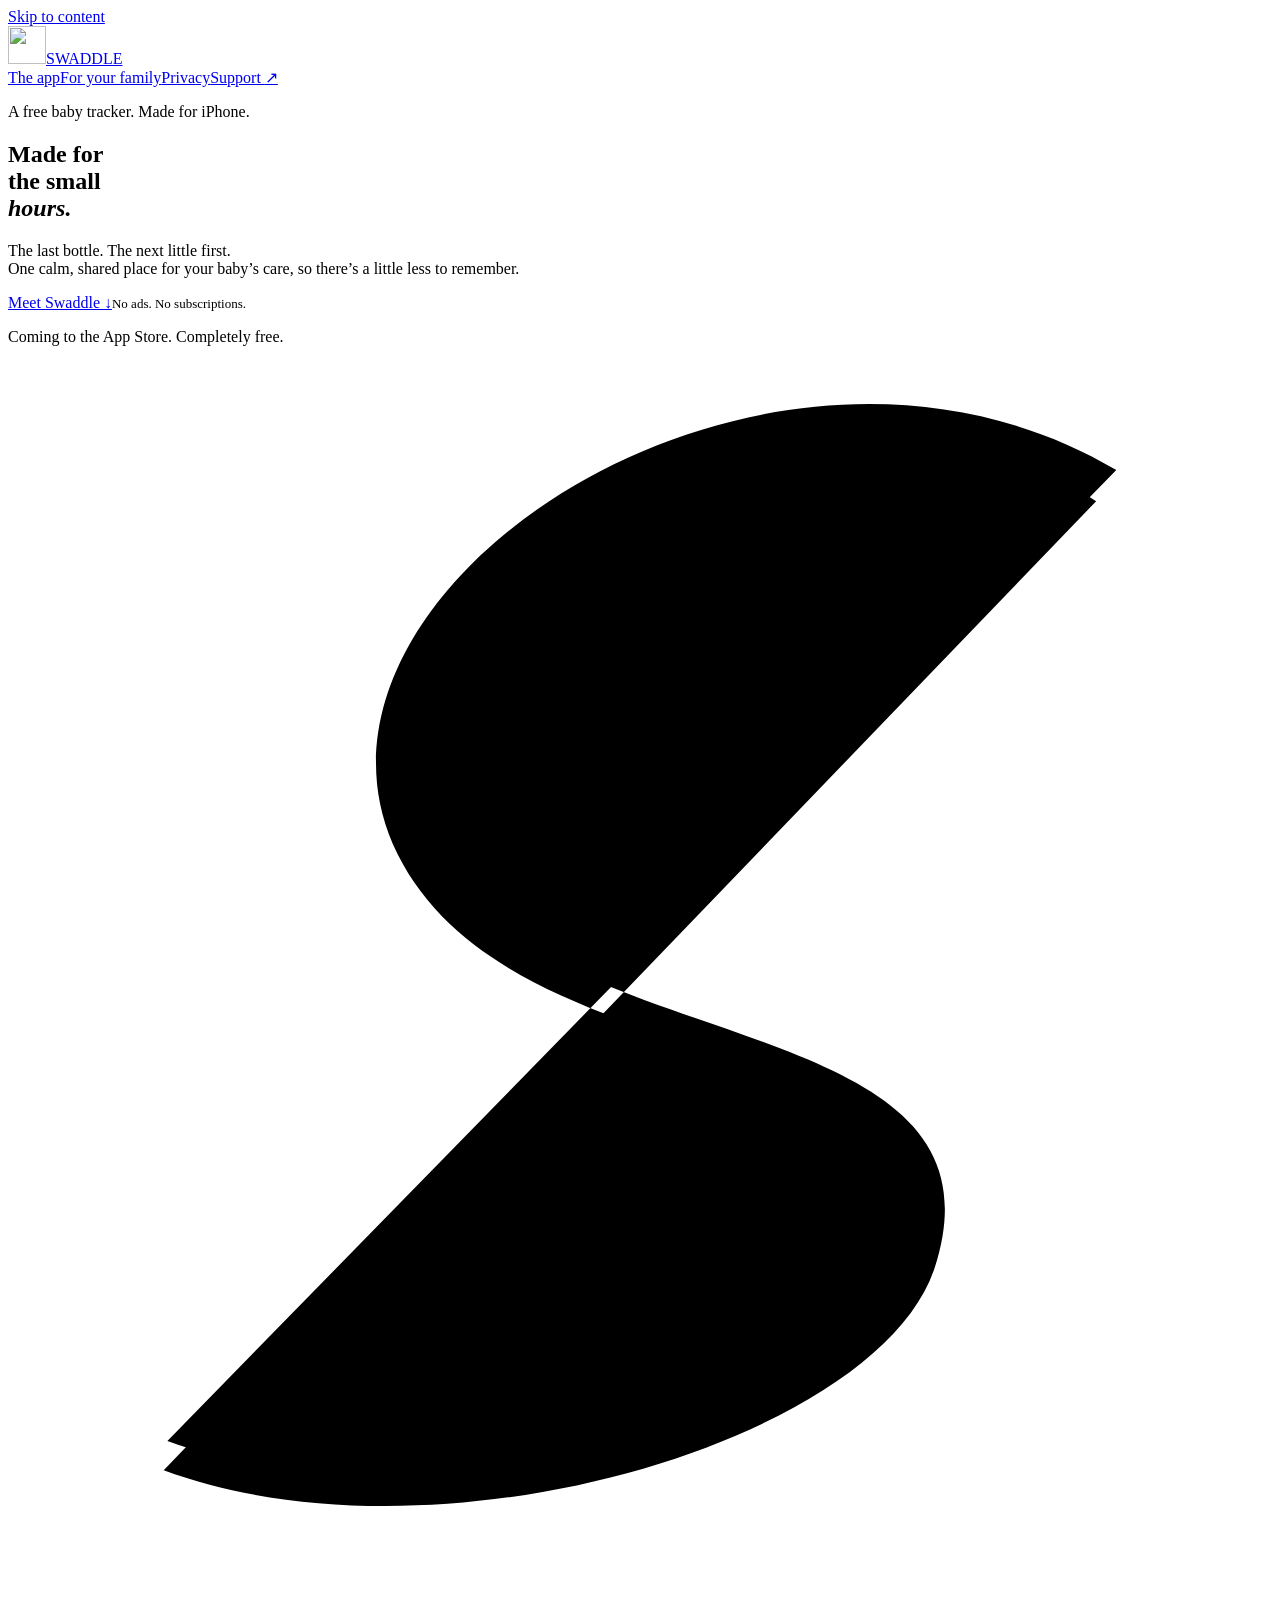
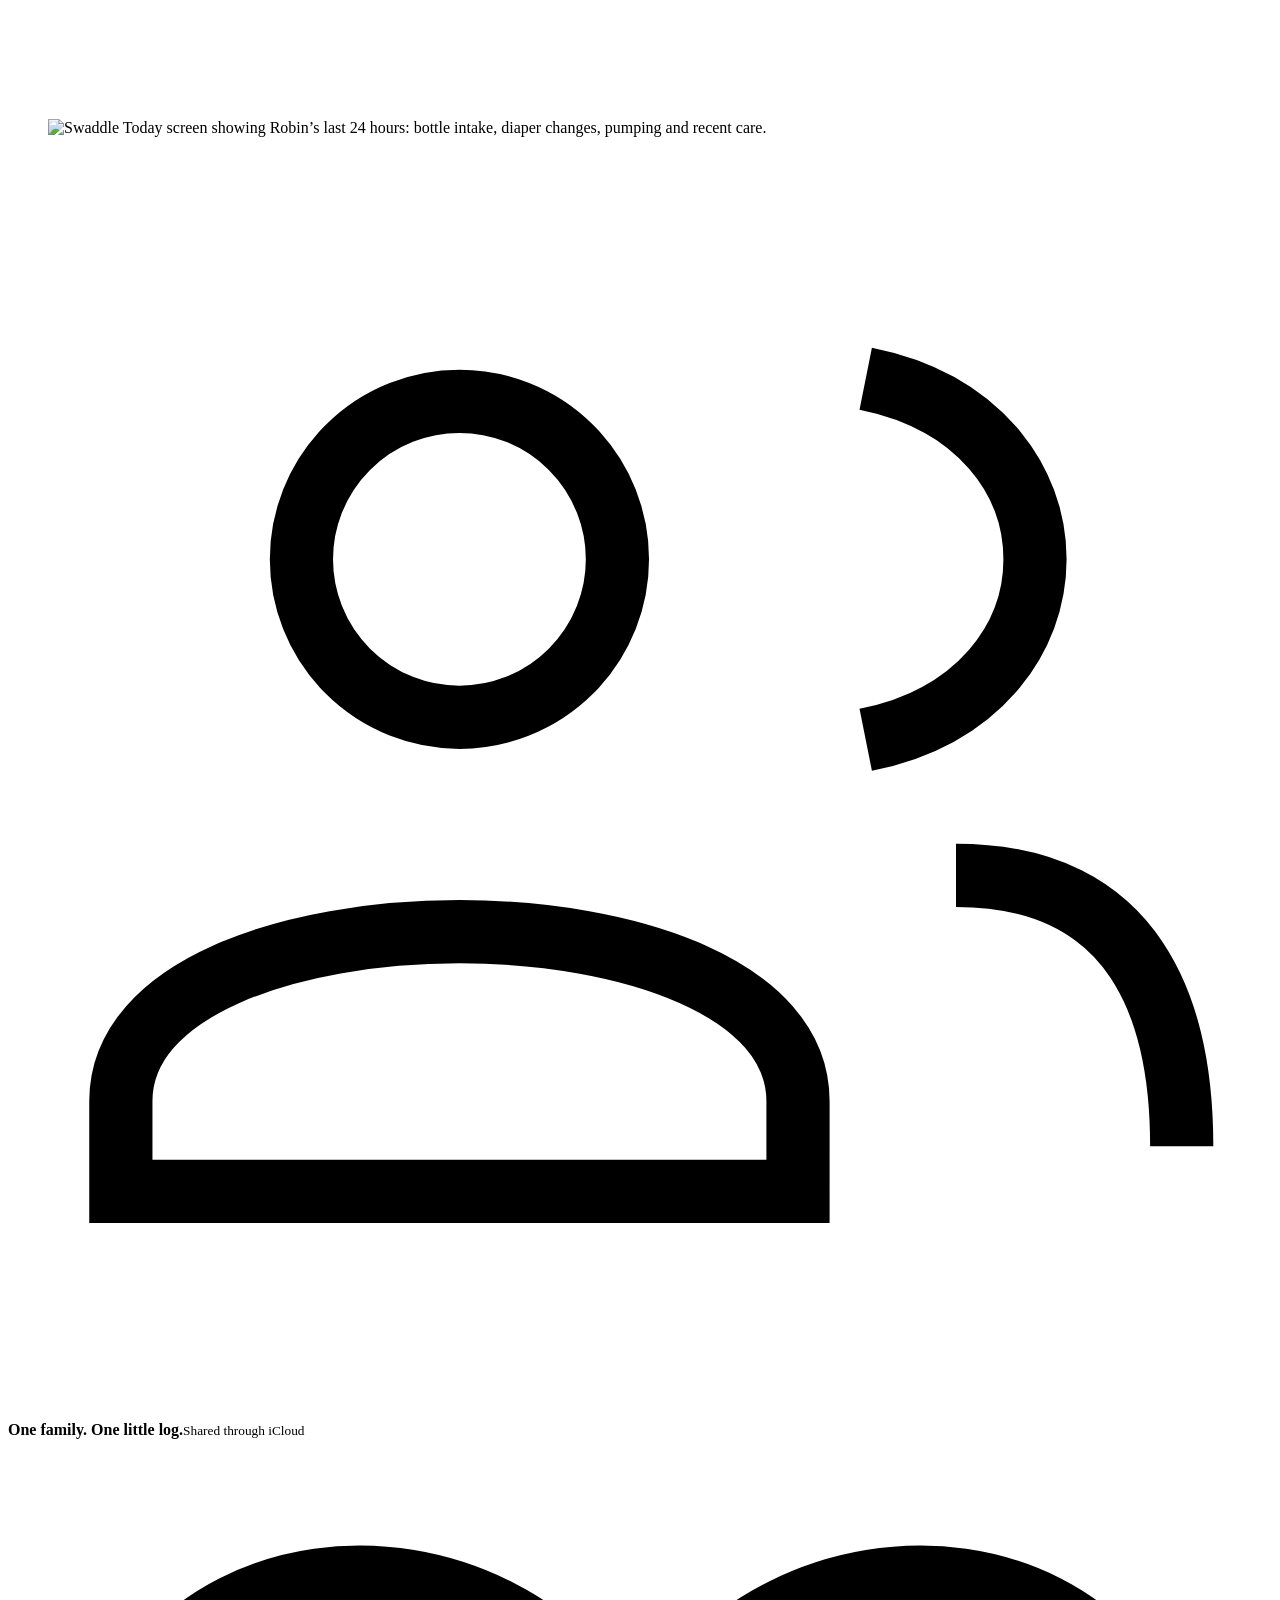
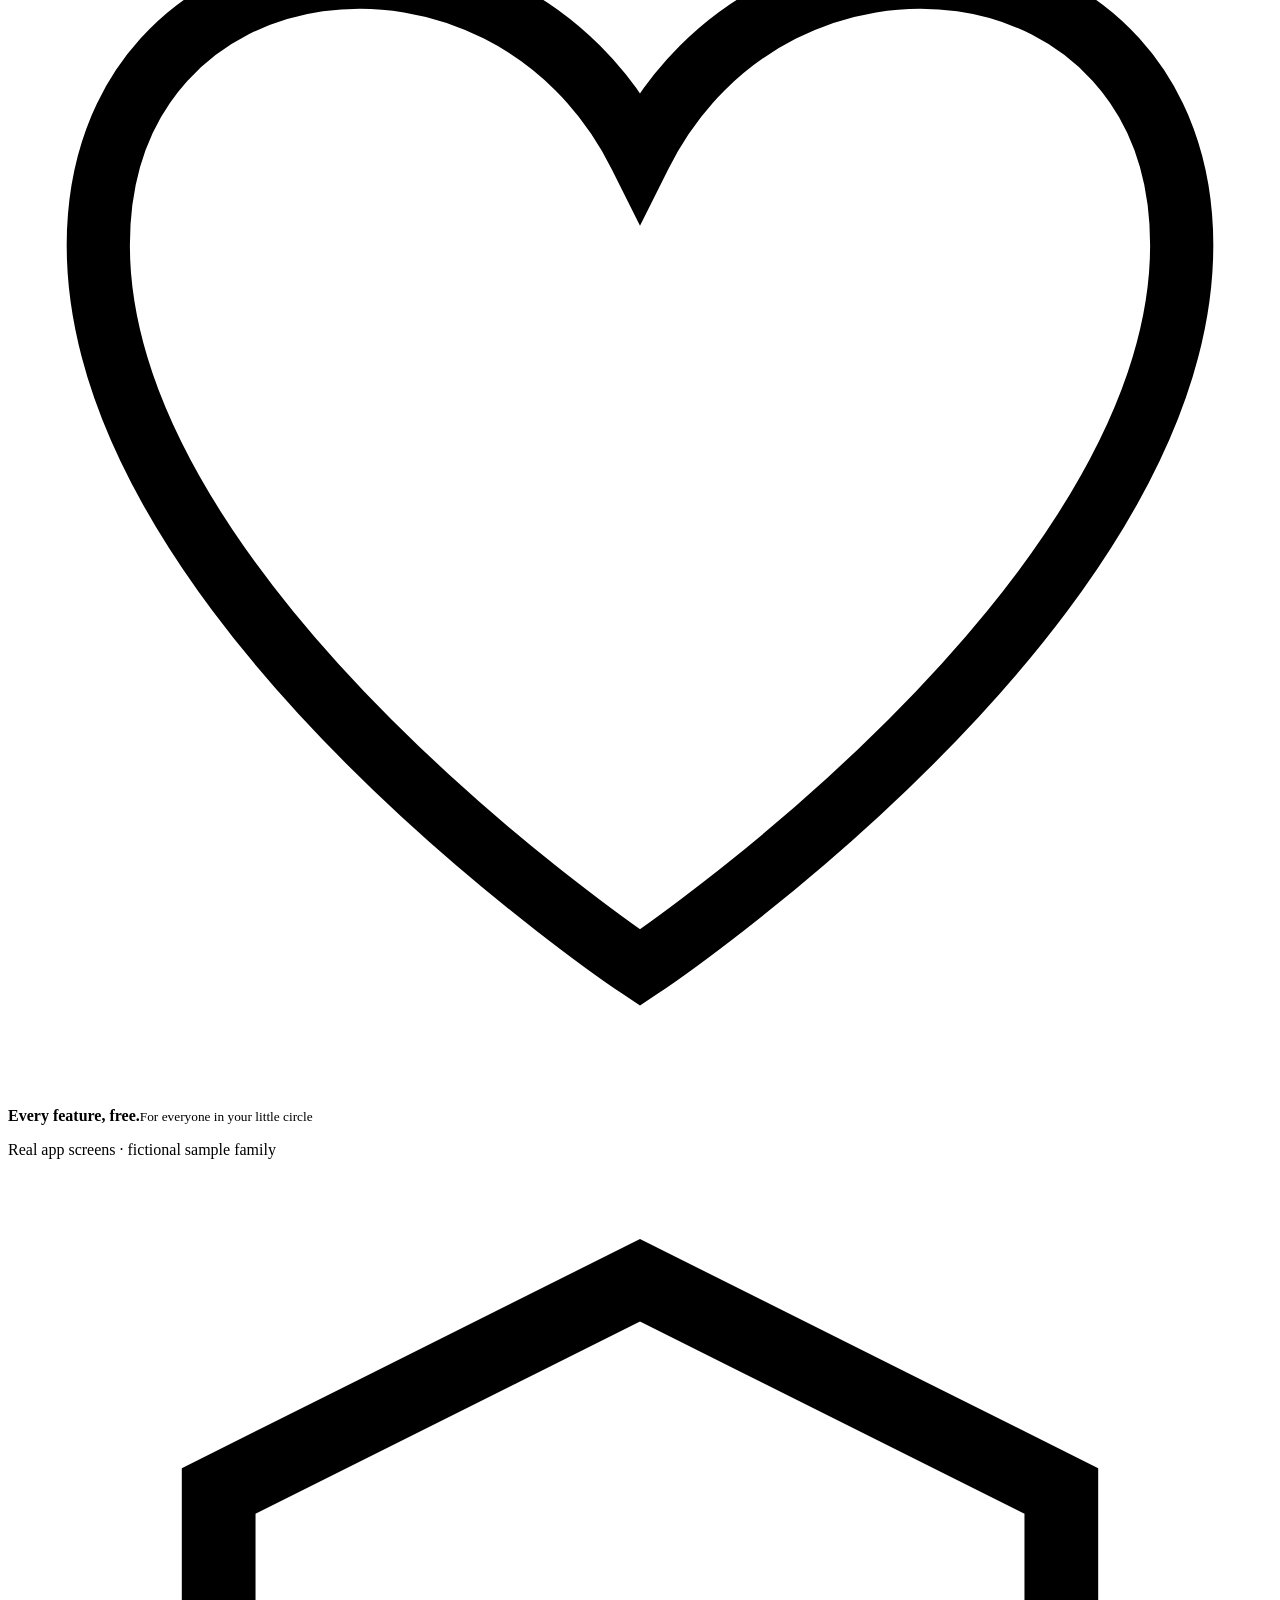
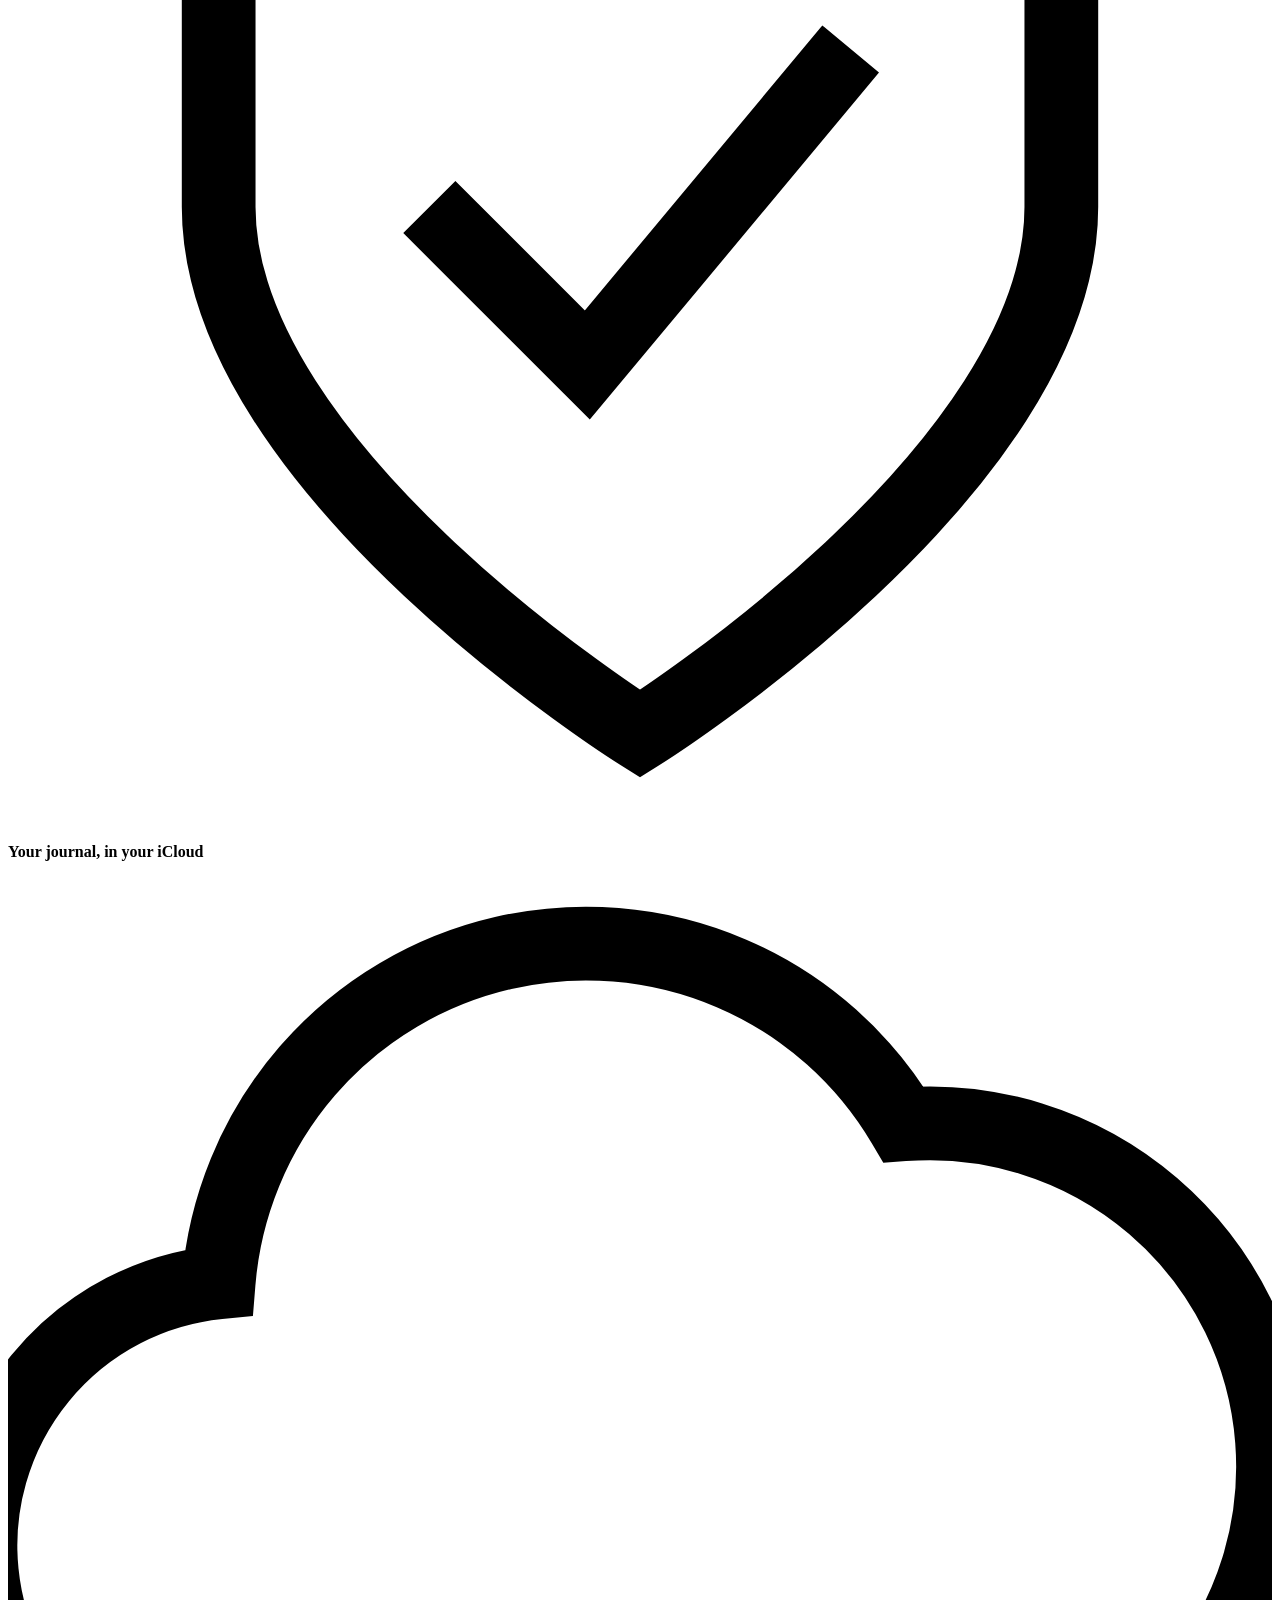
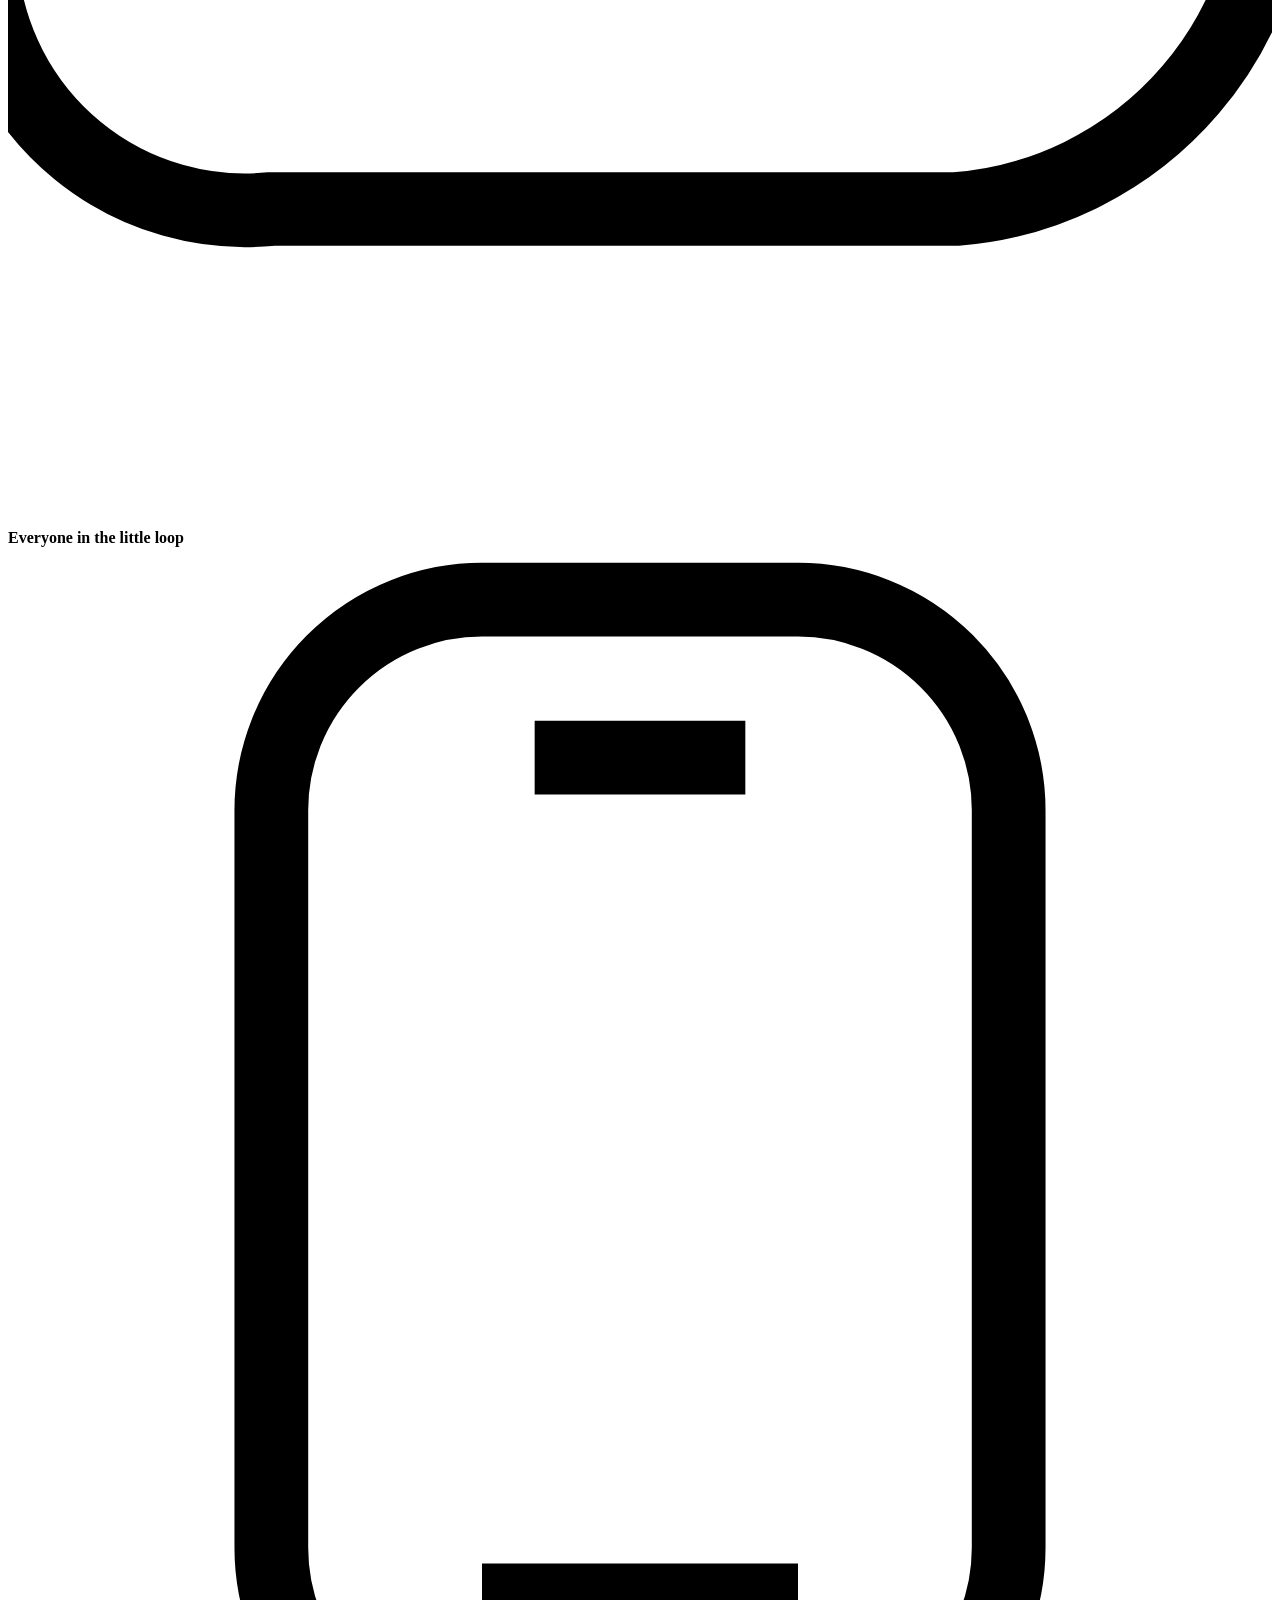
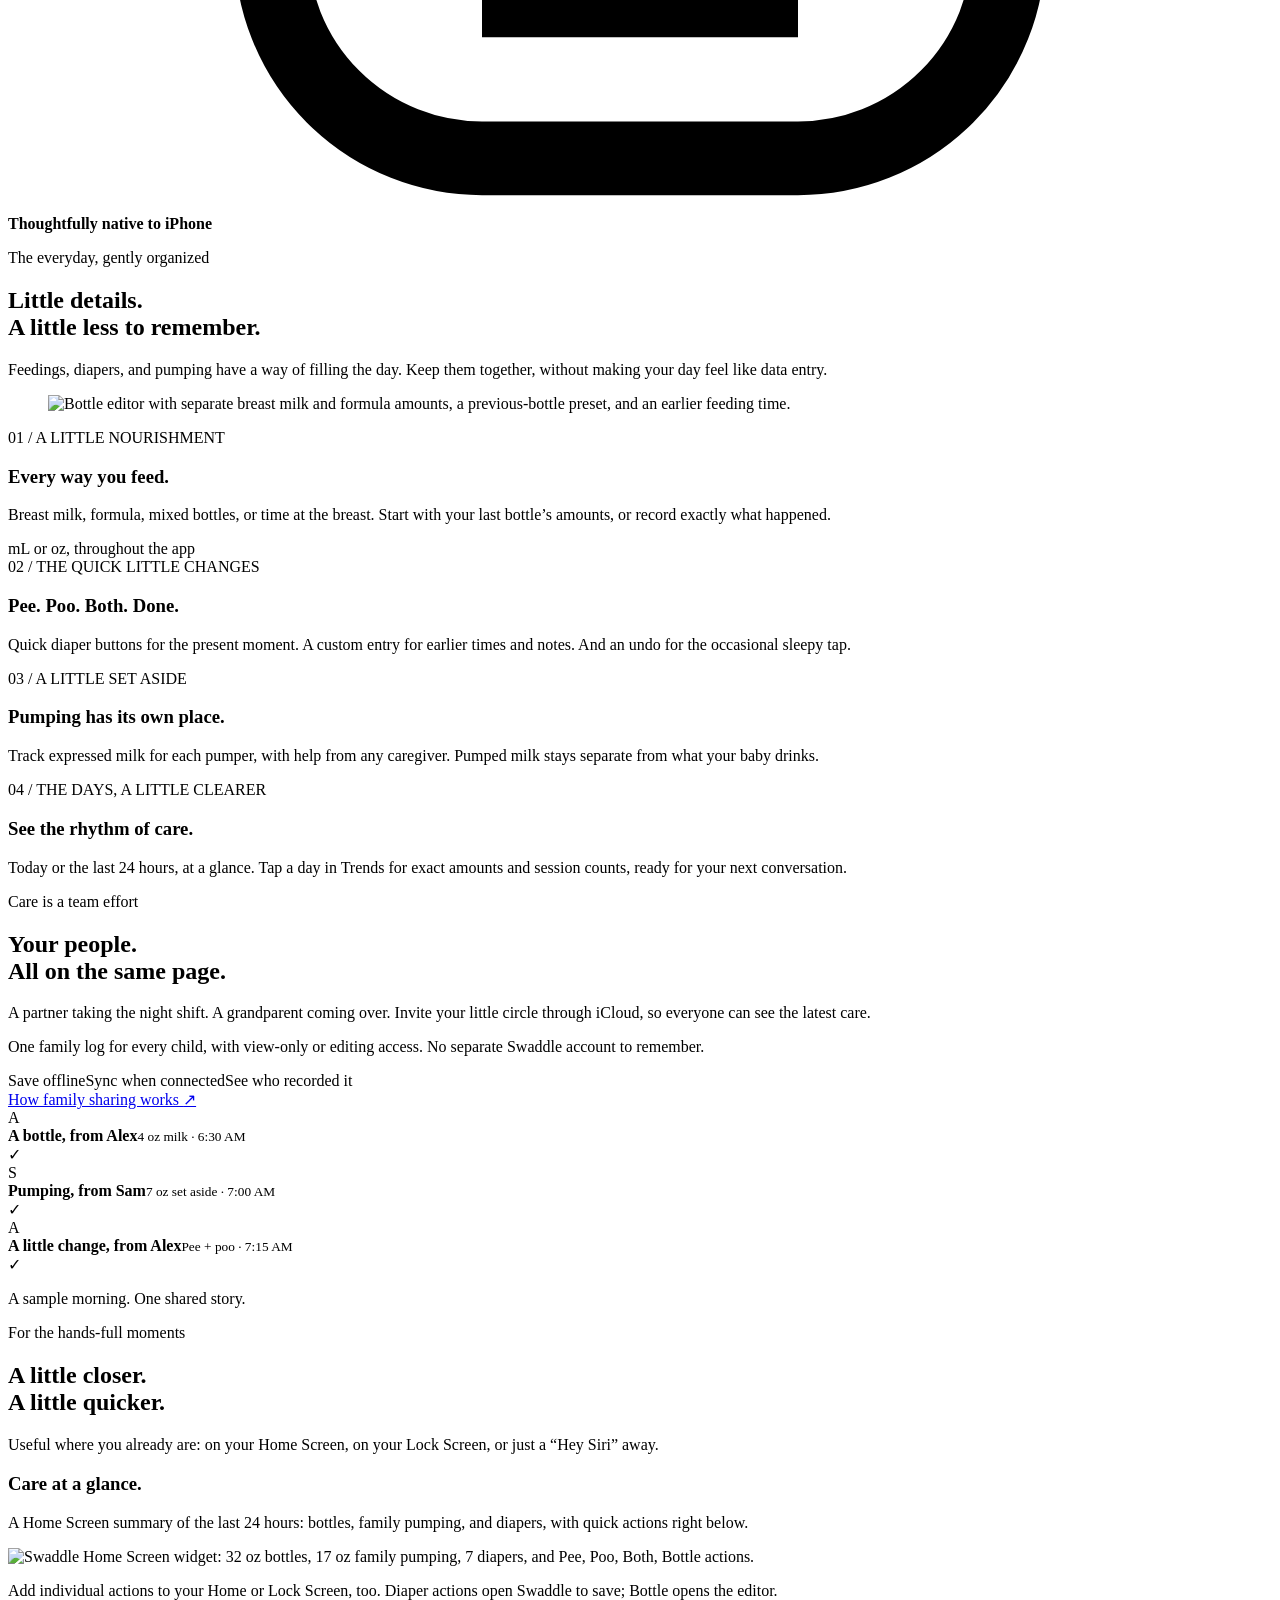
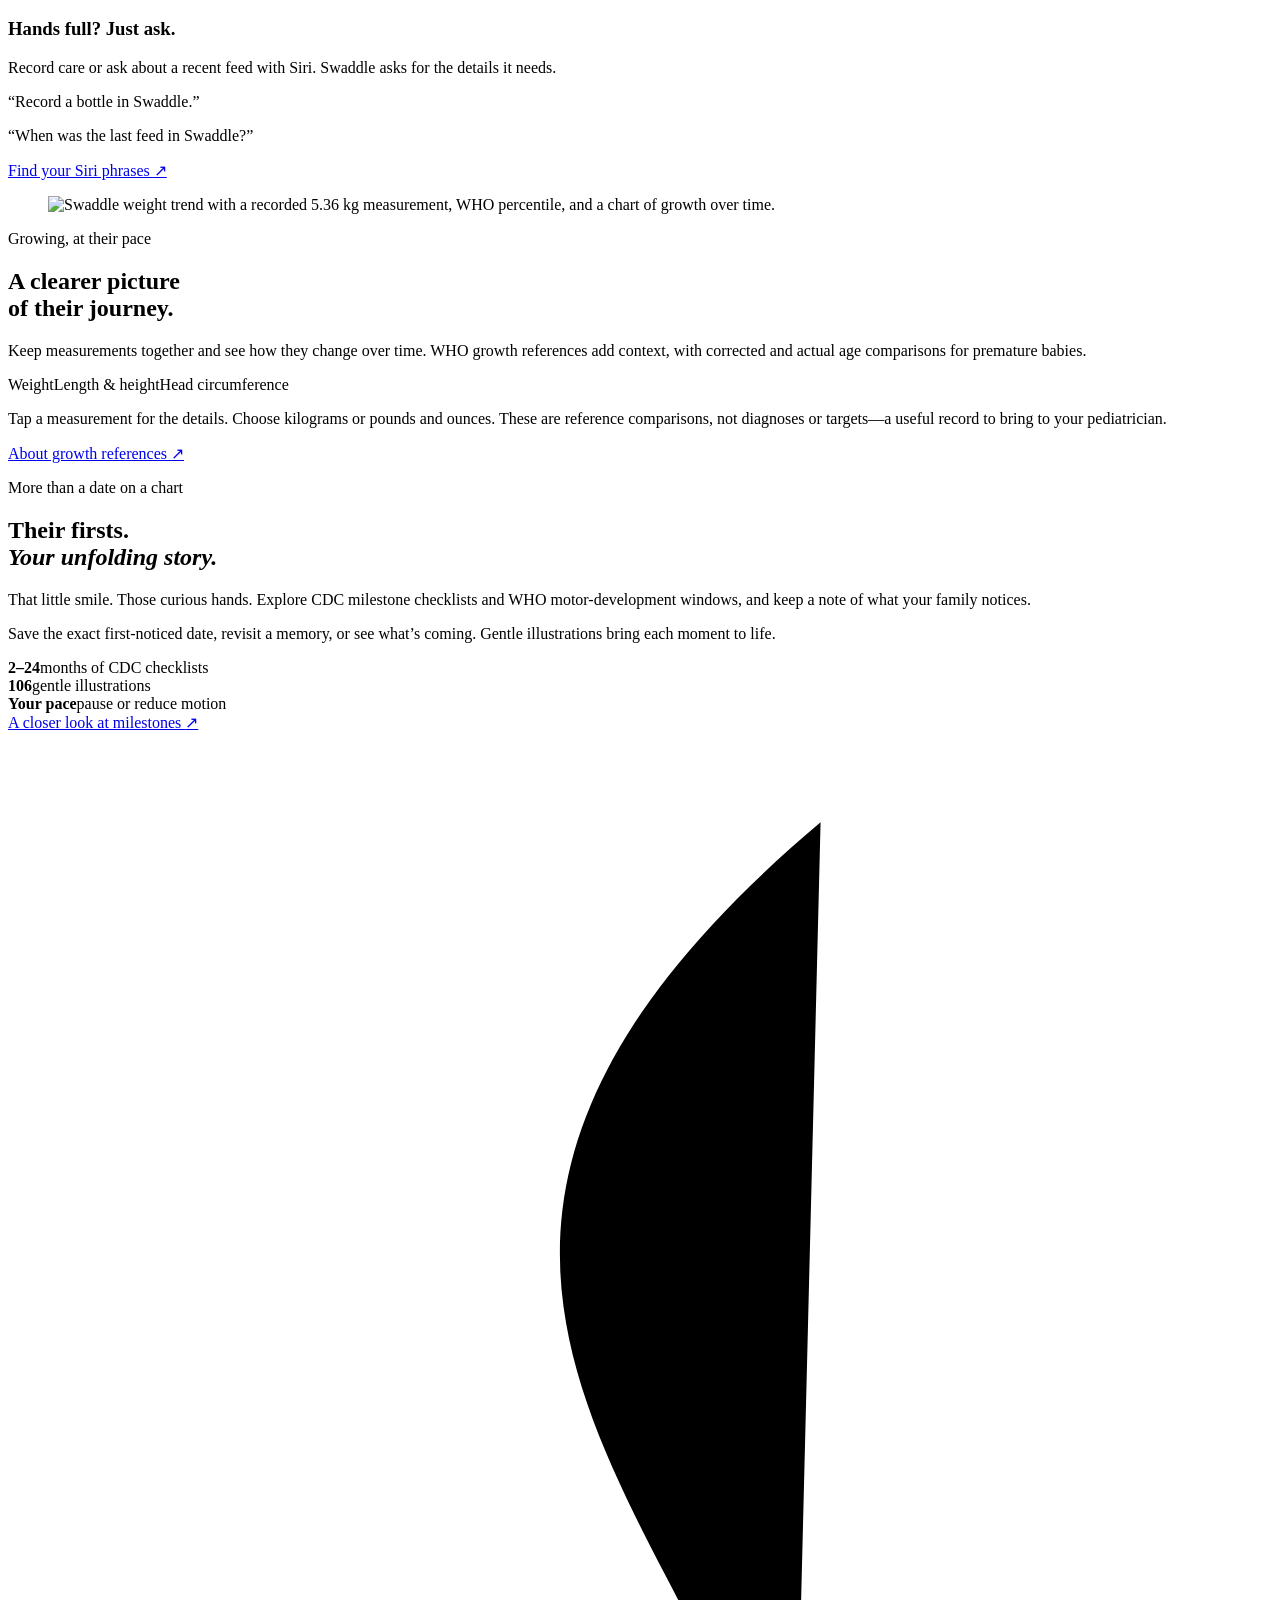
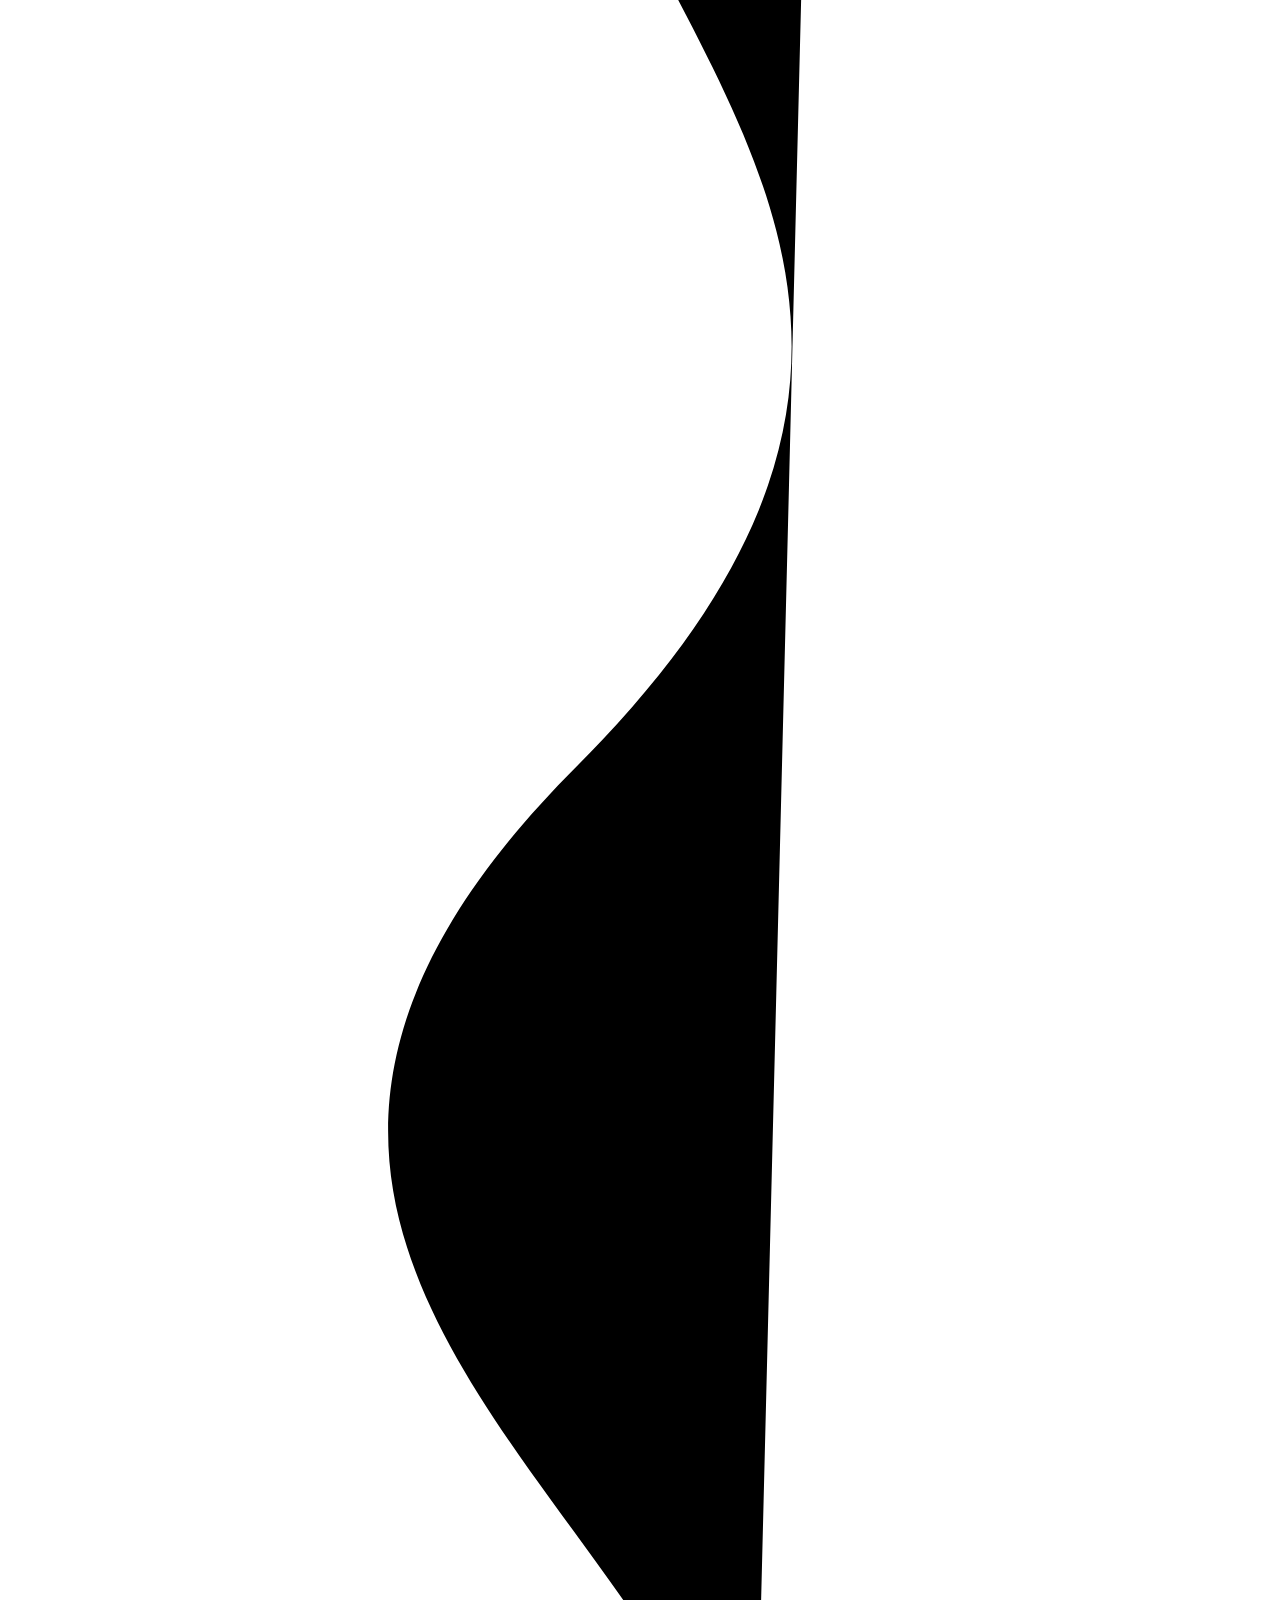
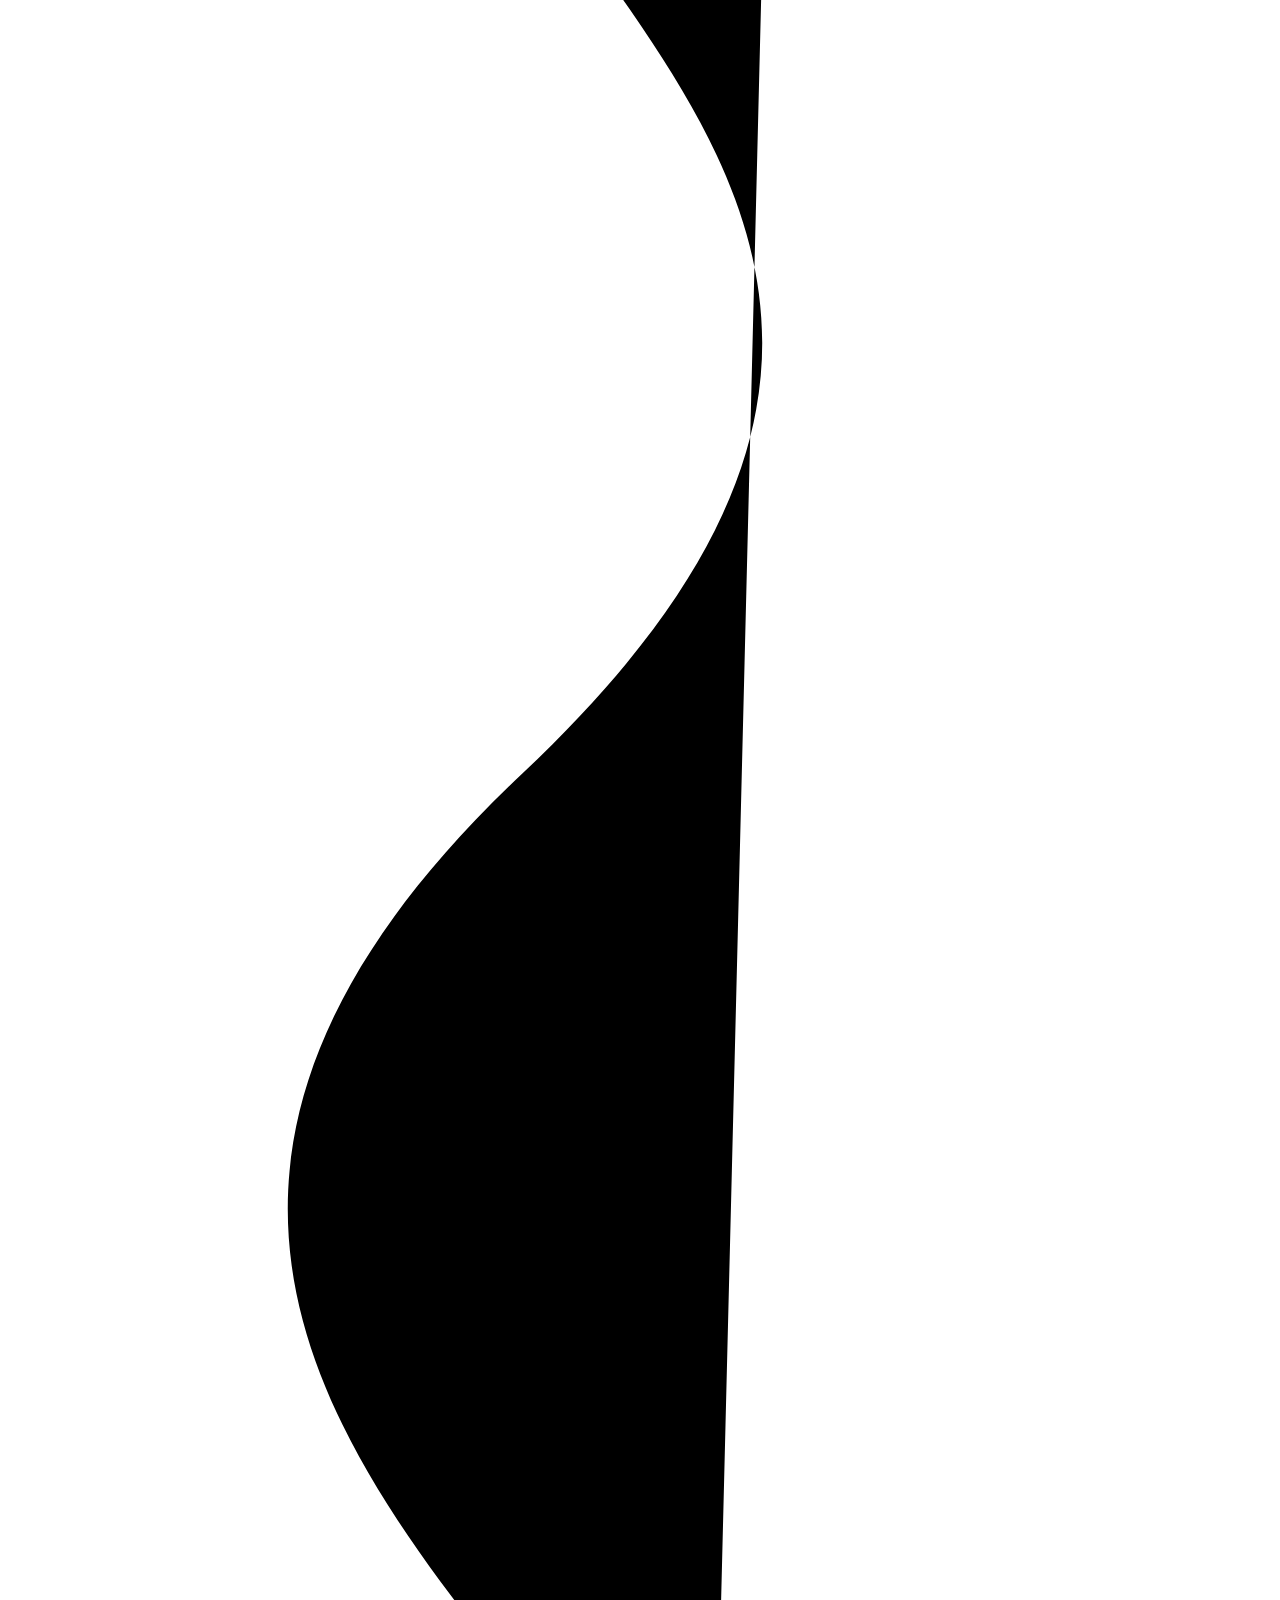
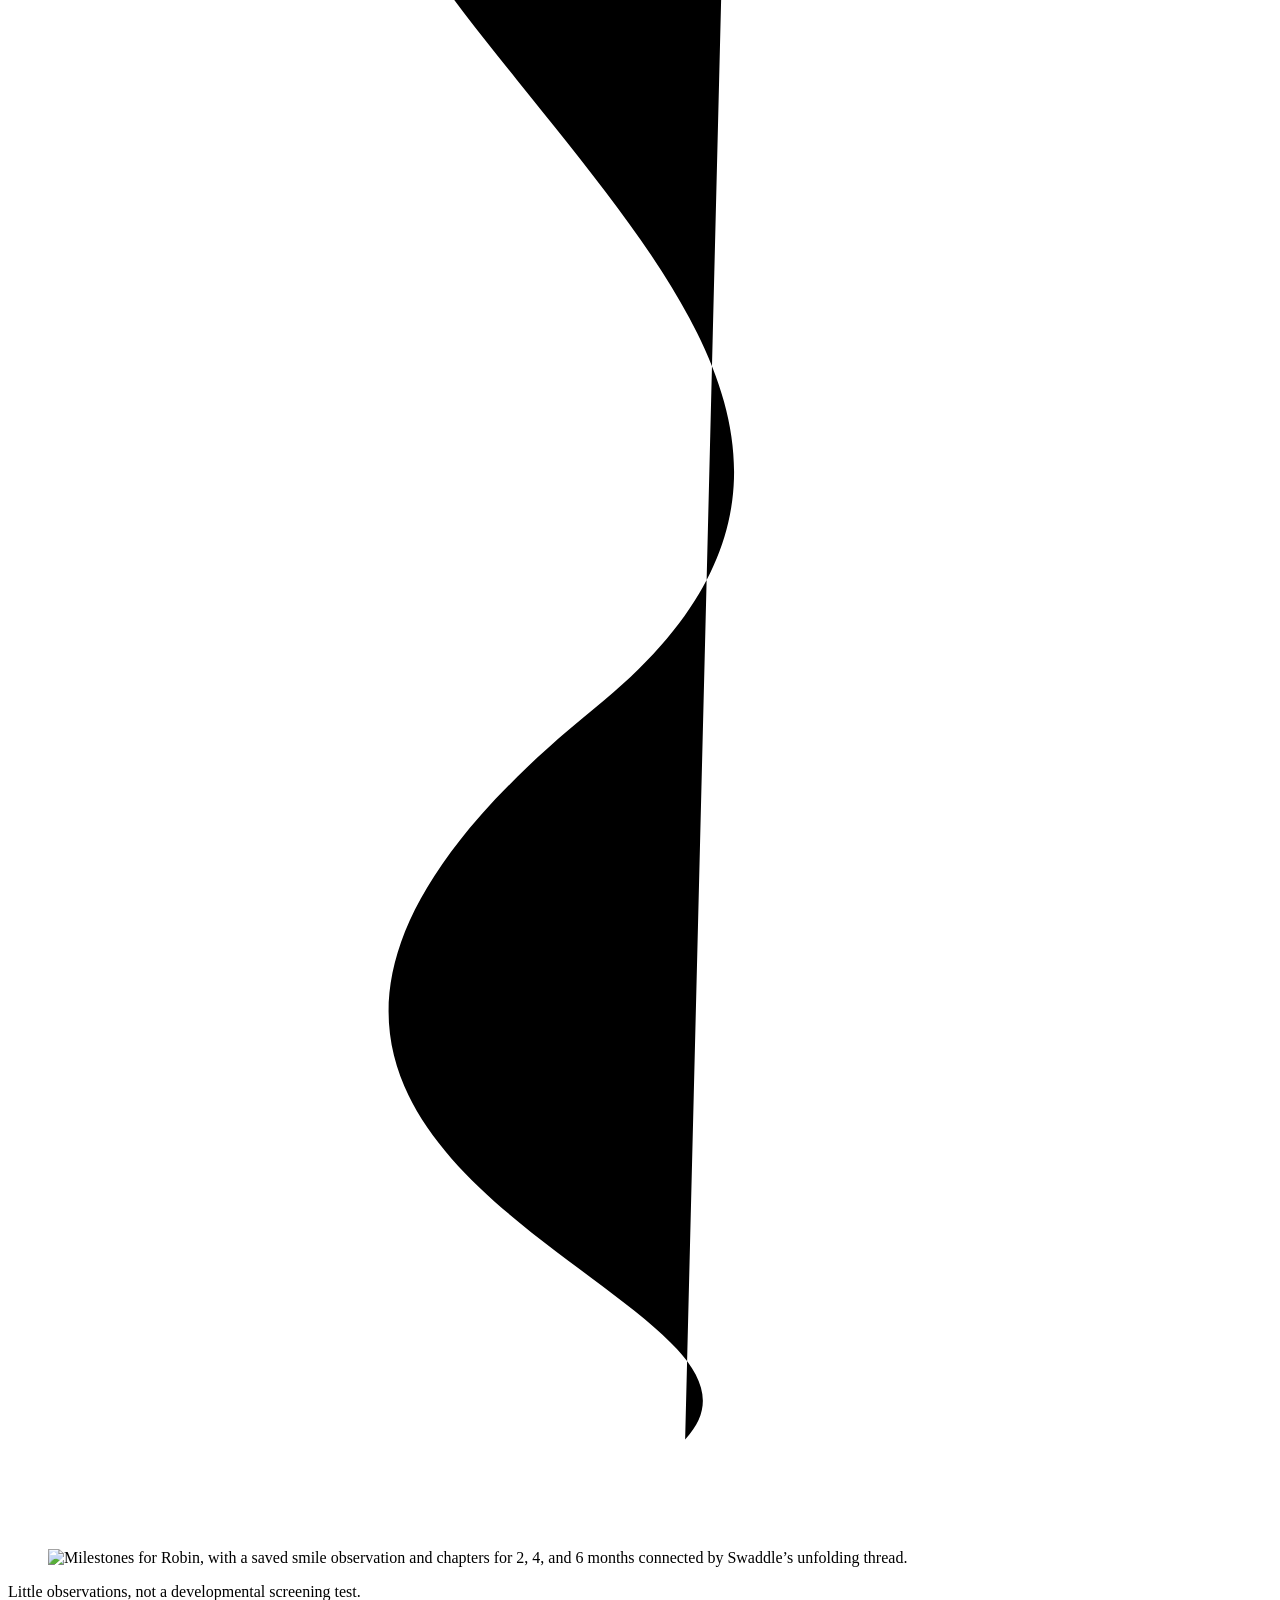
==== website/index.html @ 46054d3d "Launch Swaddle website with privacy and support" ====
<!doctype html>
<html lang="en">
<head>
  <meta charset="utf-8">
  <meta name="viewport" content="width=device-width,initial-scale=1">
  <title>Swaddle — Free Baby Tracker, Feeding &amp; Growth for iPhone</title>
  <meta name="description" content="A calm, free baby tracker for iPhone. Share feeding, diapers and pumping with family through iCloud. Siri, widgets, WHO growth charts and CDC milestones, together.">
  <link rel="canonical" href="https://swaddle-ios.app/">
  <meta name="theme-color" content="#f6f3eb">
  <meta name="color-scheme" content="light">
  <meta property="og:type" content="website">
  <meta property="og:site_name" content="Swaddle">
  <meta property="og:title" content="Swaddle — Made for the small hours.">
  <meta property="og:description" content="One calm place for your baby's care. Free family sharing, feeding, pumping, growth and milestones. Made for iPhone.">
  <meta property="og:url" content="https://swaddle-ios.app/">
  <meta property="og:image" content="https://swaddle-ios.app/assets/social-card.jpg">
  <meta property="og:image:width" content="1200">
  <meta property="og:image:height" content="630">
  <meta property="og:image:alt" content="Swaddle: Made for the small hours. A free baby care journal for iPhone.">
  <meta name="twitter:card" content="summary_large_image">
  <link rel="icon" type="image/png" href="/assets/favicon.png">
  <link rel="apple-touch-icon" href="/assets/apple-touch-icon.png">
  <link rel="preload" as="image" href="/assets/today.webp" imagesrcset="/assets/today-small.webp 500w, /assets/today.webp 800w" imagesizes="(max-width: 440px) 238px, 290px">
  <link rel="stylesheet" href="/assets/site.css?v=2">
  <script src="/assets/site.js?v=2" defer></script>
  <script type="application/ld+json">
  {"@context":"https://schema.org","@graph":[{"@type":"WebSite","@id":"https://swaddle-ios.app/#website","url":"https://swaddle-ios.app/","name":"Swaddle","inLanguage":"en"},{"@type":"SoftwareApplication","@id":"https://swaddle-ios.app/#app","name":"Swaddle: Newborn Log","url":"https://swaddle-ios.app/","description":"A free baby care journal for iPhone with family iCloud sharing, feeding and pumping logs, diaper tracking, Siri, widgets, WHO growth references, and CDC milestones.","operatingSystem":"iOS","applicationCategory":"HealthApplication","isAccessibleForFree":true,"offers":{"@type":"Offer","price":"0","priceCurrency":"USD"},"image":"https://swaddle-ios.app/assets/apple-touch-icon.png","screenshot":"https://swaddle-ios.app/assets/today.webp","author":{"@type":"Person","name":"Fedor Korotkov"},"inLanguage":["en","es","ar","pt-BR","fa","fr","ht","hi","ko","zh-Hans","so","fil","vi","ru"],"featureList":["Family sharing through iCloud","Bottles, breastfeeding, diapers and pumping","Home Screen and Lock Screen widgets","Siri voice logging","WHO growth-reference charts","CDC milestone check-ins"]}]}
  </script>
</head>
<body>
<a class="skip-link" href="#main">Skip to content</a>
<header class="site-header"><div class="wrap header-inner">
  <a class="brand" href="/" aria-label="Swaddle home"><img src="/assets/mark.png" width="38" height="38" alt=""><span>SWADDLE</span></a>
  <nav class="site-nav" aria-label="Main navigation"><a href="#app">The app</a><a class="nav-family" href="#family">For your family</a><a href="/privacy/">Privacy</a><a class="support-link" href="/support/">Support <span aria-hidden="true">↗</span></a></nav>
</div></header>
<main id="main">
<section class="hero wrap" aria-labelledby="hero-heading">
  <div class="hero-copy">
    <p class="eyebrow"><span class="status-dot" aria-hidden="true"></span> A free baby tracker. Made for iPhone.</p>
    <h1 id="hero-heading">Made for<br> the small<br> <em>hours.</em></h1>
    <p class="lead">The last bottle. The next little first.<br>One calm, shared place for your baby’s care, so there’s a little less to remember.</p>
    <div class="hero-actions"><a class="button" href="#app">Meet Swaddle <span class="arrow" aria-hidden="true">↓</span></a><span class="muted" style="font-size:13px">No ads. No subscriptions.</span></div>
    <p class="launch-note">Coming to the App Store. Completely free.</p>
  </div>
  <div class="hero-stage">
    <svg class="ribbon" viewBox="0 0 690 730" aria-hidden="true"><path class="ribbon-main" pathLength="1200" d="M594 76 C420 -40 164 122 225 259 C281 384 553 347 506 494 C476 588 236 661 85 605"/><path class="ribbon-edge" pathLength="1200" d="M605 59 C416 -53 148 119 210 263 C272 403 539 354 491 491 C460 575 237 644 87 589"/></svg>
    <figure class="phone hero-phone"><img src="/assets/today.webp" srcset="/assets/today-small.webp 500w, /assets/today.webp 800w" sizes="(max-width: 440px) 238px, 290px" width="800" height="1738" fetchpriority="high" alt="Swaddle Today screen showing Robin’s last 24 hours: bottle intake, diaper changes, pumping and recent care."></figure>
    <div class="float-note note-family" aria-hidden="true"><svg viewBox="0 0 28 28" fill="none" stroke="currentColor" stroke-width="1.4"><circle cx="10" cy="9" r="3.5"/><path d="M2.5 23v-2c0-5 15-5 15 0v2zM19 5c5 1 5 7 0 8M21 16c4 0 5 3 5 6"/></svg><div><strong>One family. One little log.</strong><small>Shared through iCloud</small></div></div>
    <div class="float-note note-free" aria-hidden="true"><svg viewBox="0 0 28 28" fill="none" stroke="currentColor" stroke-width="1.4"><path d="M14 25S2 17 2 9C2 2 11 1 14 7c3-6 12-5 12 2 0 8-12 16-12 16Z"/></svg><div><strong>Every feature, free.</strong><small>For everyone in your little circle</small></div></div>
    <p class="sample-note">Real app screens · fictional sample family</p>
  </div>
</section>
<div class="wrap promise-strip" aria-label="Swaddle at a glance">
  <div class="promise"><svg viewBox="0 0 24 24" fill="none" stroke="currentColor" stroke-width="1.4" aria-hidden="true"><path d="m12 2 8 4v6c0 5-8 10-8 10S4 17 4 12V6zM8 12l3 3 5-6"/></svg><strong>Your journal, in your iCloud</strong></div>
  <div class="promise"><svg viewBox="0 0 24 24" fill="none" stroke="currentColor" stroke-width="1.4" aria-hidden="true"><path d="M5 18a5 5 0 0 1-1-10 7 7 0 0 1 13-3 6 6 0 0 1 1 13Z"/></svg><strong>Everyone in the little loop</strong></div>
  <div class="promise"><svg viewBox="0 0 24 24" fill="none" stroke="currentColor" stroke-width="1.4" aria-hidden="true"><rect x="5" y="1" width="14" height="22" rx="4"/><path d="M10 4h4M9 20h6"/></svg><strong>Thoughtfully native to iPhone</strong></div>
</div>
<section class="section wrap" id="app" aria-labelledby="care-heading">
  <div class="section-heading" data-reveal><p class="eyebrow">The everyday, gently organized</p><h2 id="care-heading">Little details.<br>A little less to remember.</h2><p>Feedings, diapers, and pumping have a way of filling the day. Keep them together, without making your day feel like data entry.</p></div>
  <div class="care-layout">
    <div class="care-art" data-reveal><figure class="phone"><img src="/assets/bottle.webp" width="800" height="1738" loading="lazy" alt="Bottle editor with separate breast milk and formula amounts, a previous-bottle preset, and an earlier feeding time."></figure></div>
    <div class="care-items">
      <article class="care-item" data-reveal><span class="chapter-number">01 / A LITTLE NOURISHMENT</span><h3>Every way you feed.</h3><p>Breast milk, formula, mixed bottles, or time at the breast. Start with your last bottle’s amounts, or record exactly what happened.</p><span class="small-tag">mL or oz, throughout the app</span></article>
      <article class="care-item" data-reveal><span class="chapter-number">02 / THE QUICK LITTLE CHANGES</span><h3>Pee. Poo. Both. Done.</h3><p>Quick diaper buttons for the present moment. A custom entry for earlier times and notes. And an undo for the occasional sleepy tap.</p></article>
      <article class="care-item" data-reveal><span class="chapter-number">03 / A LITTLE SET ASIDE</span><h3>Pumping has its own place.</h3><p>Track expressed milk for each pumper, with help from any caregiver. Pumped milk stays separate from what your baby drinks.</p></article>
      <article class="care-item" data-reveal><span class="chapter-number">04 / THE DAYS, A LITTLE CLEARER</span><h3>See the rhythm of care.</h3><p>Today or the last 24 hours, at a glance. Tap a day in Trends for exact amounts and session counts, ready for your next conversation.</p></article>
    </div>
  </div>
</section>
<section class="section family-section" id="family" aria-labelledby="family-heading">
  <div class="wrap family-layout">
    <div class="family-copy" data-reveal><p class="eyebrow">Care is a team effort</p><h2 id="family-heading">Your people.<br>All on the same page.</h2><p>A partner taking the night shift. A grandparent coming over. Invite your little circle through iCloud, so everyone can see the latest care.</p><p>One family log for every child, with view-only or editing access. No separate Swaddle account to remember.</p><div class="family-points"><span>Save offline</span><span>Sync when connected</span><span>See who recorded it</span></div><a class="text-link" href="/support/#sharing">How family sharing works <span class="arrow" aria-hidden="true">↗</span></a></div>
    <div class="family-demo" data-reveal aria-label="Illustrative shared family log">
      <div class="family-thread" aria-hidden="true"></div>
      <div class="family-entry"><span class="avatar" aria-hidden="true">A</span><div><strong>A bottle, from Alex</strong><small>4 oz milk · 6:30 AM</small></div><span class="entry-check" aria-hidden="true">✓</span></div>
      <div class="family-entry"><span class="avatar" aria-hidden="true">S</span><div><strong>Pumping, from Sam</strong><small>7 oz set aside · 7:00 AM</small></div><span class="entry-check" aria-hidden="true">✓</span></div>
      <div class="family-entry"><span class="avatar" aria-hidden="true">A</span><div><strong>A little change, from Alex</strong><small>Pee + poo · 7:15 AM</small></div><span class="entry-check" aria-hidden="true">✓</span></div>
      <p class="demo-caption">A sample morning. One shared story.</p>
    </div>
  </div>
</section>
<section class="section wrap" id="shortcuts" aria-labelledby="shortcut-heading">
  <div class="section-heading center" data-reveal><p class="eyebrow">For the hands-full moments</p><h2 id="shortcut-heading">A little closer.<br>A little quicker.</h2><p>Useful where you already are: on your Home Screen, on your Lock Screen, or just a “Hey Siri” away.</p></div>
  <div class="shortcut-layout">
    <article class="widget-card" data-reveal><h3>Care at a glance.</h3><p>A Home Screen summary of the last 24 hours: bottles, family pumping, and diapers, with quick actions right below.</p><img class="widget-image" src="/assets/widget.webp" width="800" height="376" loading="lazy" alt="Swaddle Home Screen widget: 32 oz bottles, 17 oz family pumping, 7 diapers, and Pee, Poo, Both, Bottle actions."><p class="caption">Add individual actions to your Home or Lock Screen, too. Diaper actions open Swaddle to save; Bottle opens the editor.</p></article>
    <article class="siri-card" data-reveal><div class="voice-line" aria-hidden="true"><i style="--i:0"></i><i style="--i:1"></i><i style="--i:2"></i><i style="--i:3"></i><i style="--i:4"></i><i style="--i:5"></i><i style="--i:6"></i></div><h3>Hands full? Just ask.</h3><p>Record care or ask about a recent feed with Siri. Swaddle asks for the details it needs.</p><div class="siri-quotes"><p class="siri-quote">“Record a bottle in Swaddle.”</p><p class="siri-quote">“When was the last feed in Swaddle?”</p></div><a class="text-link" href="/support/#siri">Find your Siri phrases <span class="arrow" aria-hidden="true">↗</span></a></article>
  </div>
</section>
<section class="section wrap" id="growth" aria-labelledby="growth-heading">
  <div class="growth-layout">
    <div class="growth-art" data-reveal><figure class="phone"><img src="/assets/growth.webp" width="800" height="1738" loading="lazy" alt="Swaddle weight trend with a recorded 5.36 kg measurement, WHO percentile, and a chart of growth over time."></figure></div>
    <div class="growth-copy" data-reveal><p class="eyebrow">Growing, at their pace</p><h2 id="growth-heading">A clearer picture<br>of their journey.</h2><p>Keep measurements together and see how they change over time. WHO growth references add context, with corrected and actual age comparisons for premature babies.</p><div class="measurements"><span>Weight</span><span>Length &amp; height</span><span>Head circumference</span></div><p class="fine-print">Tap a measurement for the details. Choose kilograms or pounds and ounces. These are reference comparisons, not diagnoses or targets—a useful record to bring to your pediatrician.</p><a class="text-link" href="/support/#growth">About growth references <span class="arrow" aria-hidden="true">↗</span></a></div>
  </div>
</section>
<section class="section milestone-section" id="milestones" aria-labelledby="milestone-heading">
  <div class="wrap milestone-layout">
    <div class="milestone-copy" data-reveal><p class="eyebrow">More than a date on a chart</p><h2 id="milestone-heading">Their firsts.<br><em>Your unfolding story.</em></h2><p>That little smile. Those curious hands. Explore CDC milestone checklists and WHO motor-development windows, and keep a note of what your family notices.</p><p>Save the exact first-noticed date, revisit a memory, or see what’s coming. Gentle illustrations bring each moment to life.</p><div class="milestone-facts"><div><strong>2–24</strong><span>months of CDC checklists</span></div><div><strong>106</strong><span>gentle illustrations</span></div><div><strong>Your pace</strong><span>pause or reduce motion</span></div></div><a class="text-link" href="/support/#milestones">A closer look at milestones <span class="arrow" aria-hidden="true">↗</span></a></div>
    <div class="milestone-art" data-reveal><svg class="milestone-ribbon" viewBox="0 0 140 620" aria-hidden="true"><path d="M90 10C7 80 137 107 63 181S142 279 57 359s71 119 8 170S91 593 75 610"/></svg><span class="chapter-dot" aria-hidden="true"></span><figure class="phone"><img src="/assets/milestones.webp" width="800" height="1738" loading="lazy" alt="Milestones for Robin, with a saved smile observation and chapters for 2, 4, and 6 months connected by Swaddle’s unfolding thread."></figure><p class="sample-note">Little observations, not a developmental screening test.</p></div>
  </div>
</section>
<div class="wrap native-details">
  <article data-reveal><h3>Soft in the small hours.</h3><p>Light and dark appearances, larger text, and thoughtful motion. Familiar iPhone controls, with room to breathe.</p></article>
  <article data-reveal><h3>In your family’s language.</h3><p>14 app languages, including English, Spanish, Arabic, French, and Russian. Care feels better when it feels familiar.</p></article>
  <article data-reveal><h3>Free feels right.</h3><p>Every feature. Every caregiver. No ads, subscriptions, or in-app purchases between you and your family’s care.</p></article>
</div>
<section class="section wrap" aria-labelledby="faq-heading">
  <div class="faq-layout"><div data-reveal><p class="eyebrow">A few little questions</p><h2 id="faq-heading">Good to know.</h2></div><div>
    <details><summary>Is Swaddle really free?</summary><div><p>Yes. Swaddle is completely free, including iCloud family sharing, widgets, Siri actions, growth charts, and milestones. There are no ads, subscriptions, or in-app purchases.</p></div></details>
    <details><summary>Can my partner and I share the same log?</summary><div><p>Yes. Invite your partner or another caregiver through iCloud using their own Apple Account. Sharing includes every child in the family, care history, pumping, and milestone observations. Choose whether each person can view or edit. iCloud sharing needs an internet connection, and updates can take time.</p></div></details>
    <details><summary>Where does my family’s information go?</summary><div><p>Your journal is stored on your device and uses your iCloud for synchronization and invited family sharing. Swaddle has no separate journal server, advertising, or third-party analytics. Read the <a href="/privacy/">privacy policy</a> for Siri, widgets, diagnostics, and your controls.</p></div></details>
    <details><summary>Does pumping count as my baby’s intake?</summary><div><p>No. Pumping records milk expressed by a caregiver. Bottle intake records what your baby drank. Swaddle keeps those totals separate. Breastfeeding is tracked as time, without estimating a milk volume.</p></div></details>
    <details><summary>Are growth charts and milestones medical advice?</summary><div><p>No. WHO growth references and CDC milestone checklists help you organize observations for conversations with your child’s clinician. They do not diagnose conditions or replace a professional developmental screening. CDC and WHO do not endorse Swaddle.</p></div></details>
    <details><summary>When can I download Swaddle?</summary><div><p>Swaddle is being prepared for its App Store launch for iPhone. This page will have a download link when it is available. Already testing Swaddle? Visit <a href="/support/">Support</a> for help with your current build.</p></div></details>
  </div></div>
</section>
<section class="closing wrap" aria-labelledby="closing-heading" data-reveal><img src="/assets/mark.png" width="65" height="65" alt="" loading="lazy"><p class="eyebrow">Made with care, for care</p><h2 id="closing-heading">Less remembering.<br>More being there.</h2><p>One small app, for the people who are their whole world.</p><a class="button" href="/support/">Say hello <span class="arrow" aria-hidden="true">↗</span></a><p class="launch-note">Coming to iPhone · Completely free</p></section>
</main>
<footer class="site-footer"><div class="wrap"><div class="footer-top"><a class="brand" href="/" aria-label="Swaddle home"><img src="/assets/mark.png" width="38" height="38" alt="" loading="lazy"><span>SWADDLE</span></a><nav class="footer-links" aria-label="Footer"><a href="/support/">Support</a><a href="/privacy/">Privacy policy</a><a href="#app">Explore the app</a></nav></div><div class="footer-bottom"><p>© 2026 Fedor Korotkov. Made for iPhone.<br>Swaddle is a care journal, not a medical device. CDC and WHO do not endorse Swaddle.</p><p>All the little things, together.</p></div><div class="footer-wordmark" aria-hidden="true">Swaddle.</div></div></footer>
</body></html>
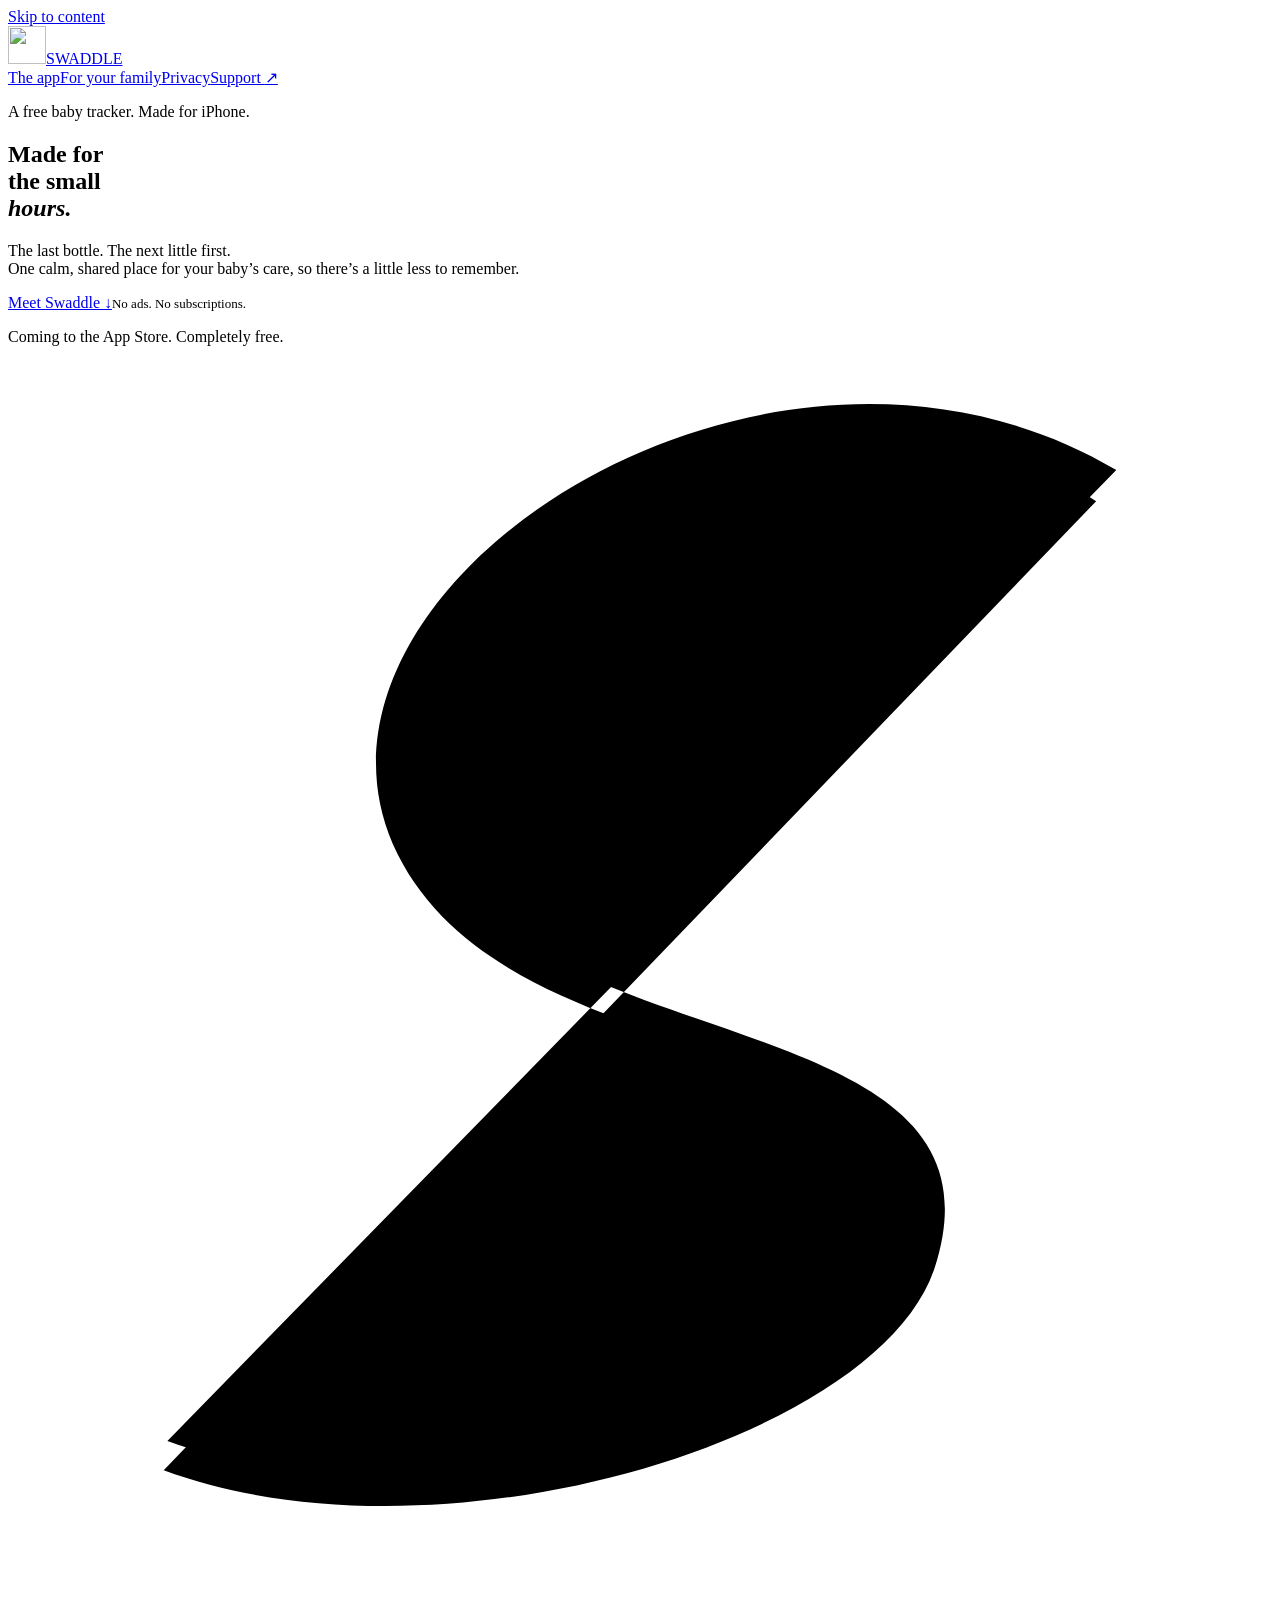
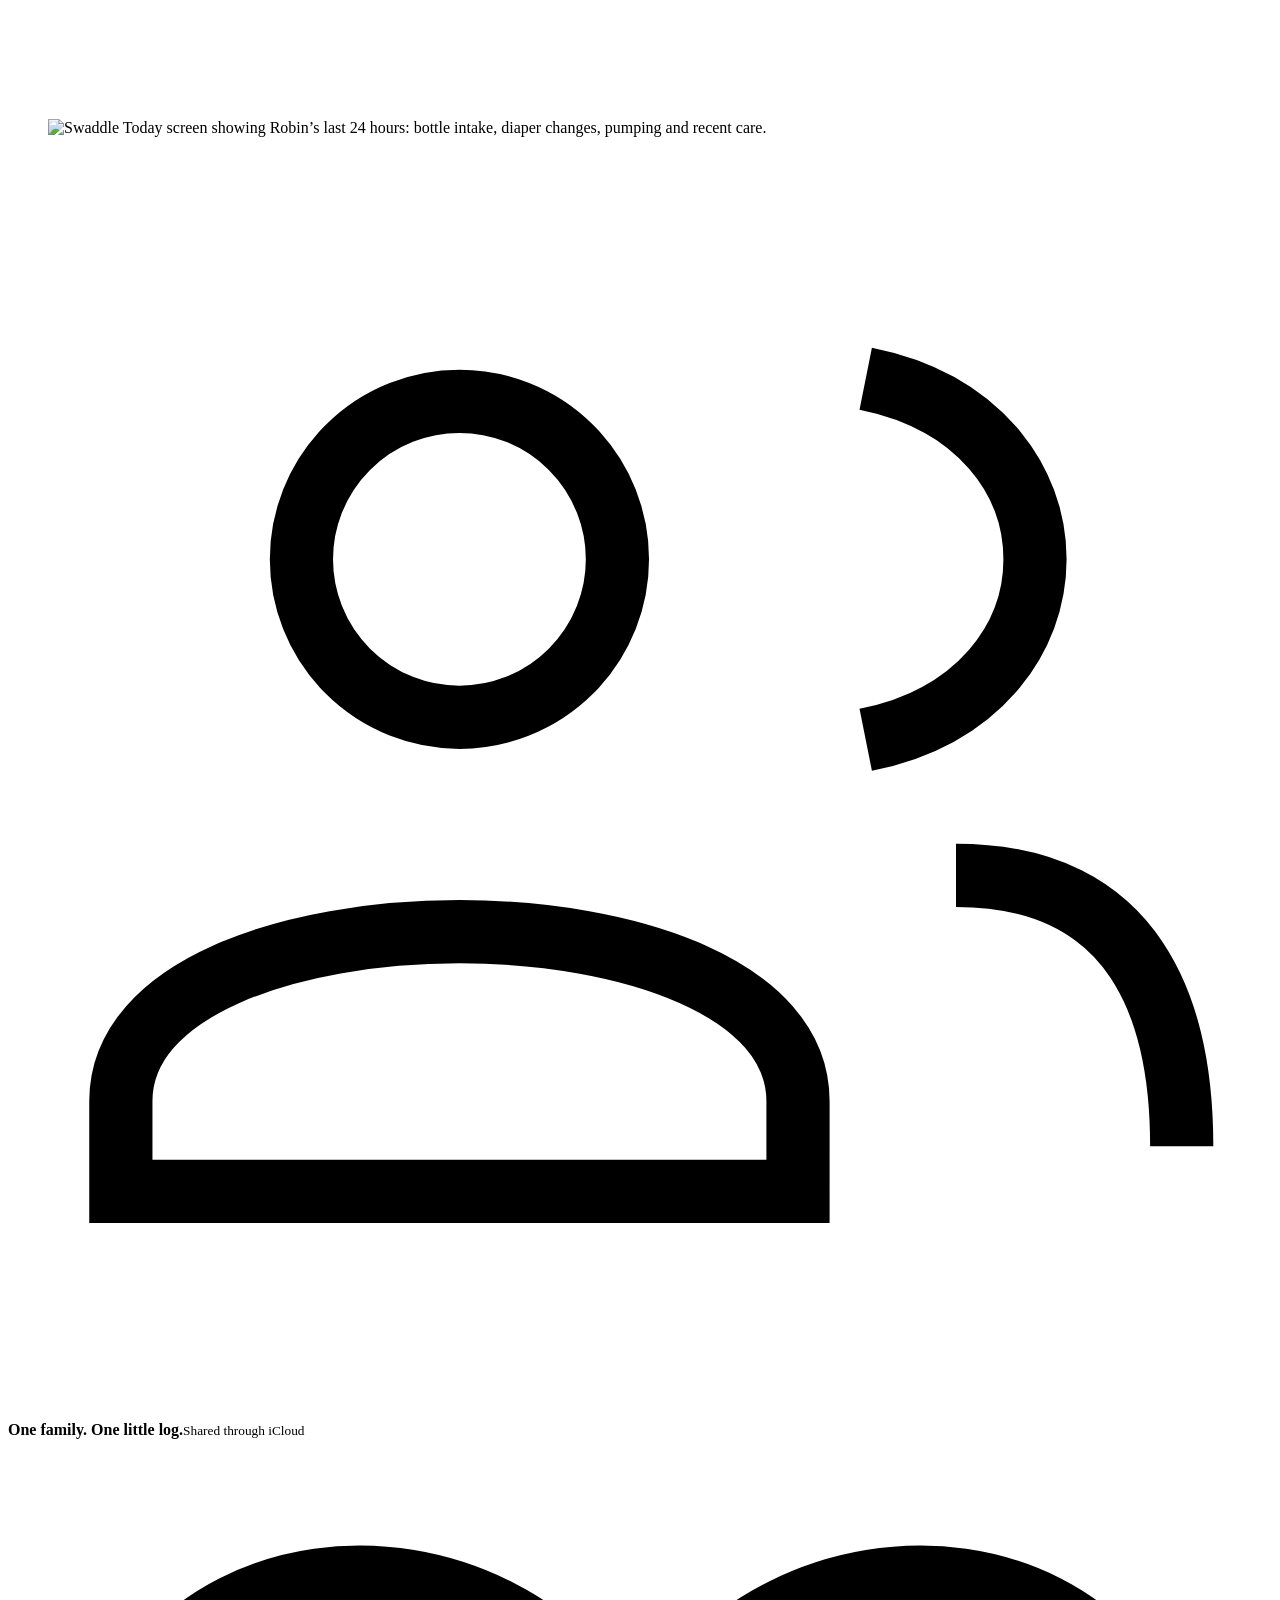
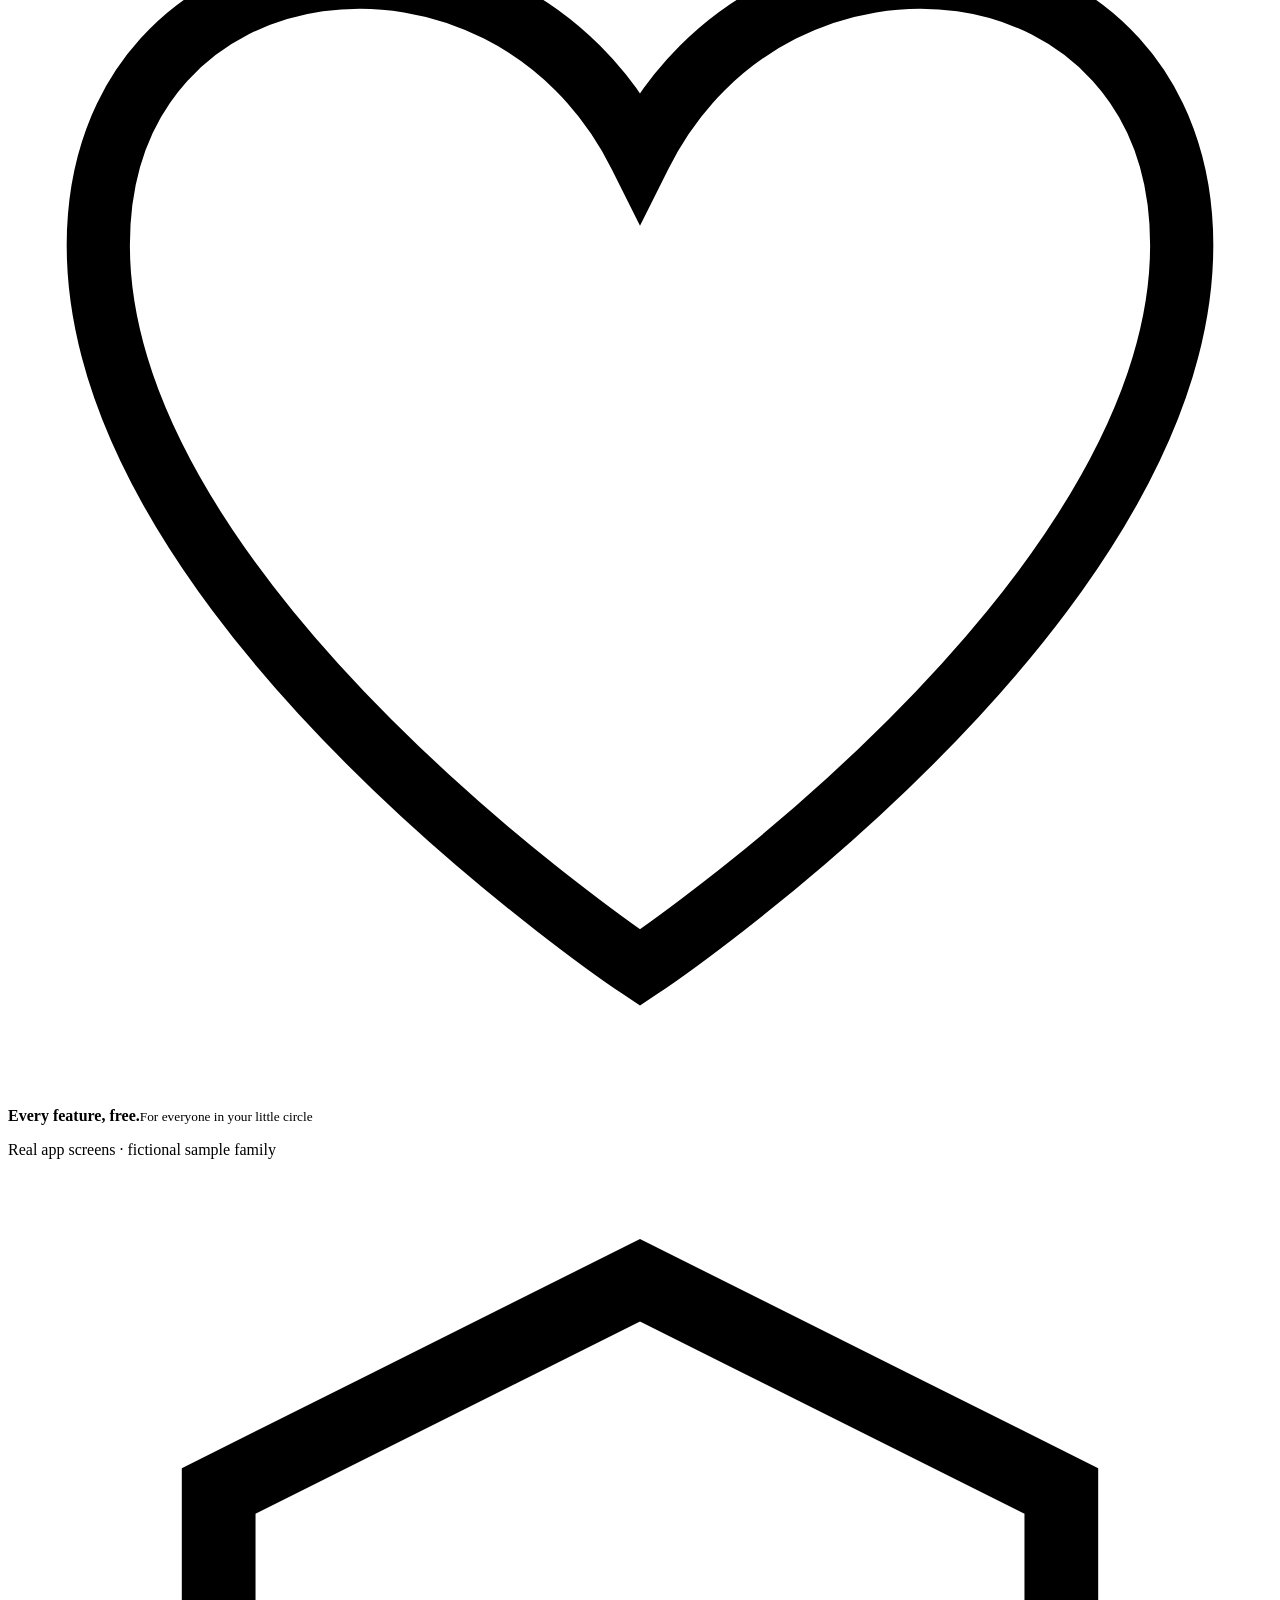
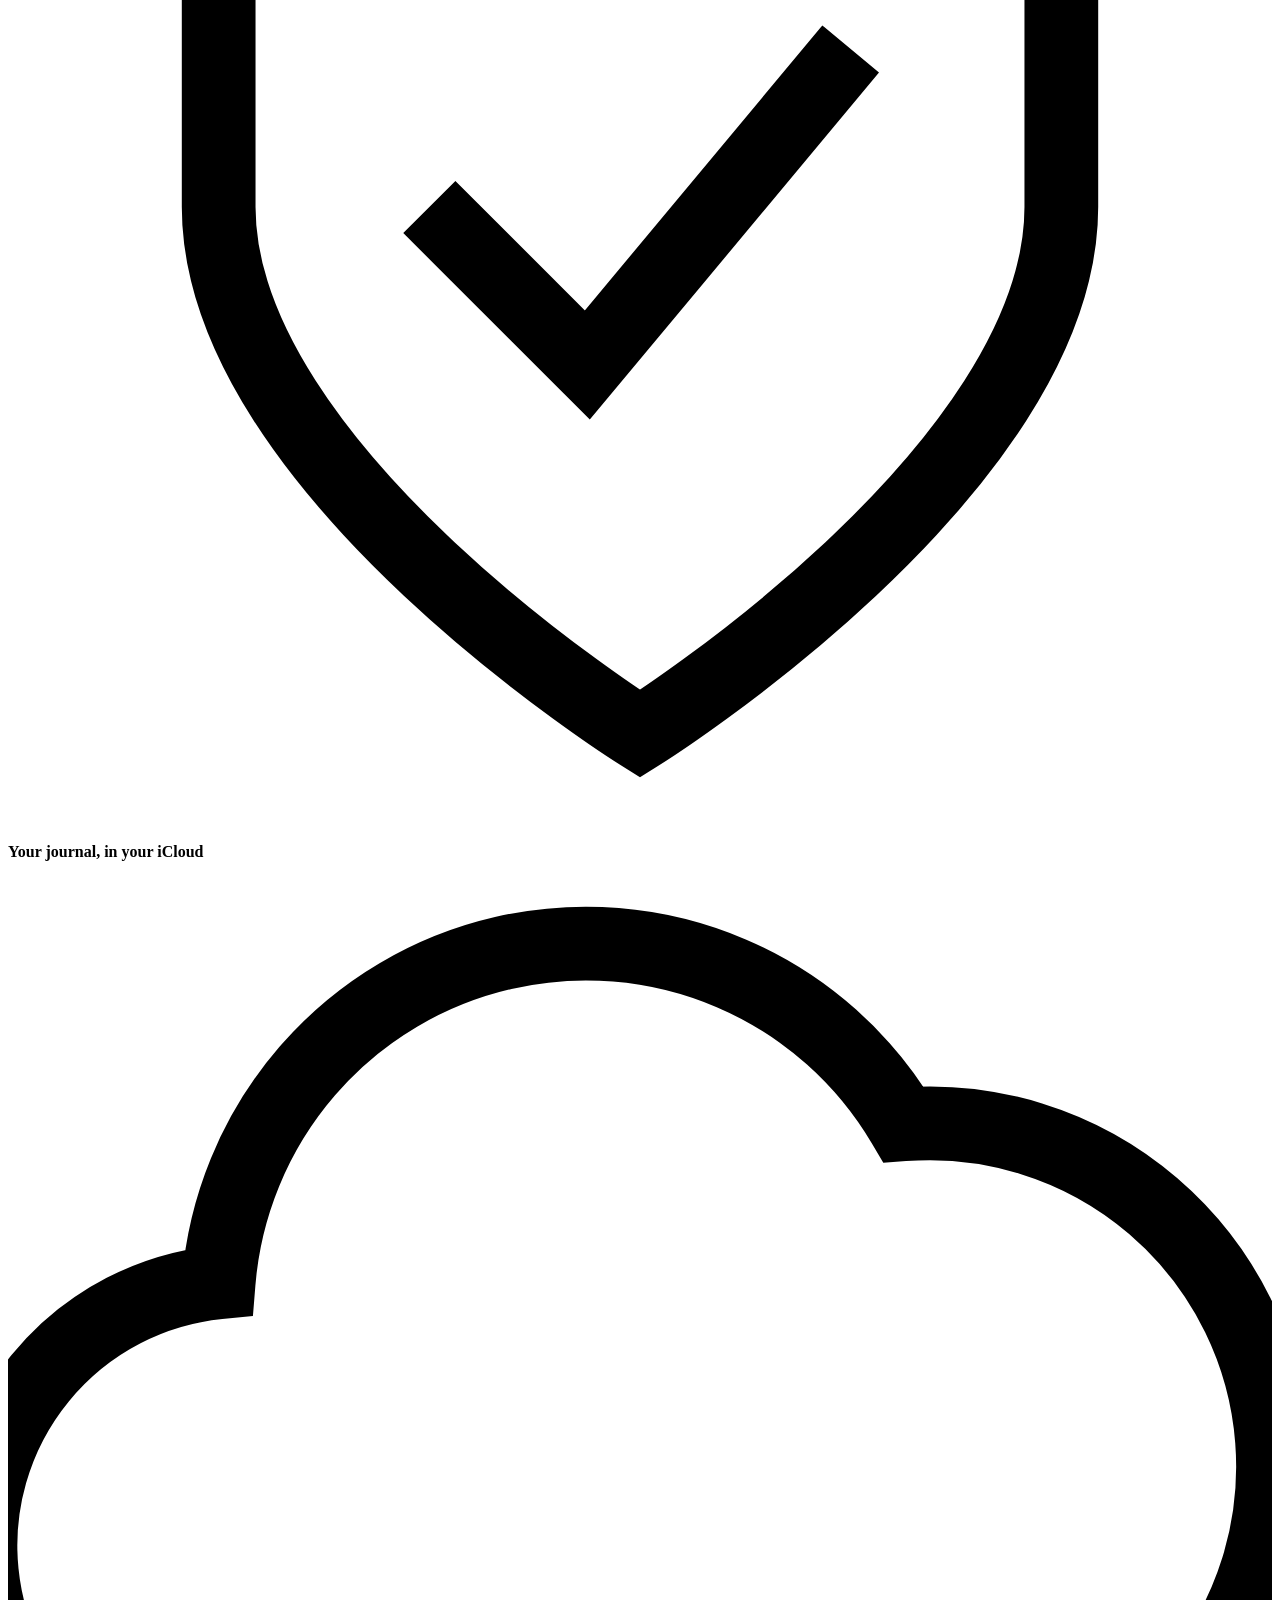
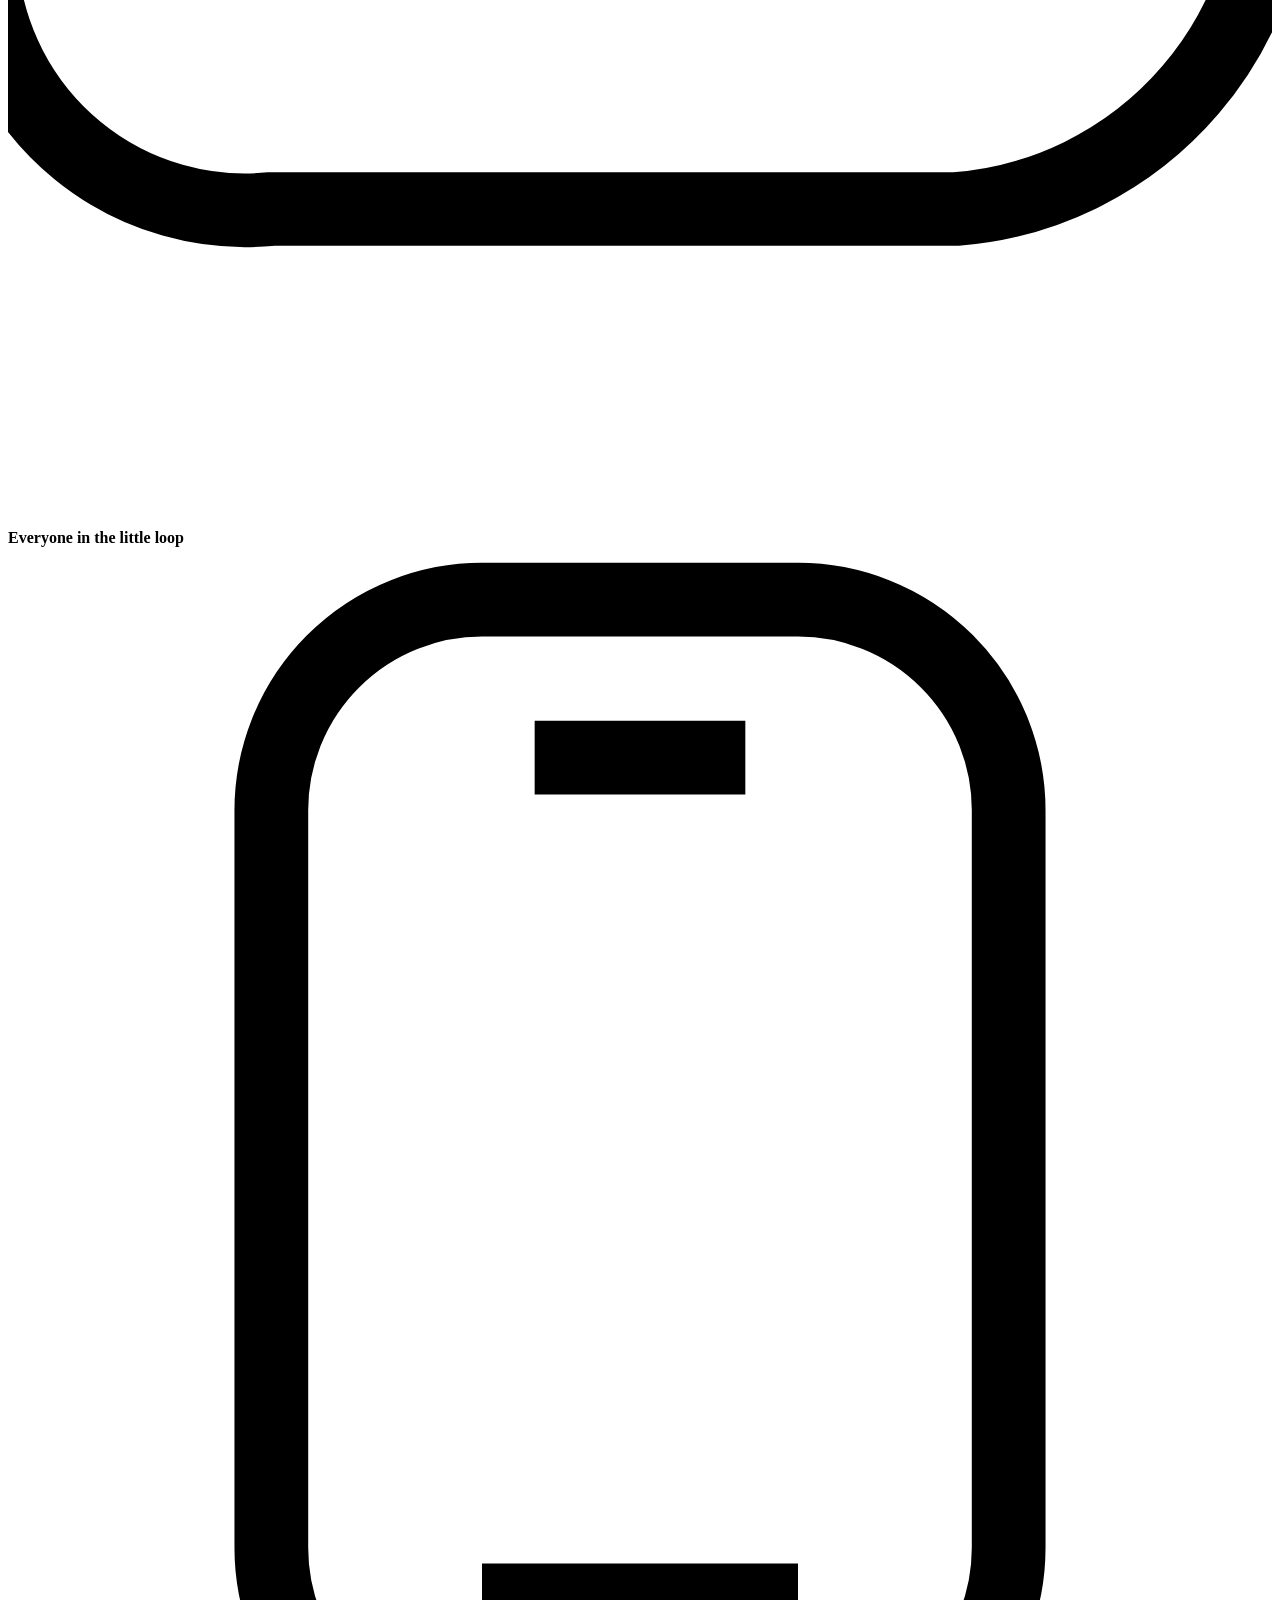
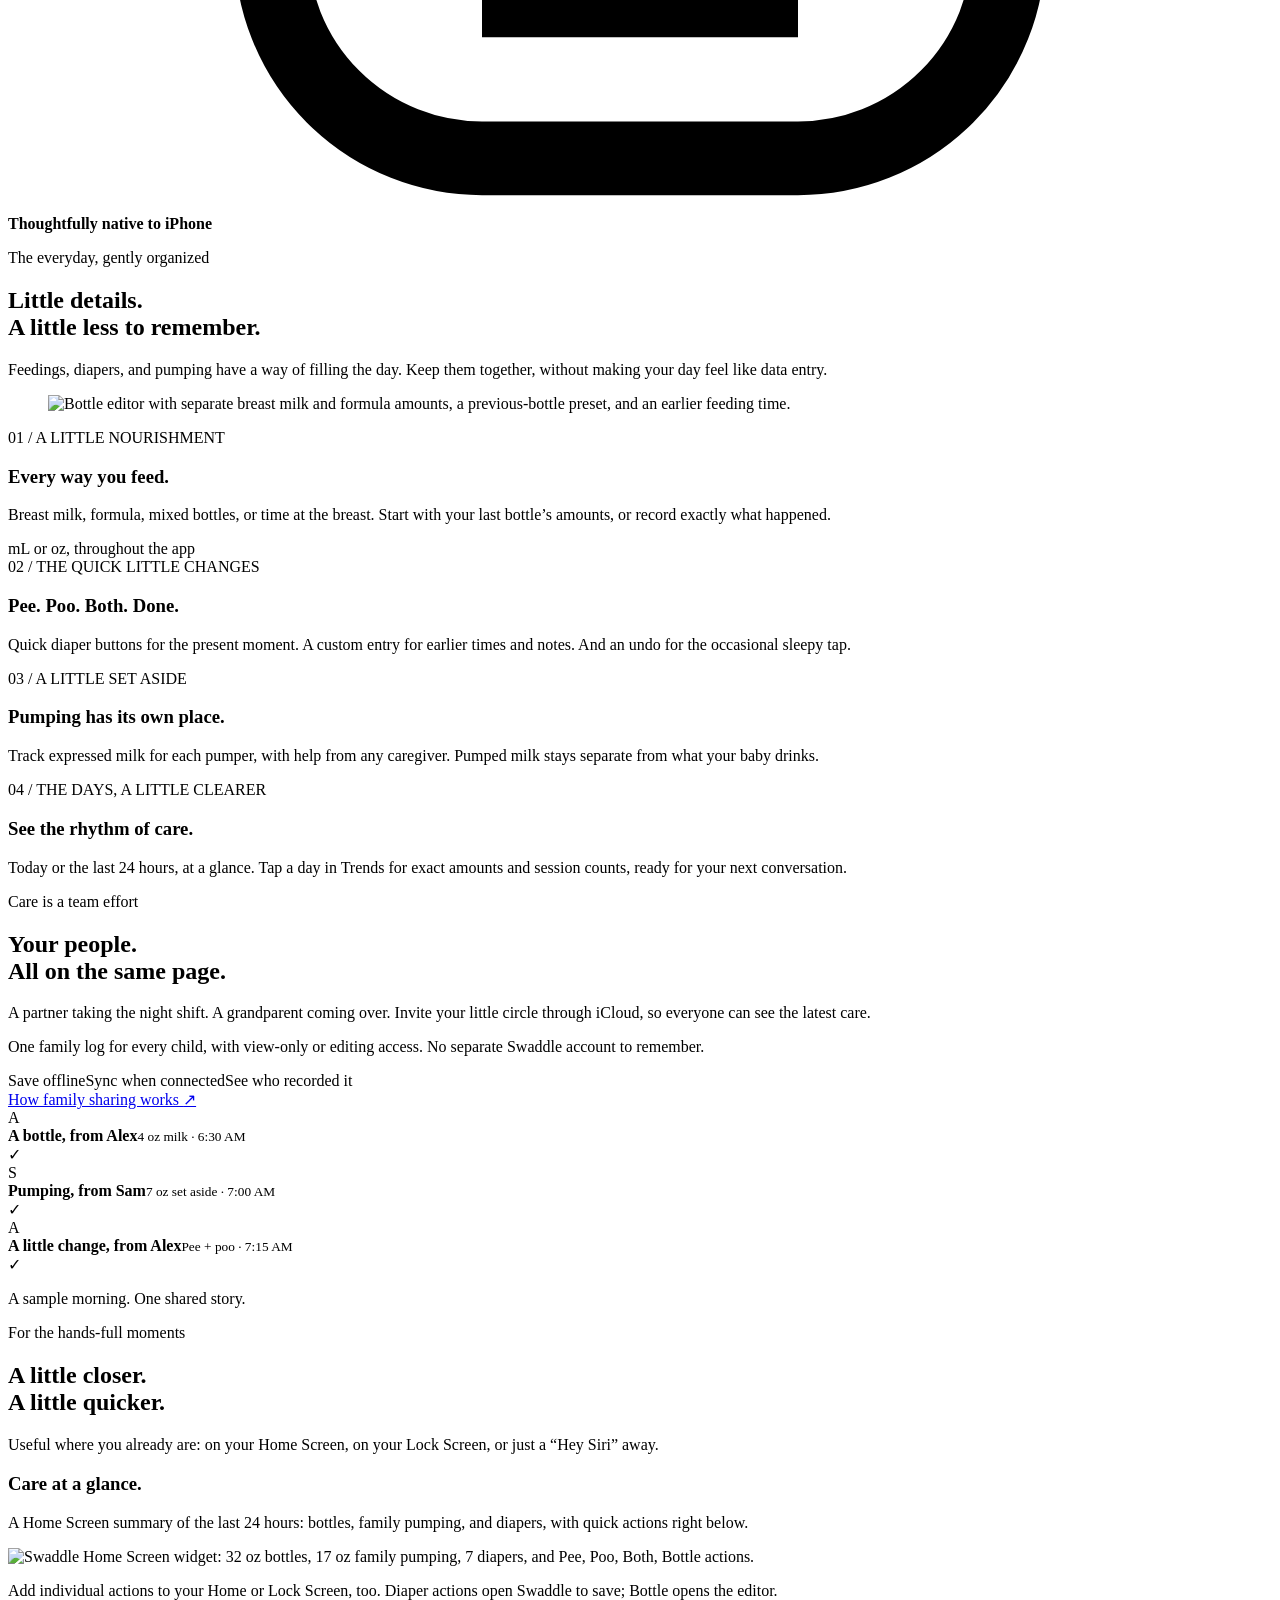
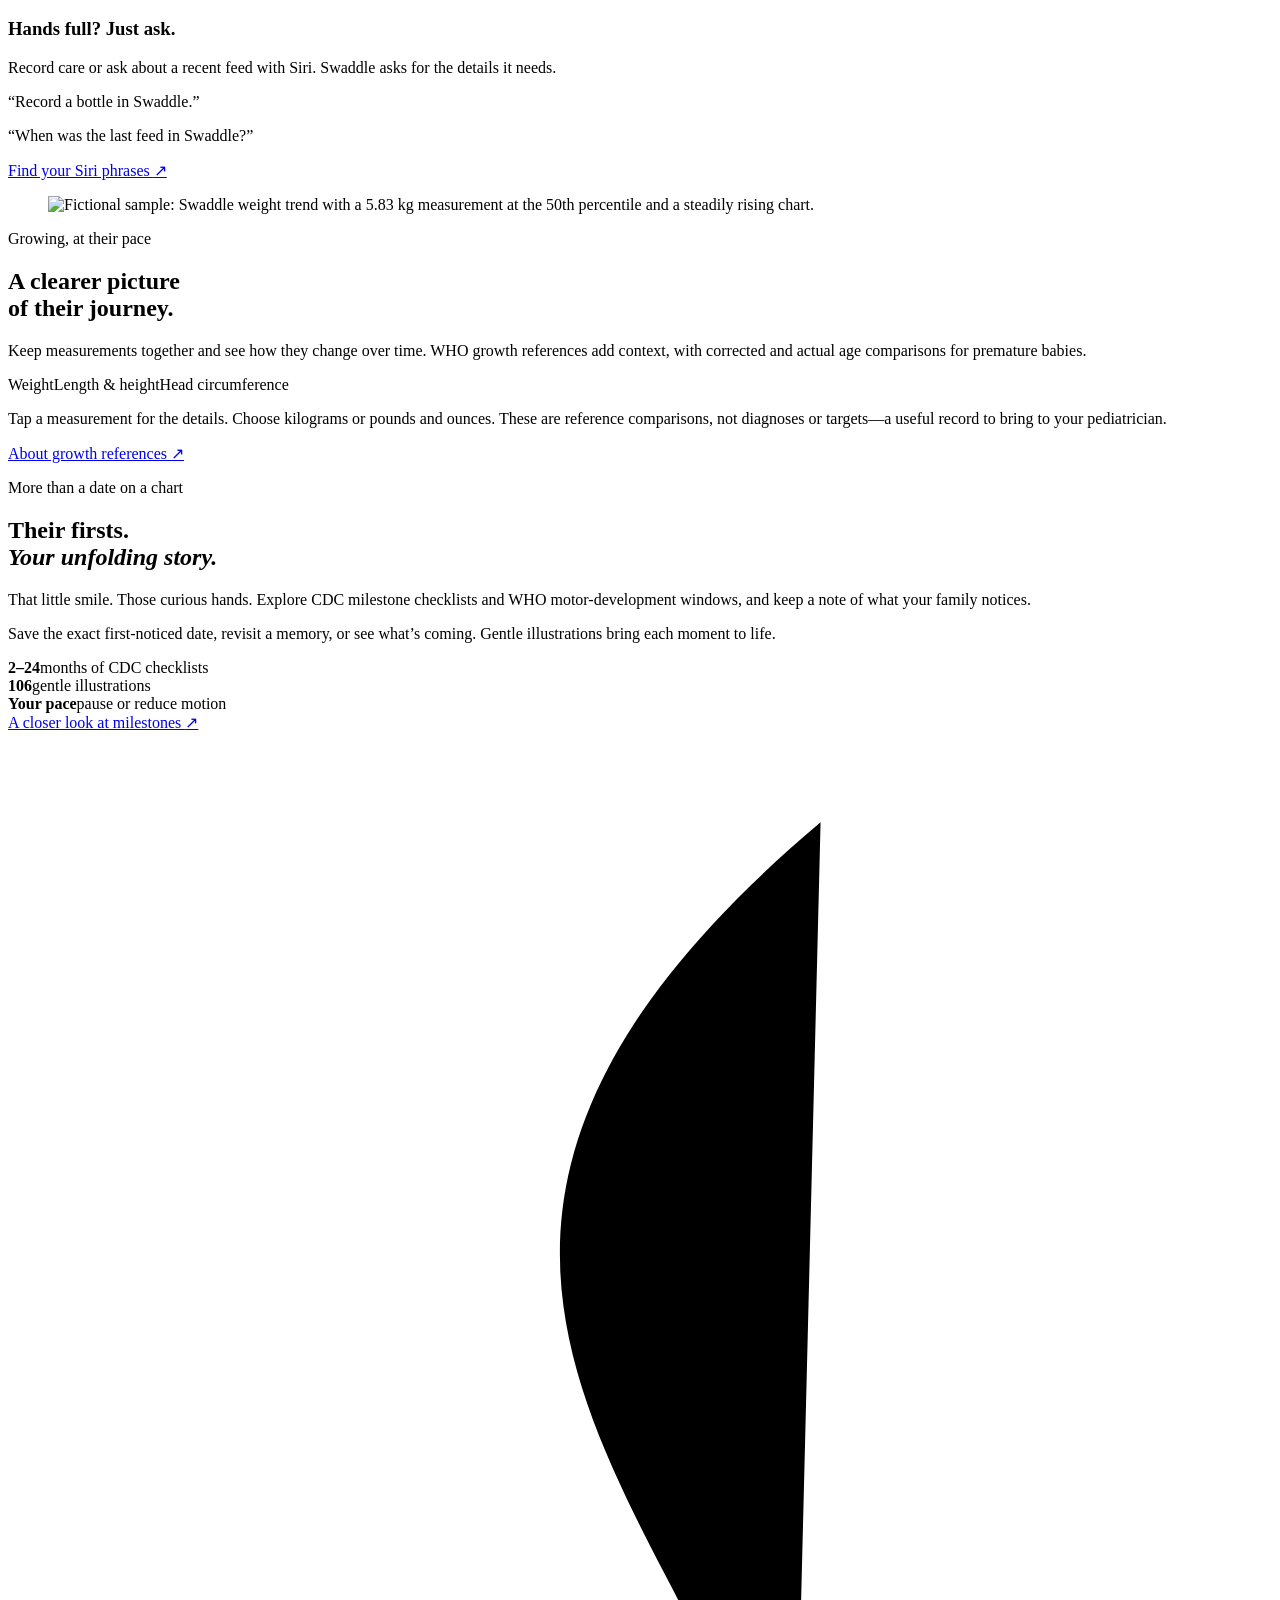
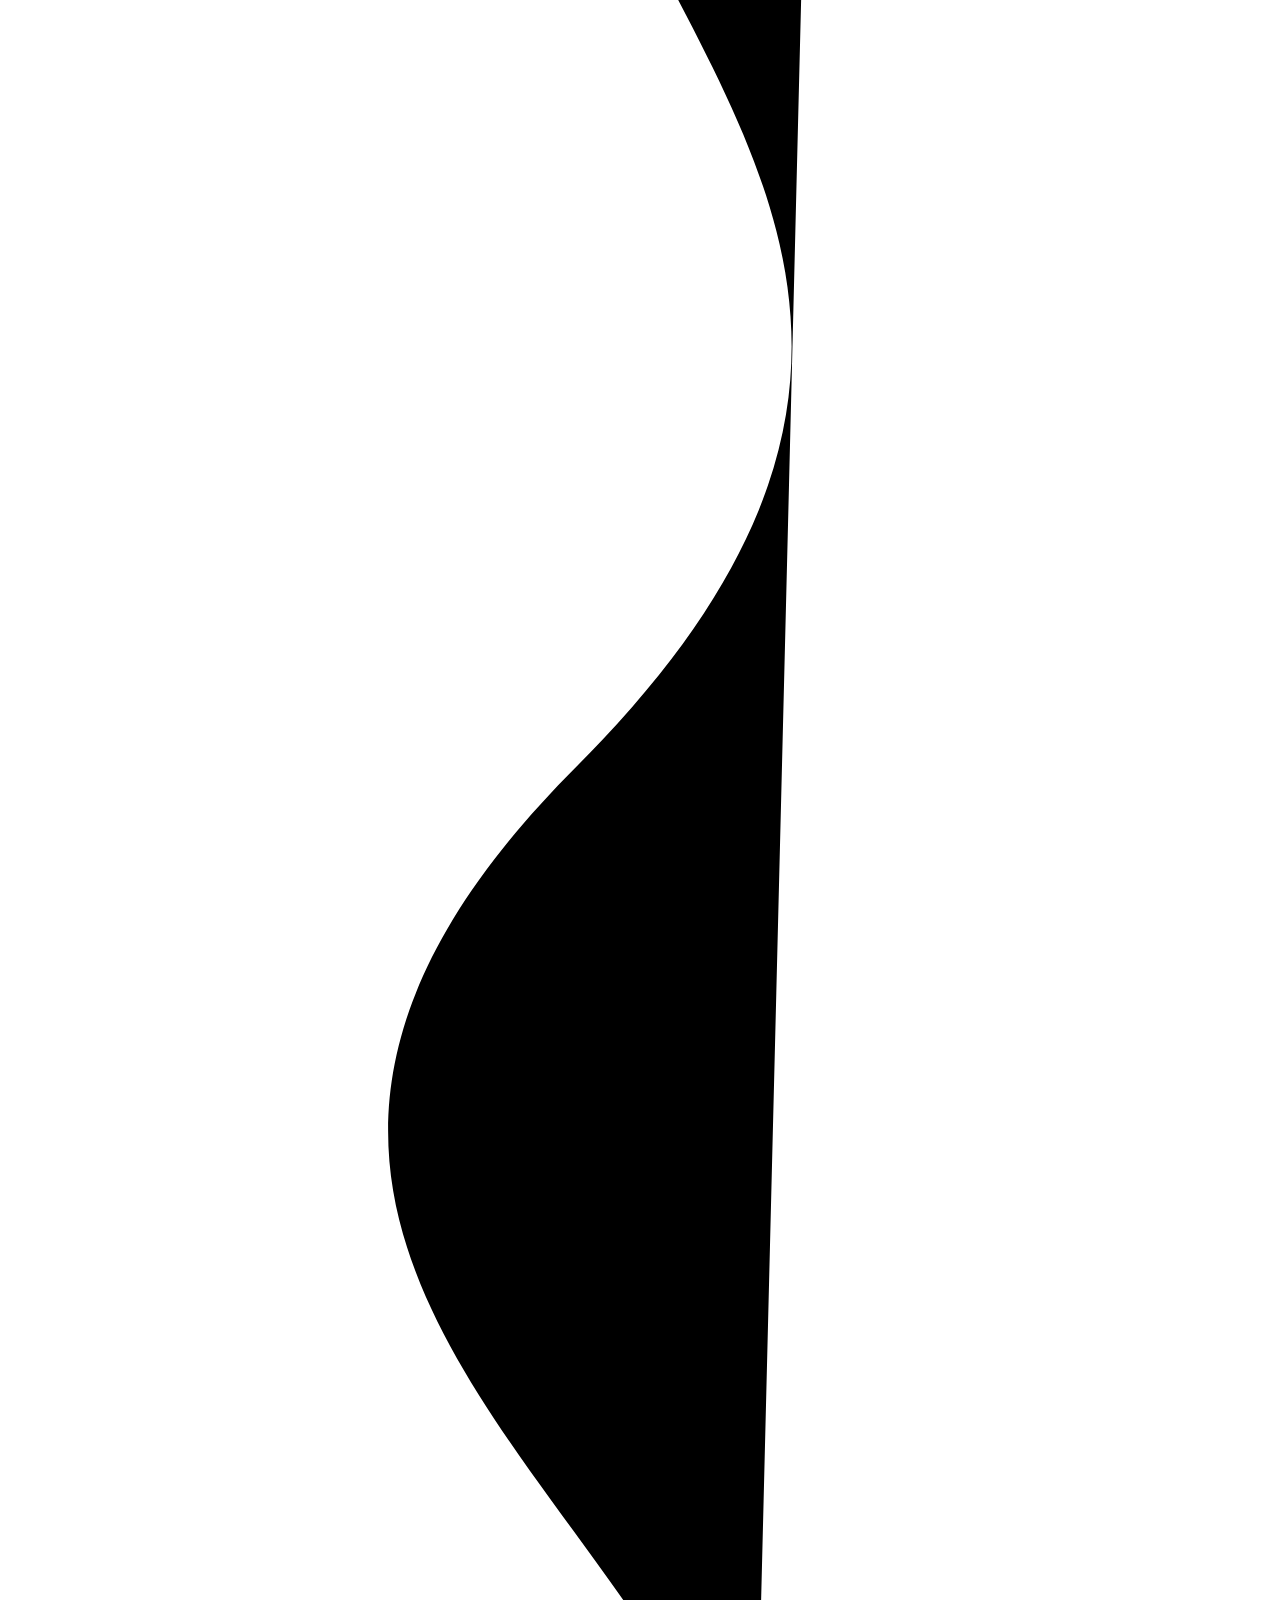
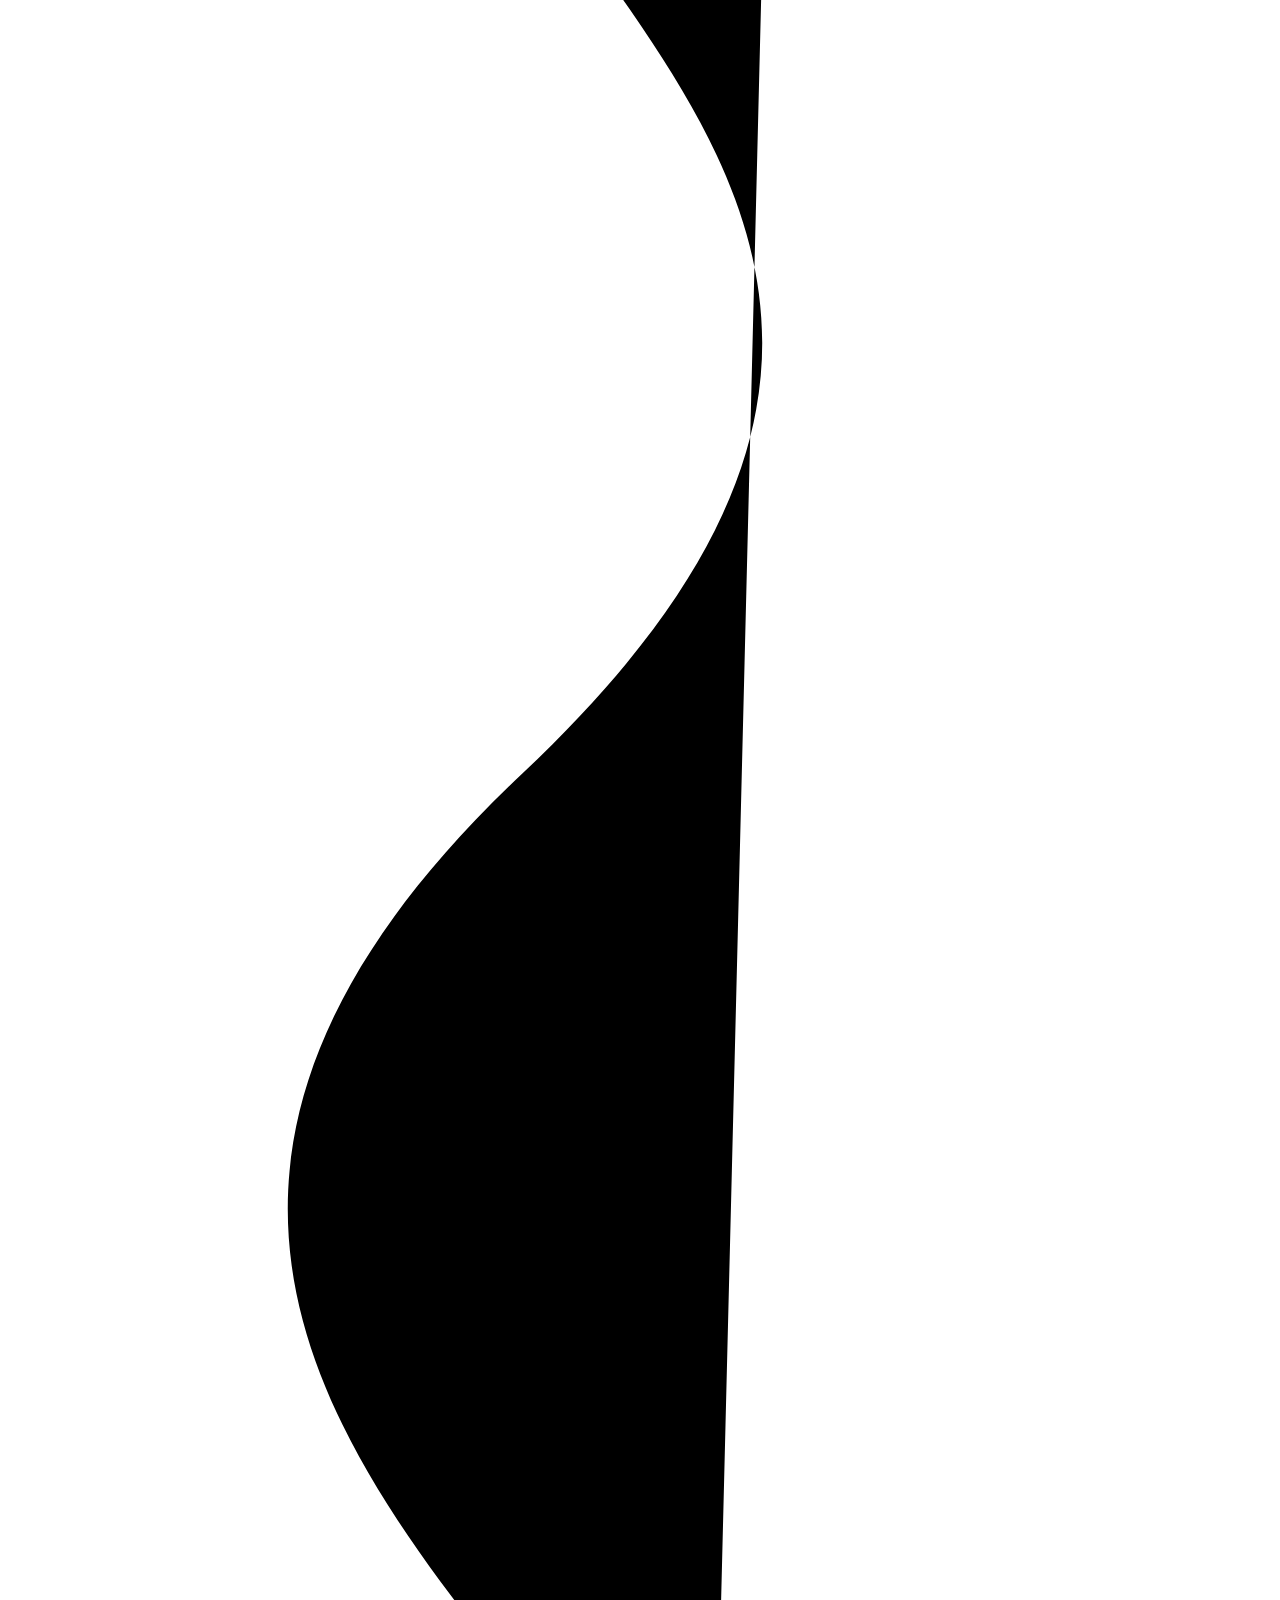
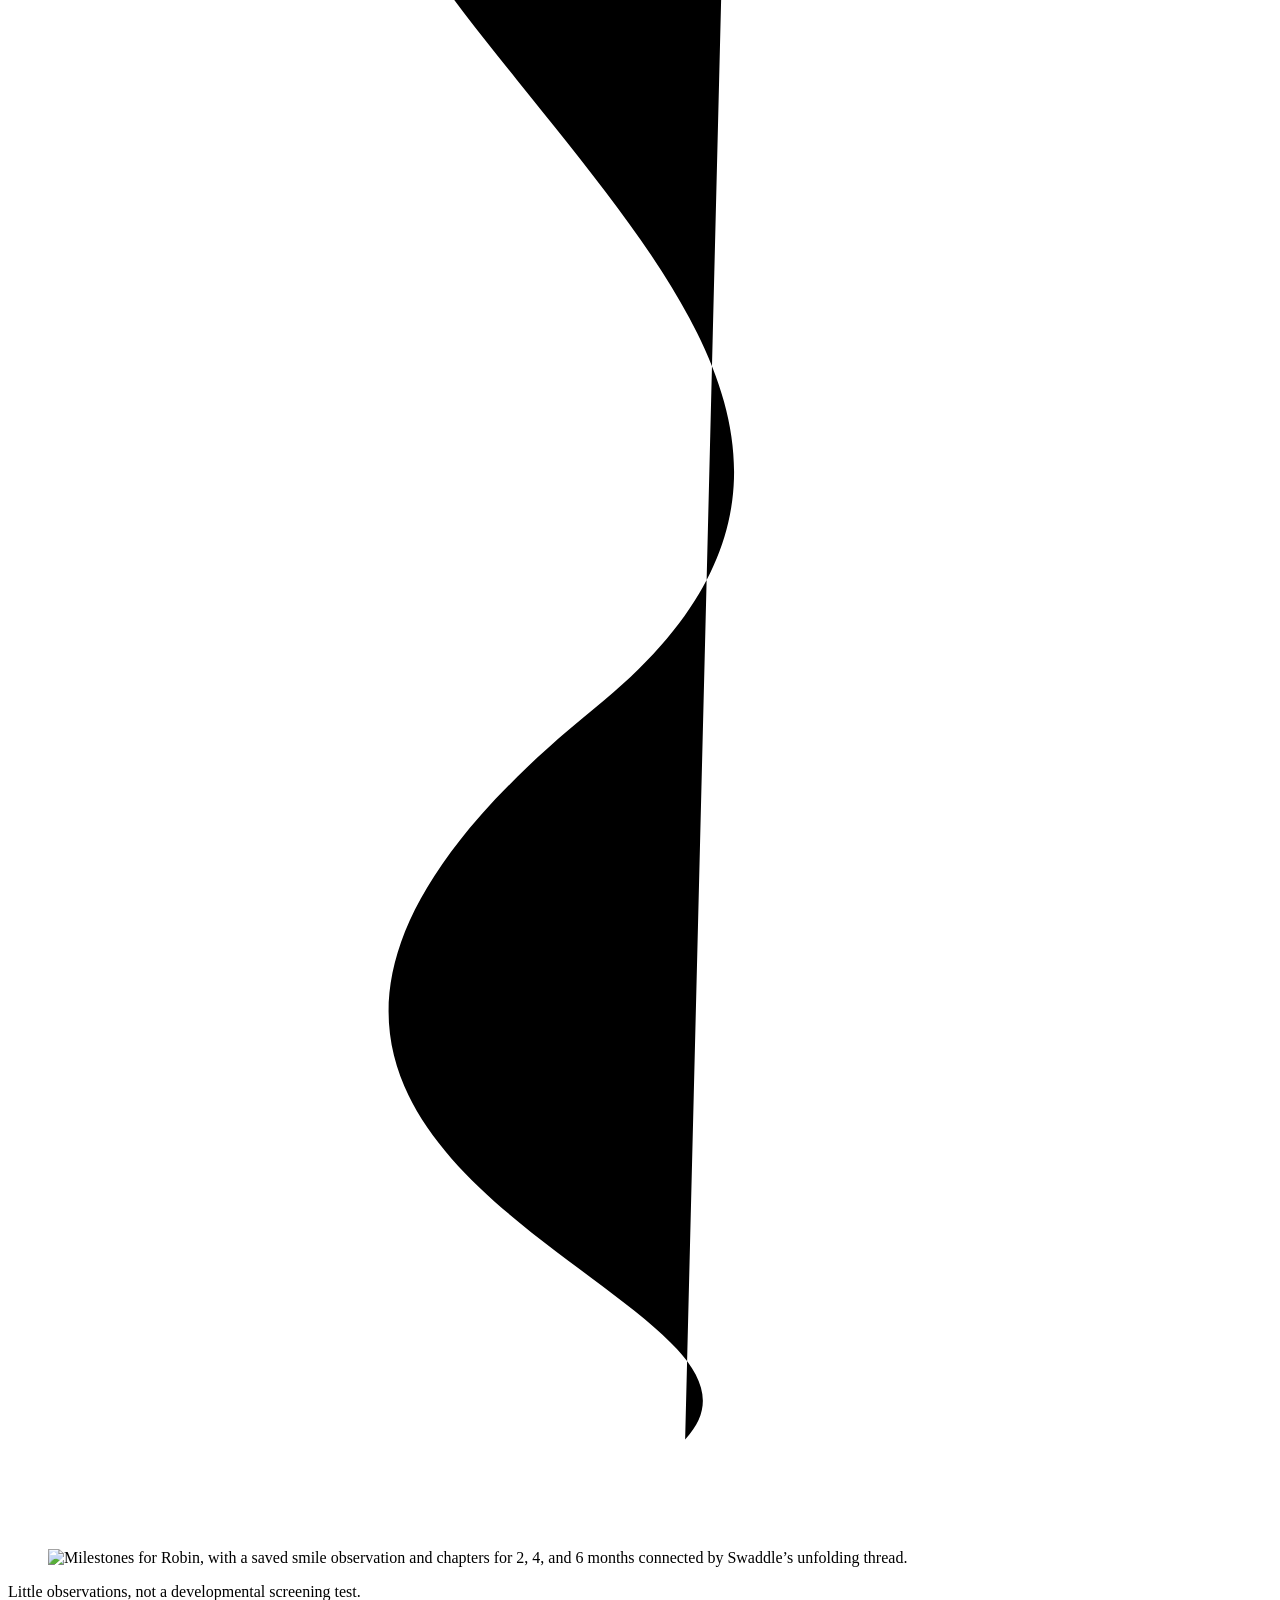
==== commit b3b72f14: "Use a steady fictional growth example in marketing captures [skip ci]" ====
--- a/website/index.html
+++ b/website/index.html
@@ -21,7 +21,7 @@
   <link rel="icon" type="image/png" href="/assets/favicon.png">
   <link rel="apple-touch-icon" href="/assets/apple-touch-icon.png">
   <link rel="preload" as="image" href="/assets/today.webp" imagesrcset="/assets/today-small.webp 500w, /assets/today.webp 800w" imagesizes="(max-width: 440px) 238px, 290px">
-  <link rel="stylesheet" href="/assets/site.css?v=2">
+  <link rel="stylesheet" href="/assets/site.css?v=3">
   <script src="/assets/site.js?v=2" defer></script>
   <script type="application/ld+json">
   {"@context":"https://schema.org","@graph":[{"@type":"WebSite","@id":"https://swaddle-ios.app/#website","url":"https://swaddle-ios.app/","name":"Swaddle","inLanguage":"en"},{"@type":"SoftwareApplication","@id":"https://swaddle-ios.app/#app","name":"Swaddle: Newborn Log","url":"https://swaddle-ios.app/","description":"A free baby care journal for iPhone with family iCloud sharing, feeding and pumping logs, diaper tracking, Siri, widgets, WHO growth references, and CDC milestones.","operatingSystem":"iOS","applicationCategory":"HealthApplication","isAccessibleForFree":true,"offers":{"@type":"Offer","price":"0","priceCurrency":"USD"},"image":"https://swaddle-ios.app/assets/apple-touch-icon.png","screenshot":"https://swaddle-ios.app/assets/today.webp","author":{"@type":"Person","name":"Fedor Korotkov"},"inLanguage":["en","es","ar","pt-BR","fa","fr","ht","hi","ko","zh-Hans","so","fil","vi","ru"],"featureList":["Family sharing through iCloud","Bottles, breastfeeding, diapers and pumping","Home Screen and Lock Screen widgets","Siri voice logging","WHO growth-reference charts","CDC milestone check-ins"]}]}
@@ -33,7 +33,7 @@
   <a class="brand" href="/" aria-label="Swaddle home"><img src="/assets/mark.png" width="38" height="38" alt=""><span>SWADDLE</span></a>
   <nav class="site-nav" aria-label="Main navigation"><a href="#app">The app</a><a class="nav-family" href="#family">For your family</a><a href="/privacy/">Privacy</a><a class="support-link" href="/support/">Support <span aria-hidden="true">↗</span></a></nav>
 </div></header>
-<main id="main">
+<main id="main" tabindex="-1">
 <section class="hero wrap" aria-labelledby="hero-heading">
   <div class="hero-copy">
     <p class="eyebrow"><span class="status-dot" aria-hidden="true"></span> A free baby tracker. Made for iPhone.</p>
@@ -88,7 +88,7 @@
 </section>
 <section class="section wrap" id="growth" aria-labelledby="growth-heading">
   <div class="growth-layout">
-    <div class="growth-art" data-reveal><figure class="phone"><img src="/assets/growth.webp" width="800" height="1738" loading="lazy" alt="Swaddle weight trend with a recorded 5.36 kg measurement, WHO percentile, and a chart of growth over time."></figure></div>
+    <div class="growth-art" data-reveal><figure class="phone"><img src="/assets/growth.webp?v=2" width="800" height="1738" loading="lazy" alt="Fictional sample: Swaddle weight trend with a 5.83 kg measurement at the 50th percentile and a steadily rising chart."></figure></div>
     <div class="growth-copy" data-reveal><p class="eyebrow">Growing, at their pace</p><h2 id="growth-heading">A clearer picture<br>of their journey.</h2><p>Keep measurements together and see how they change over time. WHO growth references add context, with corrected and actual age comparisons for premature babies.</p><div class="measurements"><span>Weight</span><span>Length &amp; height</span><span>Head circumference</span></div><p class="fine-print">Tap a measurement for the details. Choose kilograms or pounds and ounces. These are reference comparisons, not diagnoses or targets—a useful record to bring to your pediatrician.</p><a class="text-link" href="/support/#growth">About growth references <span class="arrow" aria-hidden="true">↗</span></a></div>
   </div>
 </section>
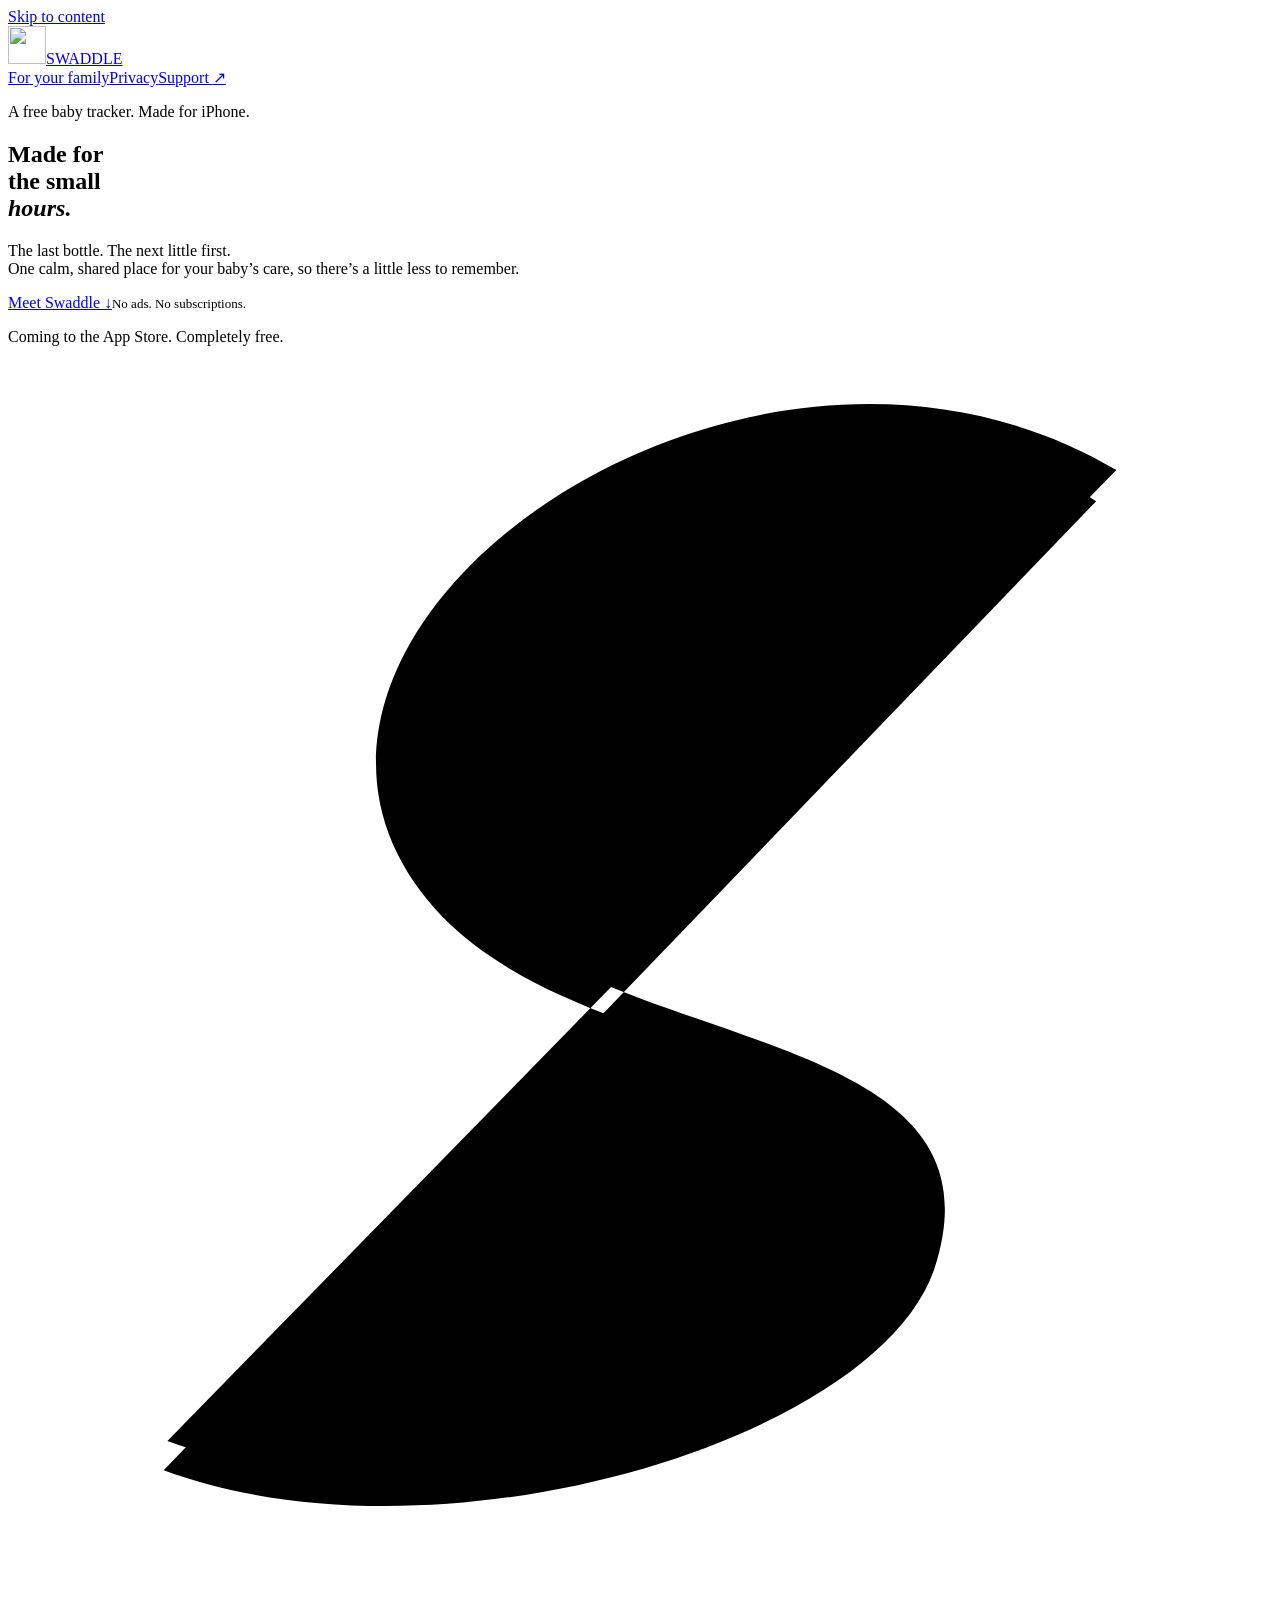
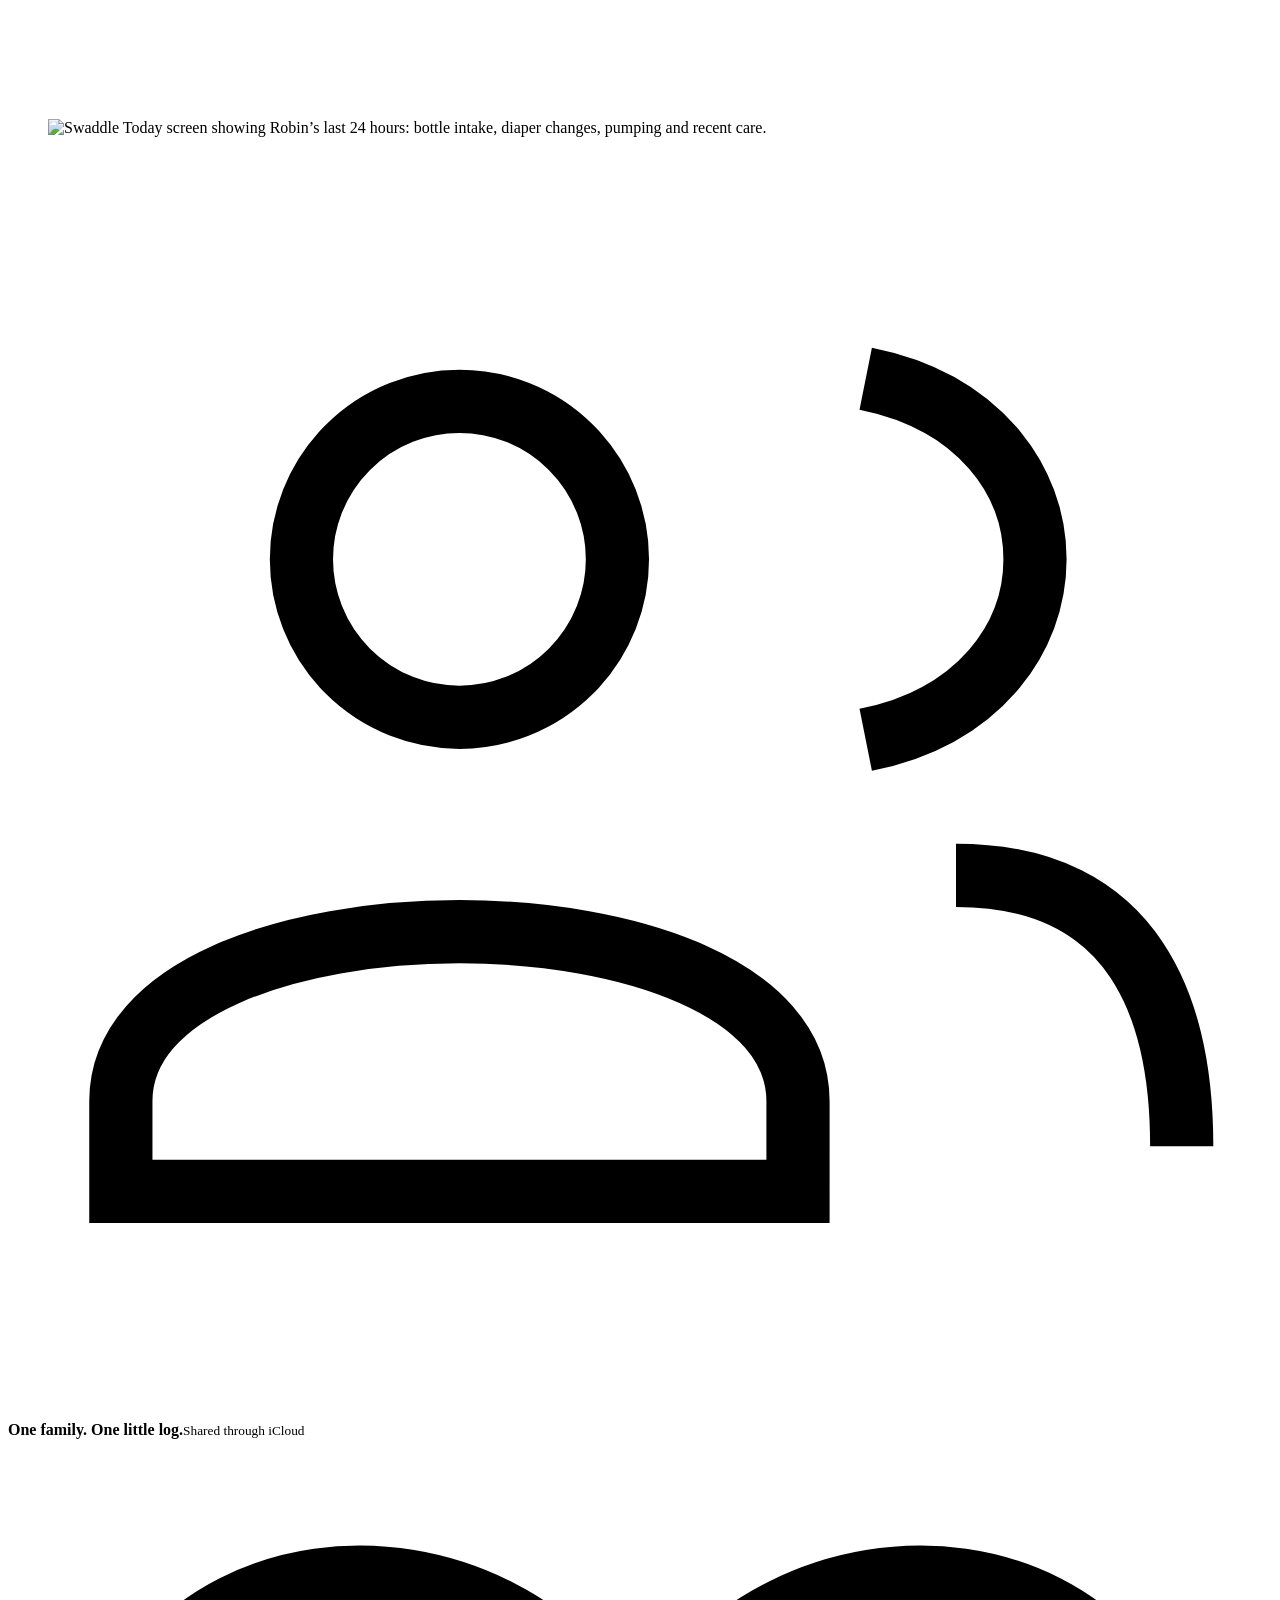
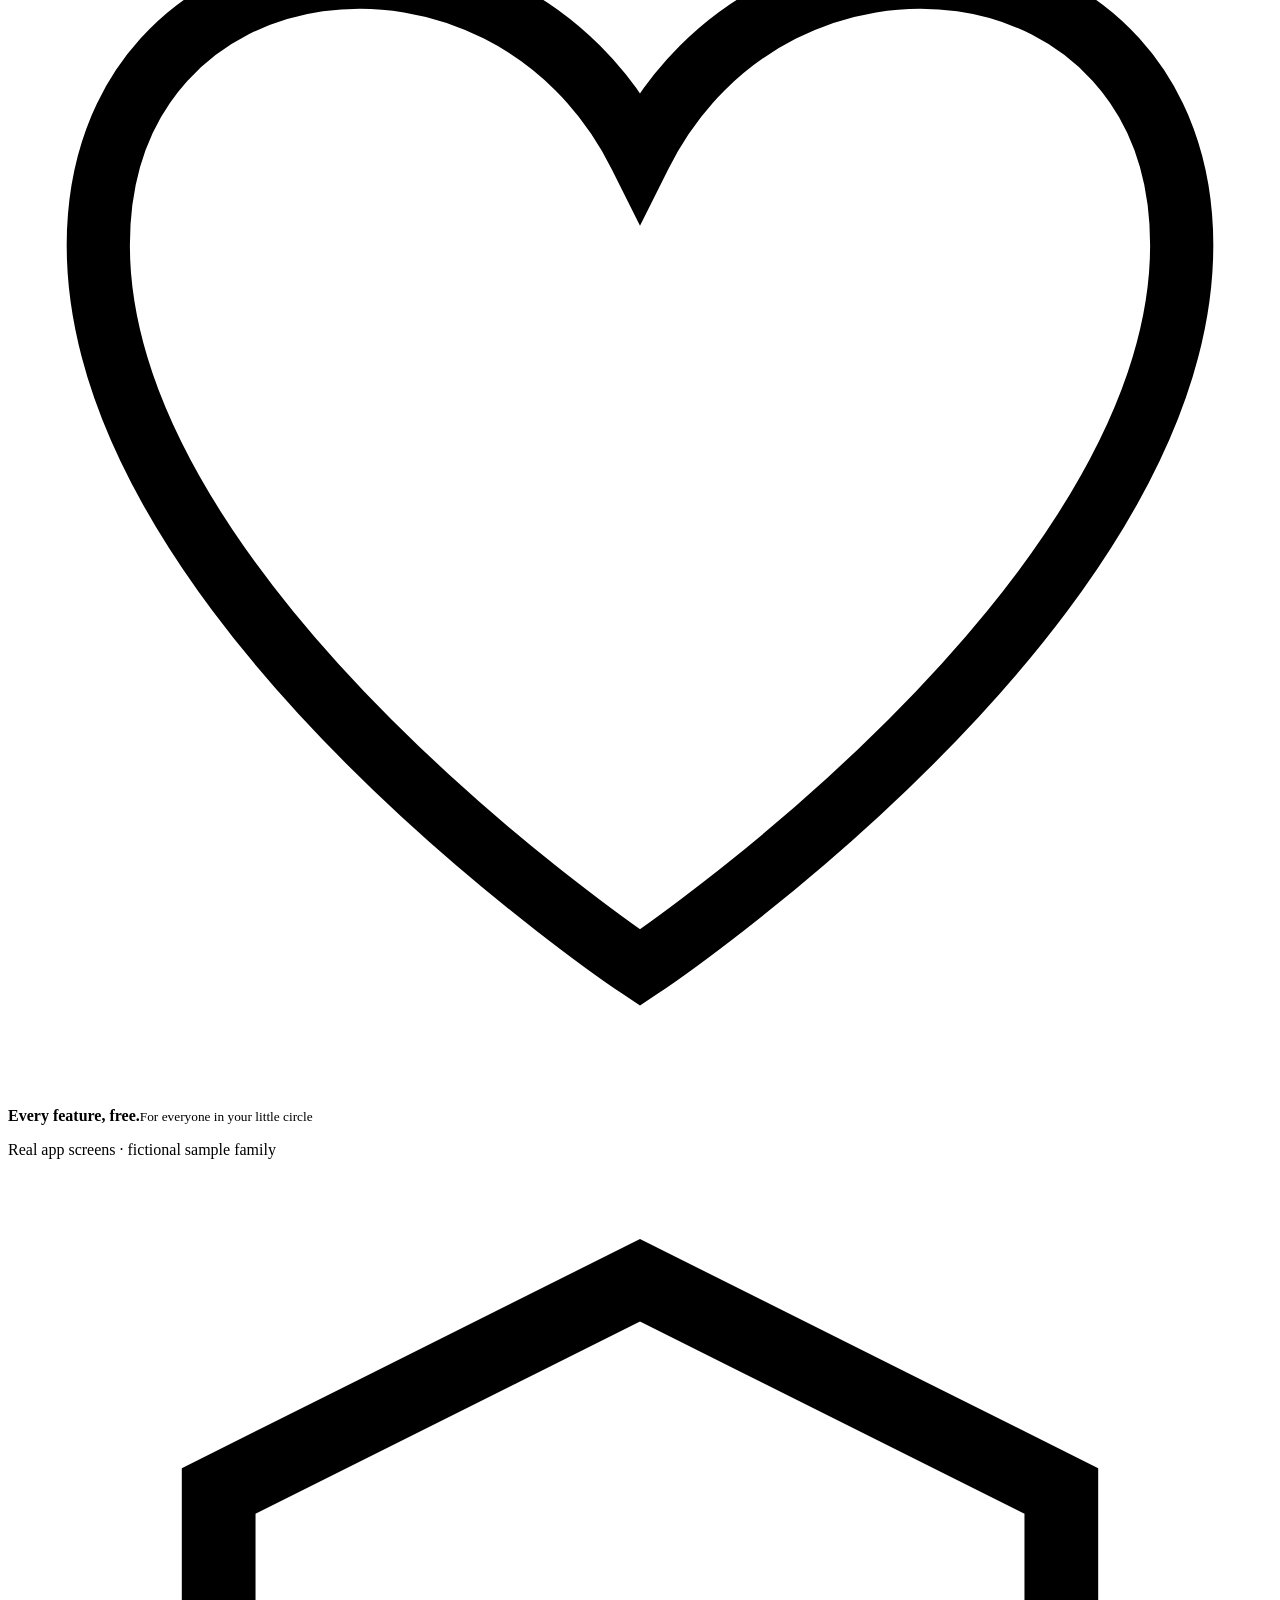
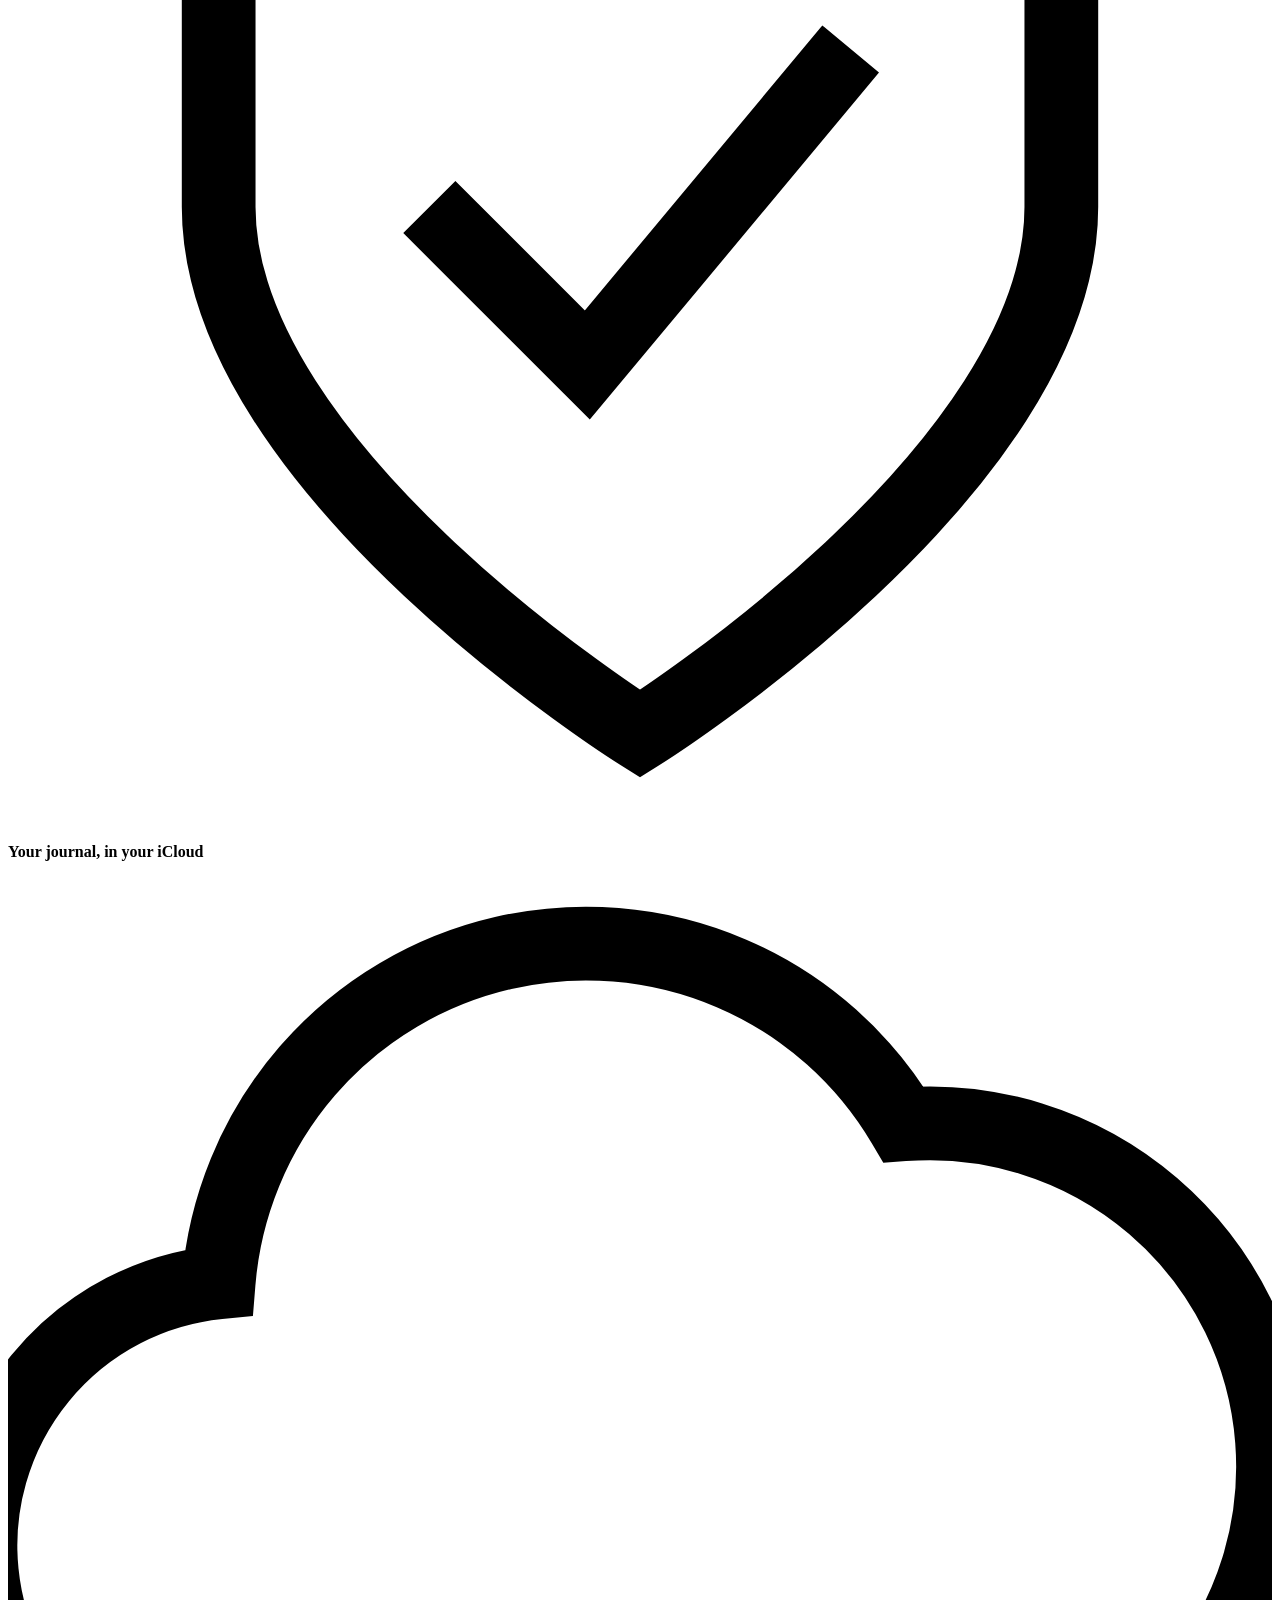
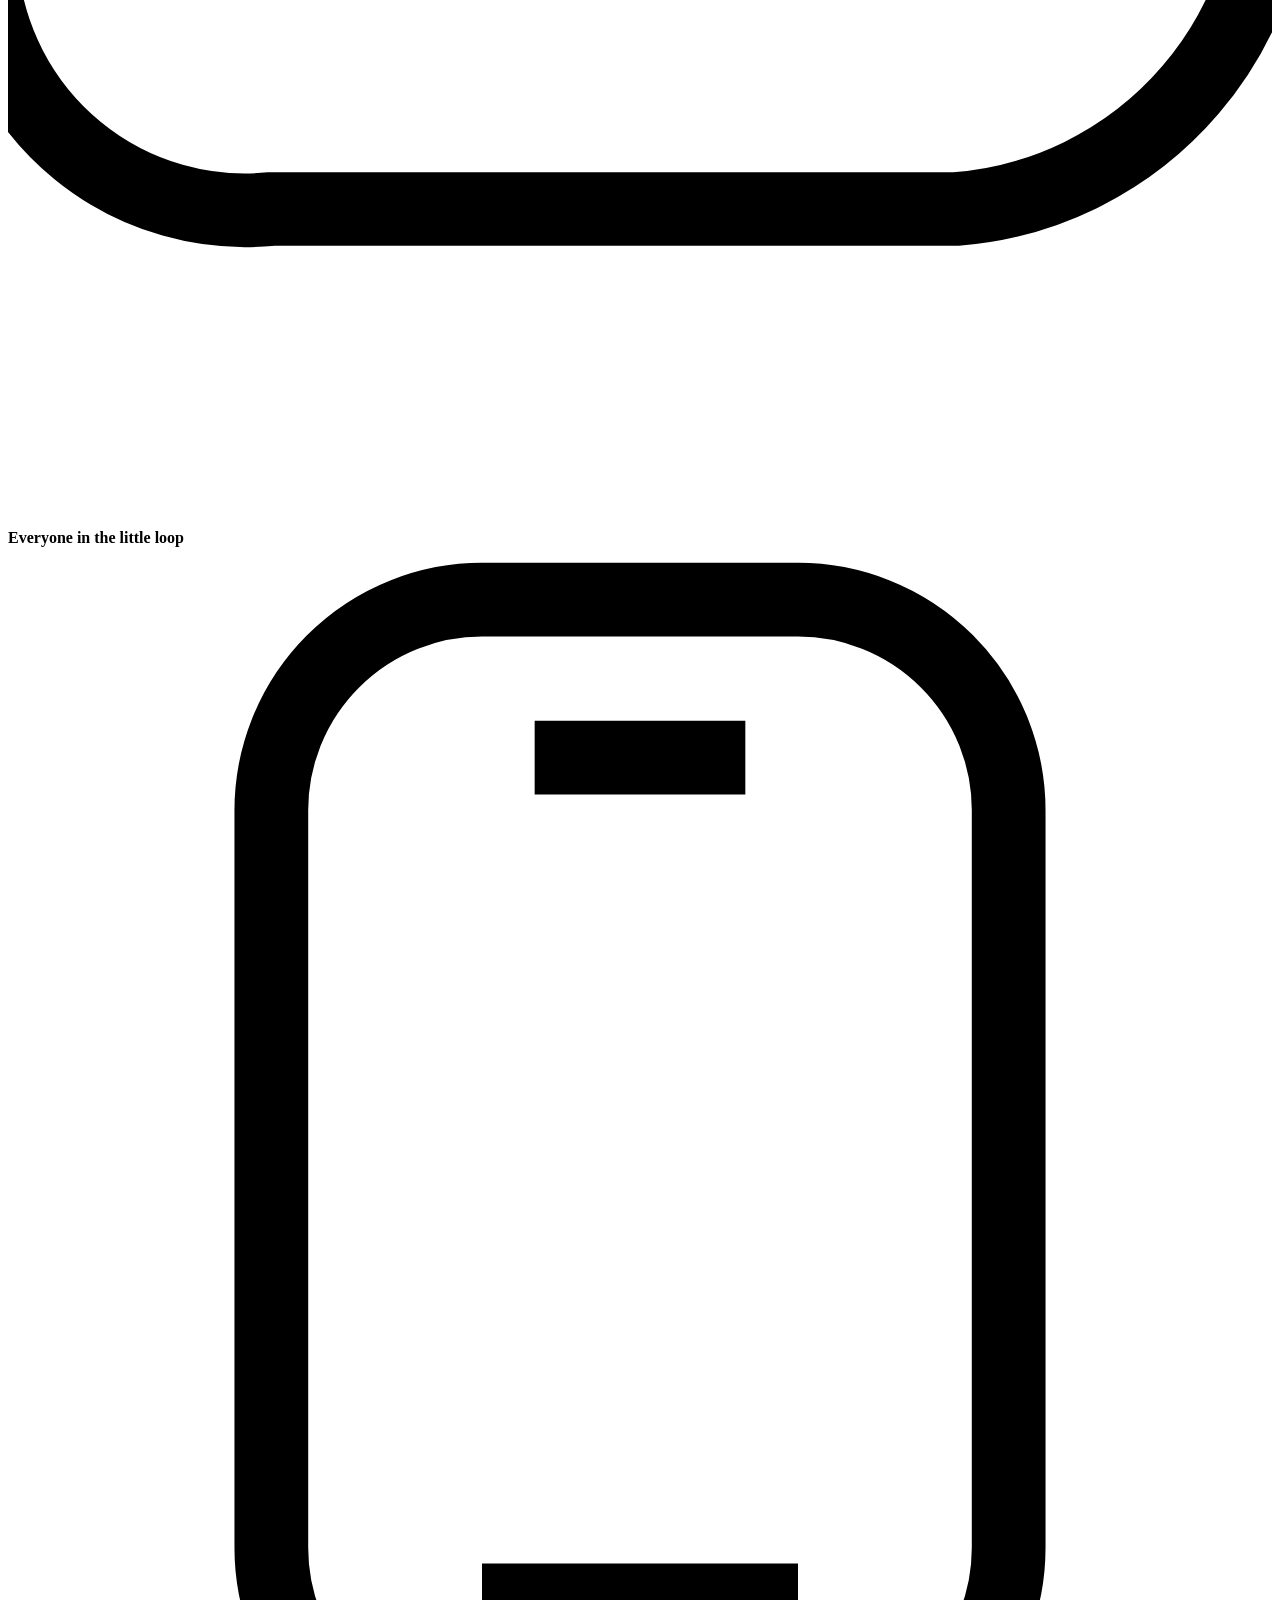
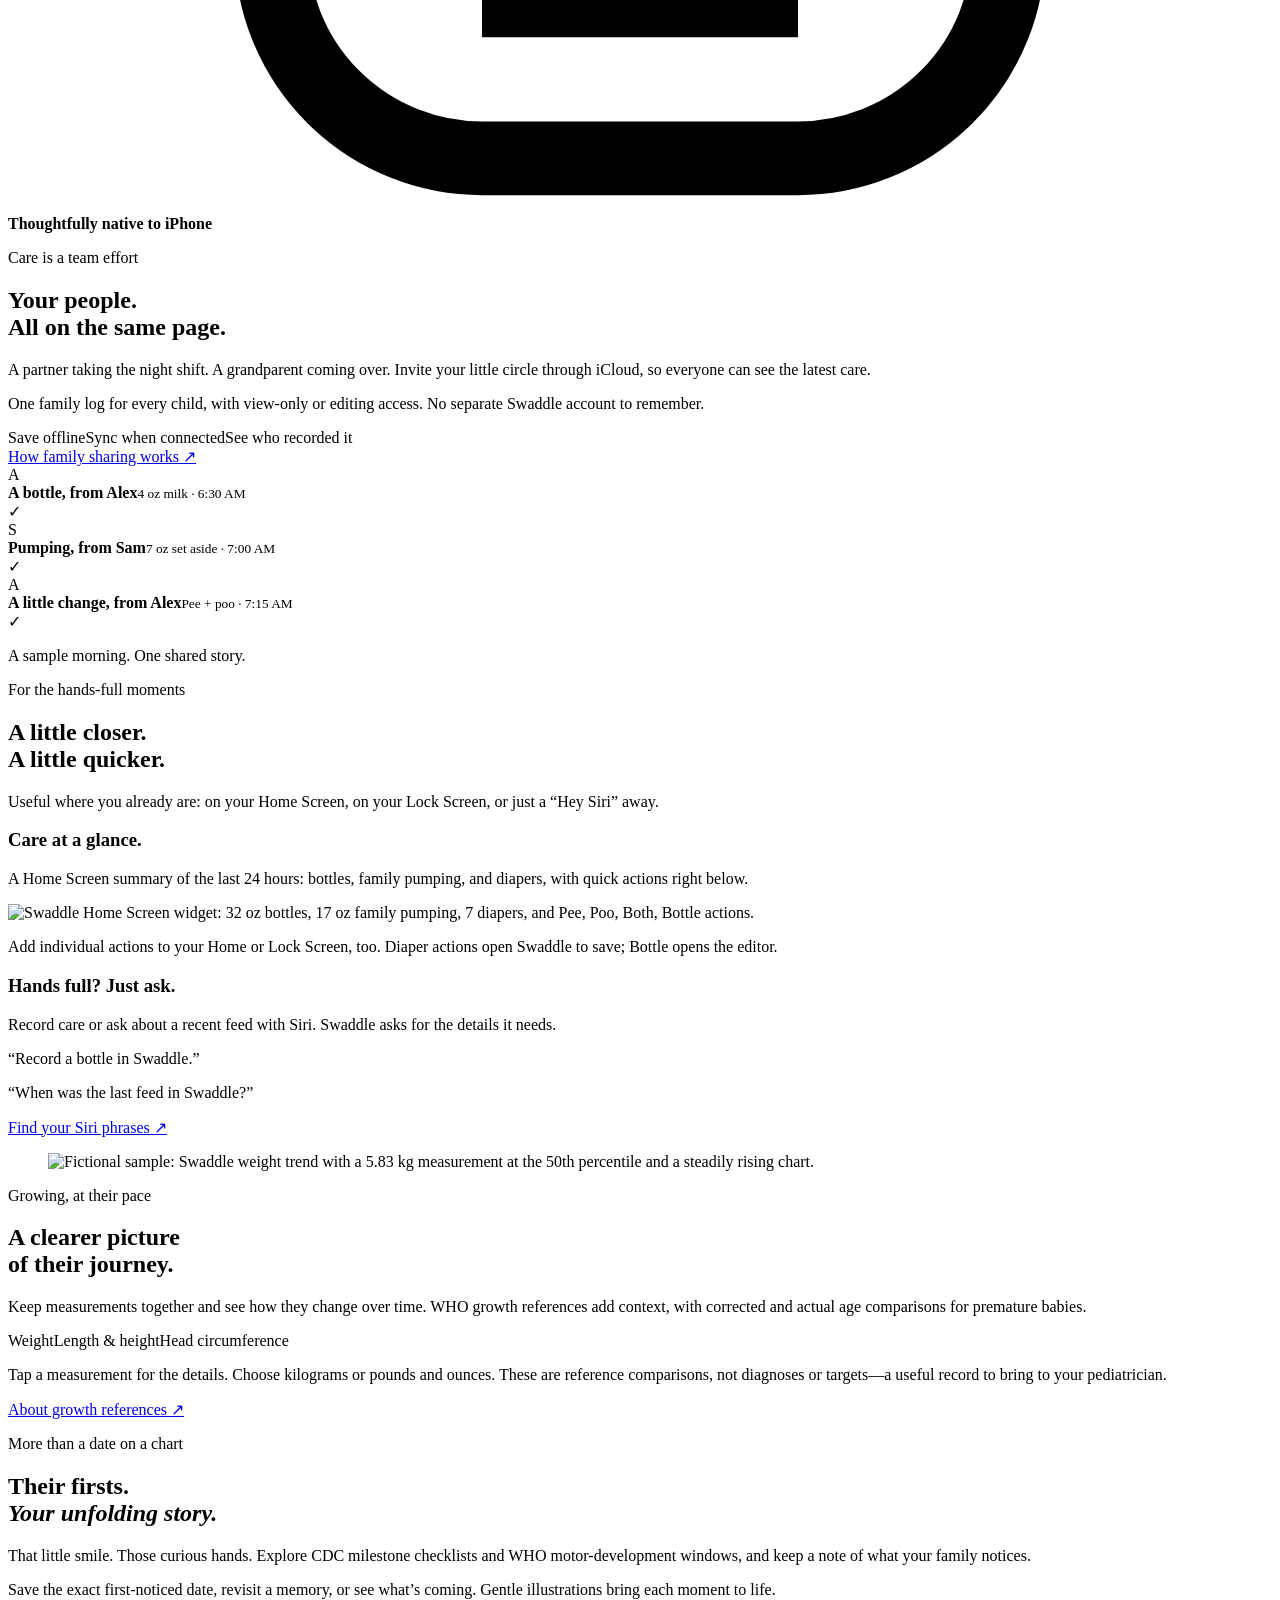
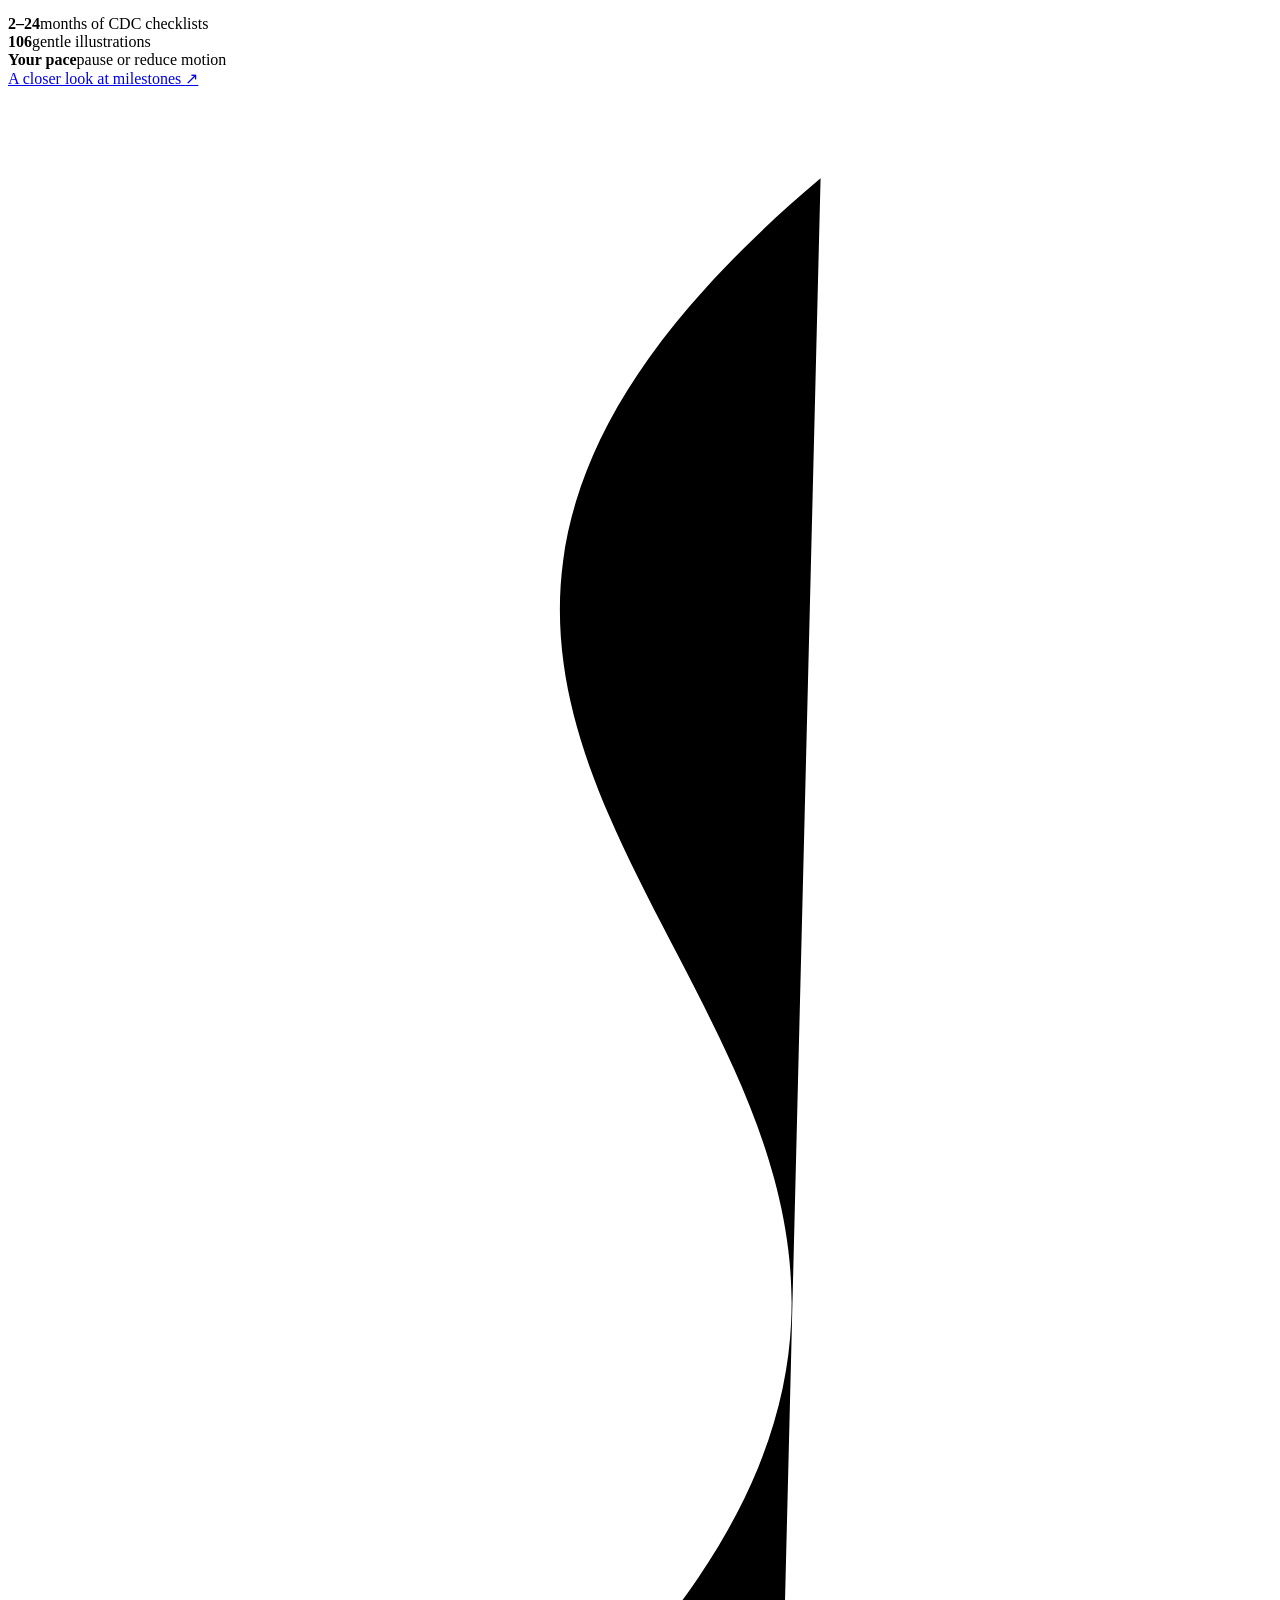
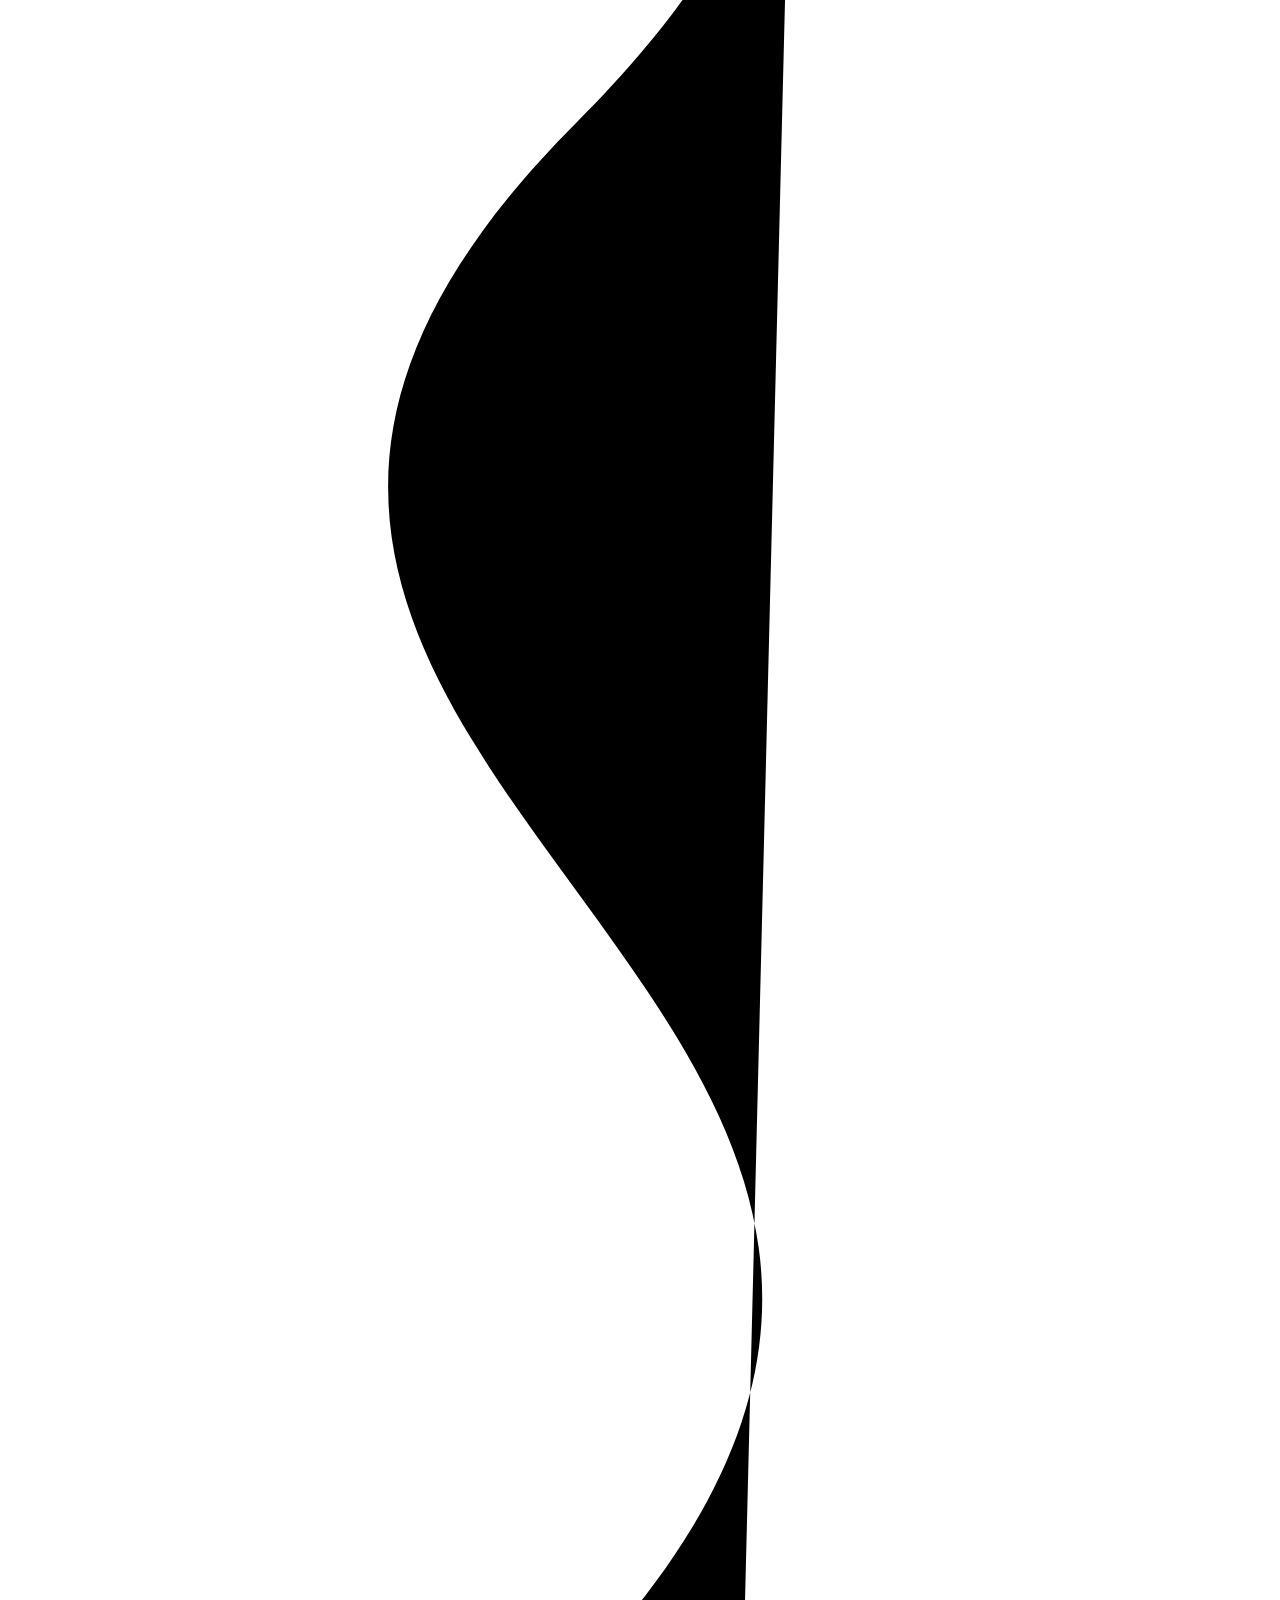
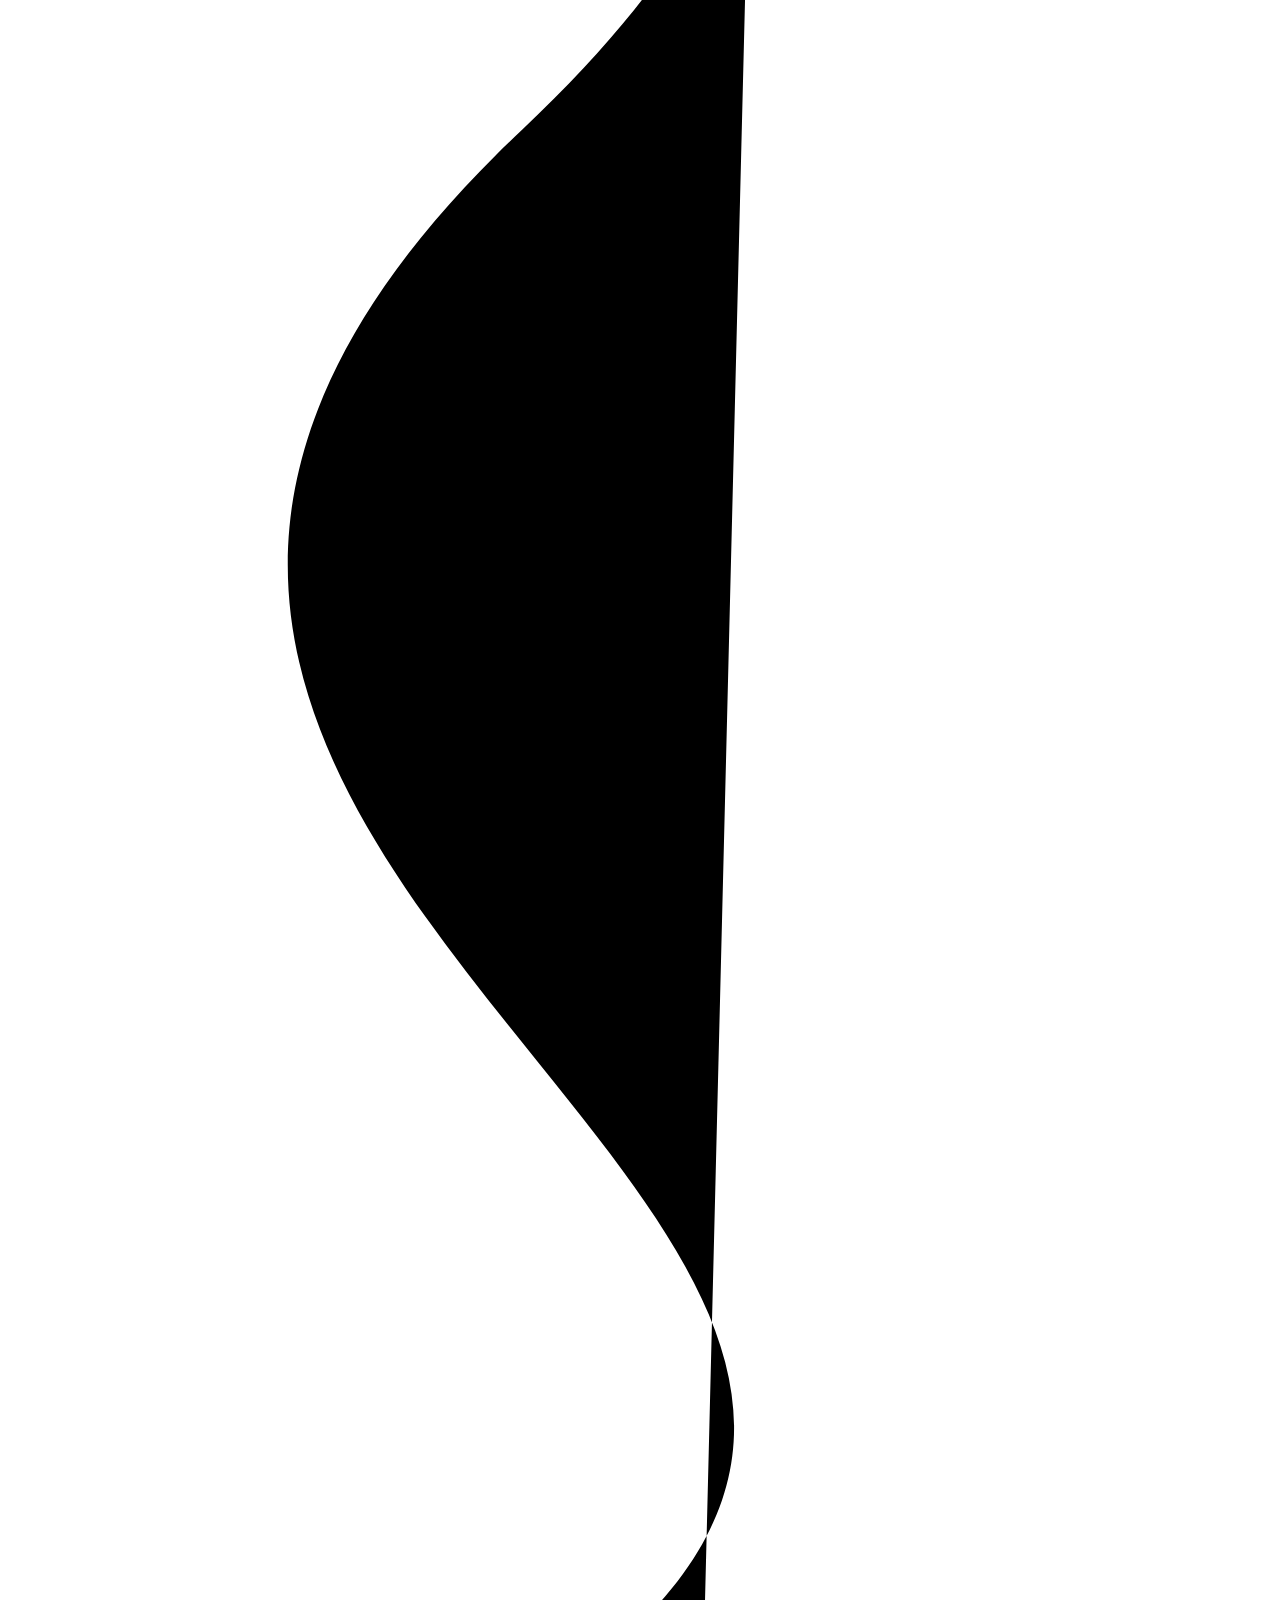
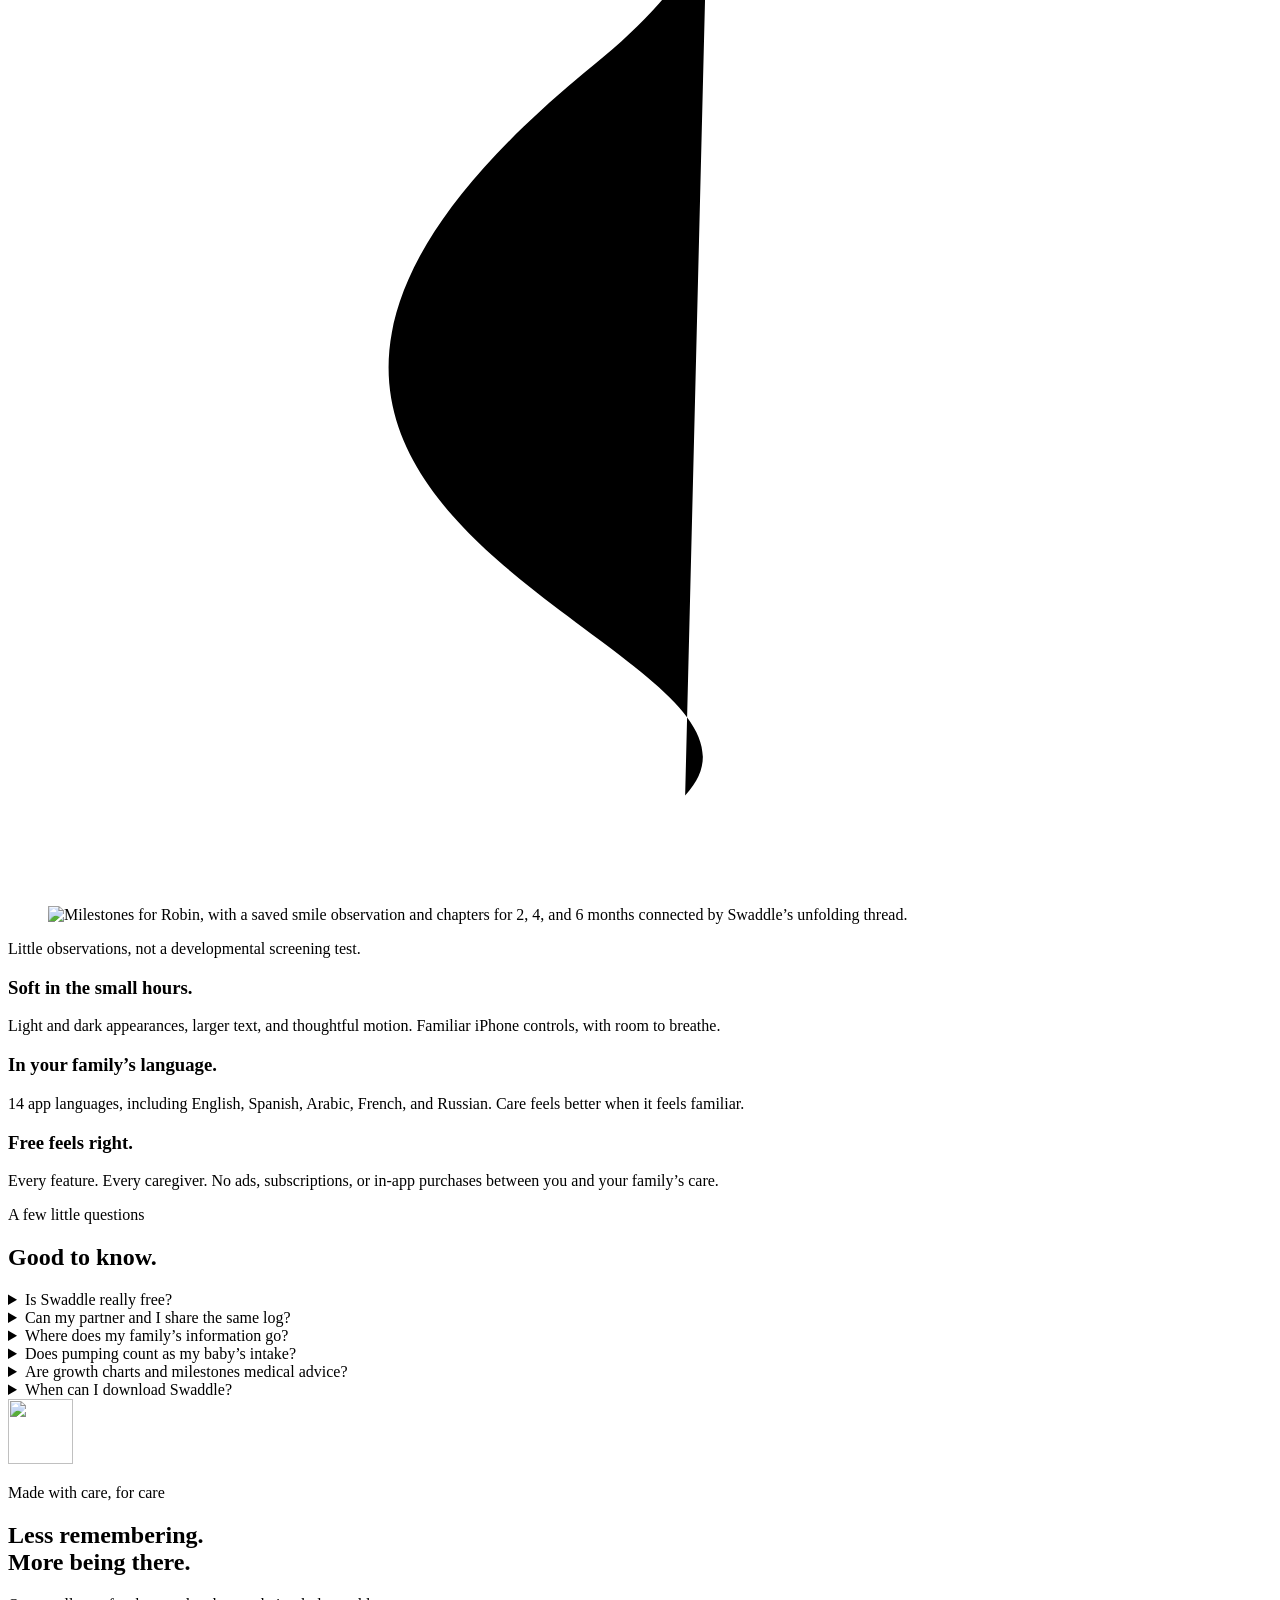
==== commit de7effc3: "Remove numbered feature section from website [skip ci]" ====
--- a/website/index.html
+++ b/website/index.html
@@ -21,7 +21,7 @@
   <link rel="icon" type="image/png" href="/assets/favicon.png">
   <link rel="apple-touch-icon" href="/assets/apple-touch-icon.png">
   <link rel="preload" as="image" href="/assets/today.webp" imagesrcset="/assets/today-small.webp 500w, /assets/today.webp 800w" imagesizes="(max-width: 440px) 238px, 290px">
-  <link rel="stylesheet" href="/assets/site.css?v=3">
+  <link rel="stylesheet" href="/assets/site.css?v=4">
   <script src="/assets/site.js?v=2" defer></script>
   <script type="application/ld+json">
   {"@context":"https://schema.org","@graph":[{"@type":"WebSite","@id":"https://swaddle-ios.app/#website","url":"https://swaddle-ios.app/","name":"Swaddle","inLanguage":"en"},{"@type":"SoftwareApplication","@id":"https://swaddle-ios.app/#app","name":"Swaddle: Newborn Log","url":"https://swaddle-ios.app/","description":"A free baby care journal for iPhone with family iCloud sharing, feeding and pumping logs, diaper tracking, Siri, widgets, WHO growth references, and CDC milestones.","operatingSystem":"iOS","applicationCategory":"HealthApplication","isAccessibleForFree":true,"offers":{"@type":"Offer","price":"0","priceCurrency":"USD"},"image":"https://swaddle-ios.app/assets/apple-touch-icon.png","screenshot":"https://swaddle-ios.app/assets/today.webp","author":{"@type":"Person","name":"Fedor Korotkov"},"inLanguage":["en","es","ar","pt-BR","fa","fr","ht","hi","ko","zh-Hans","so","fil","vi","ru"],"featureList":["Family sharing through iCloud","Bottles, breastfeeding, diapers and pumping","Home Screen and Lock Screen widgets","Siri voice logging","WHO growth-reference charts","CDC milestone check-ins"]}]}
@@ -31,7 +31,7 @@
 <a class="skip-link" href="#main">Skip to content</a>
 <header class="site-header"><div class="wrap header-inner">
   <a class="brand" href="/" aria-label="Swaddle home"><img src="/assets/mark.png" width="38" height="38" alt=""><span>SWADDLE</span></a>
-  <nav class="site-nav" aria-label="Main navigation"><a href="#app">The app</a><a class="nav-family" href="#family">For your family</a><a href="/privacy/">Privacy</a><a class="support-link" href="/support/">Support <span aria-hidden="true">↗</span></a></nav>
+  <nav class="site-nav" aria-label="Main navigation"><a class="nav-family" href="#family">For your family</a><a href="/privacy/">Privacy</a><a class="support-link" href="/support/">Support <span aria-hidden="true">↗</span></a></nav>
 </div></header>
 <main id="main" tabindex="-1">
 <section class="hero wrap" aria-labelledby="hero-heading">
@@ -39,7 +39,7 @@
     <p class="eyebrow"><span class="status-dot" aria-hidden="true"></span> A free baby tracker. Made for iPhone.</p>
     <h1 id="hero-heading">Made for<br> the small<br> <em>hours.</em></h1>
     <p class="lead">The last bottle. The next little first.<br>One calm, shared place for your baby’s care, so there’s a little less to remember.</p>
-    <div class="hero-actions"><a class="button" href="#app">Meet Swaddle <span class="arrow" aria-hidden="true">↓</span></a><span class="muted" style="font-size:13px">No ads. No subscriptions.</span></div>
+    <div class="hero-actions"><a class="button" href="#family">Meet Swaddle <span class="arrow" aria-hidden="true">↓</span></a><span class="muted" style="font-size:13px">No ads. No subscriptions.</span></div>
     <p class="launch-note">Coming to the App Store. Completely free.</p>
   </div>
   <div class="hero-stage">
@@ -55,18 +55,6 @@
   <div class="promise"><svg viewBox="0 0 24 24" fill="none" stroke="currentColor" stroke-width="1.4" aria-hidden="true"><path d="M5 18a5 5 0 0 1-1-10 7 7 0 0 1 13-3 6 6 0 0 1 1 13Z"/></svg><strong>Everyone in the little loop</strong></div>
   <div class="promise"><svg viewBox="0 0 24 24" fill="none" stroke="currentColor" stroke-width="1.4" aria-hidden="true"><rect x="5" y="1" width="14" height="22" rx="4"/><path d="M10 4h4M9 20h6"/></svg><strong>Thoughtfully native to iPhone</strong></div>
 </div>
-<section class="section wrap" id="app" aria-labelledby="care-heading">
-  <div class="section-heading" data-reveal><p class="eyebrow">The everyday, gently organized</p><h2 id="care-heading">Little details.<br>A little less to remember.</h2><p>Feedings, diapers, and pumping have a way of filling the day. Keep them together, without making your day feel like data entry.</p></div>
-  <div class="care-layout">
-    <div class="care-art" data-reveal><figure class="phone"><img src="/assets/bottle.webp" width="800" height="1738" loading="lazy" alt="Bottle editor with separate breast milk and formula amounts, a previous-bottle preset, and an earlier feeding time."></figure></div>
-    <div class="care-items">
-      <article class="care-item" data-reveal><span class="chapter-number">01 / A LITTLE NOURISHMENT</span><h3>Every way you feed.</h3><p>Breast milk, formula, mixed bottles, or time at the breast. Start with your last bottle’s amounts, or record exactly what happened.</p><span class="small-tag">mL or oz, throughout the app</span></article>
-      <article class="care-item" data-reveal><span class="chapter-number">02 / THE QUICK LITTLE CHANGES</span><h3>Pee. Poo. Both. Done.</h3><p>Quick diaper buttons for the present moment. A custom entry for earlier times and notes. And an undo for the occasional sleepy tap.</p></article>
-      <article class="care-item" data-reveal><span class="chapter-number">03 / A LITTLE SET ASIDE</span><h3>Pumping has its own place.</h3><p>Track expressed milk for each pumper, with help from any caregiver. Pumped milk stays separate from what your baby drinks.</p></article>
-      <article class="care-item" data-reveal><span class="chapter-number">04 / THE DAYS, A LITTLE CLEARER</span><h3>See the rhythm of care.</h3><p>Today or the last 24 hours, at a glance. Tap a day in Trends for exact amounts and session counts, ready for your next conversation.</p></article>
-    </div>
-  </div>
-</section>
 <section class="section family-section" id="family" aria-labelledby="family-heading">
   <div class="wrap family-layout">
     <div class="family-copy" data-reveal><p class="eyebrow">Care is a team effort</p><h2 id="family-heading">Your people.<br>All on the same page.</h2><p>A partner taking the night shift. A grandparent coming over. Invite your little circle through iCloud, so everyone can see the latest care.</p><p>One family log for every child, with view-only or editing access. No separate Swaddle account to remember.</p><div class="family-points"><span>Save offline</span><span>Sync when connected</span><span>See who recorded it</span></div><a class="text-link" href="/support/#sharing">How family sharing works <span class="arrow" aria-hidden="true">↗</span></a></div>
@@ -115,5 +103,5 @@
 </section>
 <section class="closing wrap" aria-labelledby="closing-heading" data-reveal><img src="/assets/mark.png" width="65" height="65" alt="" loading="lazy"><p class="eyebrow">Made with care, for care</p><h2 id="closing-heading">Less remembering.<br>More being there.</h2><p>One small app, for the people who are their whole world.</p><a class="button" href="/support/">Say hello <span class="arrow" aria-hidden="true">↗</span></a><p class="launch-note">Coming to iPhone · Completely free</p></section>
 </main>
-<footer class="site-footer"><div class="wrap"><div class="footer-top"><a class="brand" href="/" aria-label="Swaddle home"><img src="/assets/mark.png" width="38" height="38" alt="" loading="lazy"><span>SWADDLE</span></a><nav class="footer-links" aria-label="Footer"><a href="/support/">Support</a><a href="/privacy/">Privacy policy</a><a href="#app">Explore the app</a></nav></div><div class="footer-bottom"><p>© 2026 Fedor Korotkov. Made for iPhone.<br>Swaddle is a care journal, not a medical device. CDC and WHO do not endorse Swaddle.</p><p>All the little things, together.</p></div><div class="footer-wordmark" aria-hidden="true">Swaddle.</div></div></footer>
+<footer class="site-footer"><div class="wrap"><div class="footer-top"><a class="brand" href="/" aria-label="Swaddle home"><img src="/assets/mark.png" width="38" height="38" alt="" loading="lazy"><span>SWADDLE</span></a><nav class="footer-links" aria-label="Footer"><a href="/support/">Support</a><a href="/privacy/">Privacy policy</a><a href="#family">Explore the app</a></nav></div><div class="footer-bottom"><p>© 2026 Fedor Korotkov. Made for iPhone.<br>Swaddle is a care journal, not a medical device. CDC and WHO do not endorse Swaddle.</p><p>All the little things, together.</p></div><div class="footer-wordmark" aria-hidden="true">Swaddle.</div></div></footer>
 </body></html>
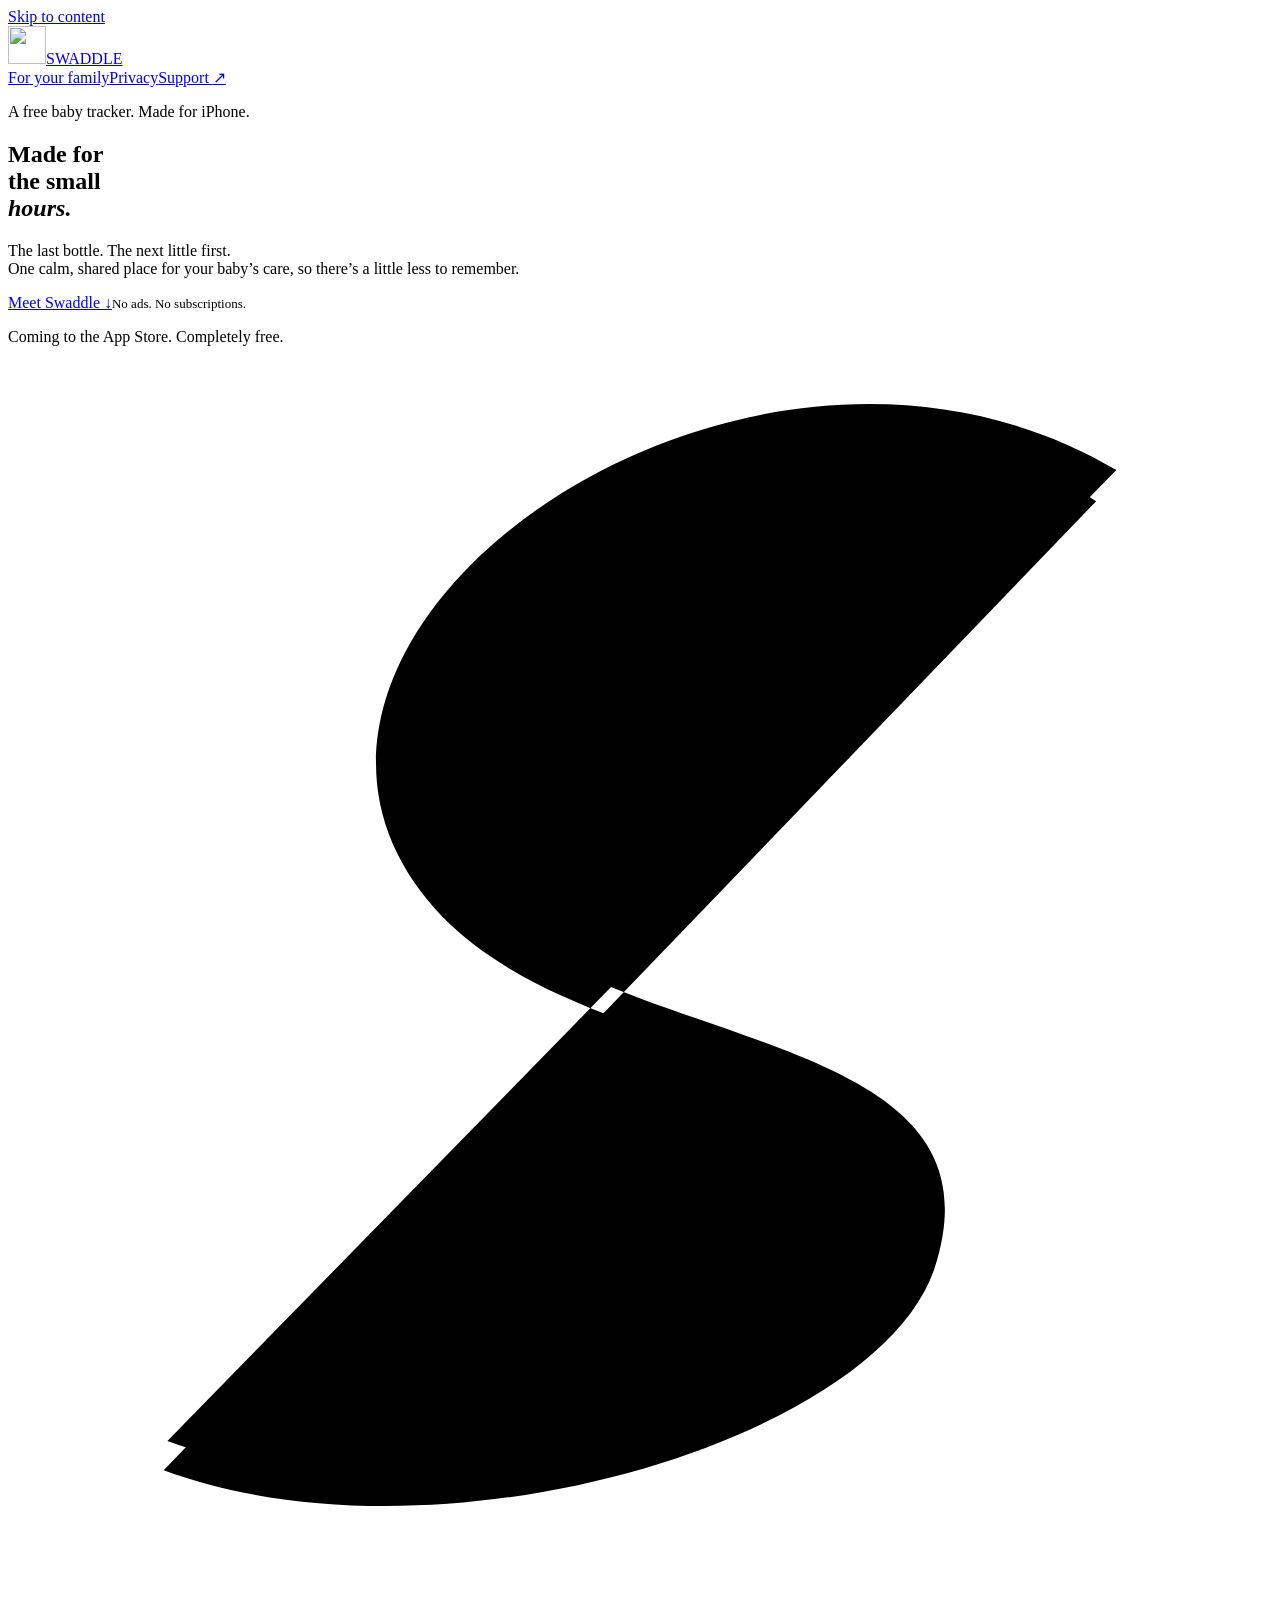
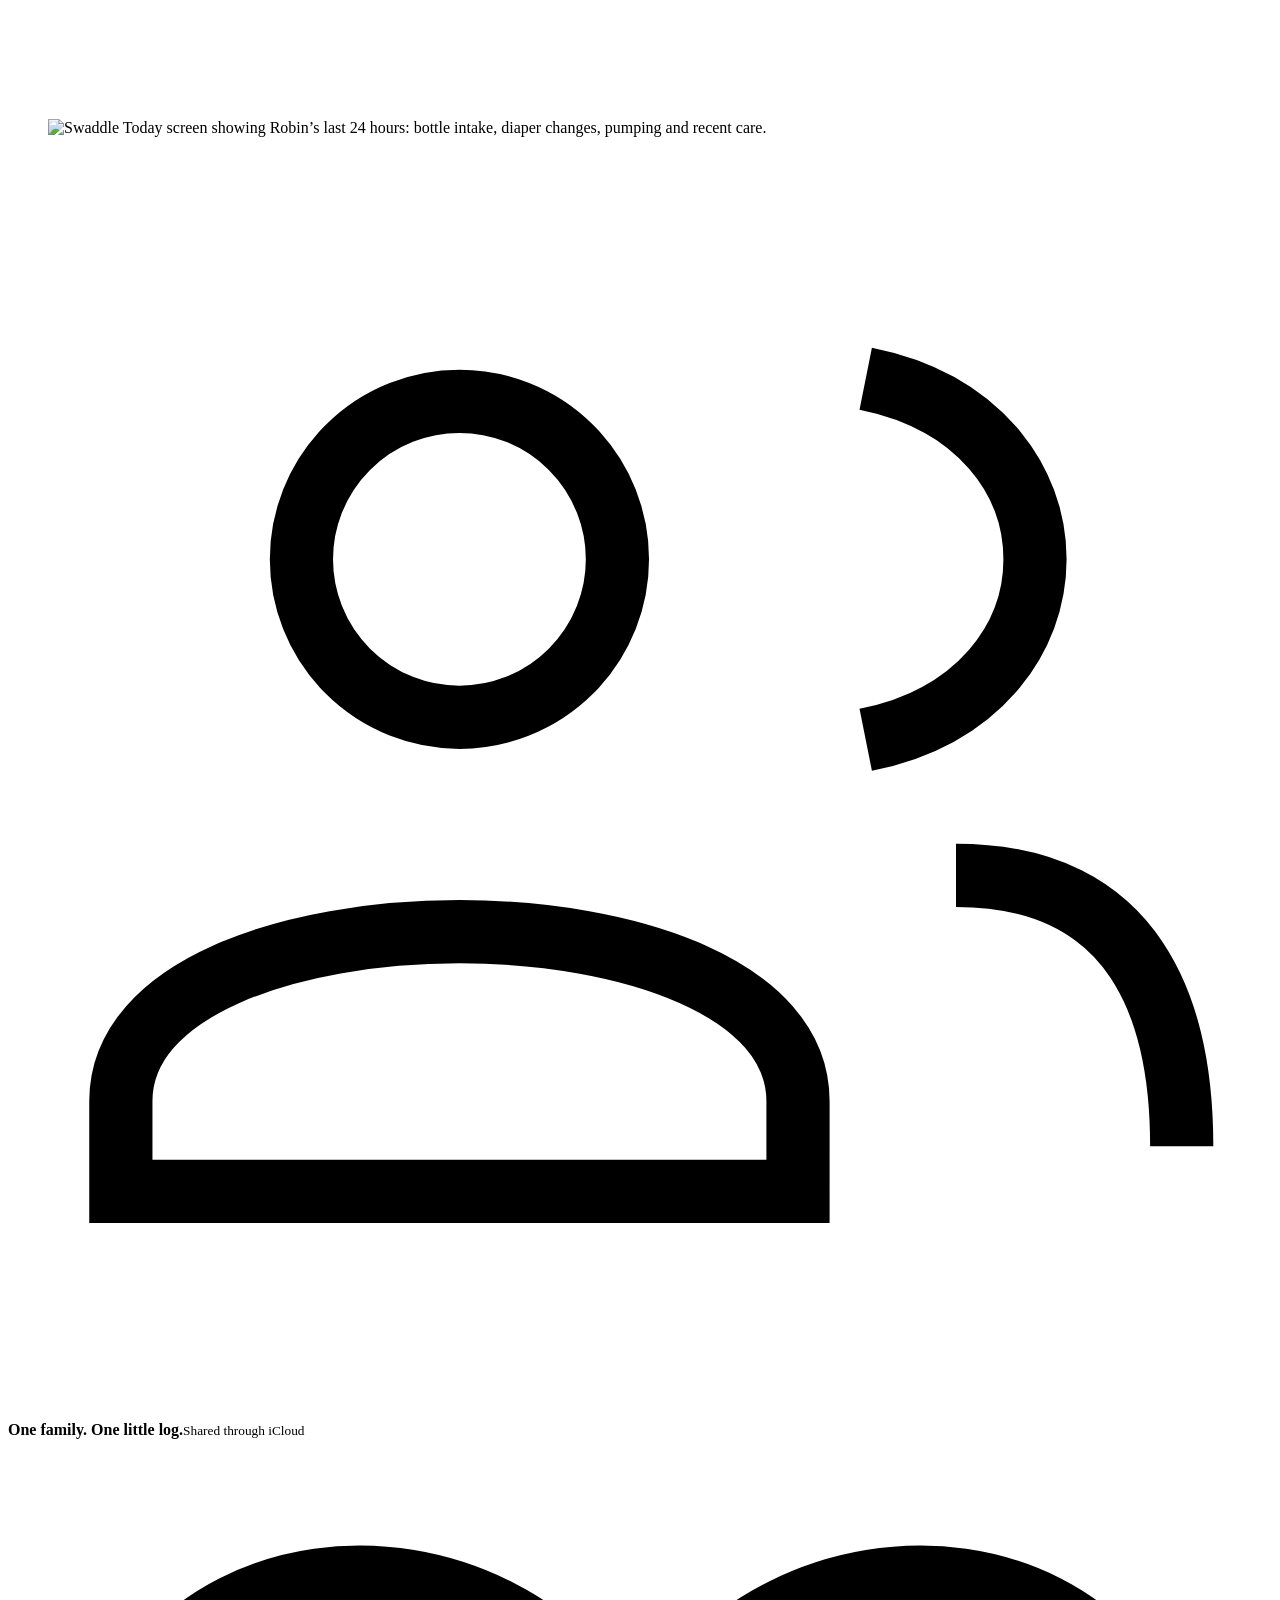
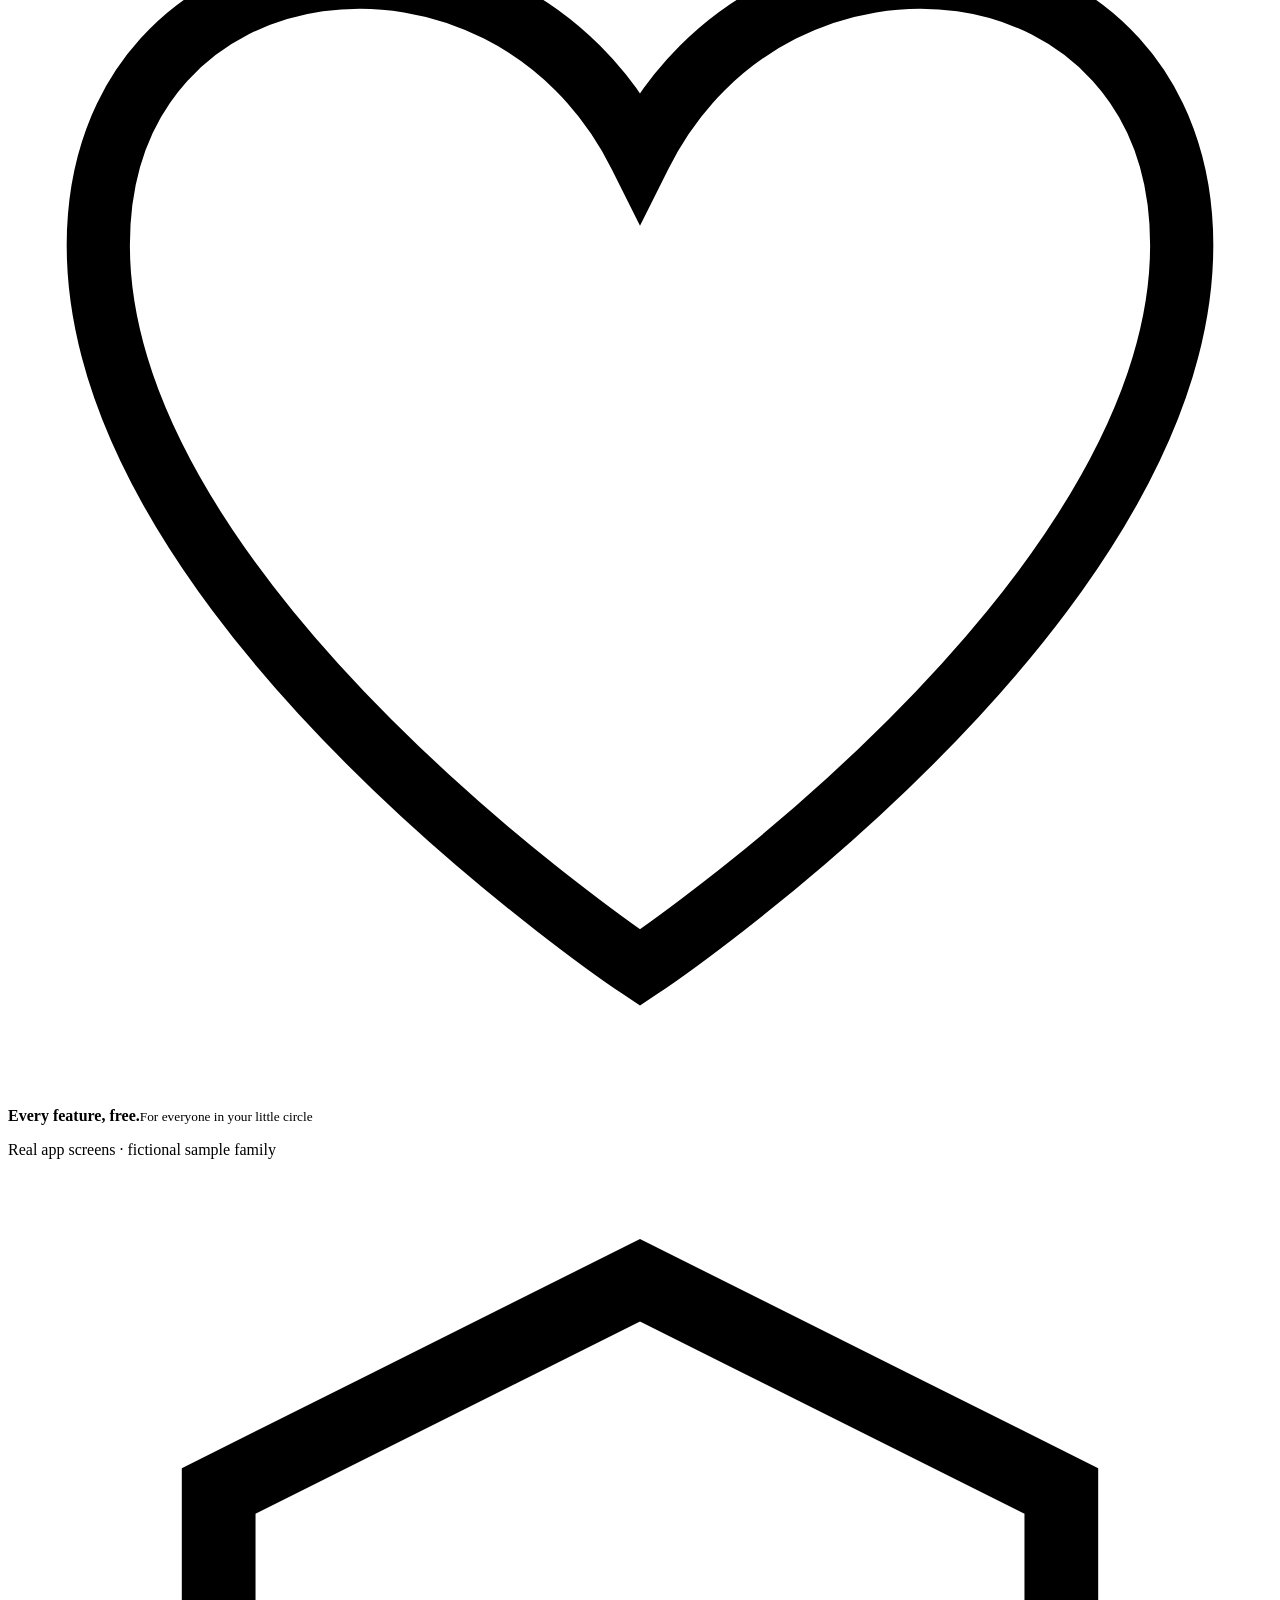
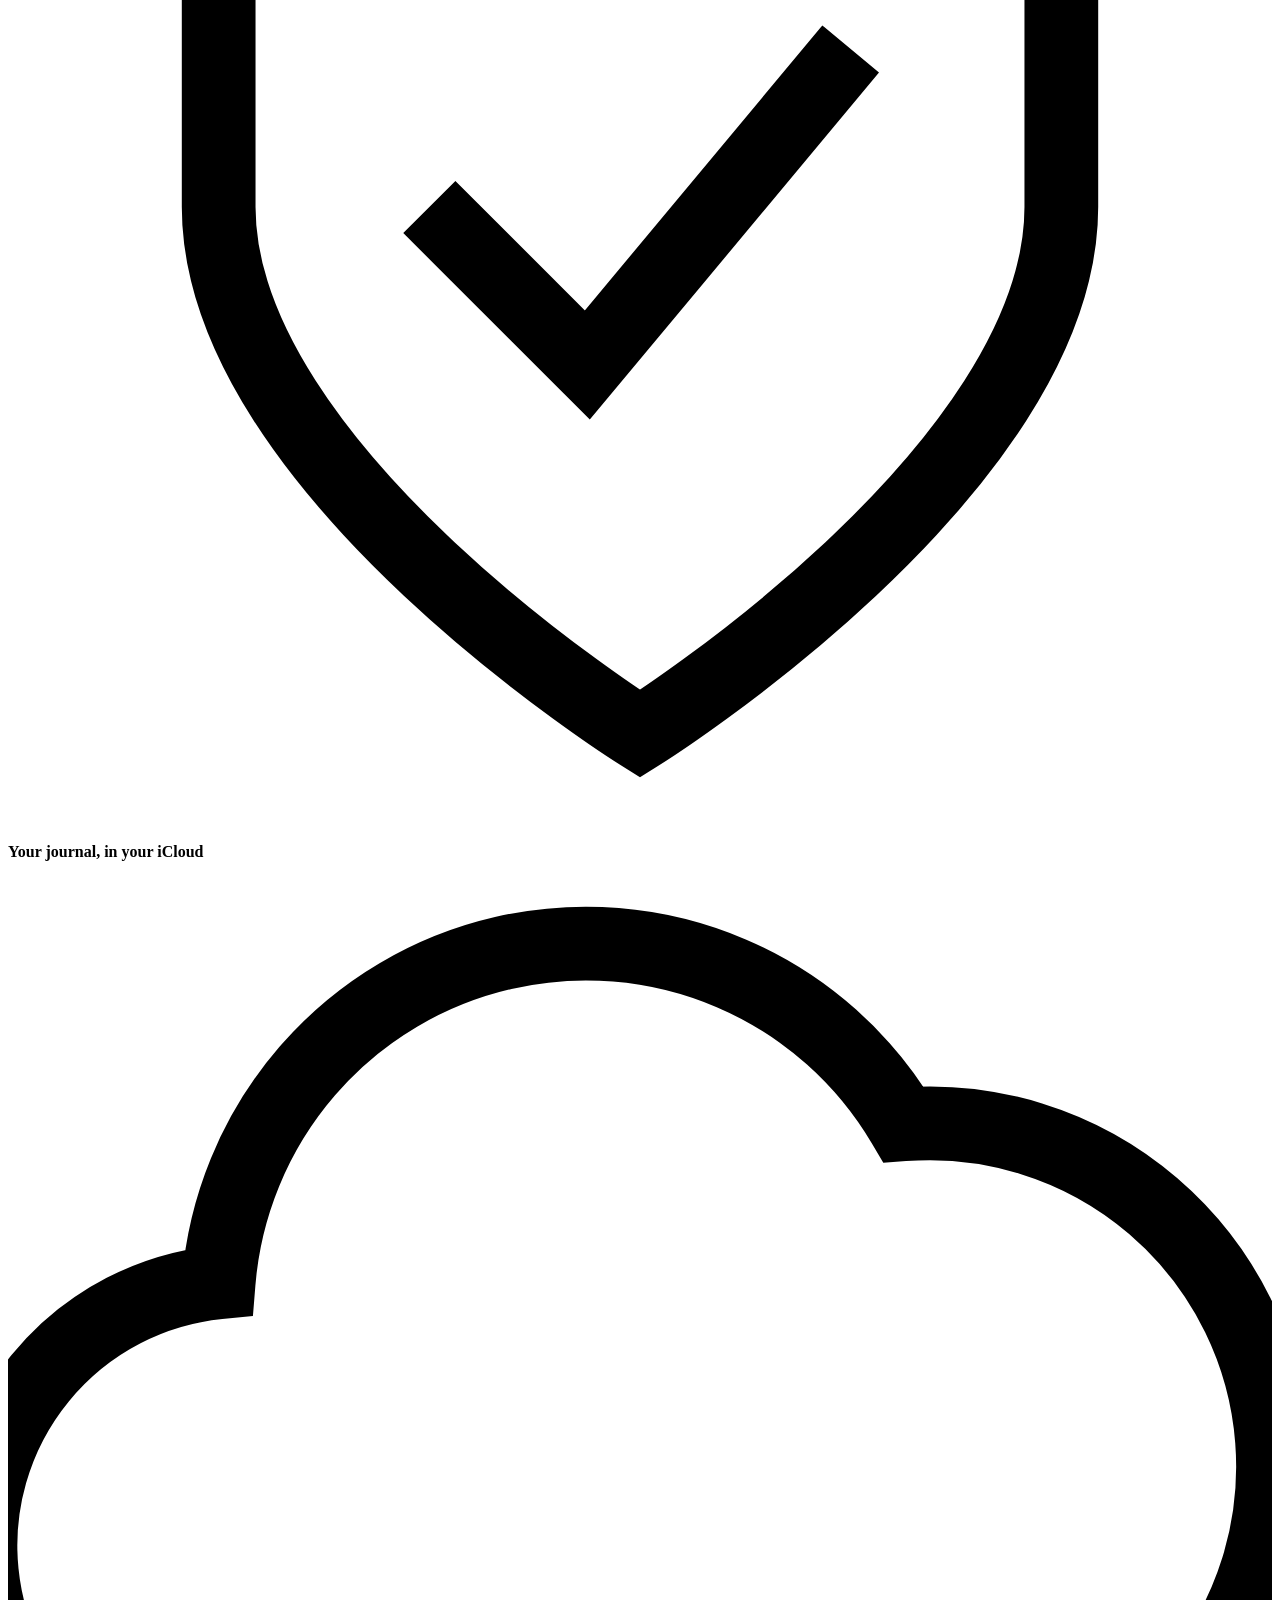
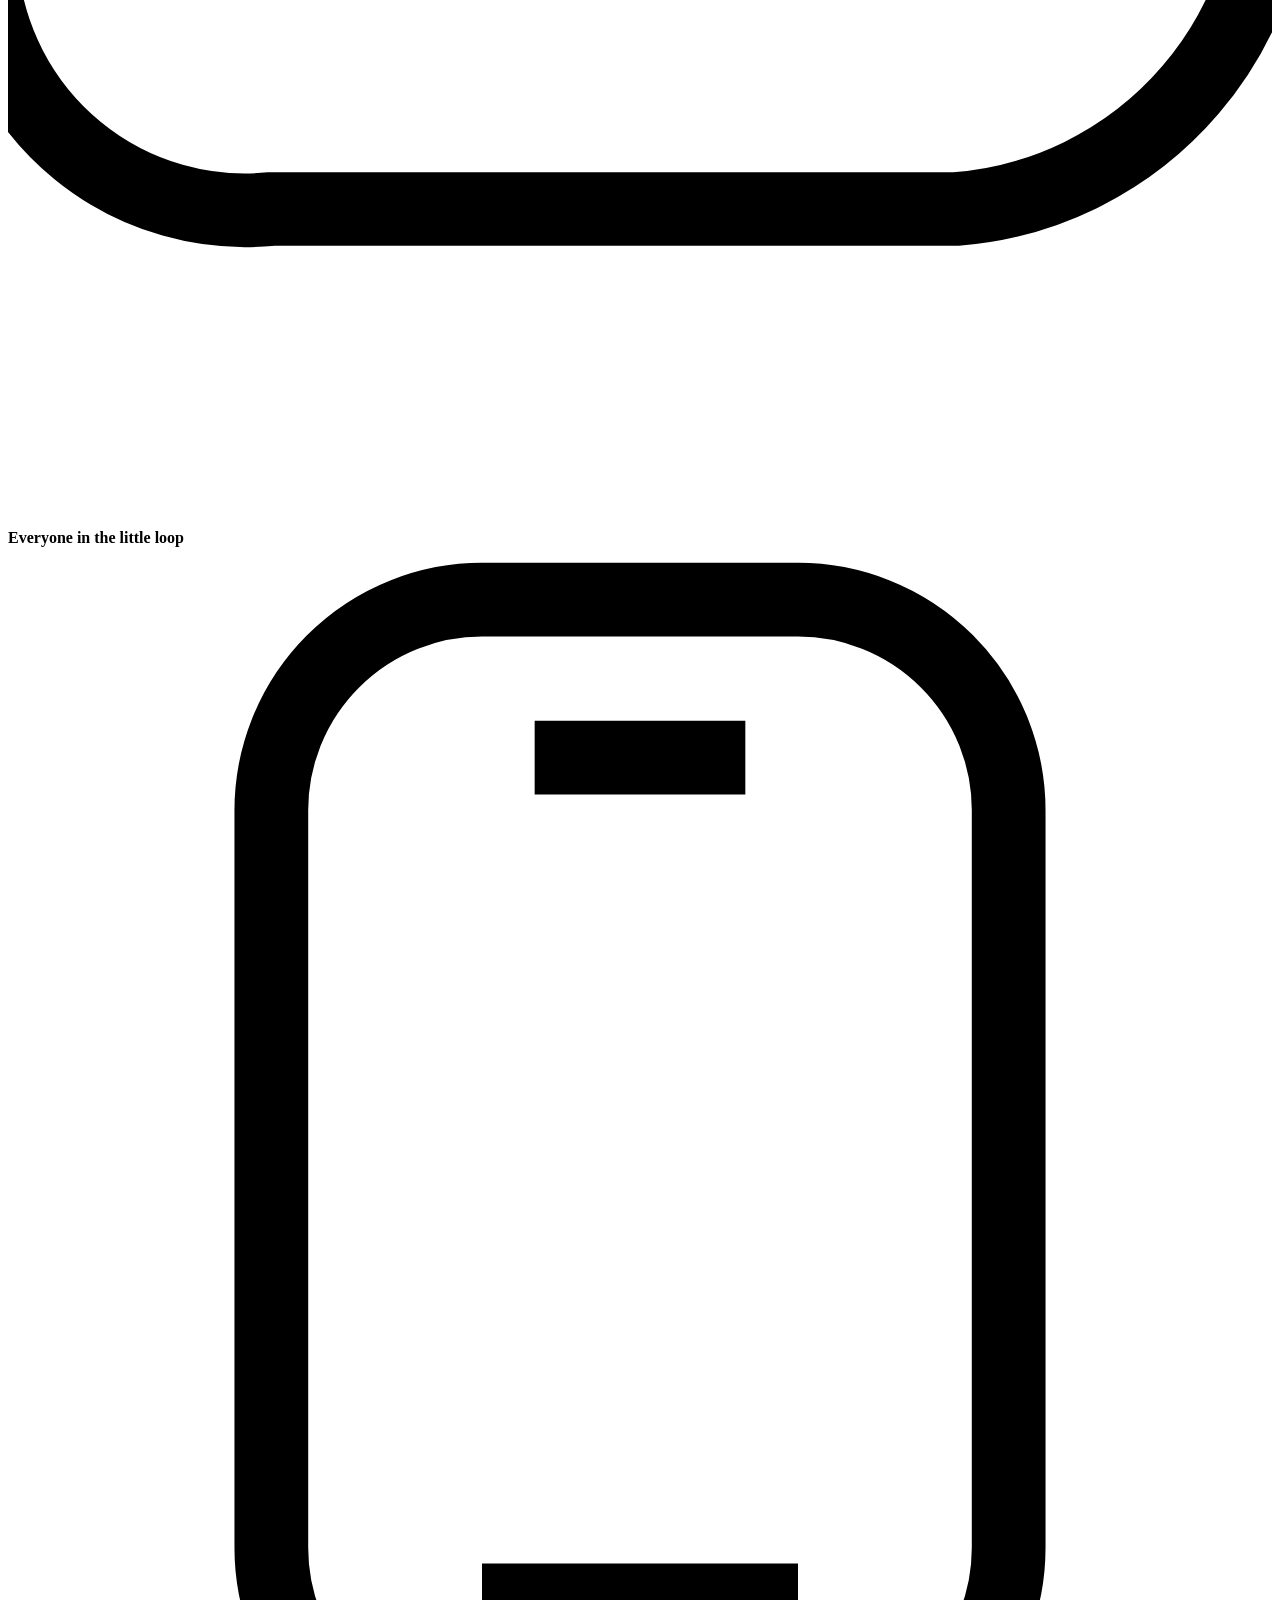
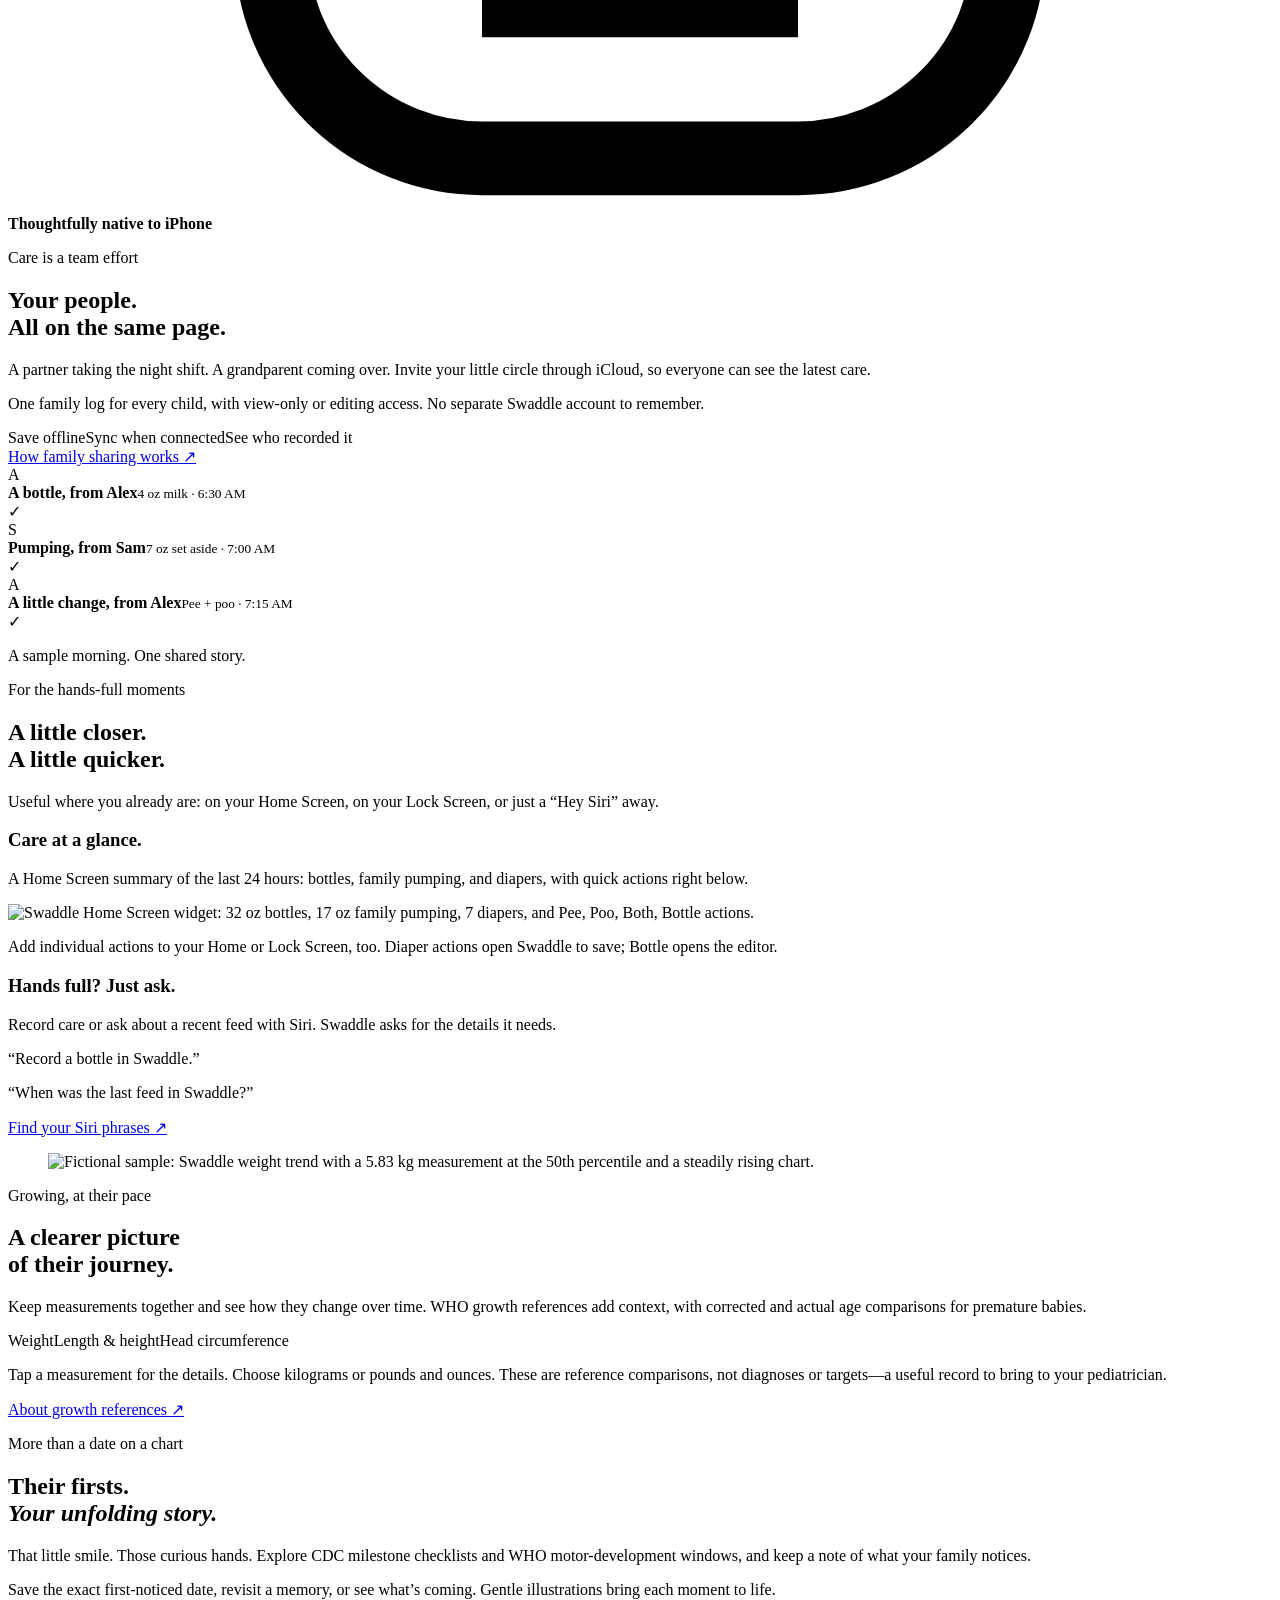
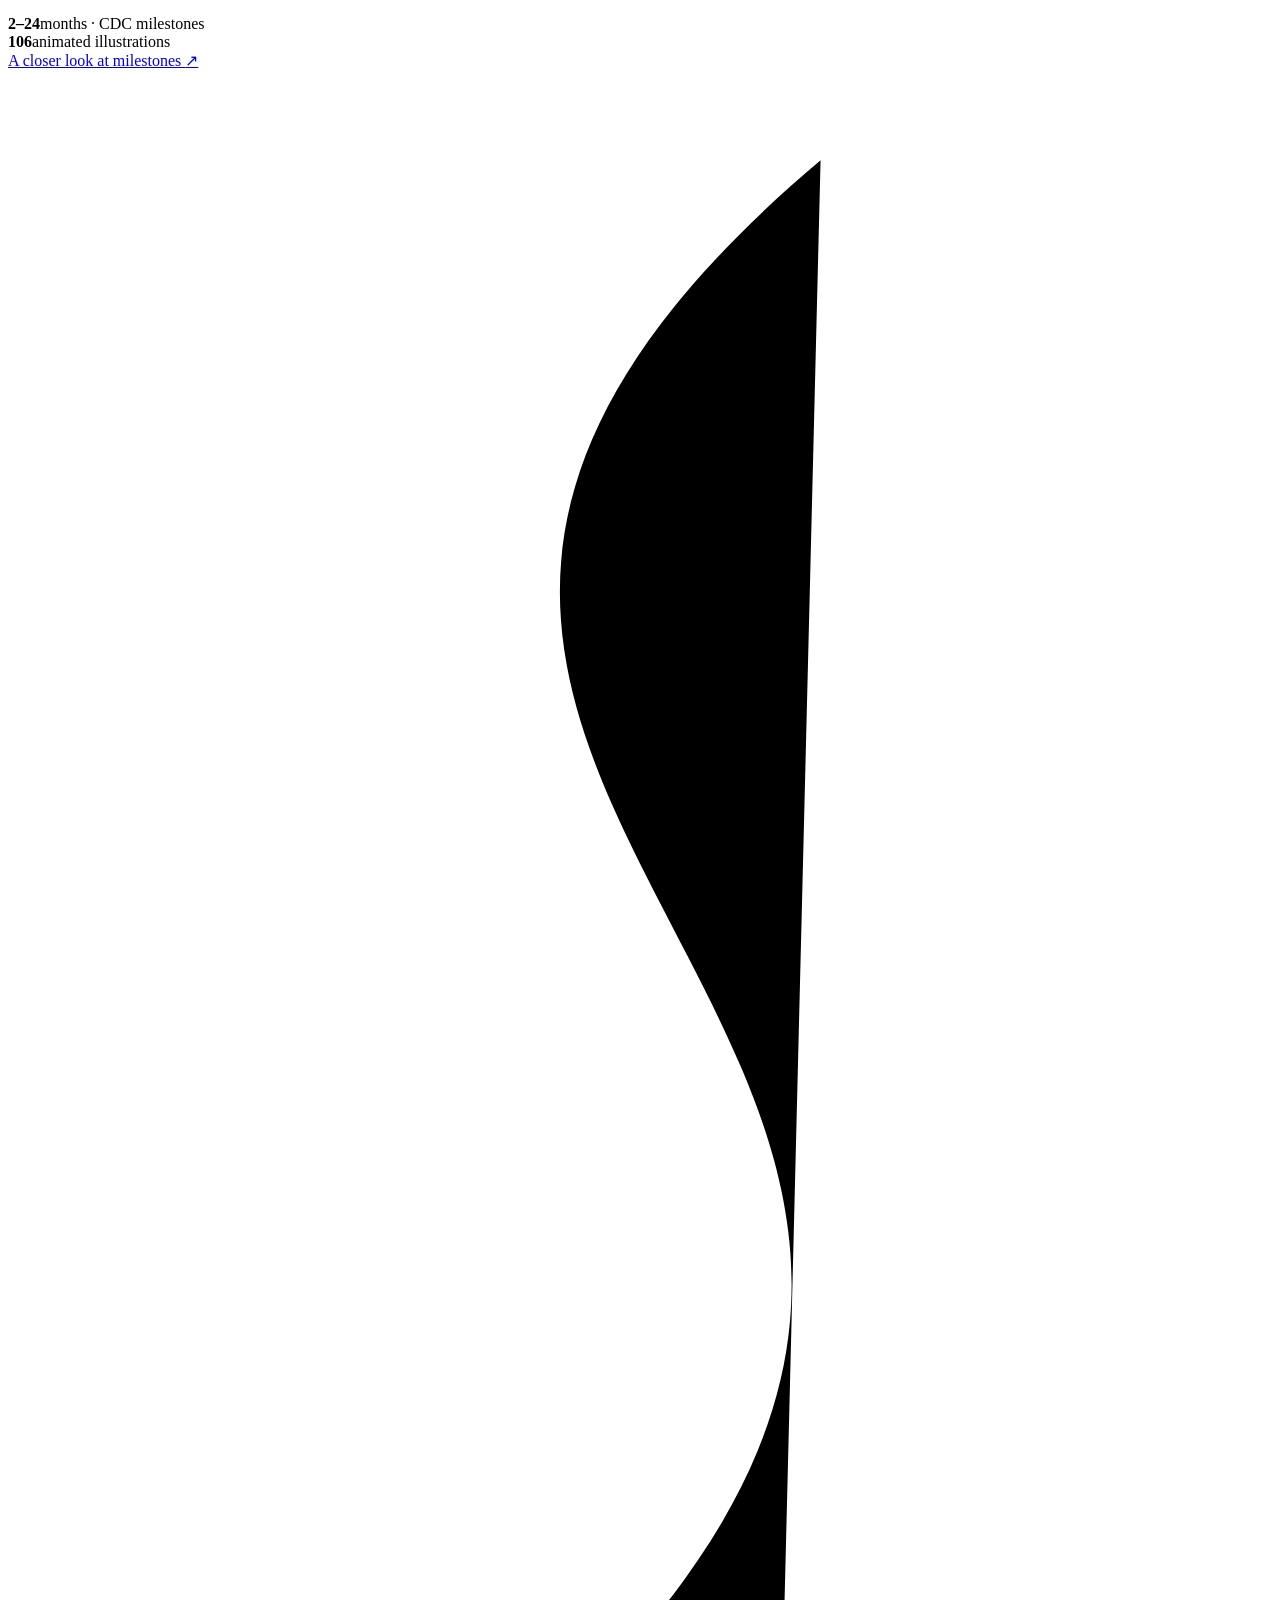
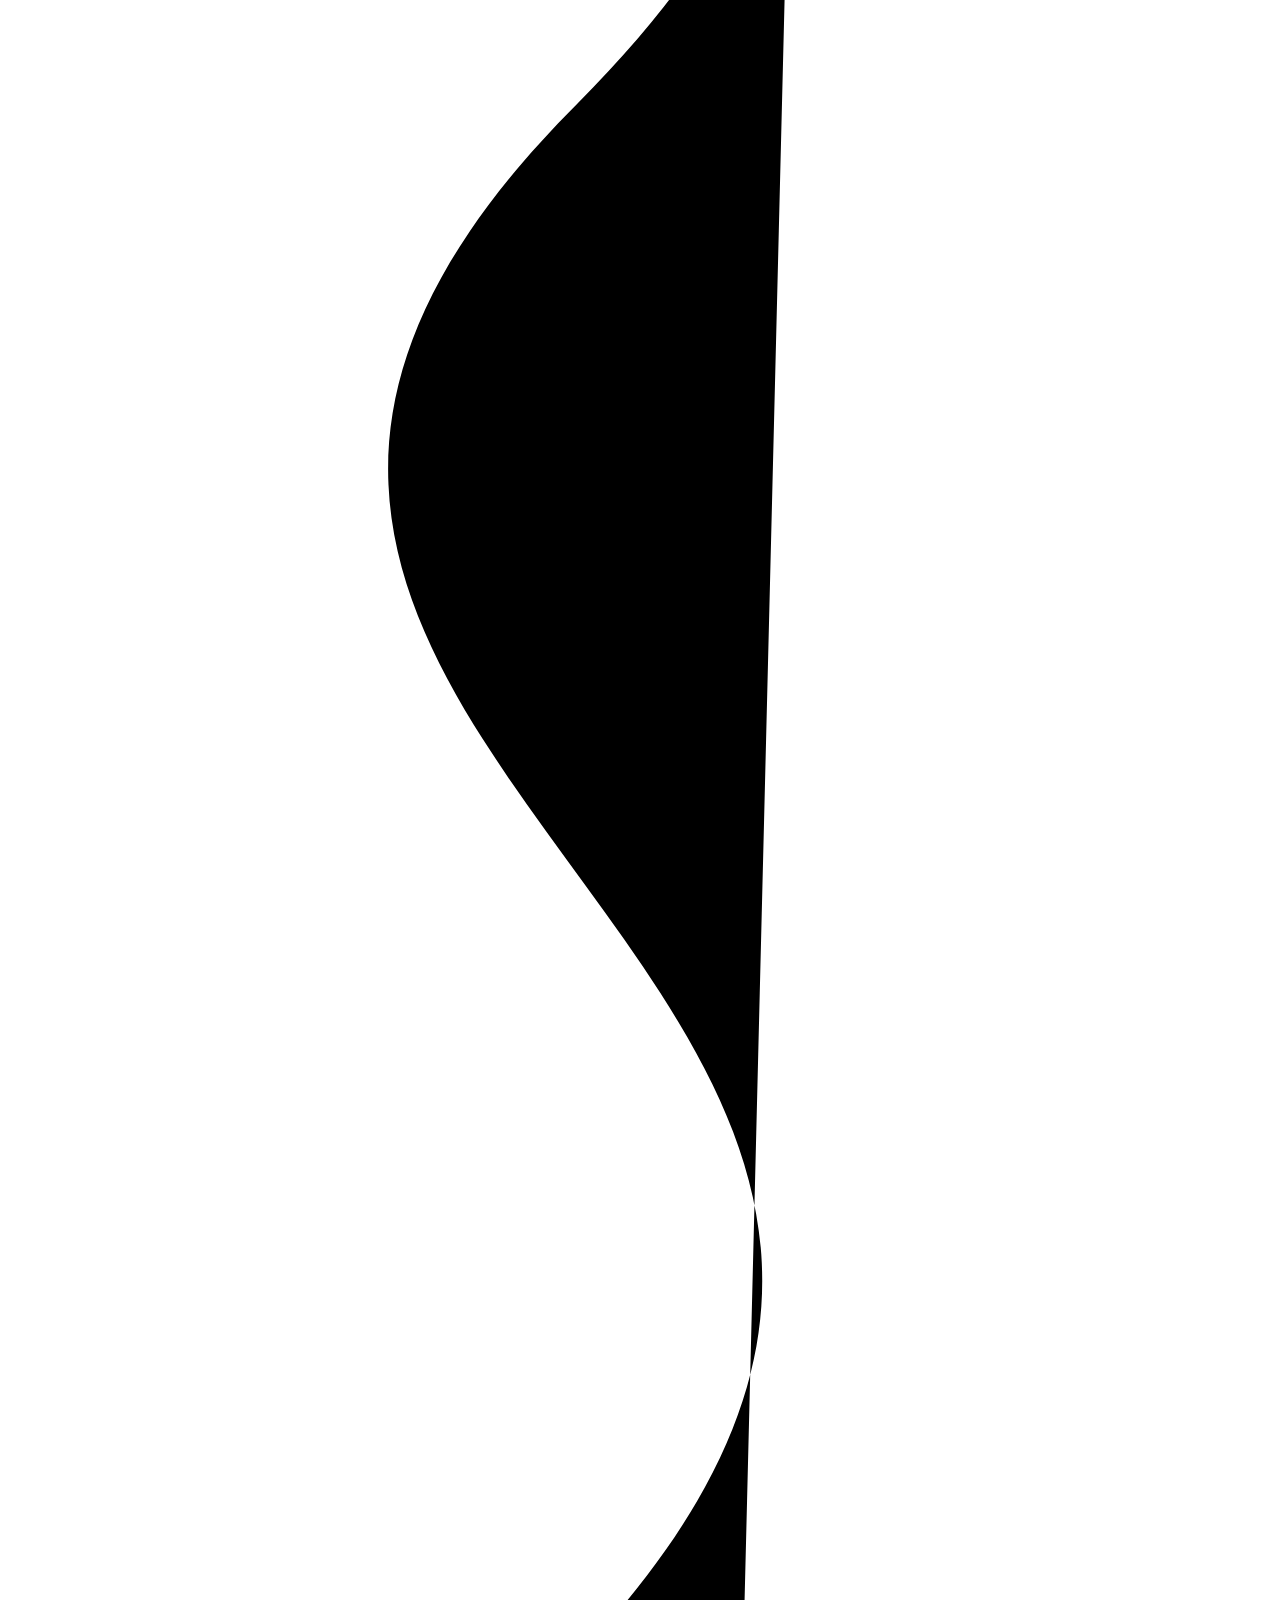
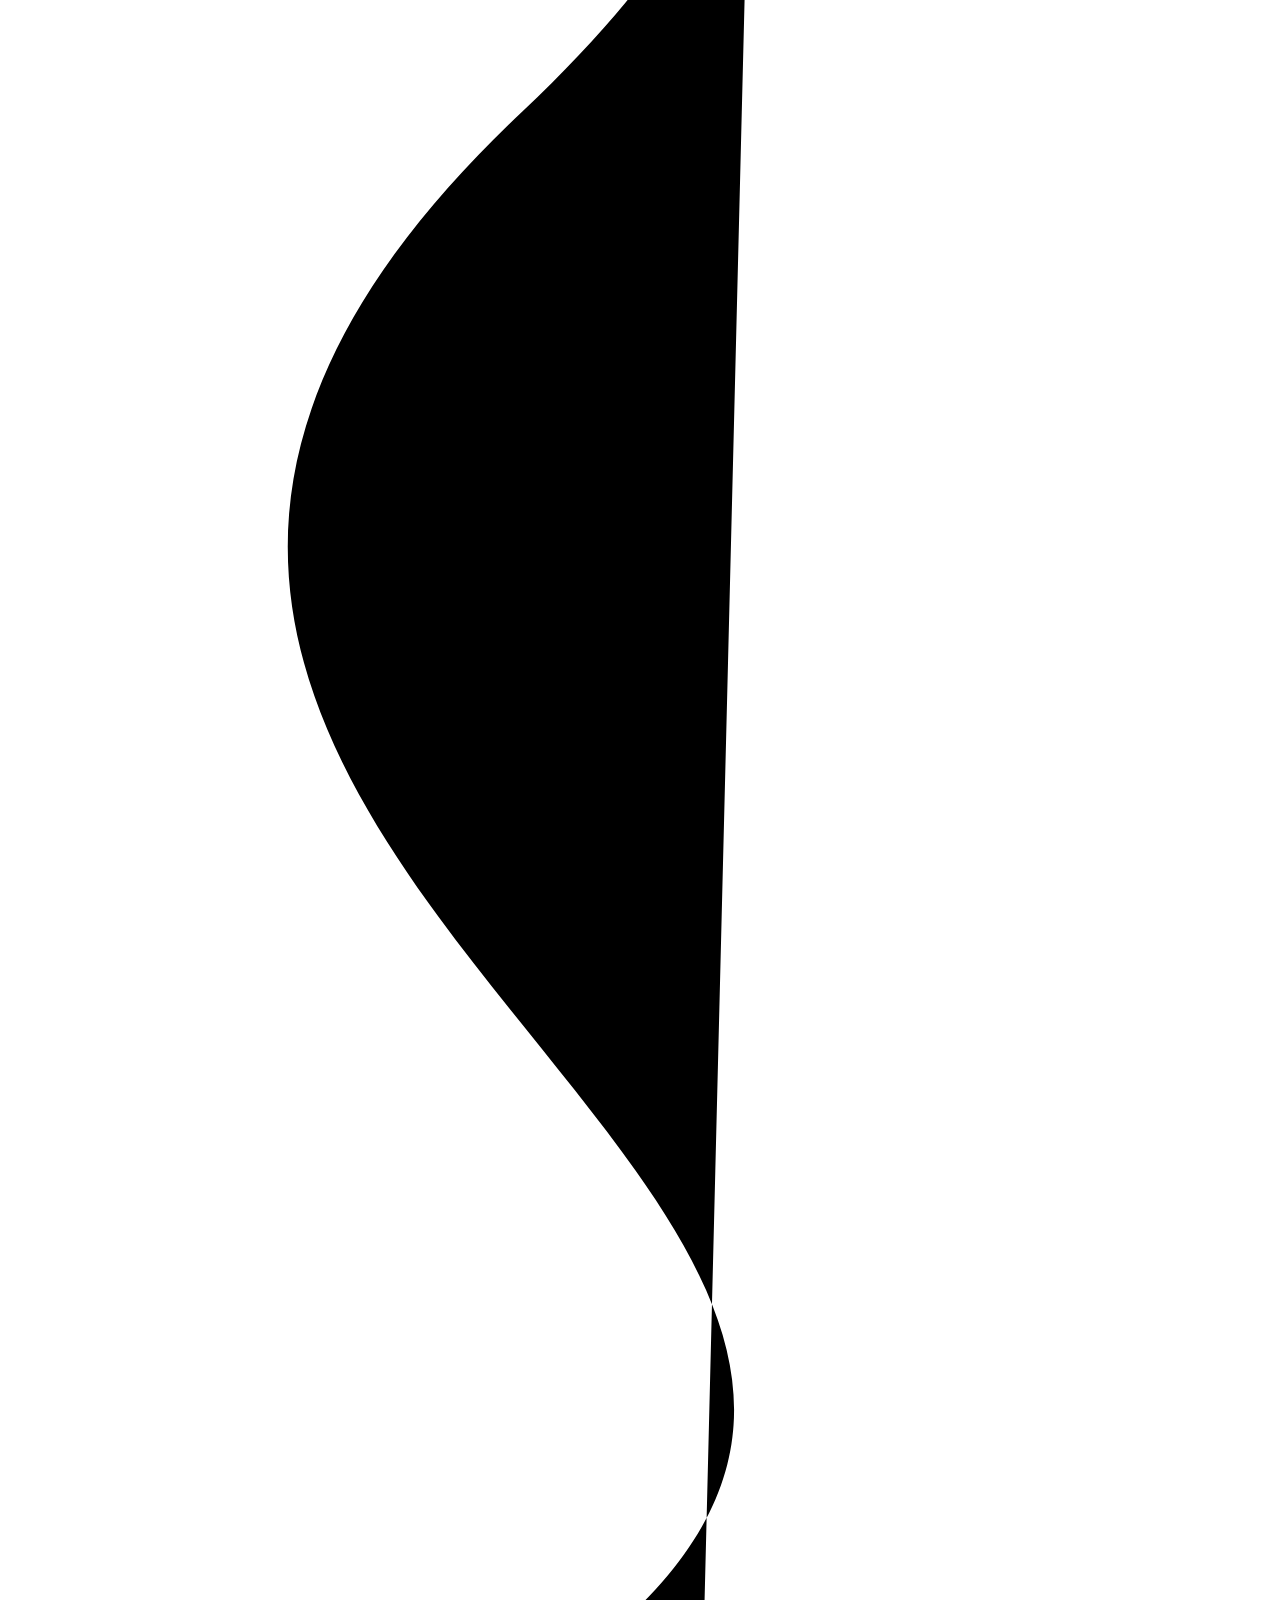
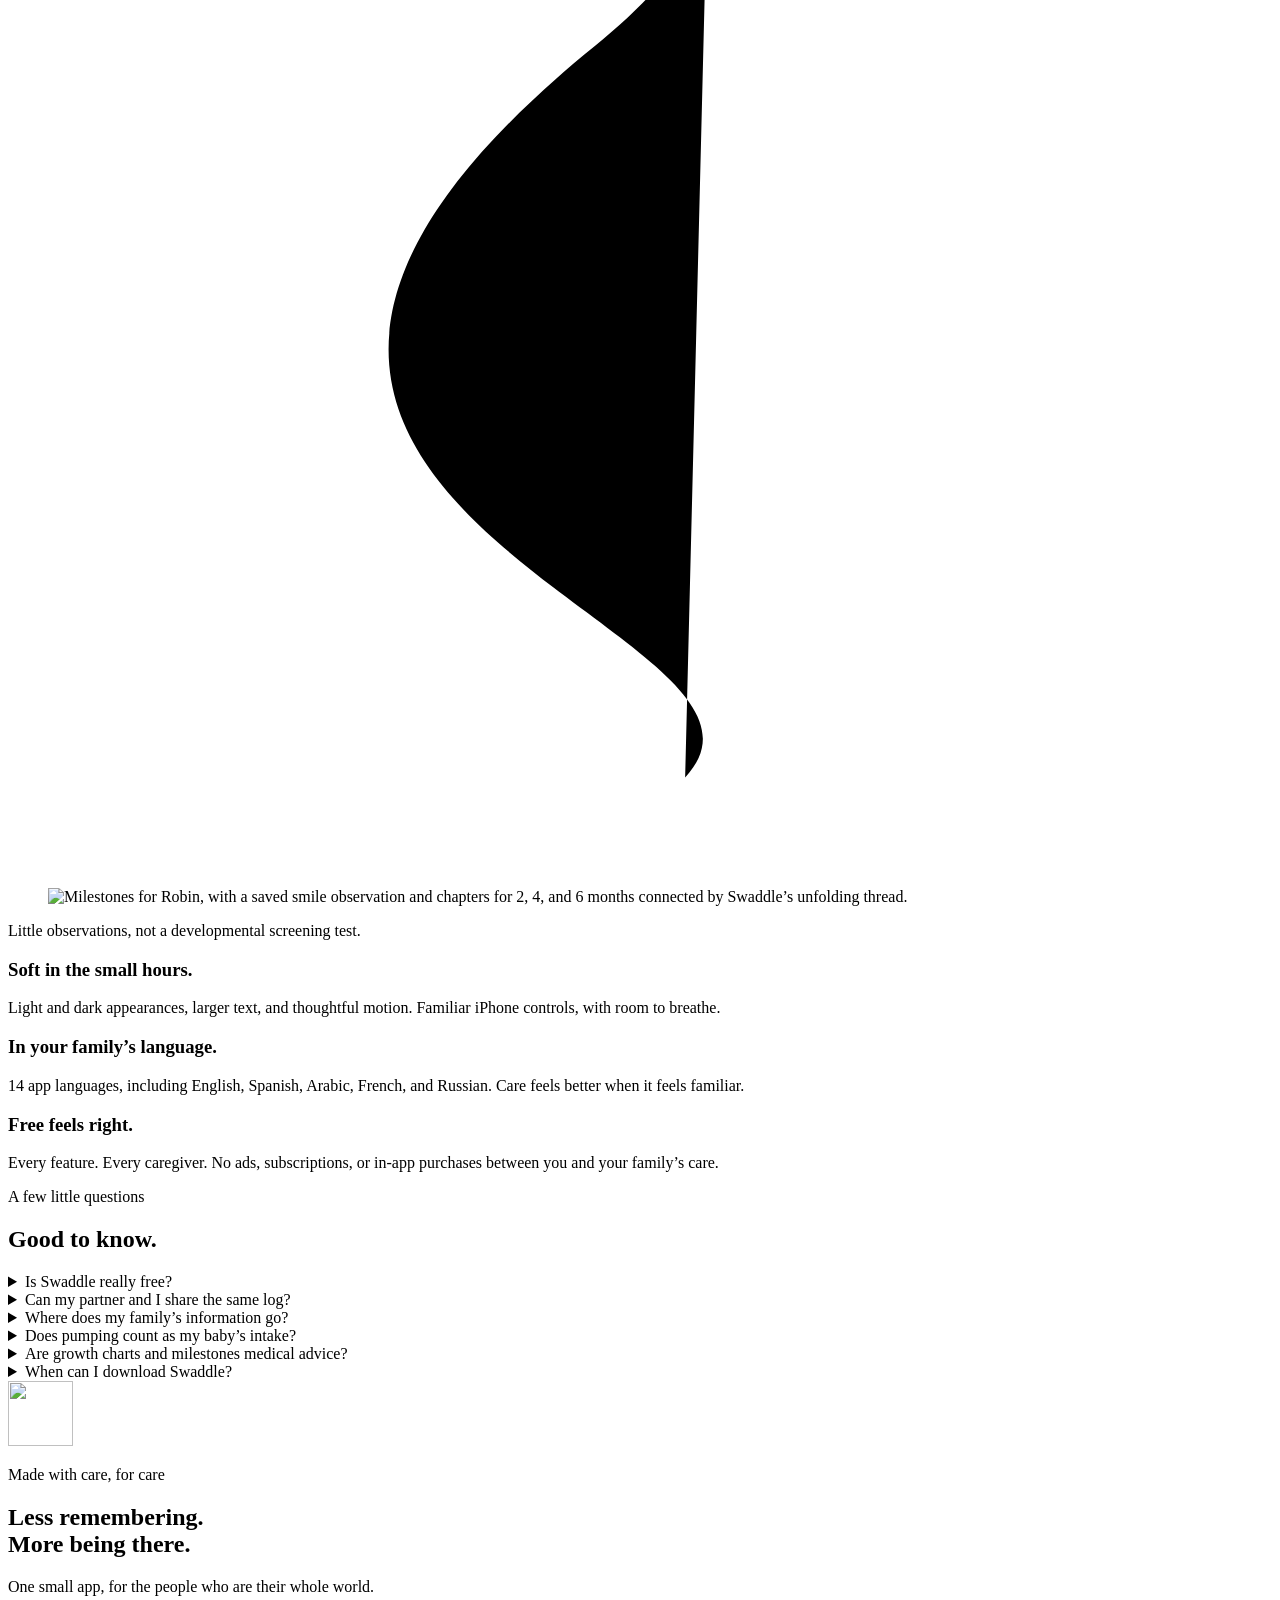
==== commit 6fee30f1: "Simplify milestone facts on website [skip ci]" ====
--- a/website/index.html
+++ b/website/index.html
@@ -82,7 +82,7 @@
 </section>
 <section class="section milestone-section" id="milestones" aria-labelledby="milestone-heading">
   <div class="wrap milestone-layout">
-    <div class="milestone-copy" data-reveal><p class="eyebrow">More than a date on a chart</p><h2 id="milestone-heading">Their firsts.<br><em>Your unfolding story.</em></h2><p>That little smile. Those curious hands. Explore CDC milestone checklists and WHO motor-development windows, and keep a note of what your family notices.</p><p>Save the exact first-noticed date, revisit a memory, or see what’s coming. Gentle illustrations bring each moment to life.</p><div class="milestone-facts"><div><strong>2–24</strong><span>months of CDC checklists</span></div><div><strong>106</strong><span>gentle illustrations</span></div><div><strong>Your pace</strong><span>pause or reduce motion</span></div></div><a class="text-link" href="/support/#milestones">A closer look at milestones <span class="arrow" aria-hidden="true">↗</span></a></div>
+    <div class="milestone-copy" data-reveal><p class="eyebrow">More than a date on a chart</p><h2 id="milestone-heading">Their firsts.<br><em>Your unfolding story.</em></h2><p>That little smile. Those curious hands. Explore CDC milestone checklists and WHO motor-development windows, and keep a note of what your family notices.</p><p>Save the exact first-noticed date, revisit a memory, or see what’s coming. Gentle illustrations bring each moment to life.</p><div class="milestone-facts"><div><strong>2–24</strong><span>months · CDC milestones</span></div><div><strong>106</strong><span>animated illustrations</span></div></div><a class="text-link" href="/support/#milestones">A closer look at milestones <span class="arrow" aria-hidden="true">↗</span></a></div>
     <div class="milestone-art" data-reveal><svg class="milestone-ribbon" viewBox="0 0 140 620" aria-hidden="true"><path d="M90 10C7 80 137 107 63 181S142 279 57 359s71 119 8 170S91 593 75 610"/></svg><span class="chapter-dot" aria-hidden="true"></span><figure class="phone"><img src="/assets/milestones.webp" width="800" height="1738" loading="lazy" alt="Milestones for Robin, with a saved smile observation and chapters for 2, 4, and 6 months connected by Swaddle’s unfolding thread."></figure><p class="sample-note">Little observations, not a developmental screening test.</p></div>
   </div>
 </section>
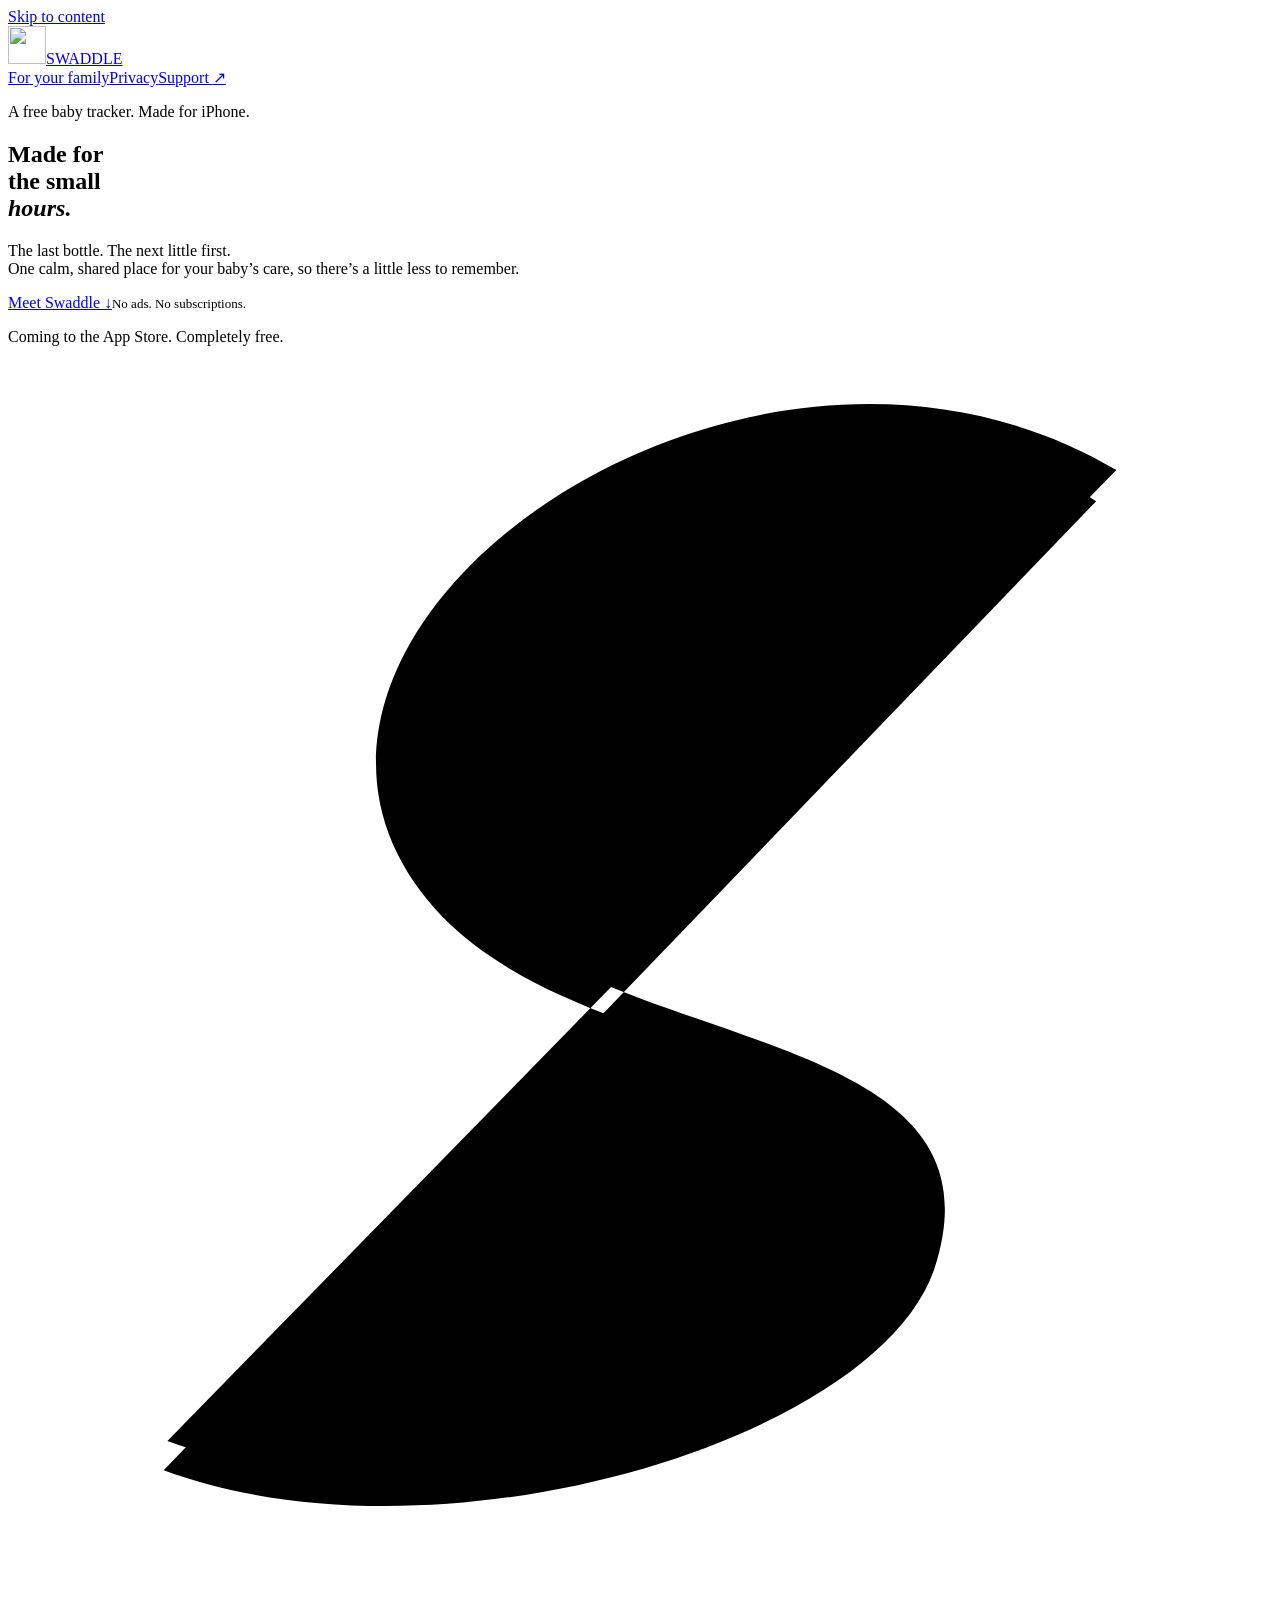
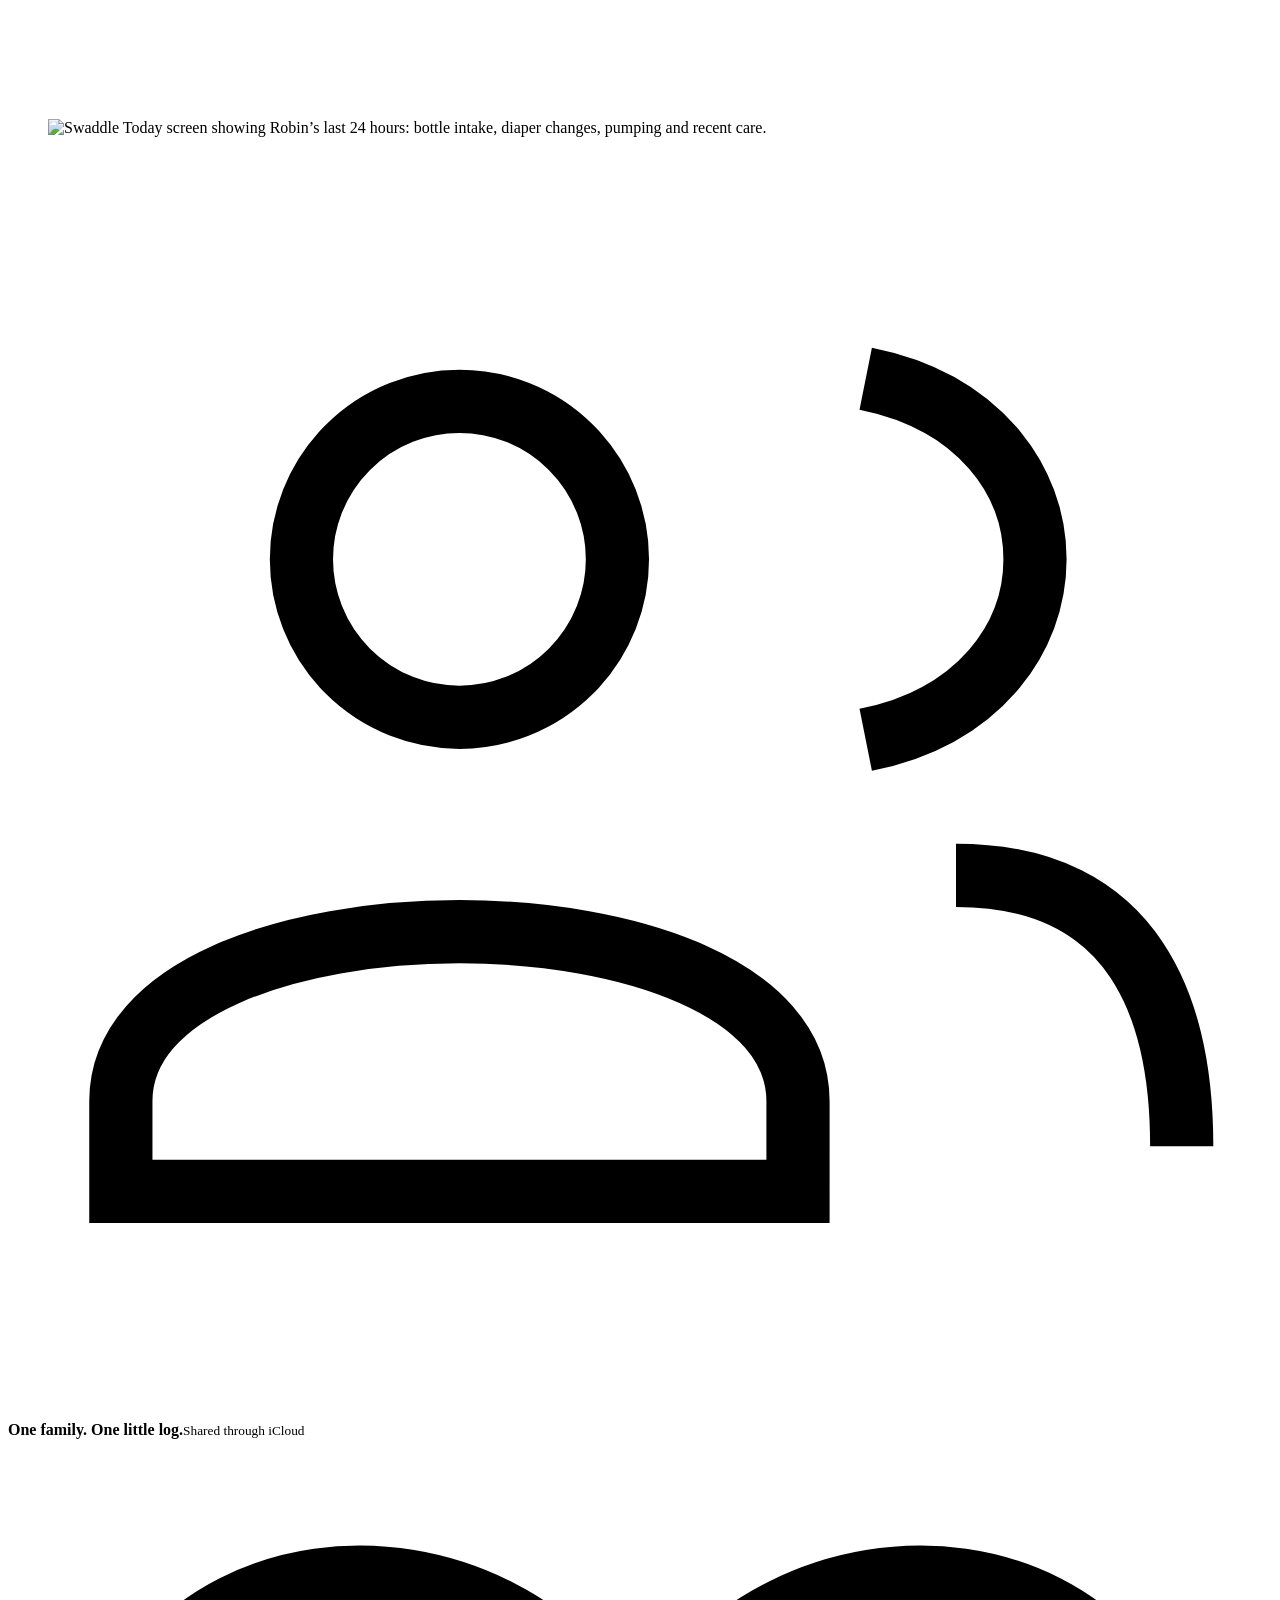
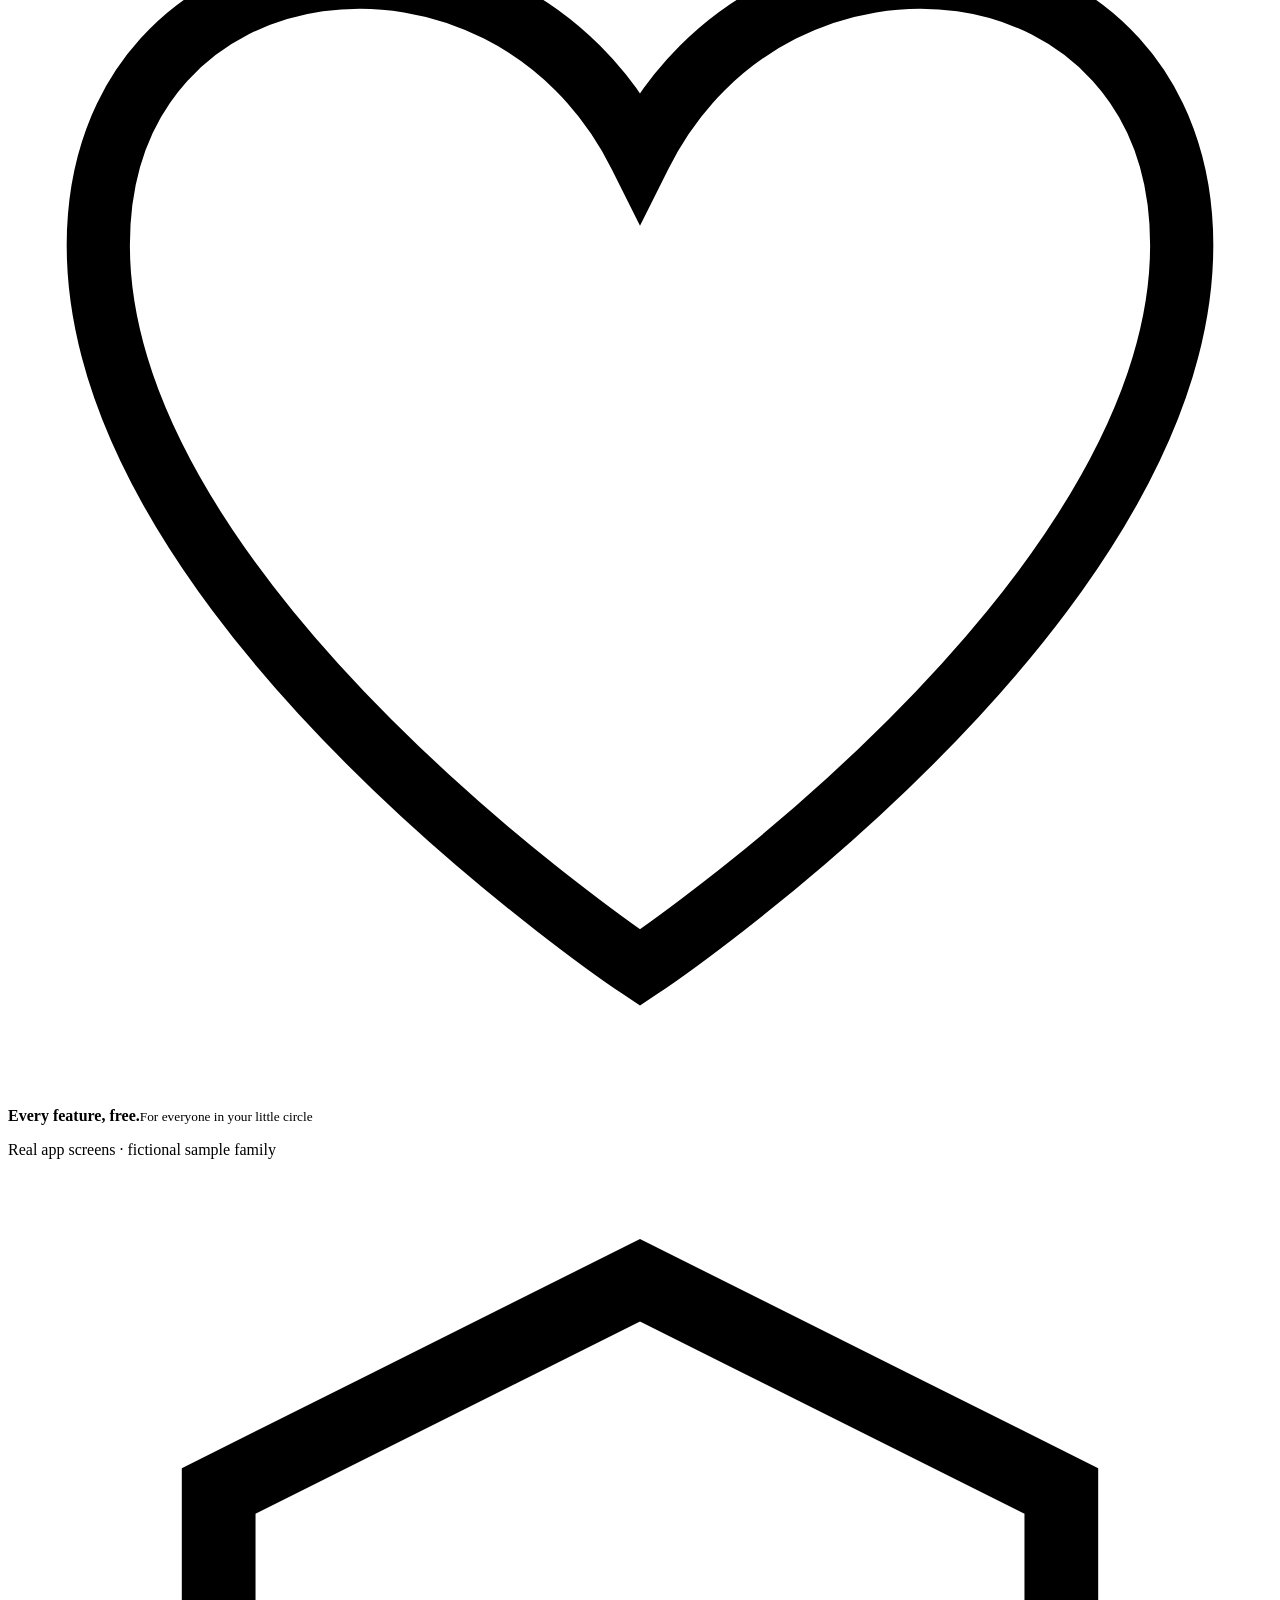
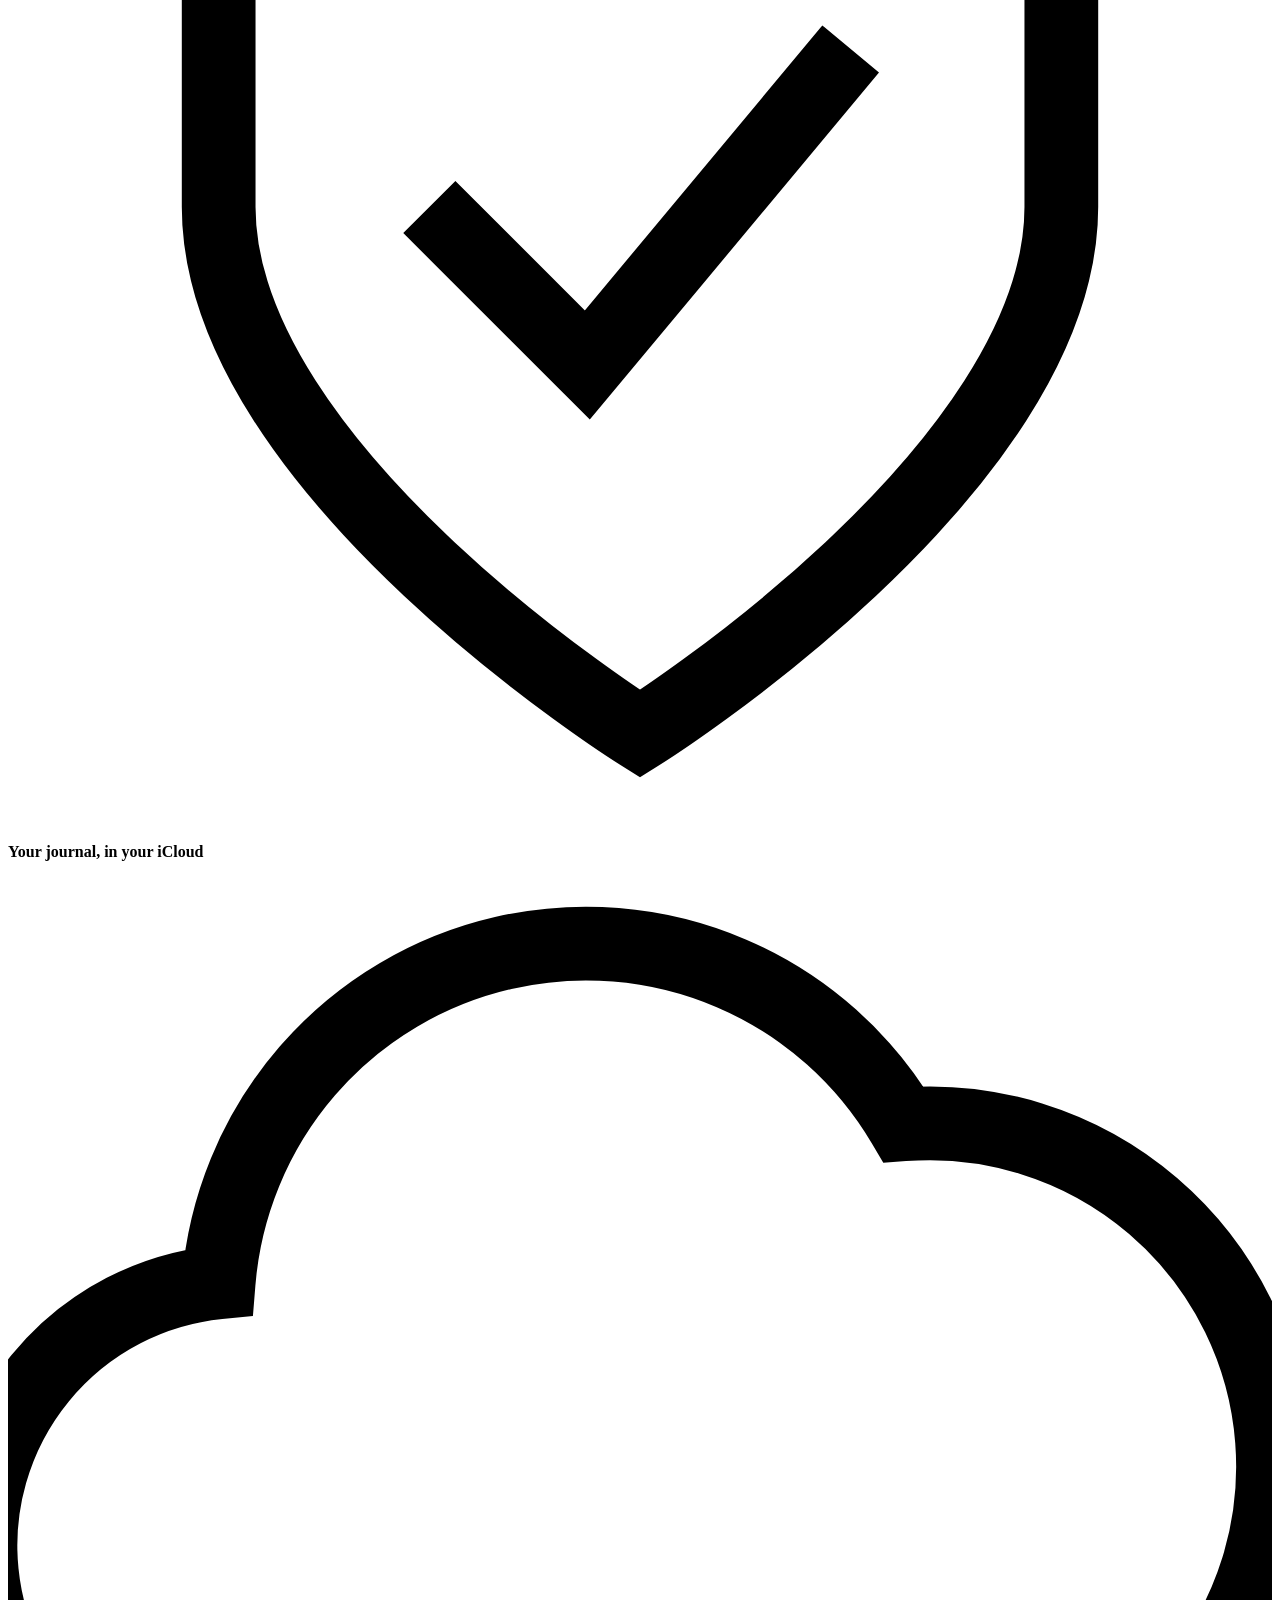
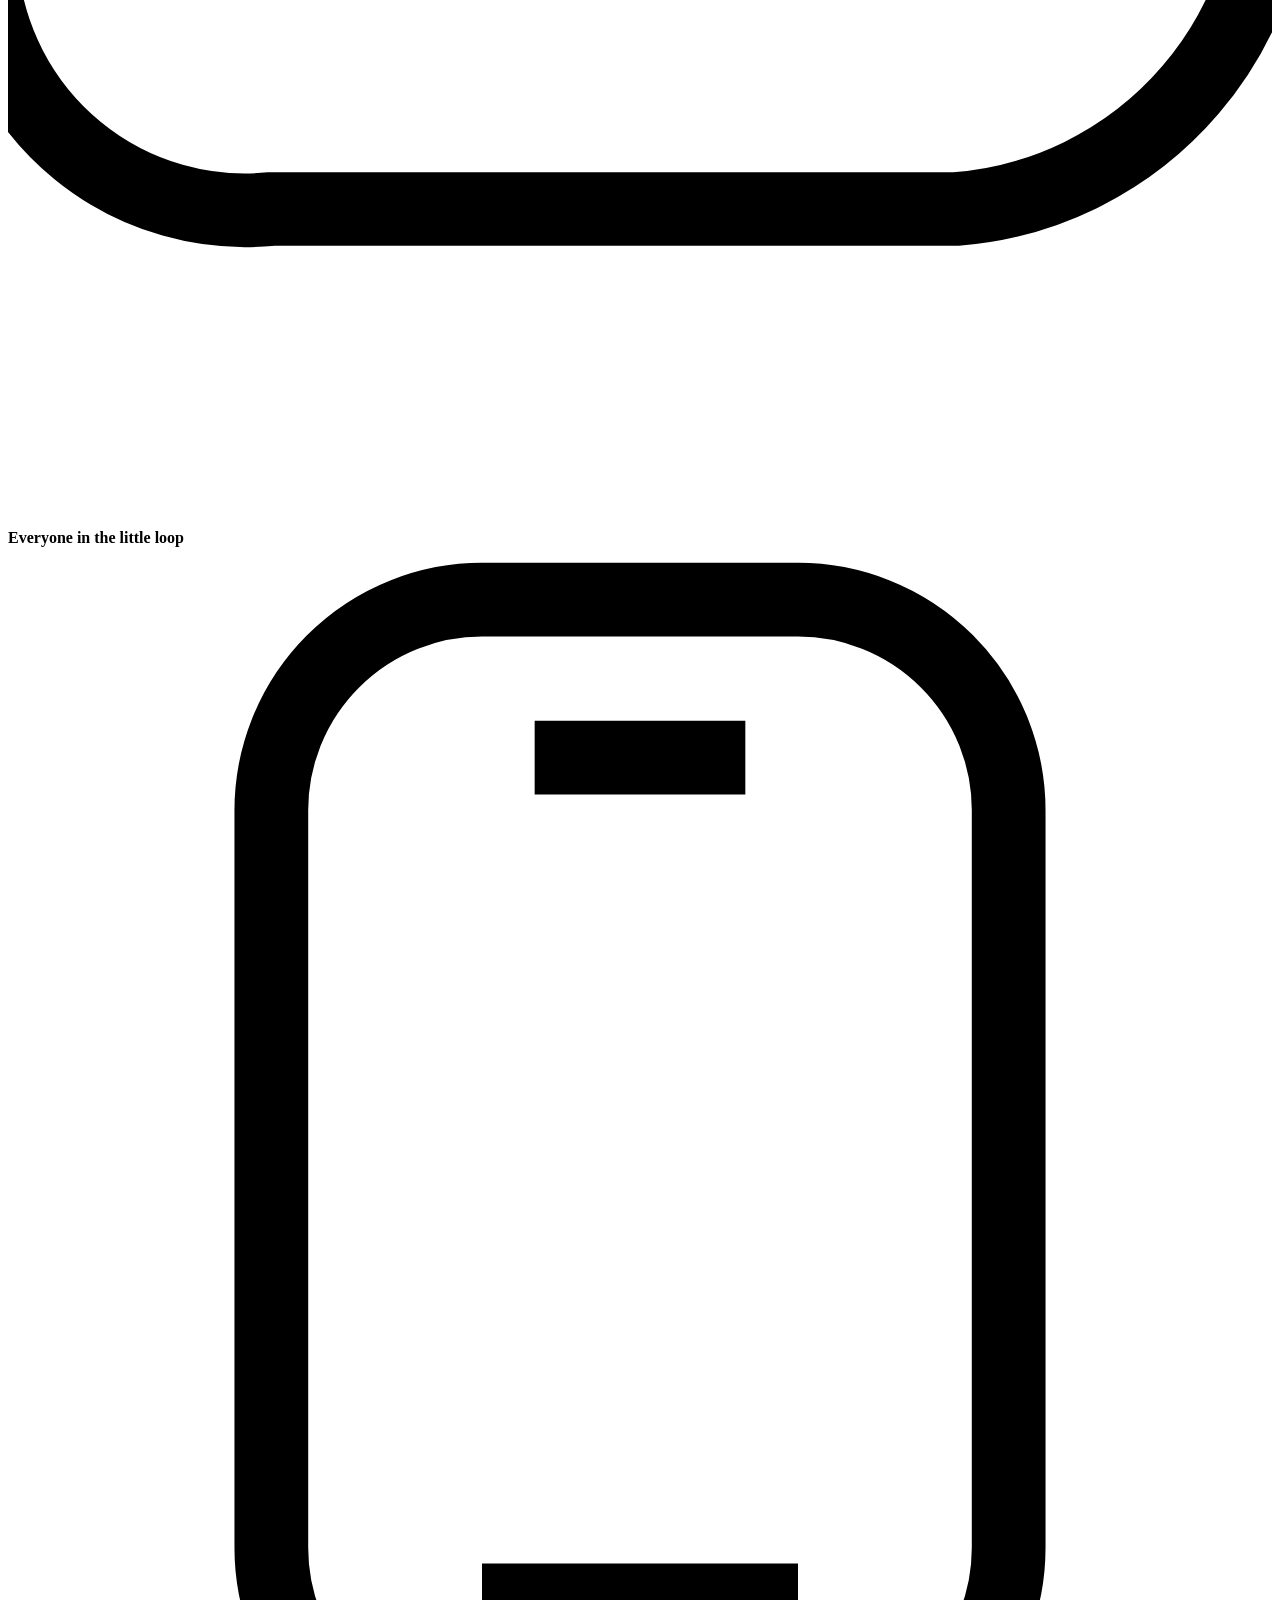
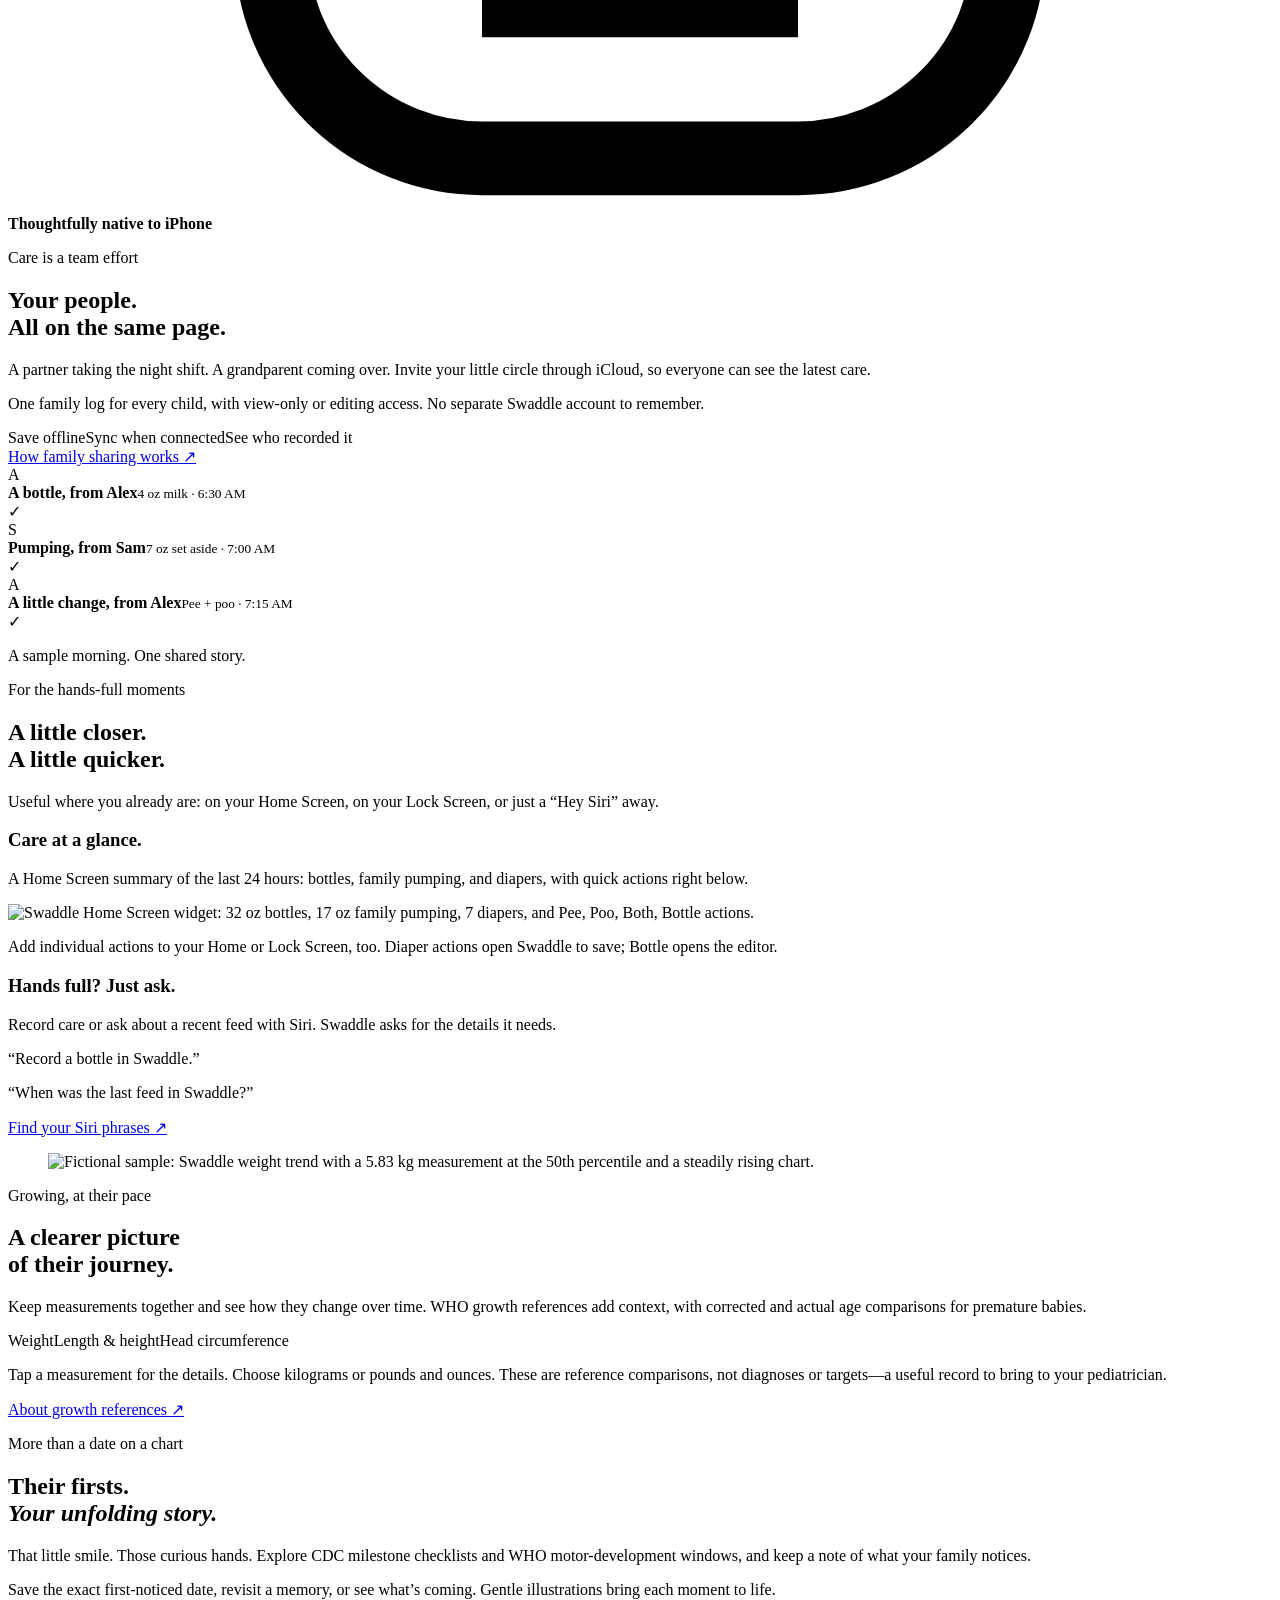
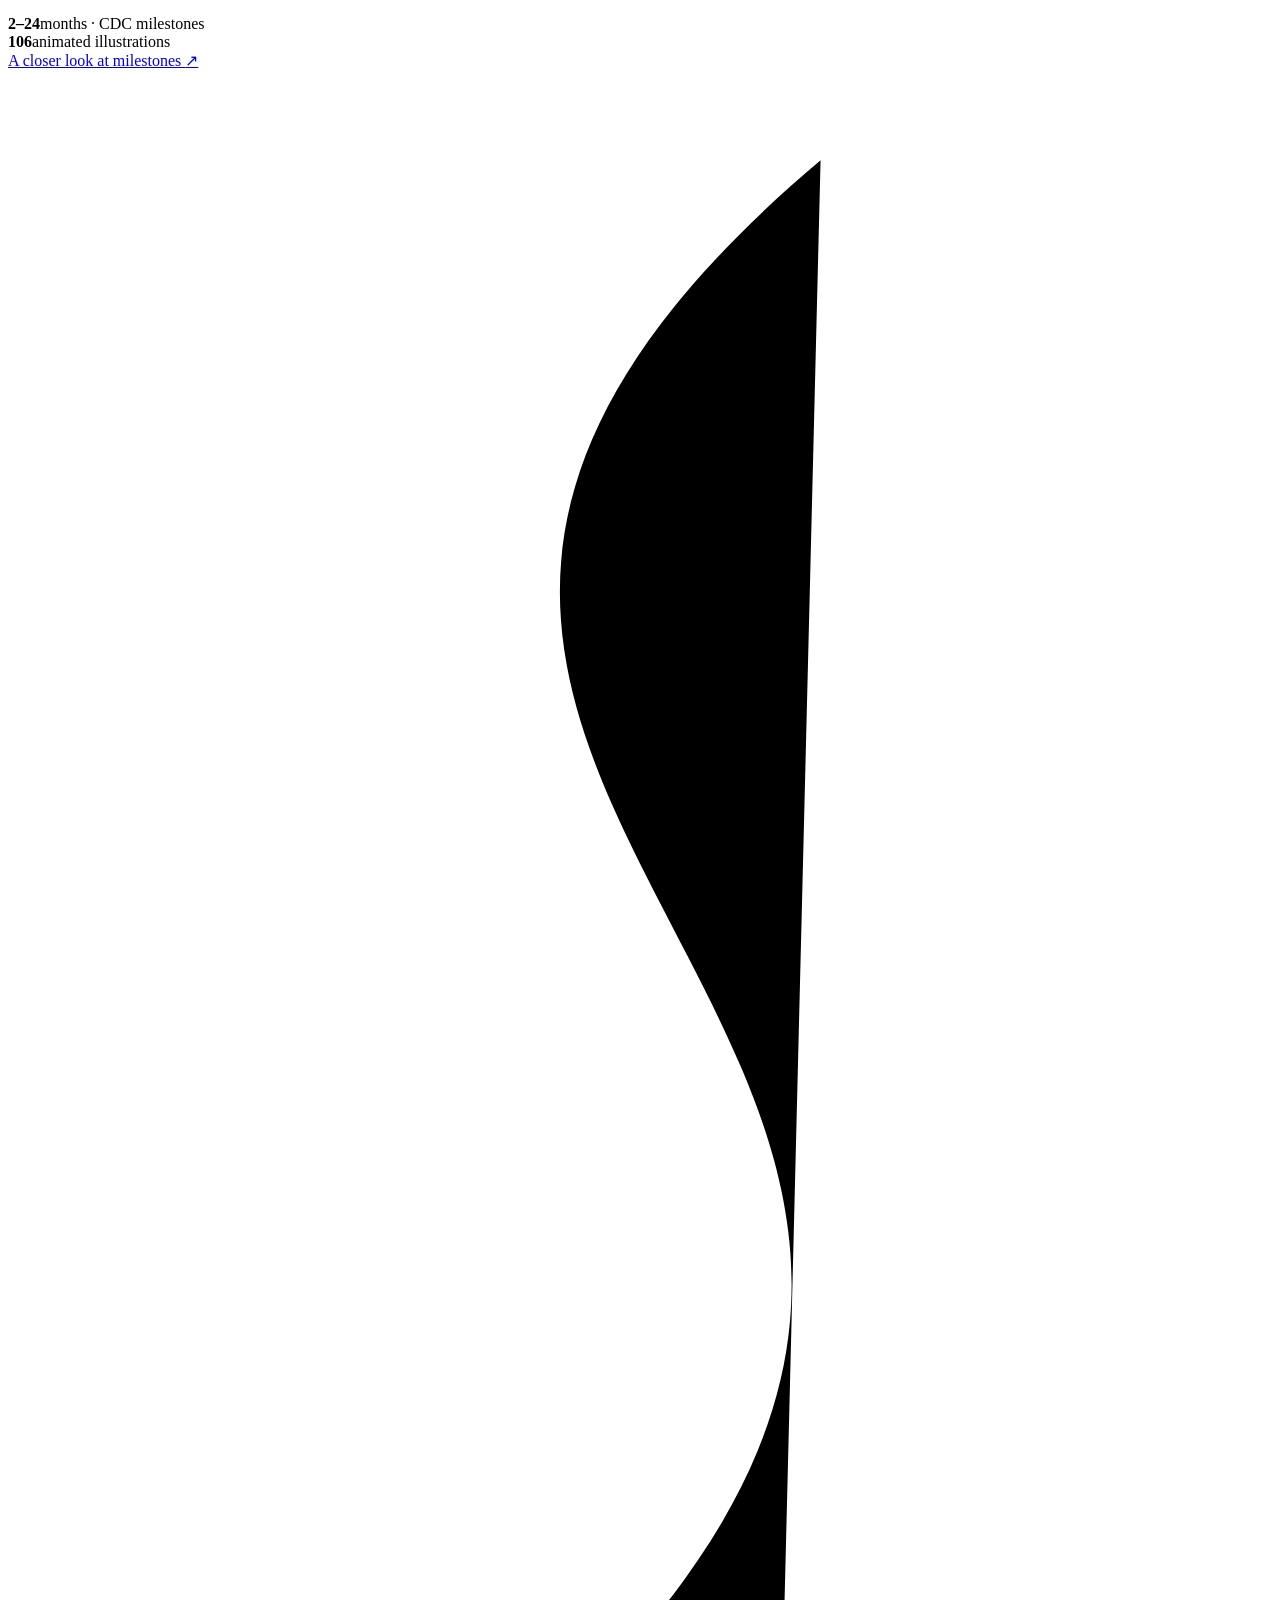
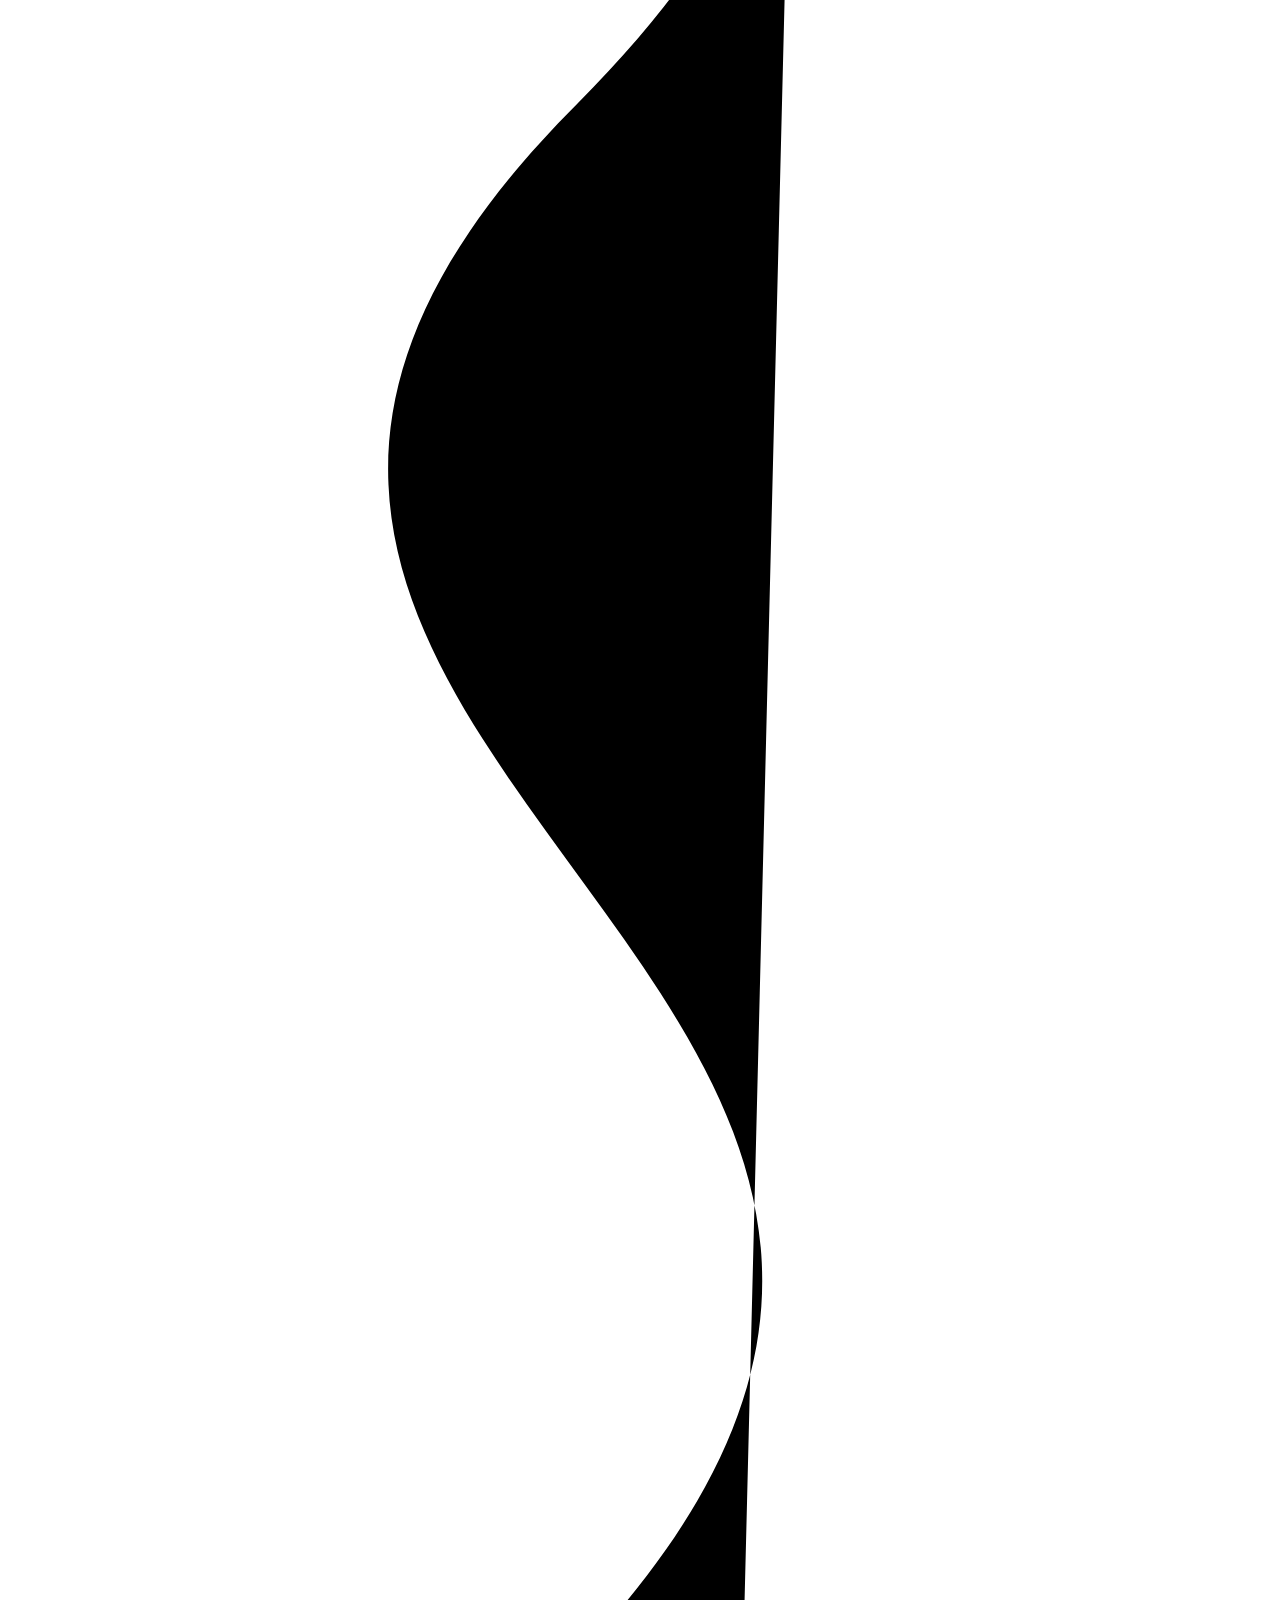
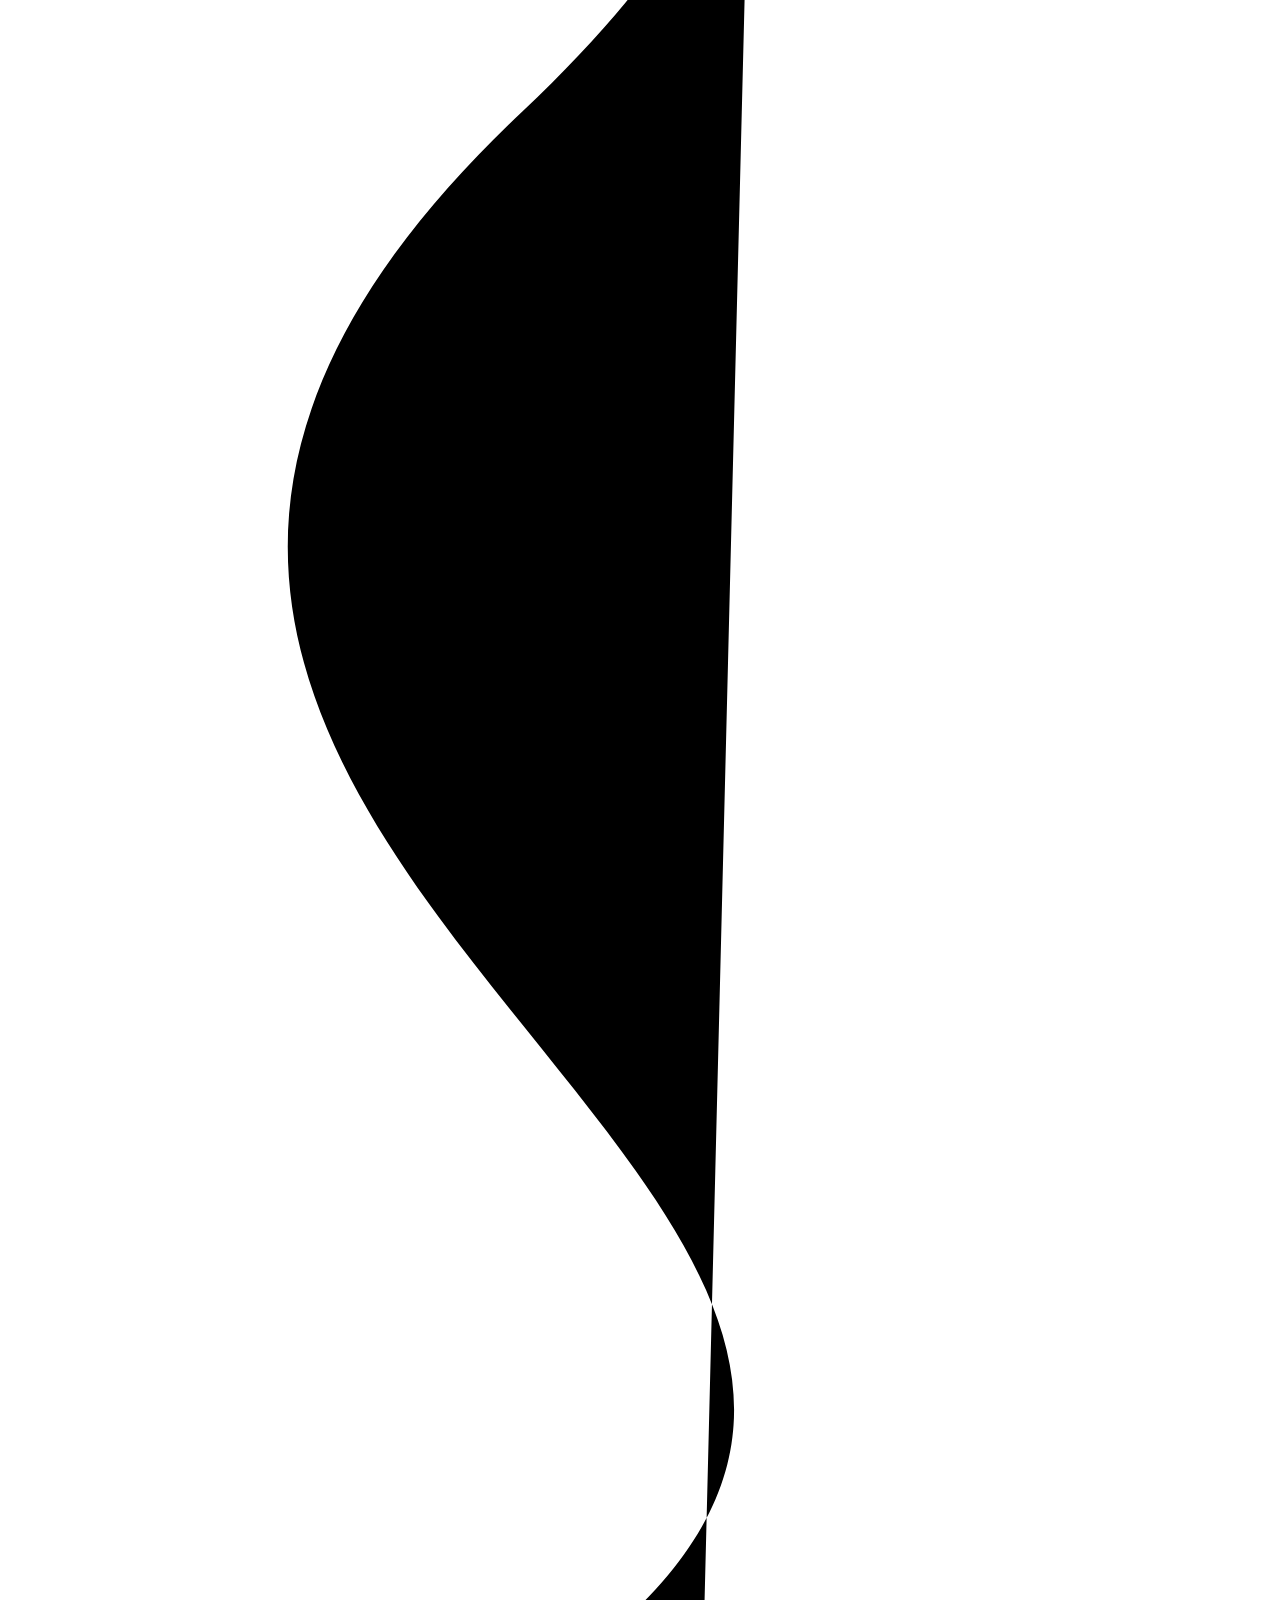
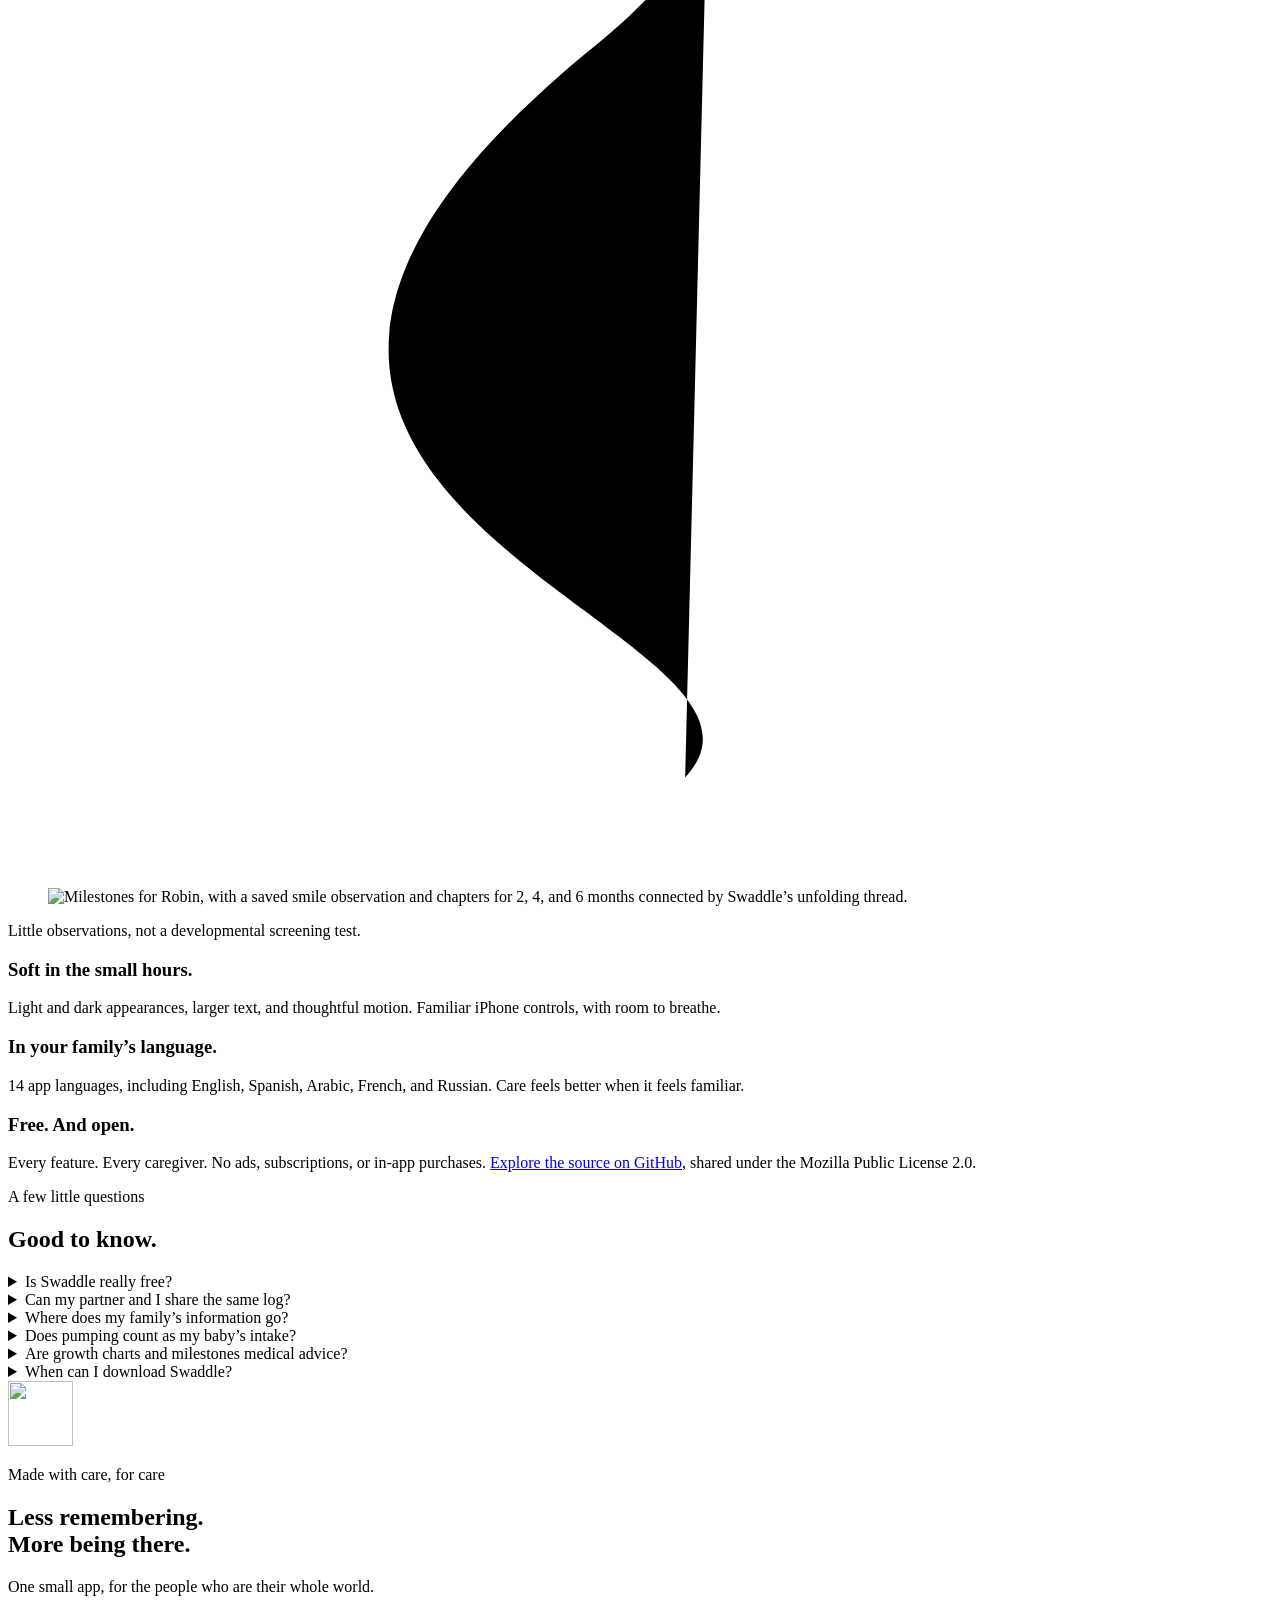
==== commit 8f3029cf: "Introduce Swaddle as an open source MPL 2.0 app" ====
--- a/website/index.html
+++ b/website/index.html
@@ -24,7 +24,7 @@
   <link rel="stylesheet" href="/assets/site.css?v=4">
   <script src="/assets/site.js?v=2" defer></script>
   <script type="application/ld+json">
-  {"@context":"https://schema.org","@graph":[{"@type":"WebSite","@id":"https://swaddle-ios.app/#website","url":"https://swaddle-ios.app/","name":"Swaddle","inLanguage":"en"},{"@type":"SoftwareApplication","@id":"https://swaddle-ios.app/#app","name":"Swaddle: Newborn Log","url":"https://swaddle-ios.app/","description":"A free baby care journal for iPhone with family iCloud sharing, feeding and pumping logs, diaper tracking, Siri, widgets, WHO growth references, and CDC milestones.","operatingSystem":"iOS","applicationCategory":"HealthApplication","isAccessibleForFree":true,"offers":{"@type":"Offer","price":"0","priceCurrency":"USD"},"image":"https://swaddle-ios.app/assets/apple-touch-icon.png","screenshot":"https://swaddle-ios.app/assets/today.webp","author":{"@type":"Person","name":"Fedor Korotkov"},"inLanguage":["en","es","ar","pt-BR","fa","fr","ht","hi","ko","zh-Hans","so","fil","vi","ru"],"featureList":["Family sharing through iCloud","Bottles, breastfeeding, diapers and pumping","Home Screen and Lock Screen widgets","Siri voice logging","WHO growth-reference charts","CDC milestone check-ins"]}]}
+  {"@context":"https://schema.org","@graph":[{"@type":"WebSite","@id":"https://swaddle-ios.app/#website","url":"https://swaddle-ios.app/","name":"Swaddle","inLanguage":"en"},{"@type":"SoftwareApplication","@id":"https://swaddle-ios.app/#app","name":"Swaddle: Newborn Log","url":"https://swaddle-ios.app/","description":"A free baby care journal for iPhone with family iCloud sharing, feeding and pumping logs, diaper tracking, Siri, widgets, WHO growth references, and CDC milestones.","operatingSystem":"iOS","applicationCategory":"HealthApplication","license":"https://www.mozilla.org/MPL/2.0/","sameAs":"https://github.com/fkorotkov/swaddle-ios.app","isAccessibleForFree":true,"offers":{"@type":"Offer","price":"0","priceCurrency":"USD"},"image":"https://swaddle-ios.app/assets/apple-touch-icon.png","screenshot":"https://swaddle-ios.app/assets/today.webp","author":{"@type":"Person","name":"Fedor Korotkov"},"inLanguage":["en","es","ar","pt-BR","fa","fr","ht","hi","ko","zh-Hans","so","fil","vi","ru"],"featureList":["Family sharing through iCloud","Bottles, breastfeeding, diapers and pumping","Home Screen and Lock Screen widgets","Siri voice logging","WHO growth-reference charts","CDC milestone check-ins"]}]}
   </script>
 </head>
 <body>
@@ -89,7 +89,7 @@
 <div class="wrap native-details">
   <article data-reveal><h3>Soft in the small hours.</h3><p>Light and dark appearances, larger text, and thoughtful motion. Familiar iPhone controls, with room to breathe.</p></article>
   <article data-reveal><h3>In your family’s language.</h3><p>14 app languages, including English, Spanish, Arabic, French, and Russian. Care feels better when it feels familiar.</p></article>
-  <article data-reveal><h3>Free feels right.</h3><p>Every feature. Every caregiver. No ads, subscriptions, or in-app purchases between you and your family’s care.</p></article>
+  <article data-reveal><h3>Free. And open.</h3><p>Every feature. Every caregiver. No ads, subscriptions, or in-app purchases. <a href="https://github.com/fkorotkov/swaddle-ios.app">Explore the source on GitHub</a>, shared under the Mozilla Public License 2.0.</p></article>
 </div>
 <section class="section wrap" aria-labelledby="faq-heading">
   <div class="faq-layout"><div data-reveal><p class="eyebrow">A few little questions</p><h2 id="faq-heading">Good to know.</h2></div><div>
@@ -103,5 +103,5 @@
 </section>
 <section class="closing wrap" aria-labelledby="closing-heading" data-reveal><img src="/assets/mark.png" width="65" height="65" alt="" loading="lazy"><p class="eyebrow">Made with care, for care</p><h2 id="closing-heading">Less remembering.<br>More being there.</h2><p>One small app, for the people who are their whole world.</p><a class="button" href="/support/">Say hello <span class="arrow" aria-hidden="true">↗</span></a><p class="launch-note">Coming to iPhone · Completely free</p></section>
 </main>
-<footer class="site-footer"><div class="wrap"><div class="footer-top"><a class="brand" href="/" aria-label="Swaddle home"><img src="/assets/mark.png" width="38" height="38" alt="" loading="lazy"><span>SWADDLE</span></a><nav class="footer-links" aria-label="Footer"><a href="/support/">Support</a><a href="/privacy/">Privacy policy</a><a href="#family">Explore the app</a></nav></div><div class="footer-bottom"><p>© 2026 Fedor Korotkov. Made for iPhone.<br>Swaddle is a care journal, not a medical device. CDC and WHO do not endorse Swaddle.</p><p>All the little things, together.</p></div><div class="footer-wordmark" aria-hidden="true">Swaddle.</div></div></footer>
+<footer class="site-footer"><div class="wrap"><div class="footer-top"><a class="brand" href="/" aria-label="Swaddle home"><img src="/assets/mark.png" width="38" height="38" alt="" loading="lazy"><span>SWADDLE</span></a><nav class="footer-links" aria-label="Footer"><a href="/support/">Support</a><a href="/privacy/">Privacy policy</a><a href="https://github.com/fkorotkov/swaddle-ios.app">Source on GitHub <span aria-hidden="true">↗</span></a><a href="#family">Explore the app</a></nav></div><div class="footer-bottom"><p>© 2026 Fedor Korotkov. Made for iPhone.<br>Swaddle is a care journal, not a medical device. CDC and WHO do not endorse Swaddle.</p><p>All the little things, together.</p></div><div class="footer-wordmark" aria-hidden="true">Swaddle.</div></div></footer>
 </body></html>
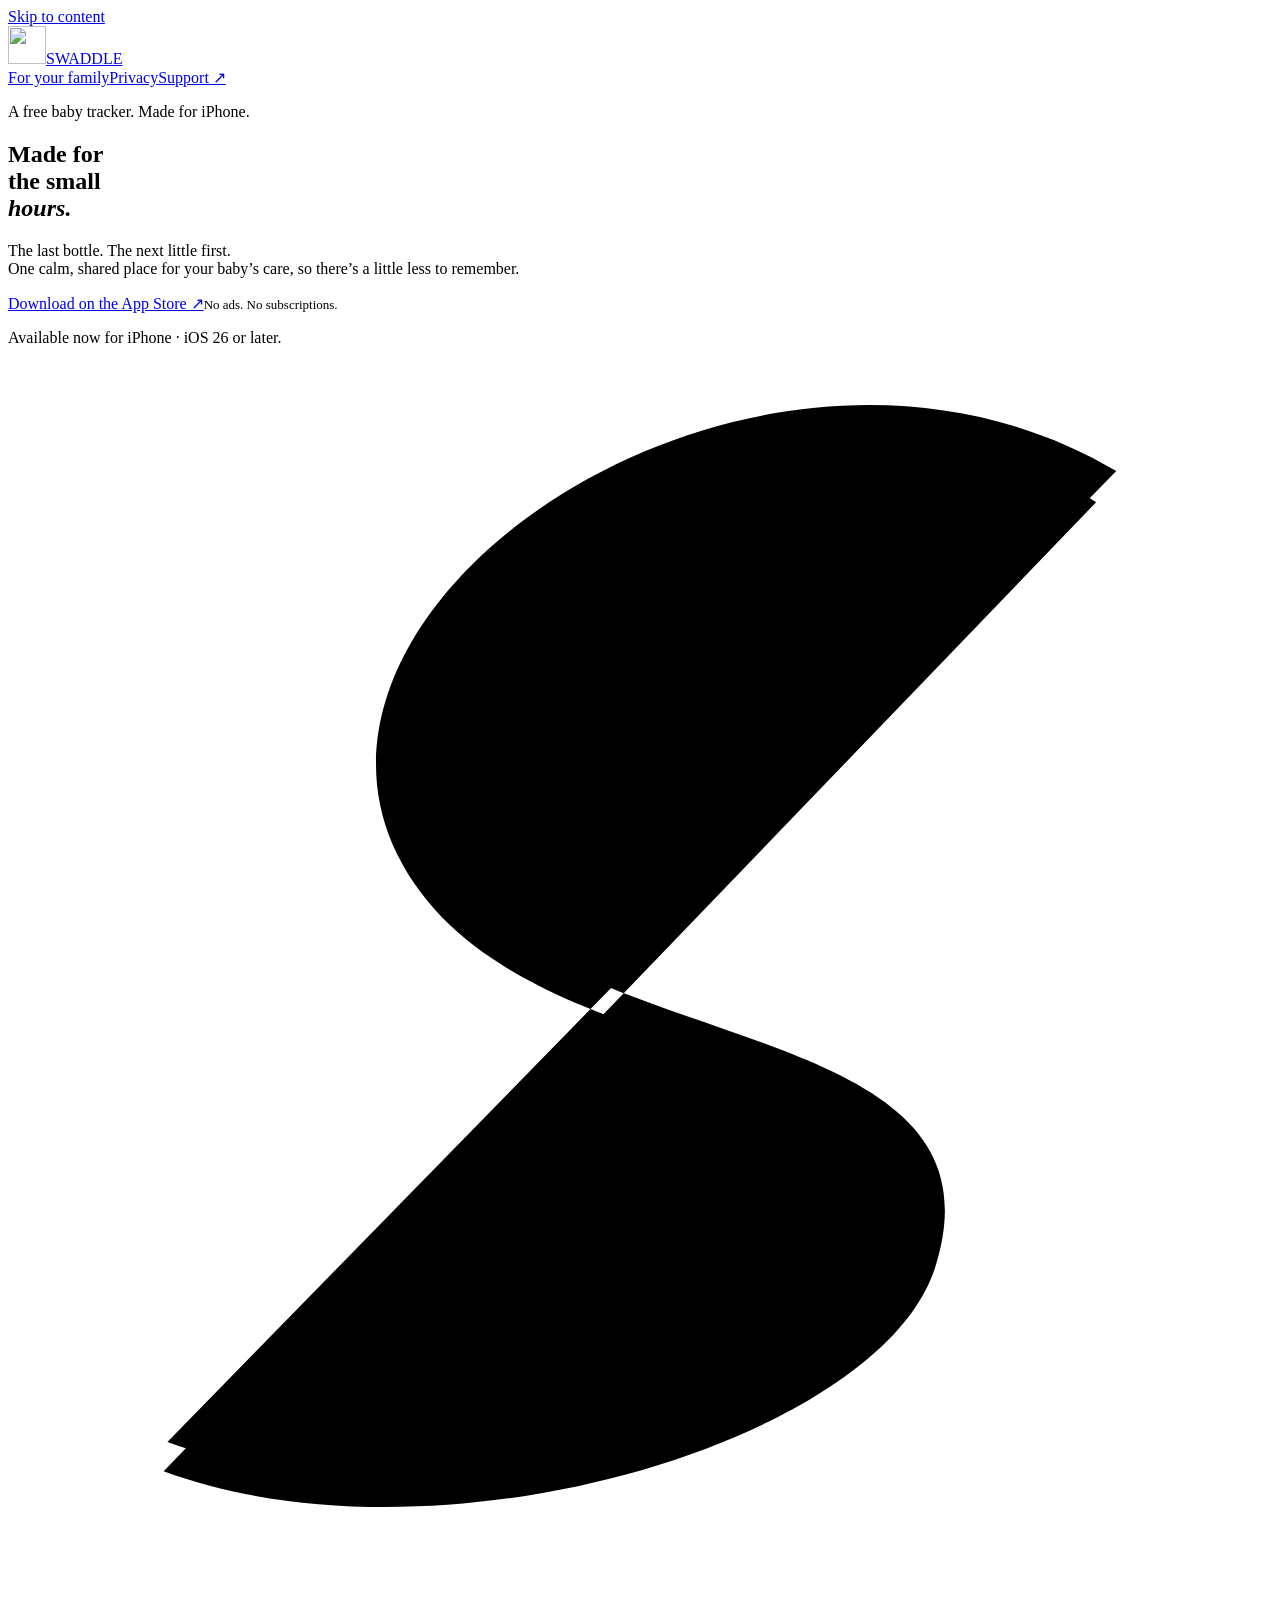
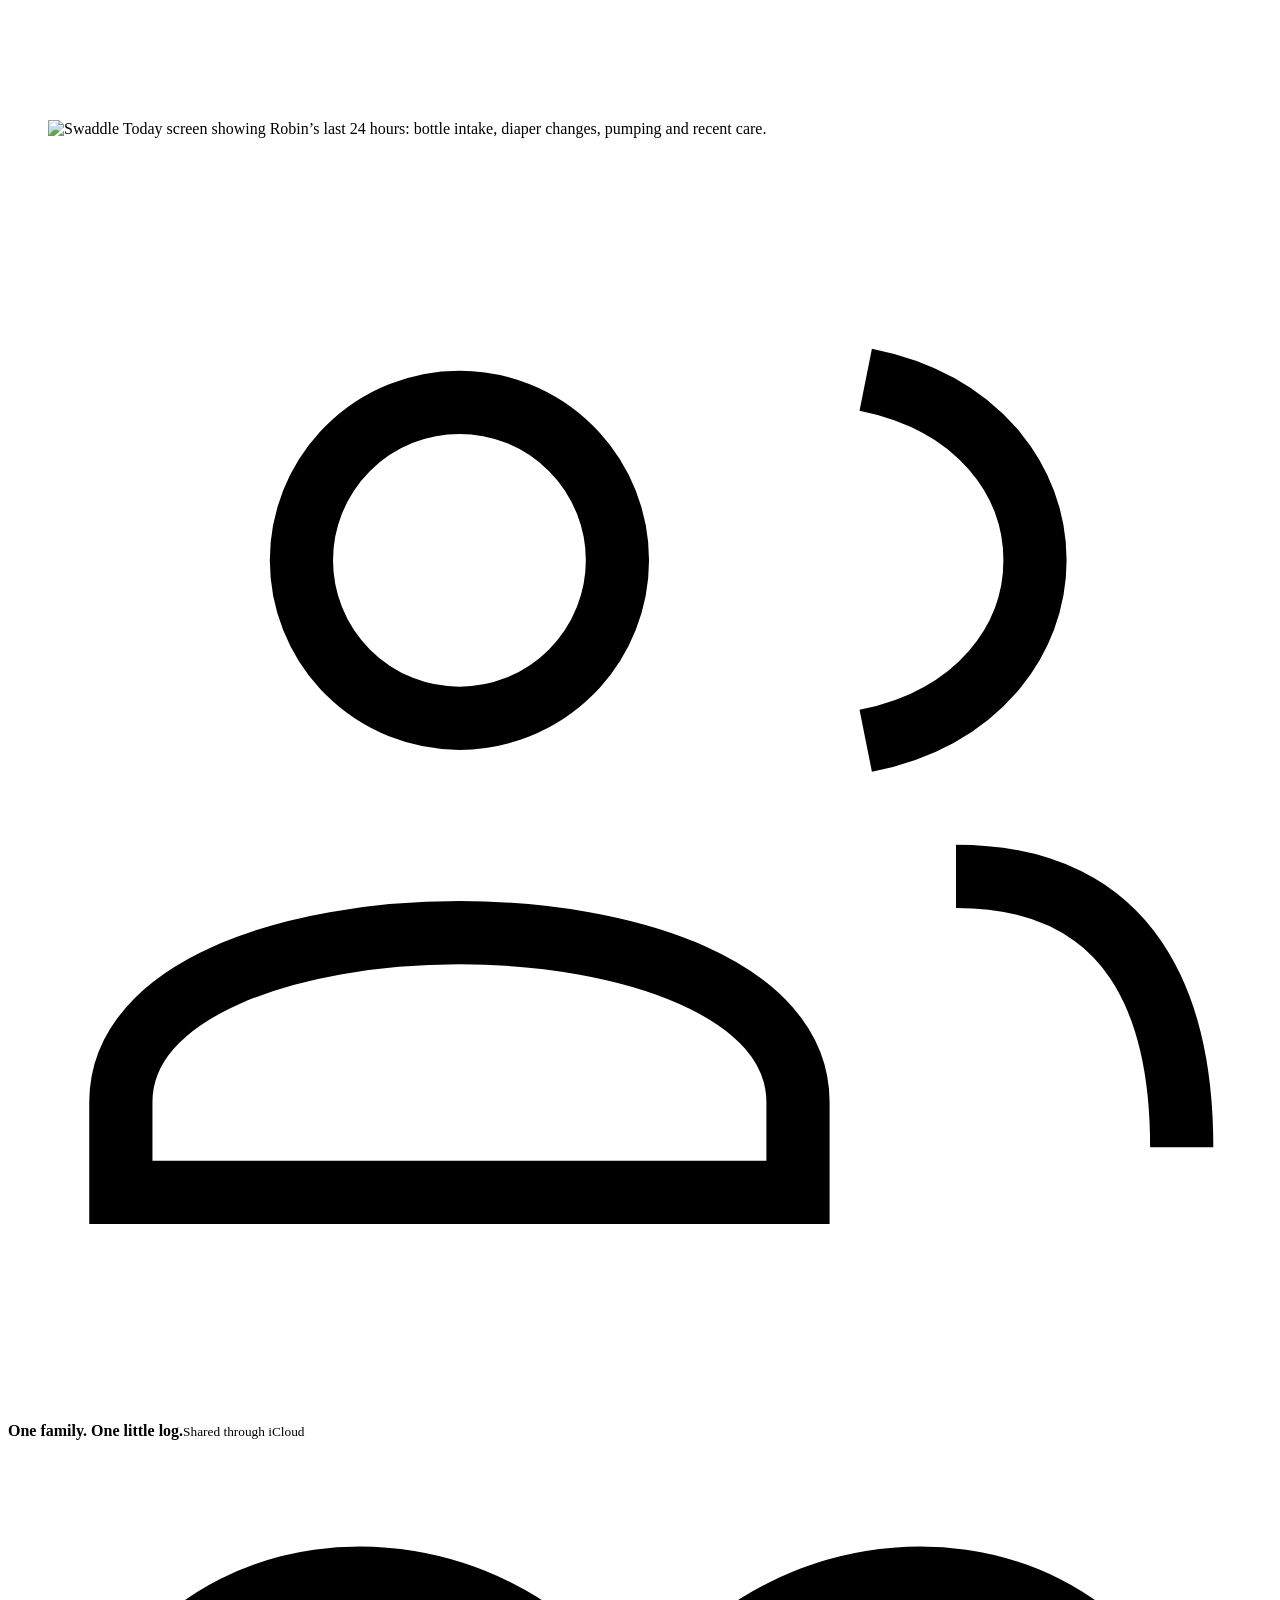
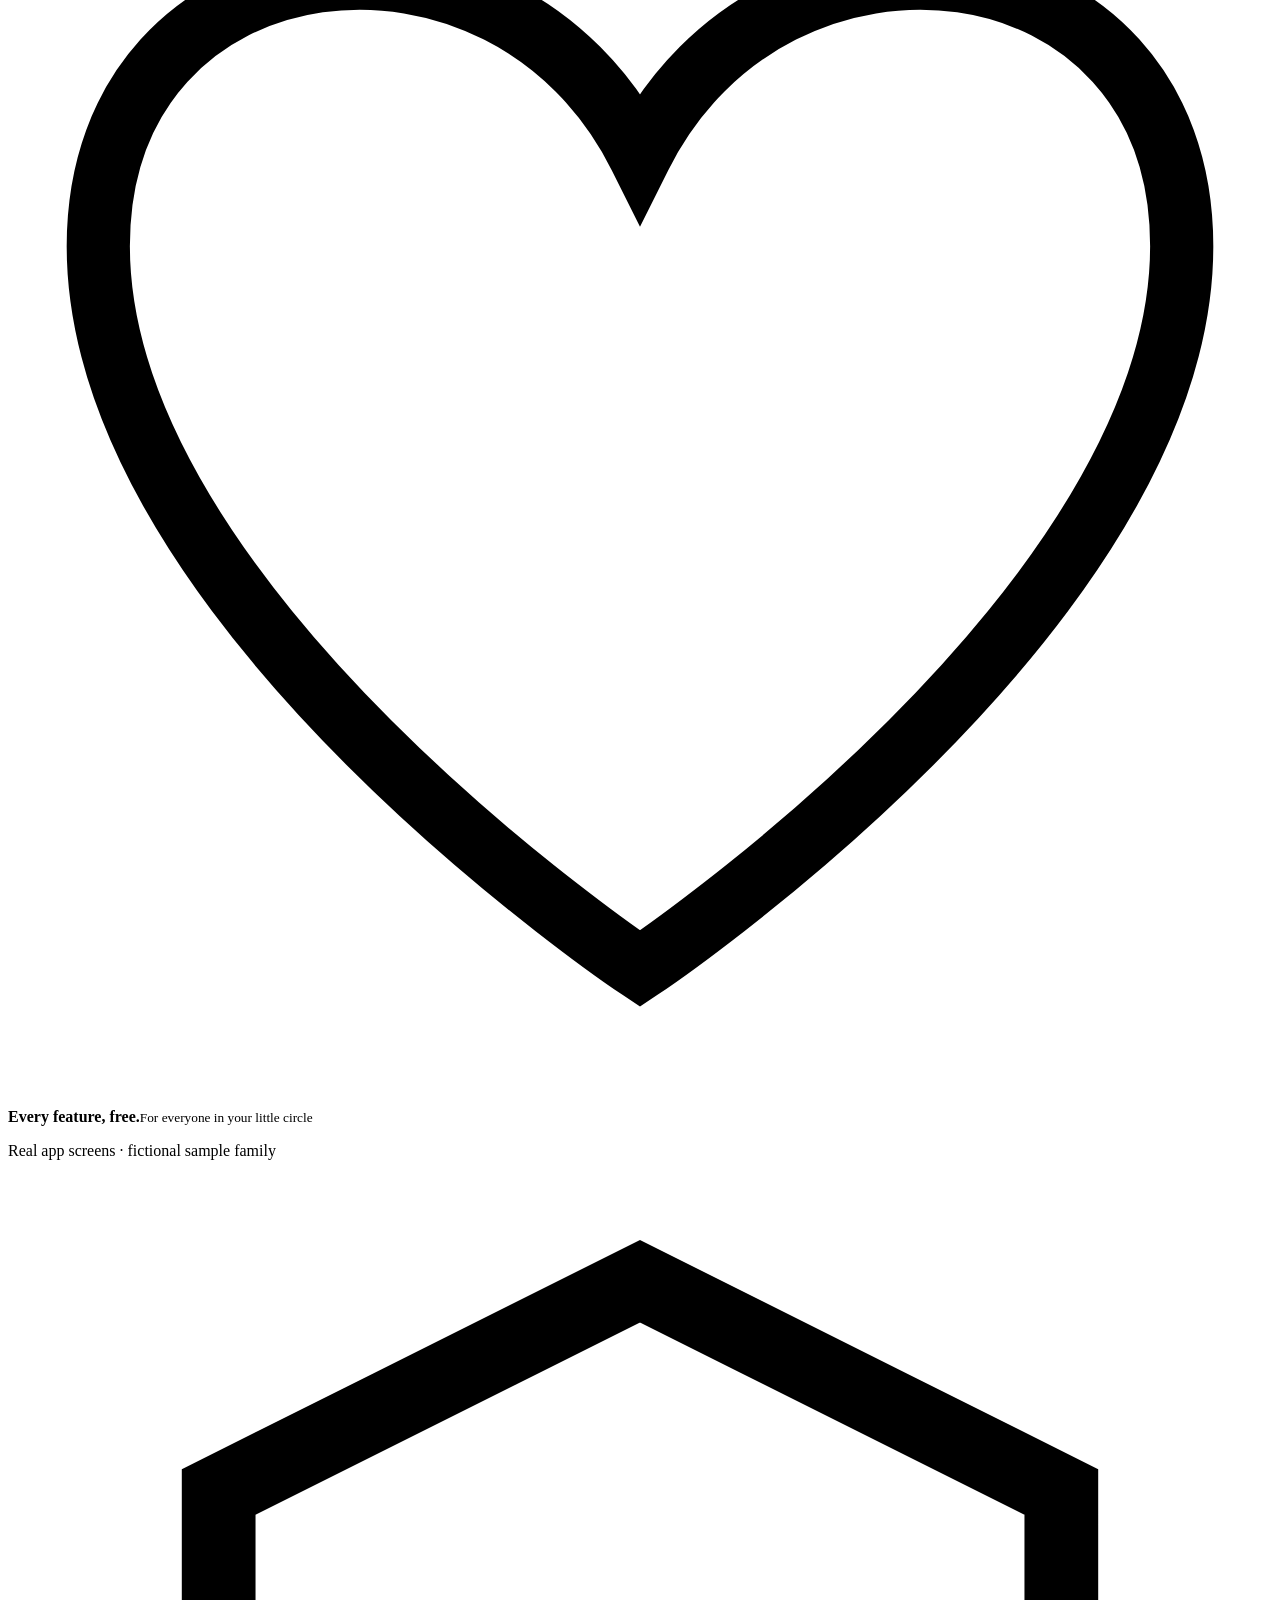
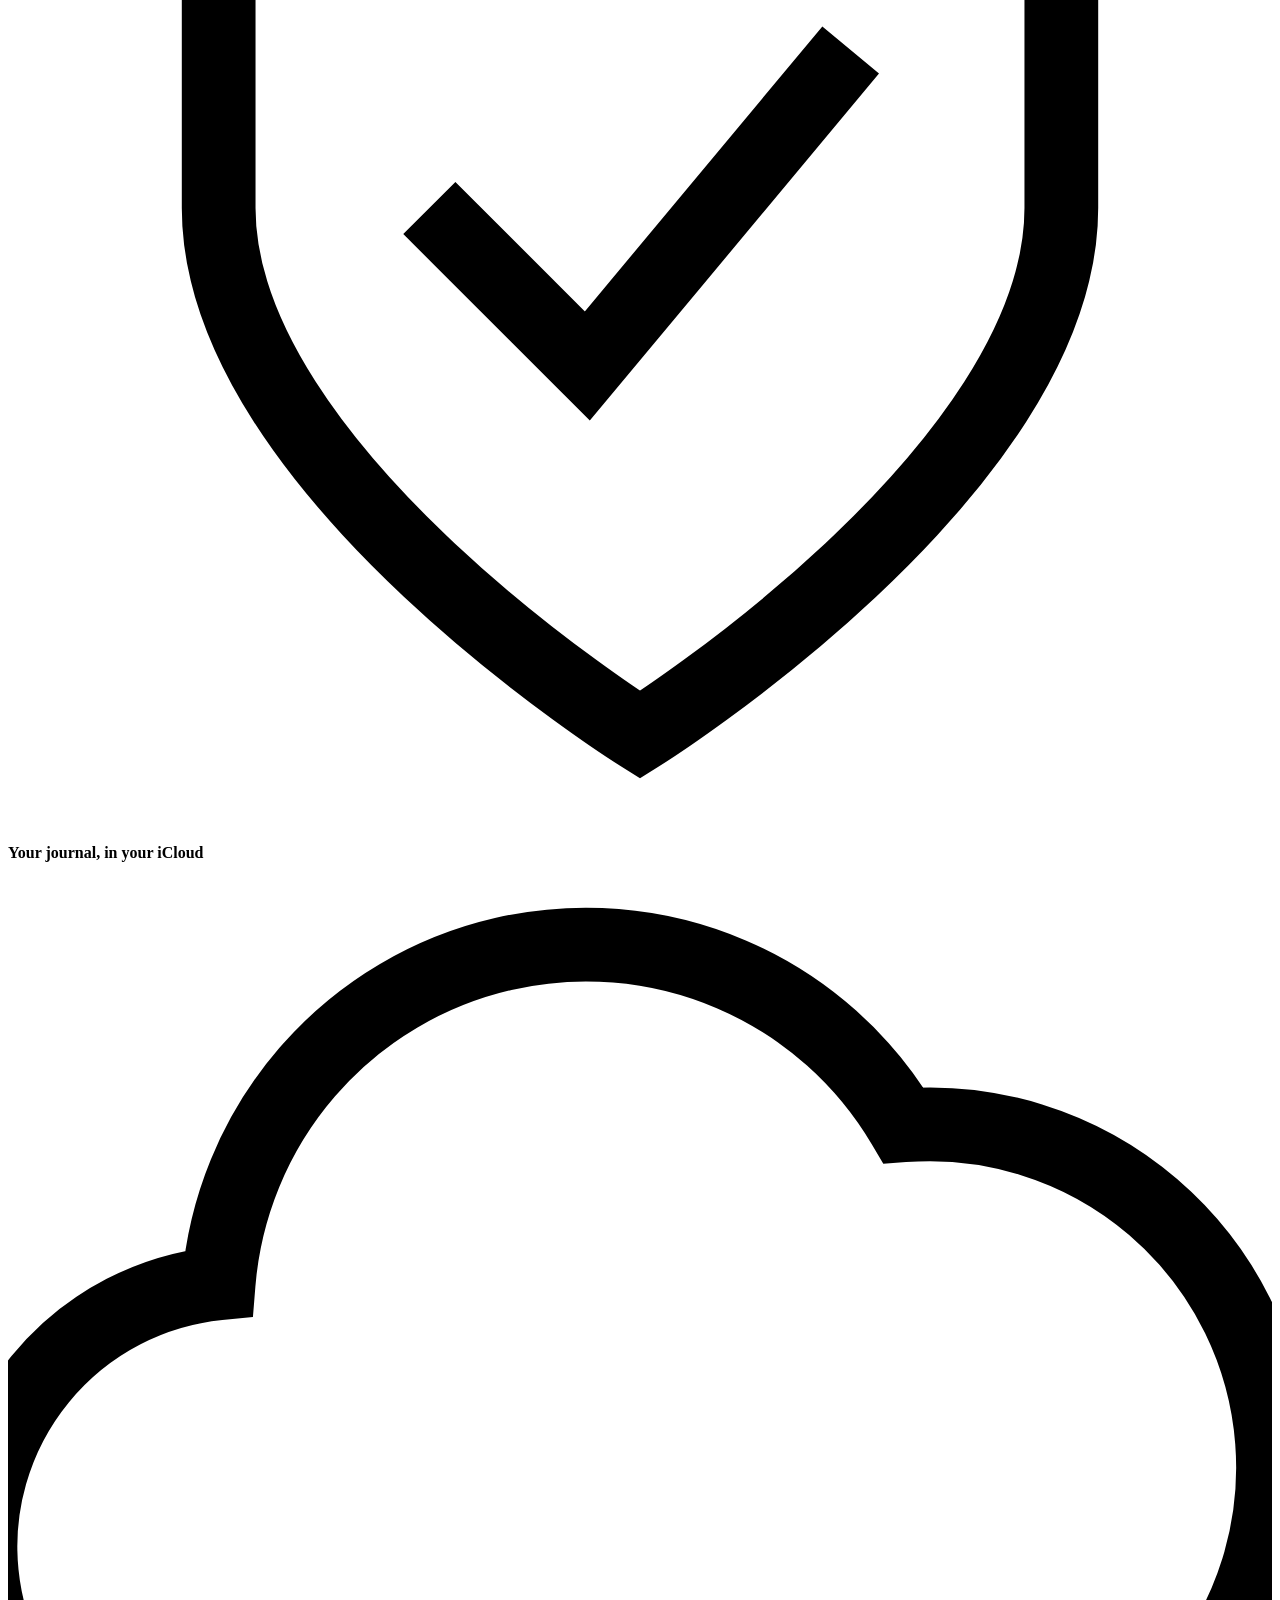
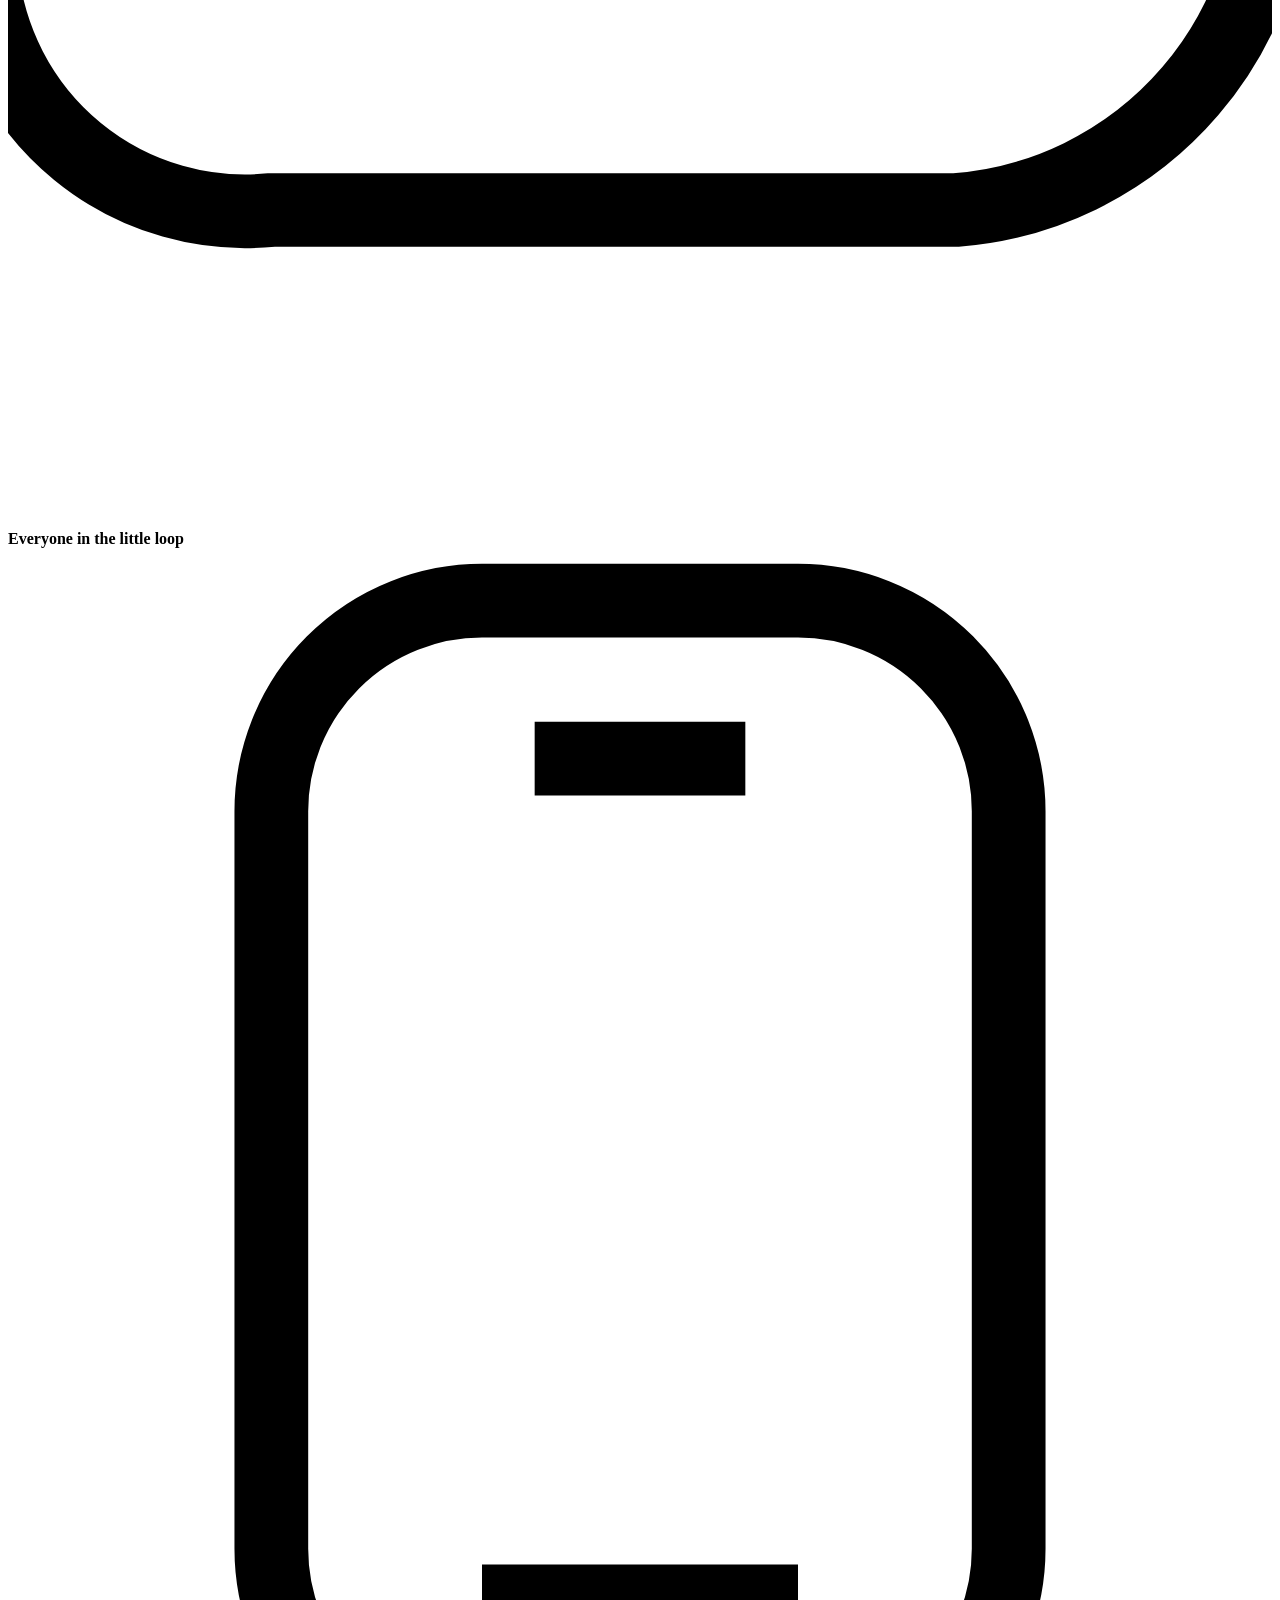
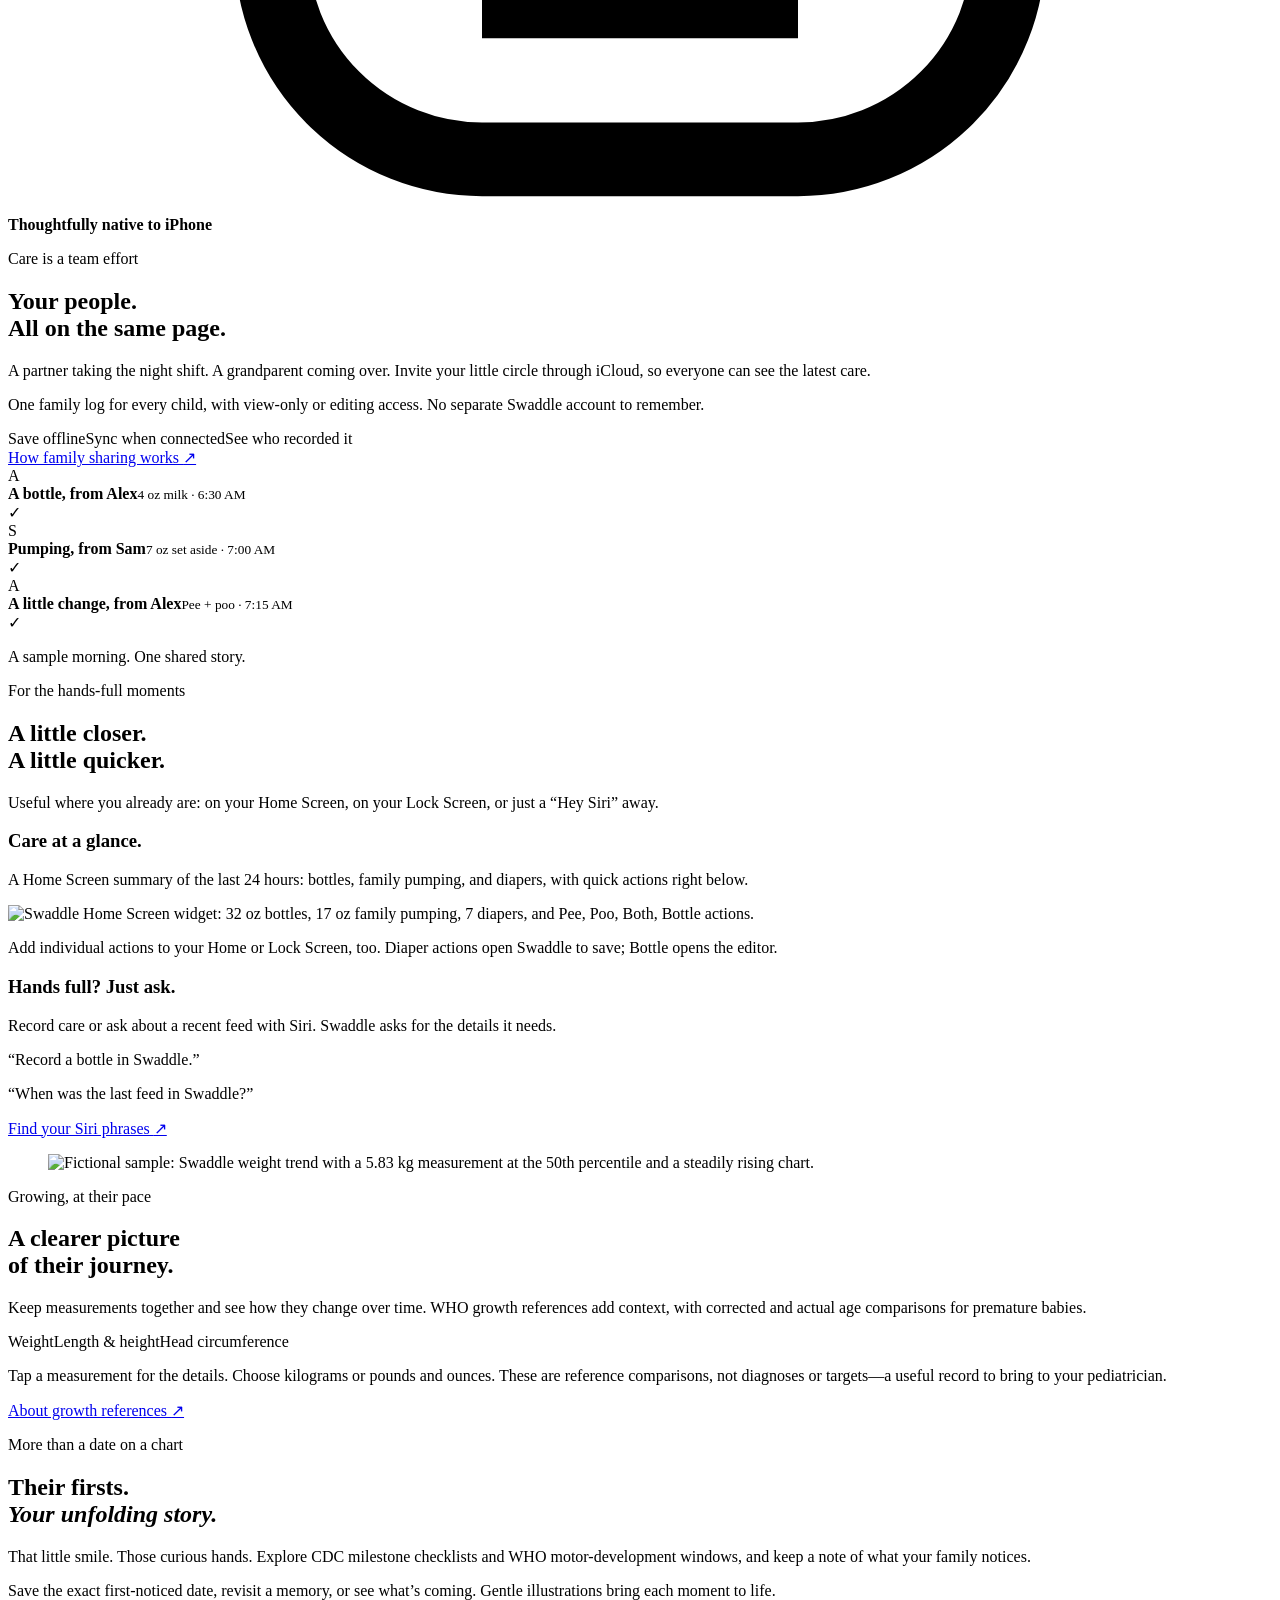
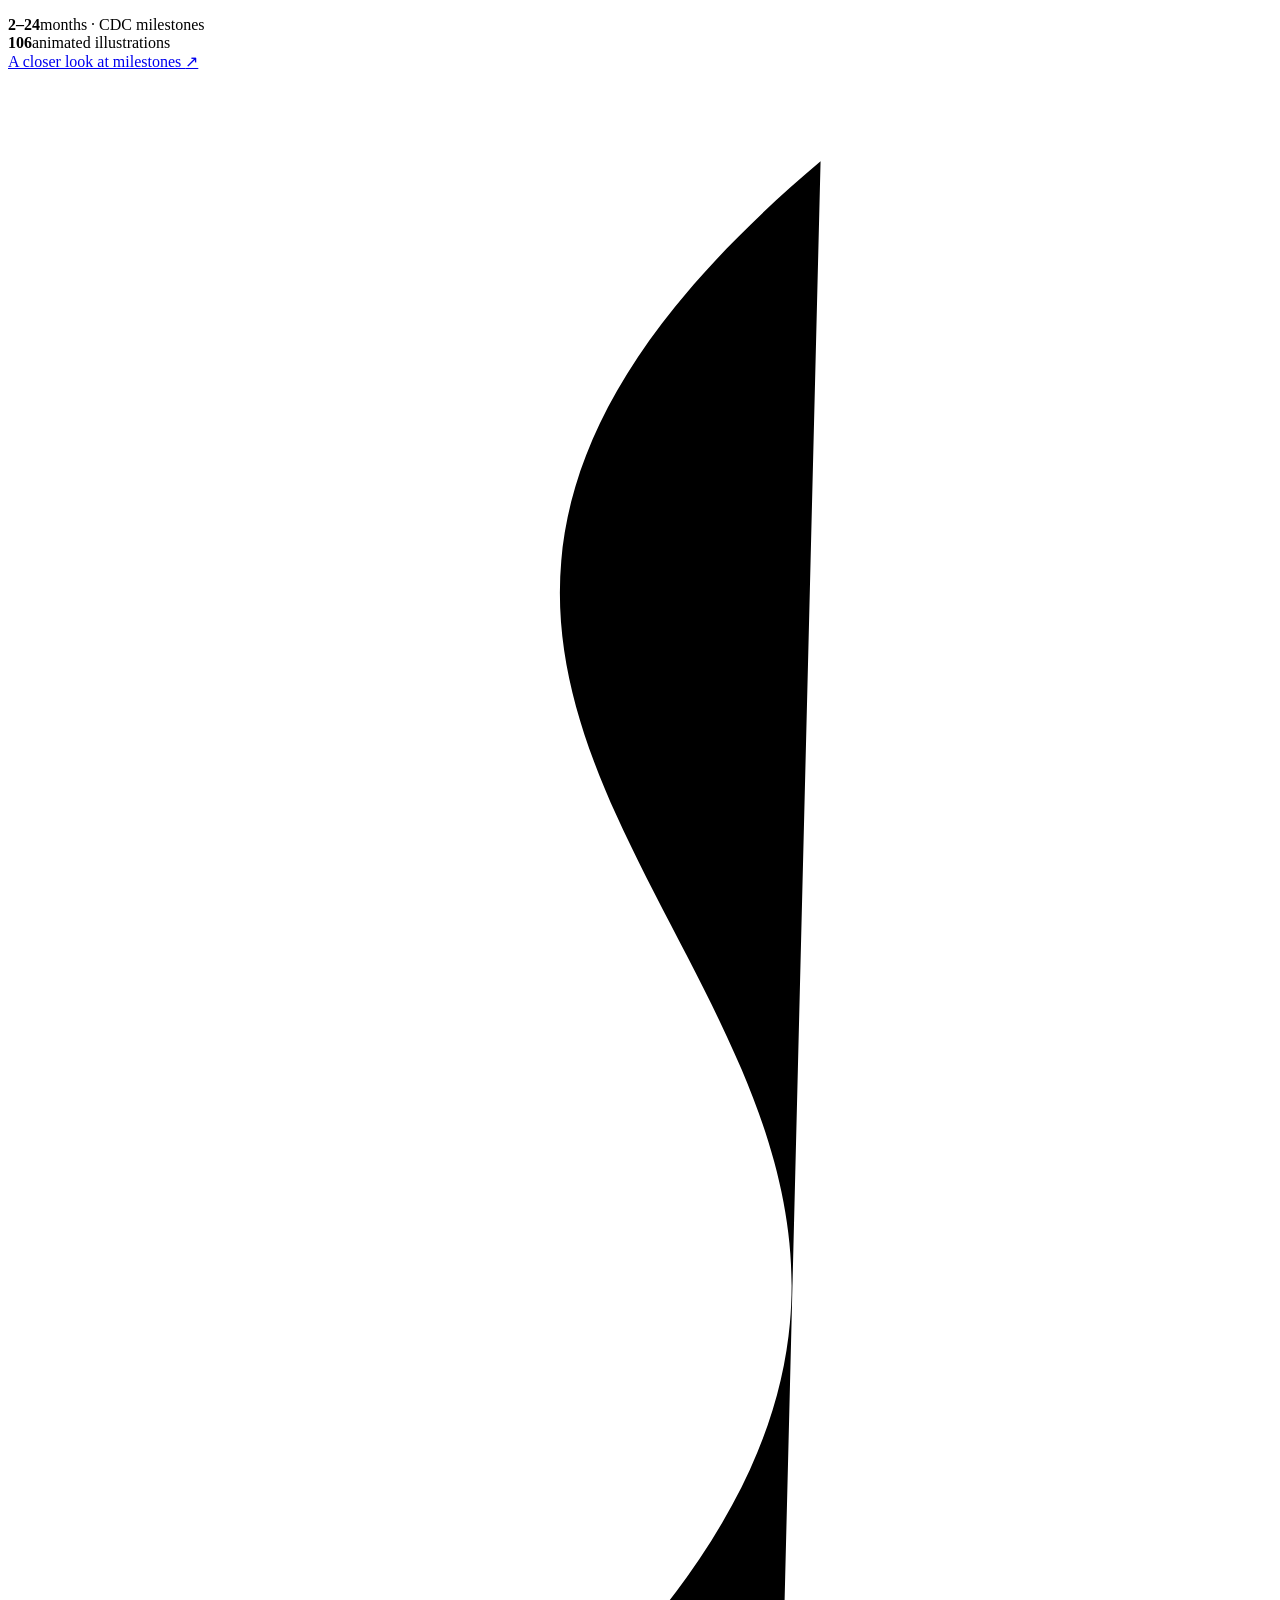
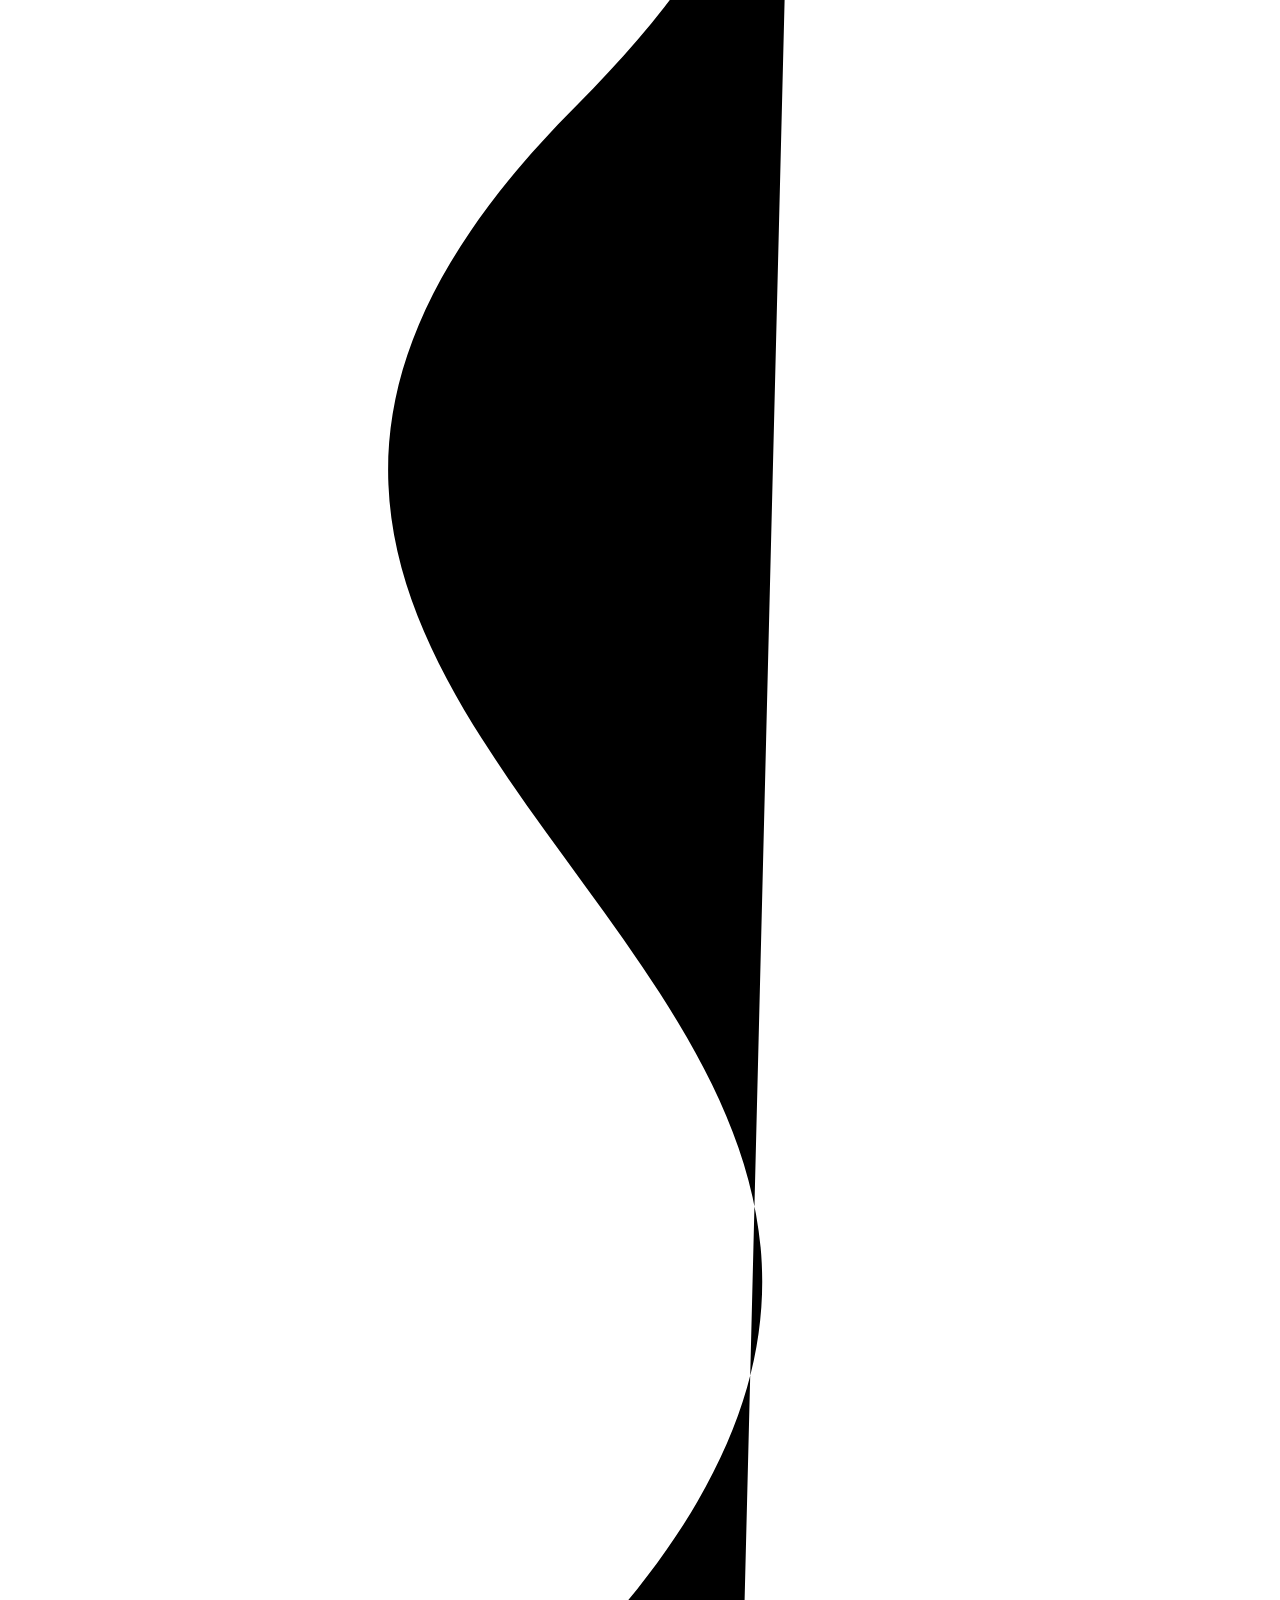
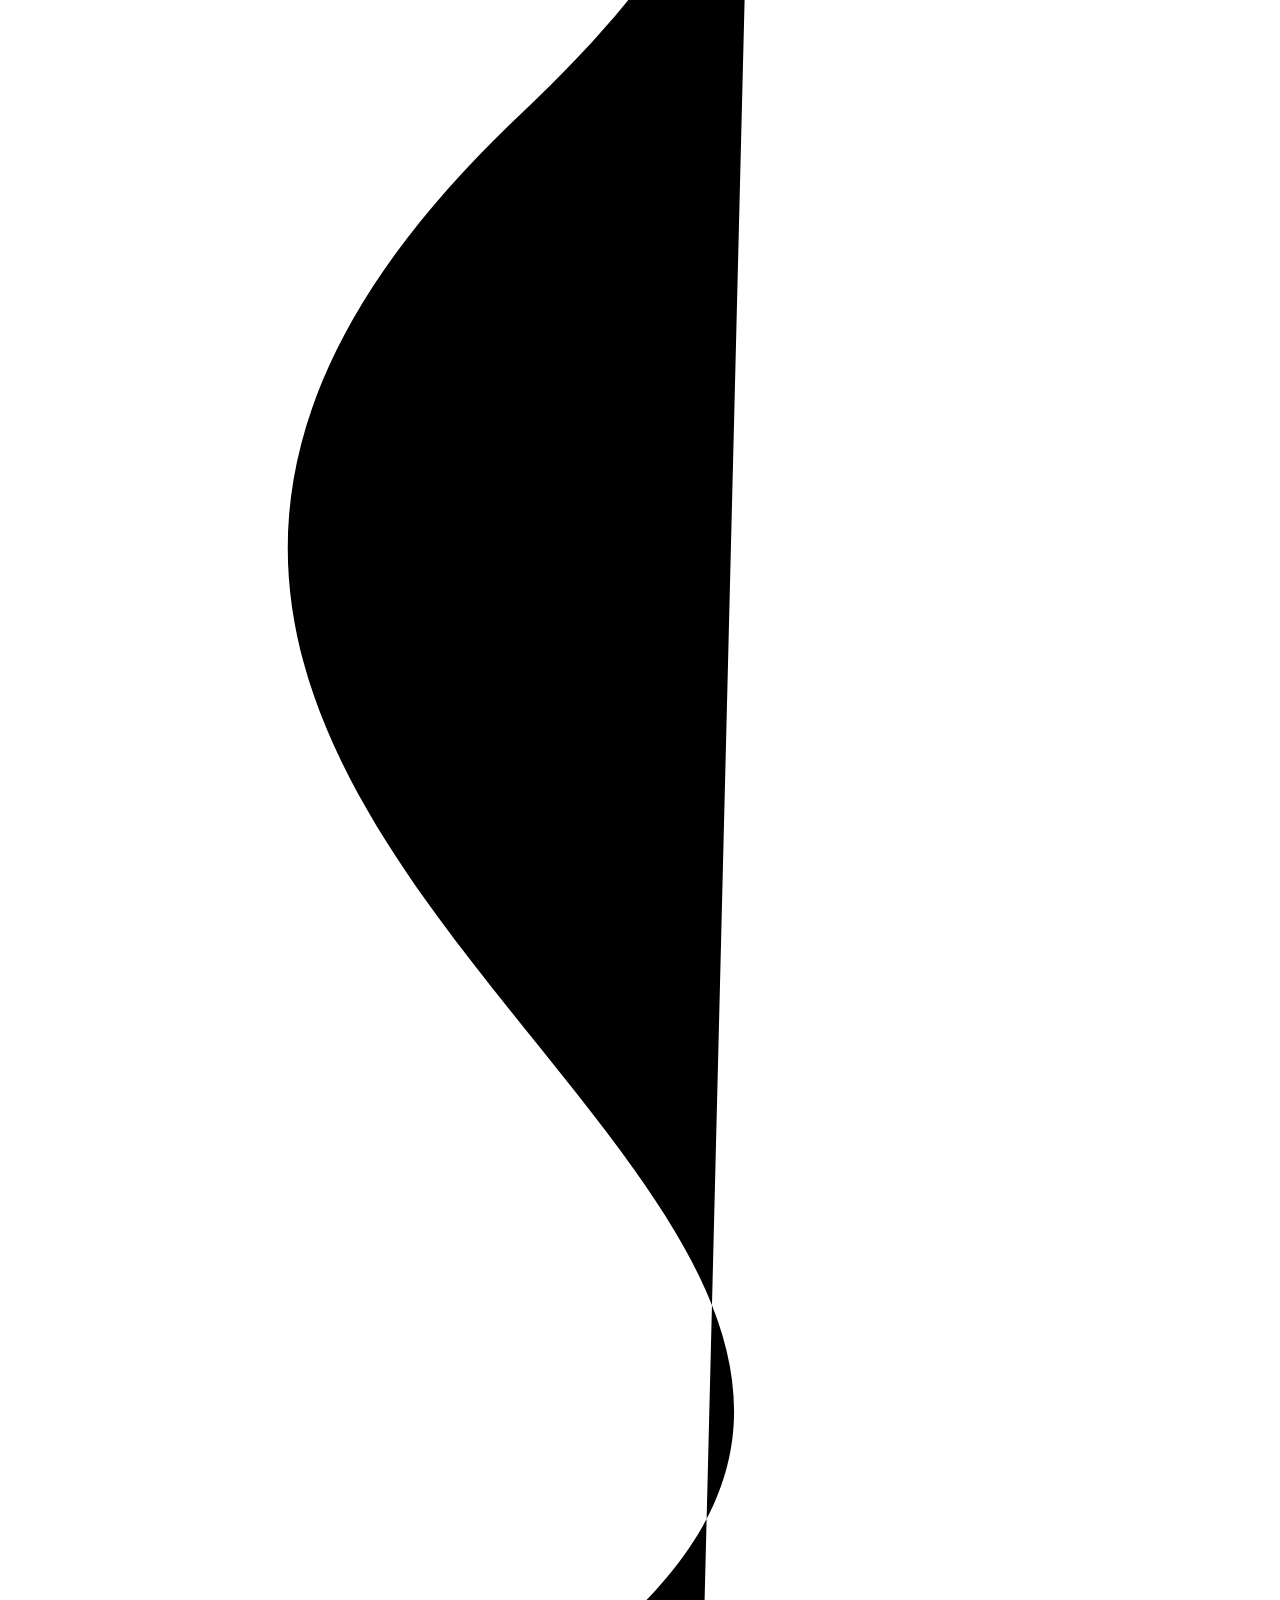
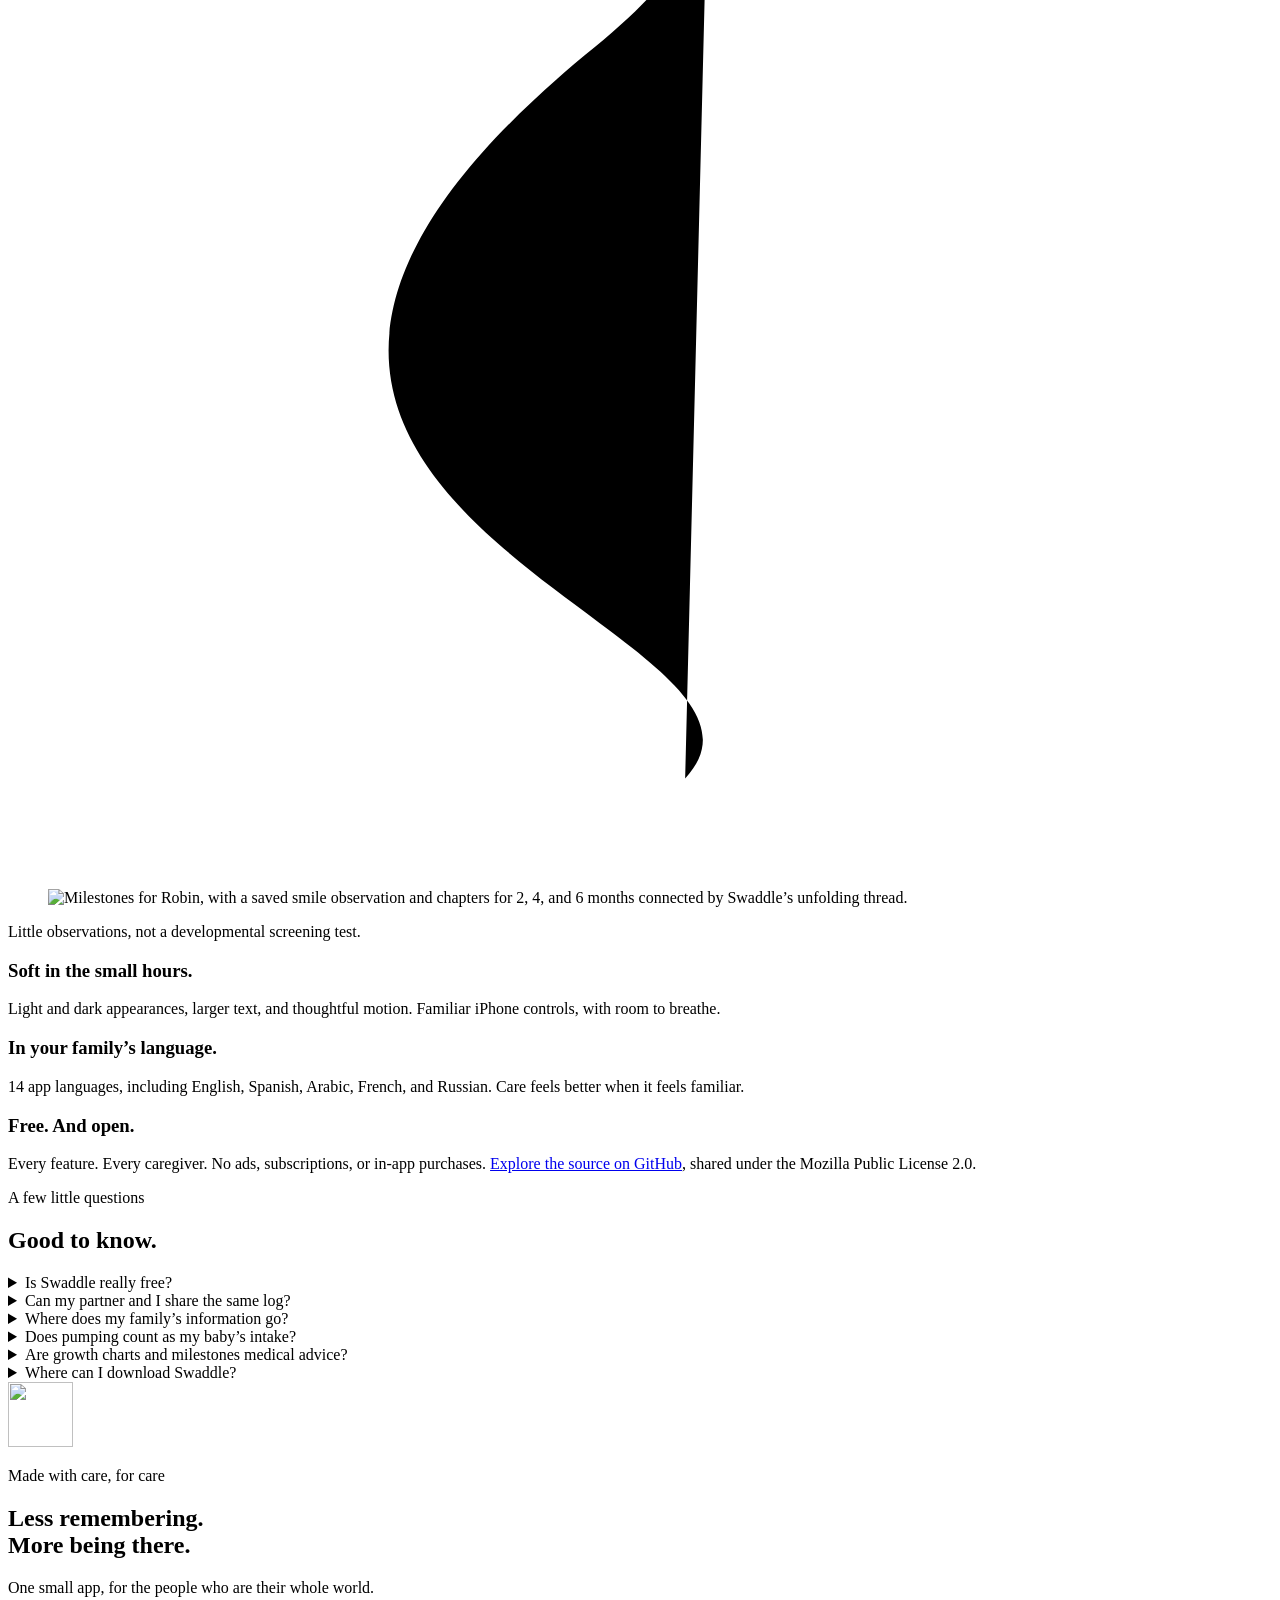
==== commit dd5b4b66: "Link the live App Store release from the website and README" ====
--- a/website/index.html
+++ b/website/index.html
@@ -24,7 +24,7 @@
   <link rel="stylesheet" href="/assets/site.css?v=4">
   <script src="/assets/site.js?v=2" defer></script>
   <script type="application/ld+json">
-  {"@context":"https://schema.org","@graph":[{"@type":"WebSite","@id":"https://swaddle-ios.app/#website","url":"https://swaddle-ios.app/","name":"Swaddle","inLanguage":"en"},{"@type":"SoftwareApplication","@id":"https://swaddle-ios.app/#app","name":"Swaddle: Newborn Log","url":"https://swaddle-ios.app/","description":"A free baby care journal for iPhone with family iCloud sharing, feeding and pumping logs, diaper tracking, Siri, widgets, WHO growth references, and CDC milestones.","operatingSystem":"iOS","applicationCategory":"HealthApplication","license":"https://www.mozilla.org/MPL/2.0/","sameAs":"https://github.com/fkorotkov/swaddle-ios.app","isAccessibleForFree":true,"offers":{"@type":"Offer","price":"0","priceCurrency":"USD"},"image":"https://swaddle-ios.app/assets/apple-touch-icon.png","screenshot":"https://swaddle-ios.app/assets/today.webp","author":{"@type":"Person","name":"Fedor Korotkov"},"inLanguage":["en","es","ar","pt-BR","fa","fr","ht","hi","ko","zh-Hans","so","fil","vi","ru"],"featureList":["Family sharing through iCloud","Bottles, breastfeeding, diapers and pumping","Home Screen and Lock Screen widgets","Siri voice logging","WHO growth-reference charts","CDC milestone check-ins"]}]}
+  {"@context":"https://schema.org","@graph":[{"@type":"WebSite","@id":"https://swaddle-ios.app/#website","url":"https://swaddle-ios.app/","name":"Swaddle","inLanguage":"en"},{"@type":"SoftwareApplication","@id":"https://swaddle-ios.app/#app","name":"Swaddle: Newborn Log","url":"https://swaddle-ios.app/","description":"A free baby care journal for iPhone with family iCloud sharing, feeding and pumping logs, diaper tracking, Siri, widgets, WHO growth references, and CDC milestones.","operatingSystem":"iOS 26.0 or later","applicationCategory":"HealthApplication","license":"https://www.mozilla.org/MPL/2.0/","sameAs":["https://github.com/fkorotkov/swaddle-ios.app","https://apps.apple.com/app/swaddle-newborn-log/id6814224127"],"isAccessibleForFree":true,"offers":{"@type":"Offer","price":"0","priceCurrency":"USD","url":"https://apps.apple.com/app/swaddle-newborn-log/id6814224127"},"image":"https://swaddle-ios.app/assets/apple-touch-icon.png","screenshot":"https://swaddle-ios.app/assets/today.webp","author":{"@type":"Person","name":"Fedor Korotkov"},"inLanguage":["en","es","ar","pt-BR","fa","fr","ht","hi","ko","zh-Hans","so","fil","vi","ru"],"featureList":["Family sharing through iCloud","Bottles, breastfeeding, diapers and pumping","Home Screen and Lock Screen widgets","Siri voice logging","WHO growth-reference charts","CDC milestone check-ins"],"downloadUrl":"https://apps.apple.com/app/swaddle-newborn-log/id6814224127","installUrl":"https://apps.apple.com/app/swaddle-newborn-log/id6814224127"}]}
   </script>
 </head>
 <body>
@@ -39,8 +39,8 @@
     <p class="eyebrow"><span class="status-dot" aria-hidden="true"></span> A free baby tracker. Made for iPhone.</p>
     <h1 id="hero-heading">Made for<br> the small<br> <em>hours.</em></h1>
     <p class="lead">The last bottle. The next little first.<br>One calm, shared place for your baby’s care, so there’s a little less to remember.</p>
-    <div class="hero-actions"><a class="button" href="#family">Meet Swaddle <span class="arrow" aria-hidden="true">↓</span></a><span class="muted" style="font-size:13px">No ads. No subscriptions.</span></div>
-    <p class="launch-note">Coming to the App Store. Completely free.</p>
+    <div class="hero-actions"><a class="button" href="https://apps.apple.com/app/swaddle-newborn-log/id6814224127">Download on the App Store <span class="arrow" aria-hidden="true">↗</span></a><span class="muted" style="font-size:13px">No ads. No subscriptions.</span></div>
+    <p class="launch-note">Available now for iPhone · iOS 26 or later.</p>
   </div>
   <div class="hero-stage">
     <svg class="ribbon" viewBox="0 0 690 730" aria-hidden="true"><path class="ribbon-main" pathLength="1200" d="M594 76 C420 -40 164 122 225 259 C281 384 553 347 506 494 C476 588 236 661 85 605"/><path class="ribbon-edge" pathLength="1200" d="M605 59 C416 -53 148 119 210 263 C272 403 539 354 491 491 C460 575 237 644 87 589"/></svg>
@@ -98,10 +98,10 @@
     <details><summary>Where does my family’s information go?</summary><div><p>Your journal is stored on your device and uses your iCloud for synchronization and invited family sharing. Swaddle has no separate journal server, advertising, or third-party analytics. Read the <a href="/privacy/">privacy policy</a> for Siri, widgets, diagnostics, and your controls.</p></div></details>
     <details><summary>Does pumping count as my baby’s intake?</summary><div><p>No. Pumping records milk expressed by a caregiver. Bottle intake records what your baby drank. Swaddle keeps those totals separate. Breastfeeding is tracked as time, without estimating a milk volume.</p></div></details>
     <details><summary>Are growth charts and milestones medical advice?</summary><div><p>No. WHO growth references and CDC milestone checklists help you organize observations for conversations with your child’s clinician. They do not diagnose conditions or replace a professional developmental screening. CDC and WHO do not endorse Swaddle.</p></div></details>
-    <details><summary>When can I download Swaddle?</summary><div><p>Swaddle is being prepared for its App Store launch for iPhone. This page will have a download link when it is available. Already testing Swaddle? Visit <a href="/support/">Support</a> for help with your current build.</p></div></details>
+    <details><summary>Where can I download Swaddle?</summary><div><p><a href="https://apps.apple.com/app/swaddle-newborn-log/id6814224127">Download Swaddle free on the App Store</a>. It works on iPhone with iOS 26 or later. Every feature is included, with no ads, subscriptions, or in-app purchases. Visit <a href="/support/">Support</a> if you need a hand getting started.</p></div></details>
   </div></div>
 </section>
-<section class="closing wrap" aria-labelledby="closing-heading" data-reveal><img src="/assets/mark.png" width="65" height="65" alt="" loading="lazy"><p class="eyebrow">Made with care, for care</p><h2 id="closing-heading">Less remembering.<br>More being there.</h2><p>One small app, for the people who are their whole world.</p><a class="button" href="/support/">Say hello <span class="arrow" aria-hidden="true">↗</span></a><p class="launch-note">Coming to iPhone · Completely free</p></section>
+<section class="closing wrap" aria-labelledby="closing-heading" data-reveal><img src="/assets/mark.png" width="65" height="65" alt="" loading="lazy"><p class="eyebrow">Made with care, for care</p><h2 id="closing-heading">Less remembering.<br>More being there.</h2><p>One small app, for the people who are their whole world.</p><a class="button" href="https://apps.apple.com/app/swaddle-newborn-log/id6814224127">Download on the App Store <span class="arrow" aria-hidden="true">↗</span></a><p class="launch-note">Made for iPhone · Completely free</p></section>
 </main>
-<footer class="site-footer"><div class="wrap"><div class="footer-top"><a class="brand" href="/" aria-label="Swaddle home"><img src="/assets/mark.png" width="38" height="38" alt="" loading="lazy"><span>SWADDLE</span></a><nav class="footer-links" aria-label="Footer"><a href="/support/">Support</a><a href="/privacy/">Privacy policy</a><a href="https://github.com/fkorotkov/swaddle-ios.app">Source on GitHub <span aria-hidden="true">↗</span></a><a href="#family">Explore the app</a></nav></div><div class="footer-bottom"><p>© 2026 Fedor Korotkov. Made for iPhone.<br>Swaddle is a care journal, not a medical device. CDC and WHO do not endorse Swaddle.</p><p>All the little things, together.</p></div><div class="footer-wordmark" aria-hidden="true">Swaddle.</div></div></footer>
+<footer class="site-footer"><div class="wrap"><div class="footer-top"><a class="brand" href="/" aria-label="Swaddle home"><img src="/assets/mark.png" width="38" height="38" alt="" loading="lazy"><span>SWADDLE</span></a><nav class="footer-links" aria-label="Footer"><a href="/support/">Support</a><a href="/privacy/">Privacy policy</a><a href="https://github.com/fkorotkov/swaddle-ios.app">Source on GitHub <span aria-hidden="true">↗</span></a><a href="https://apps.apple.com/app/swaddle-newborn-log/id6814224127">App Store <span aria-hidden="true">↗</span></a></nav></div><div class="footer-bottom"><p>© 2026 Fedor Korotkov. Made for iPhone.<br>Swaddle is a care journal, not a medical device. CDC and WHO do not endorse Swaddle.</p><p>All the little things, together.</p></div><div class="footer-wordmark" aria-hidden="true">Swaddle.</div></div></footer>
 </body></html>
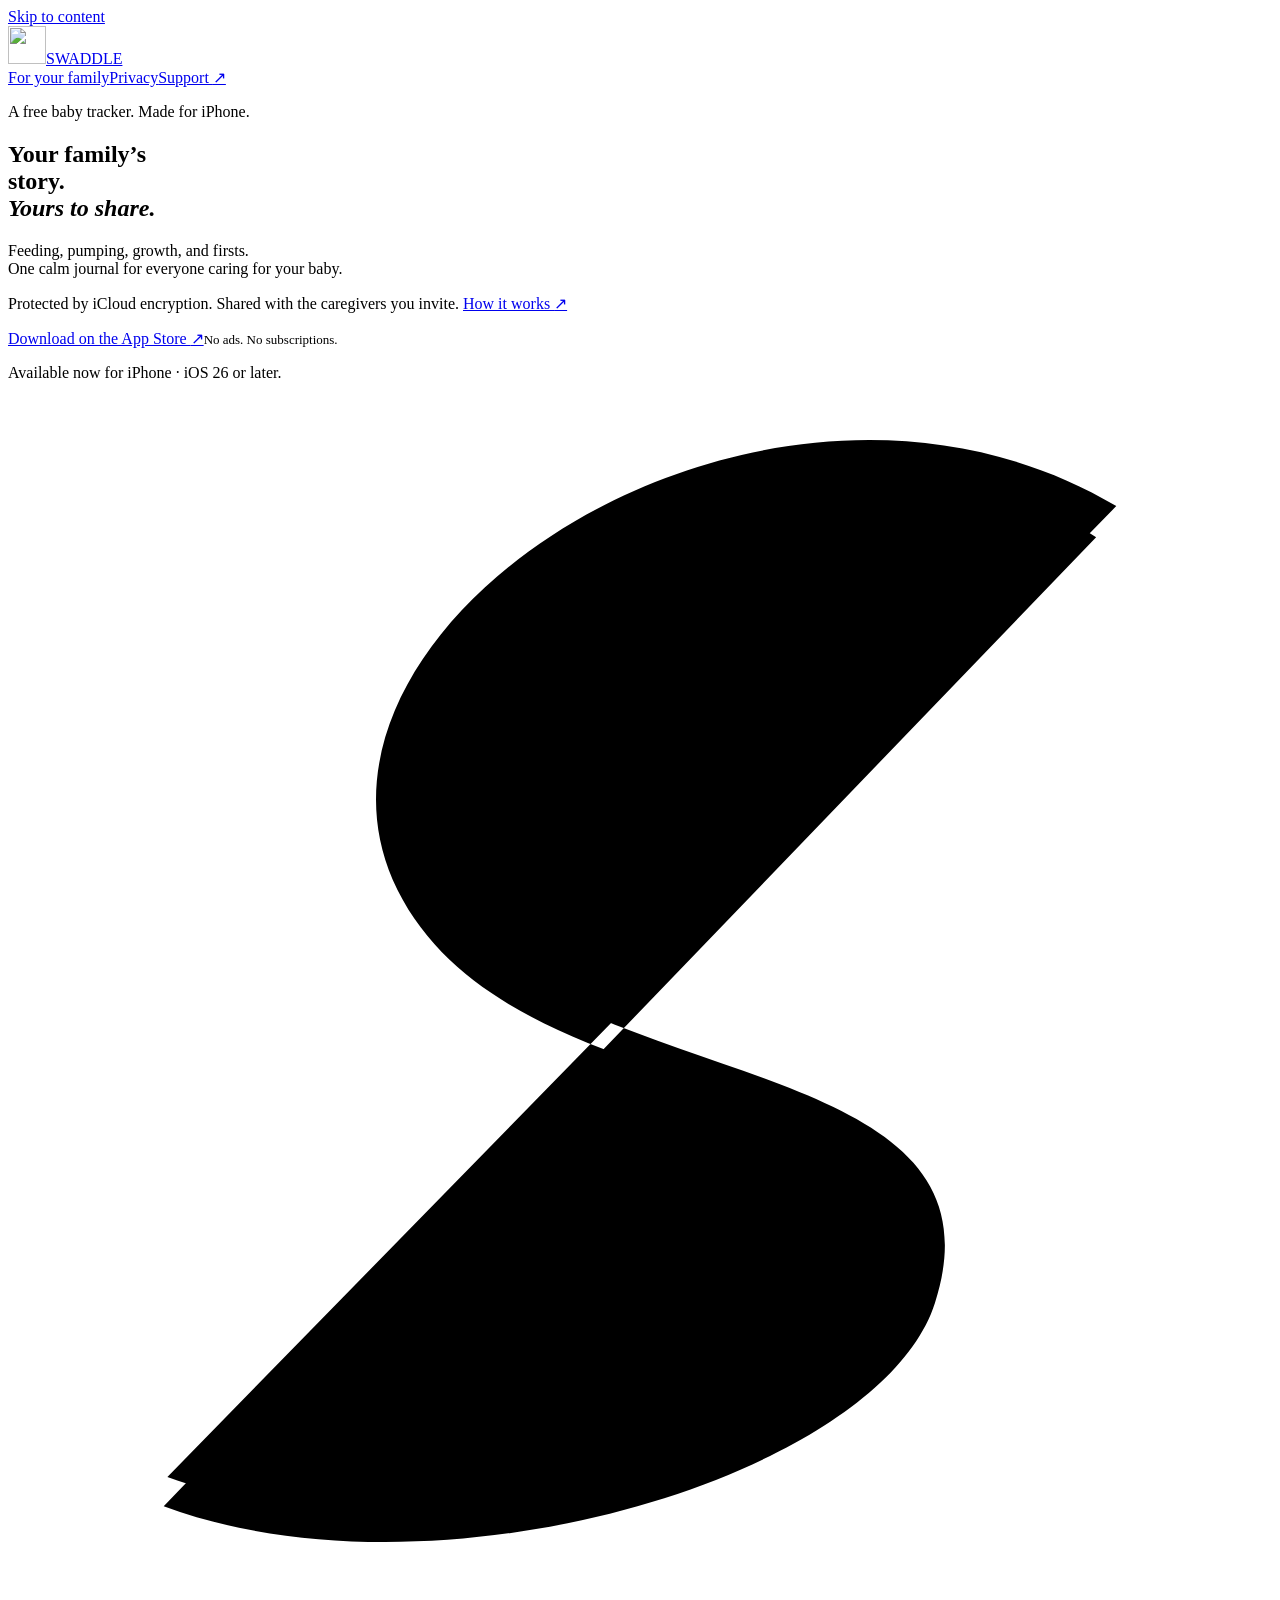
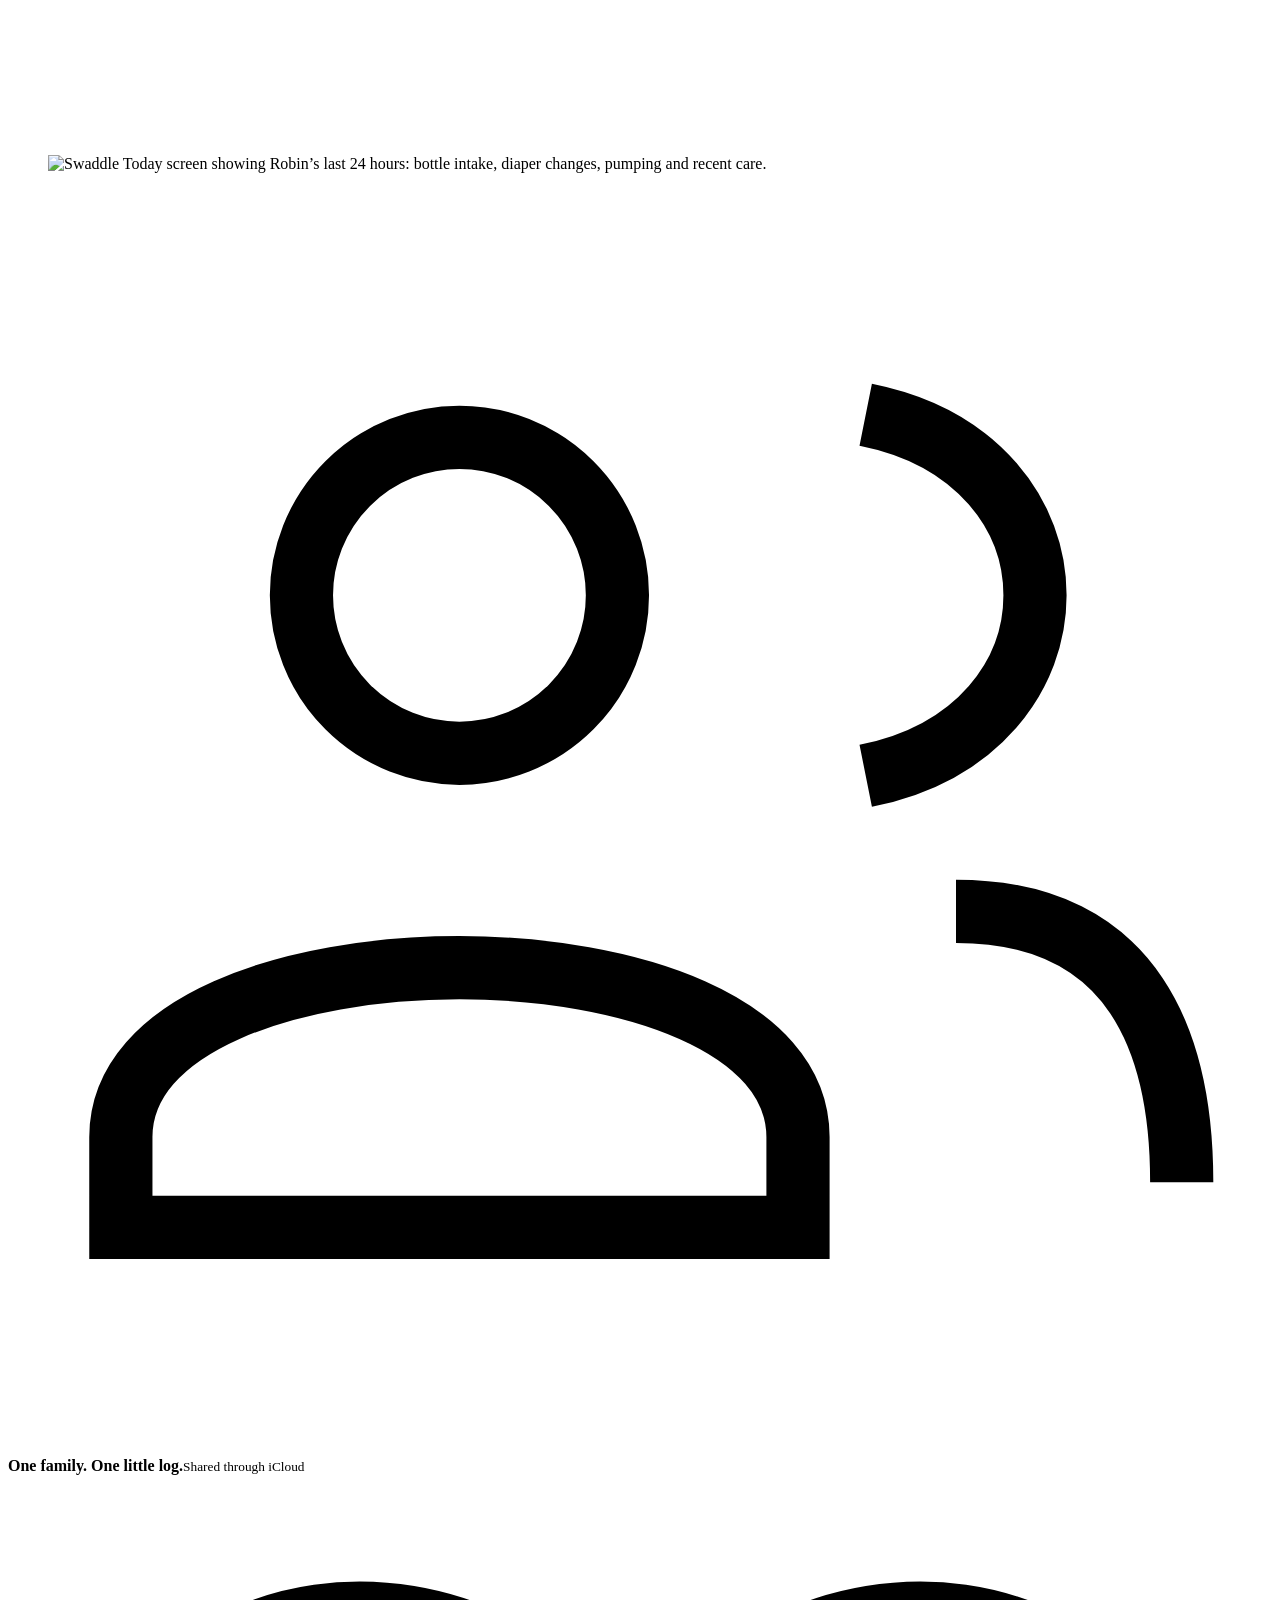
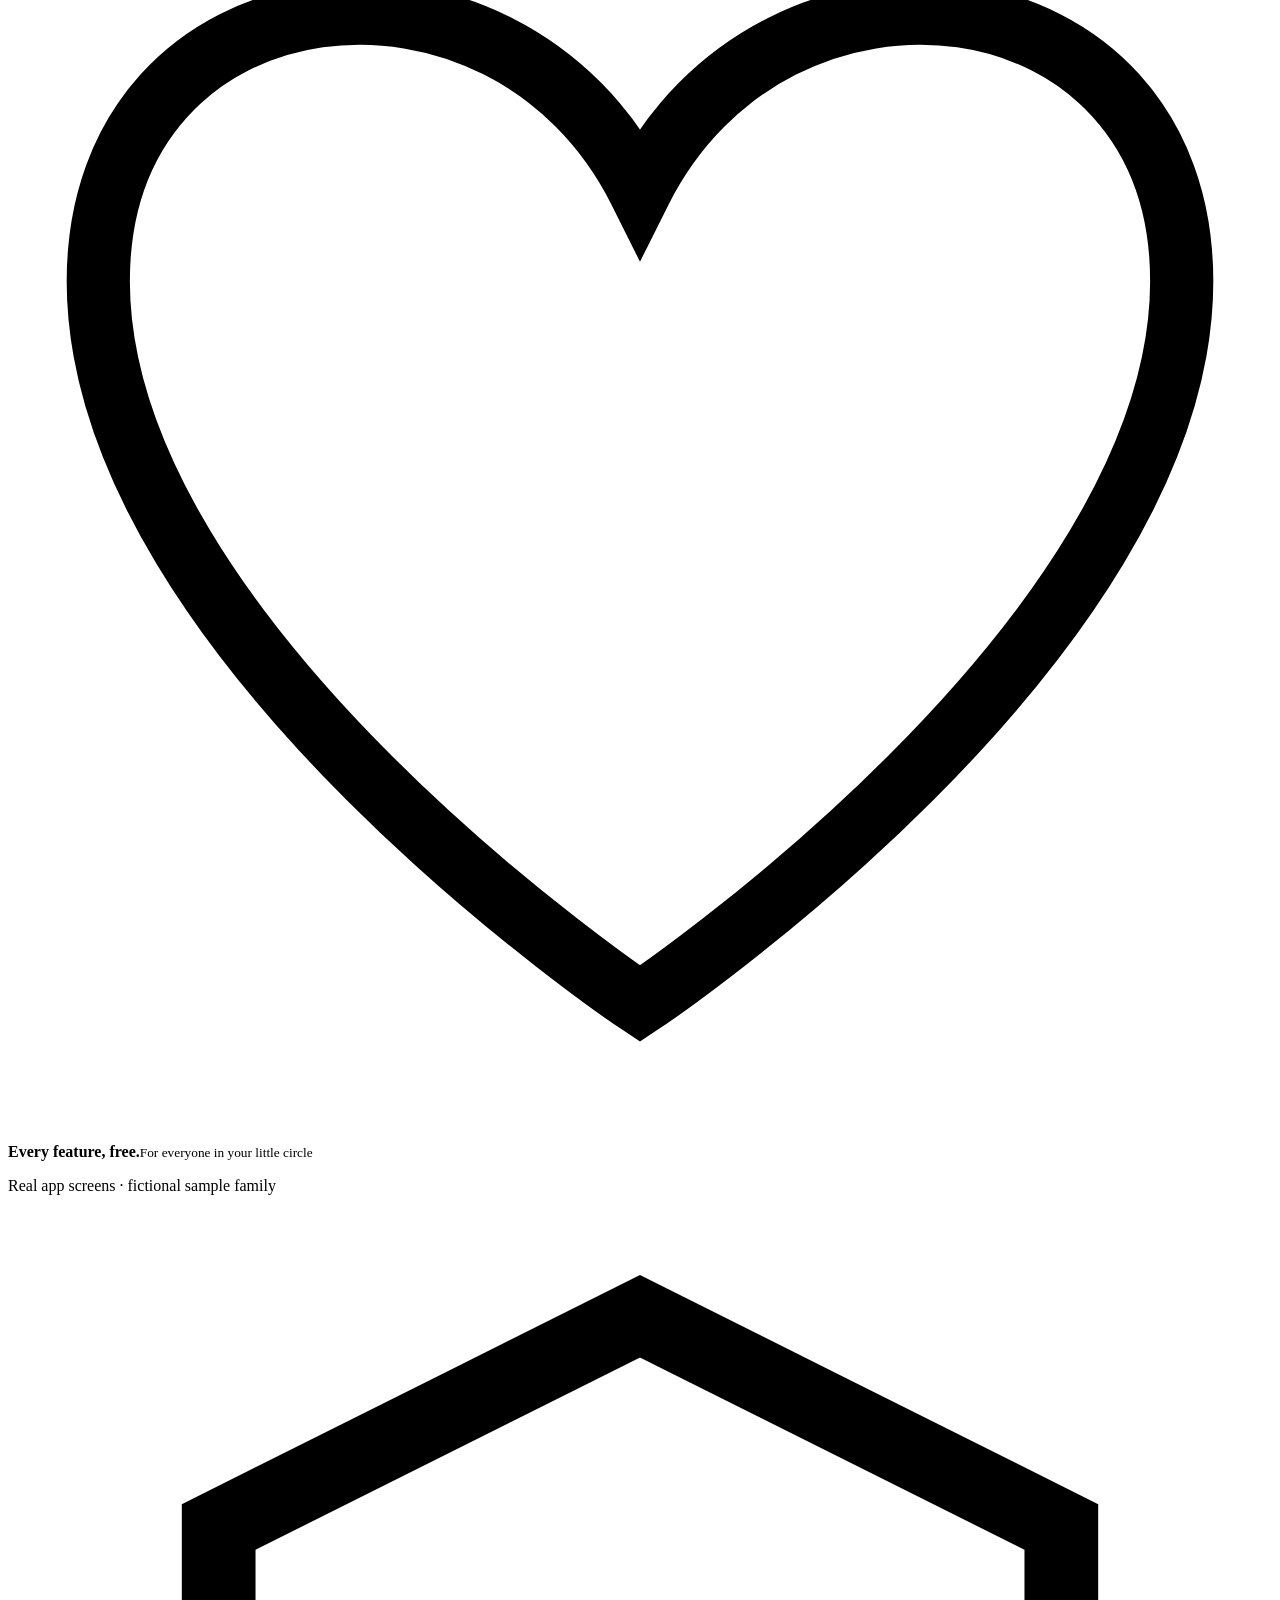
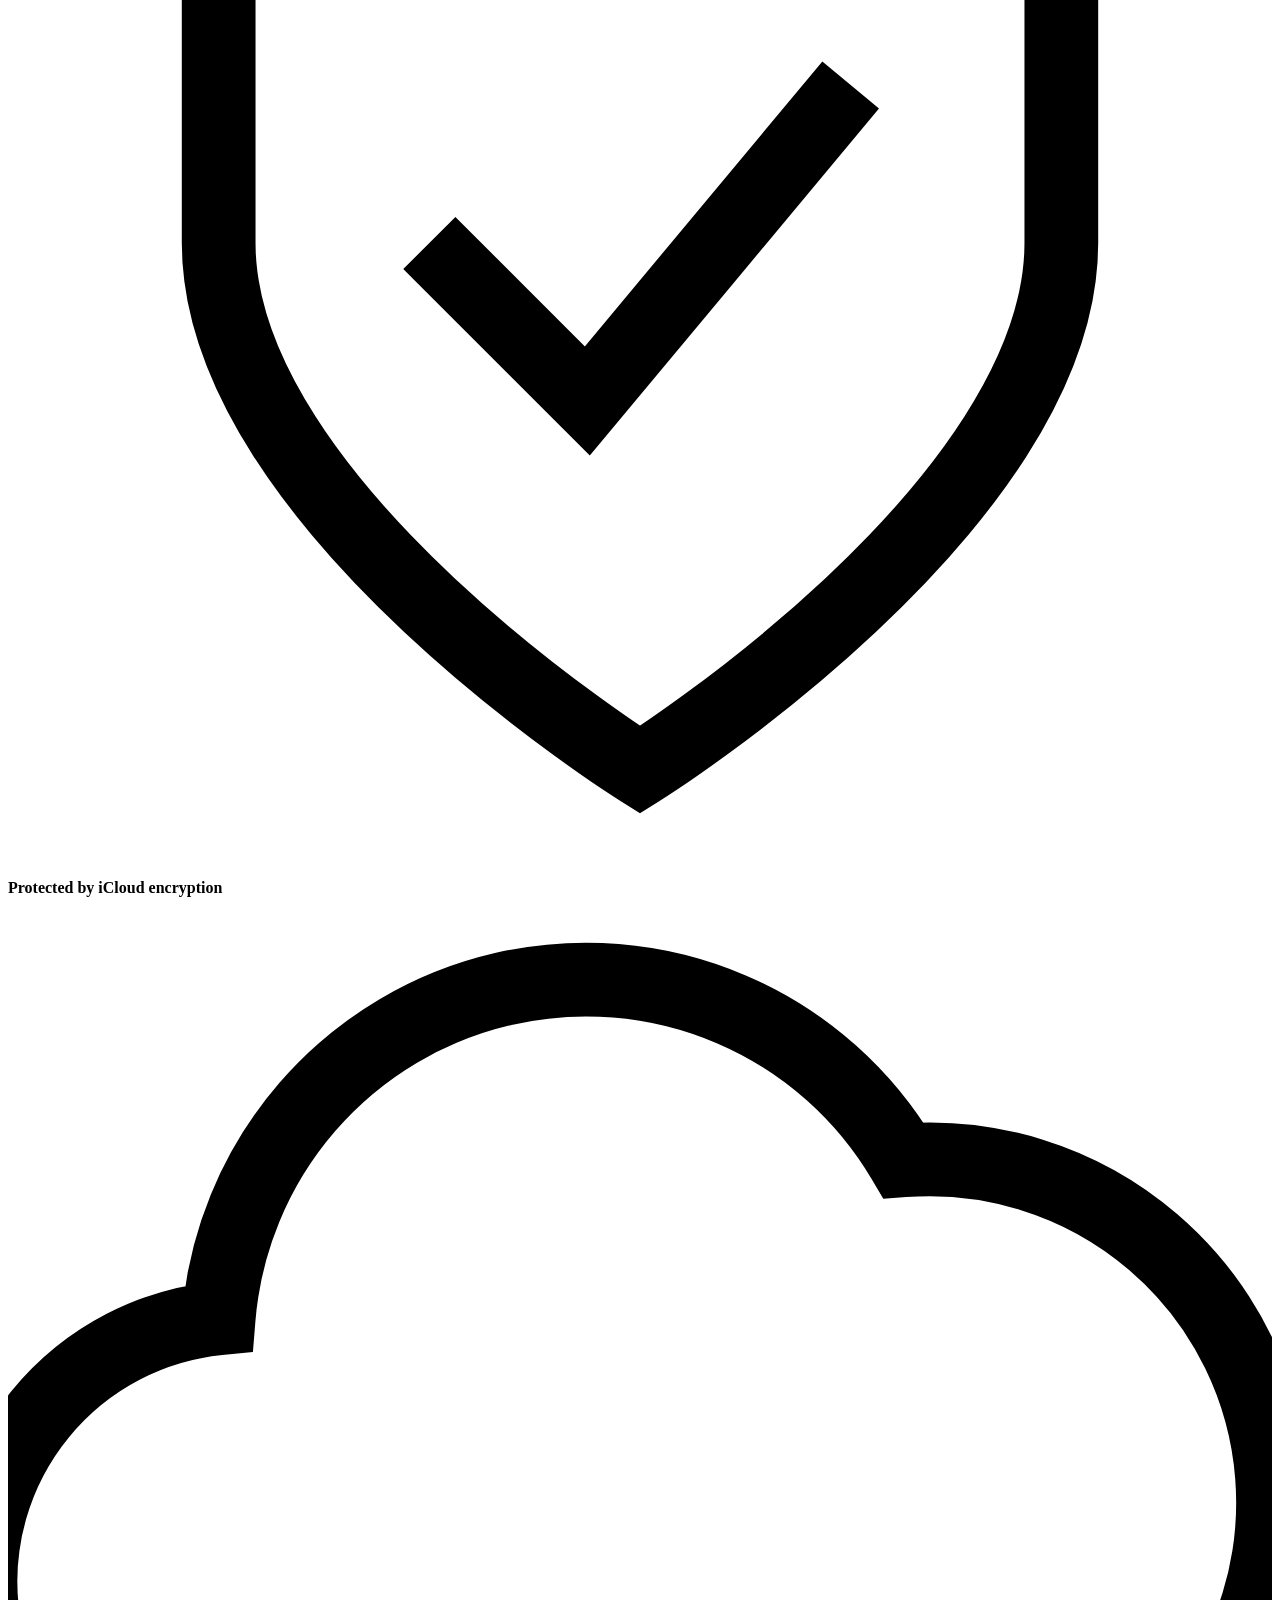
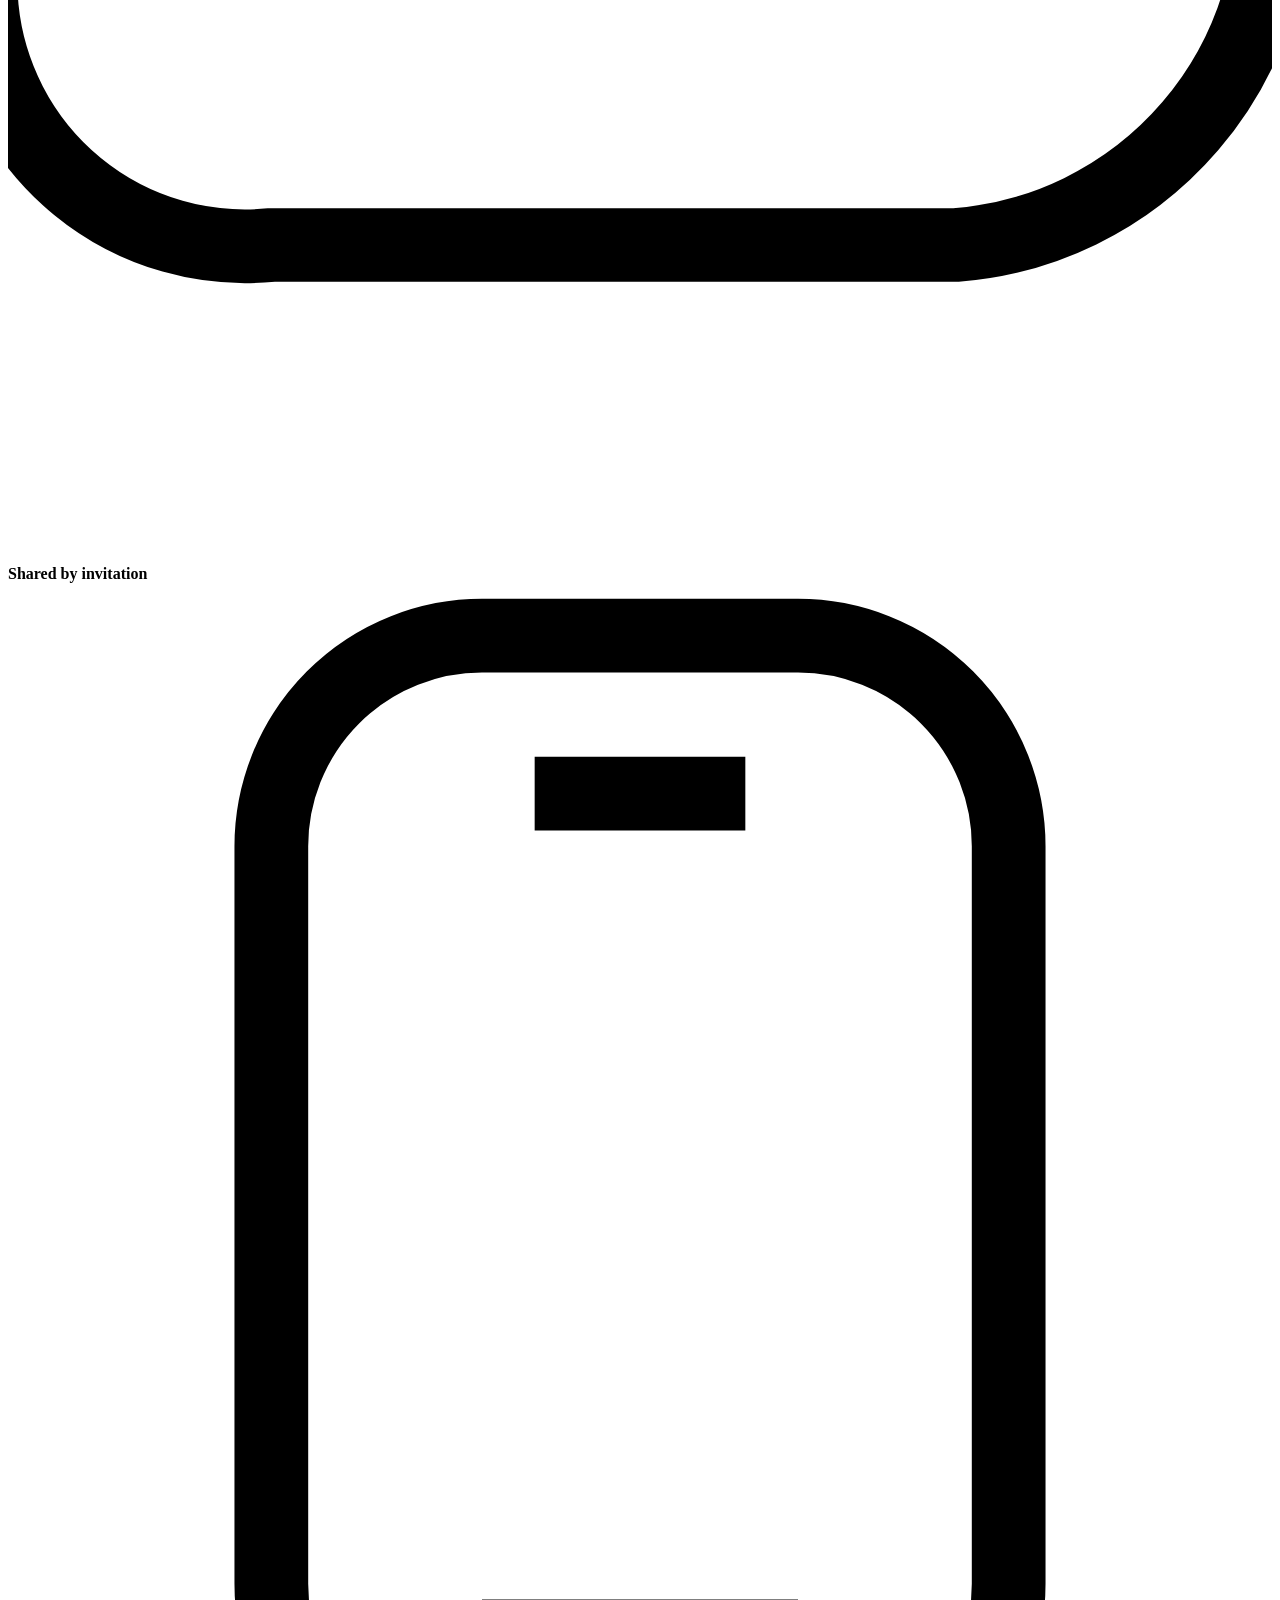
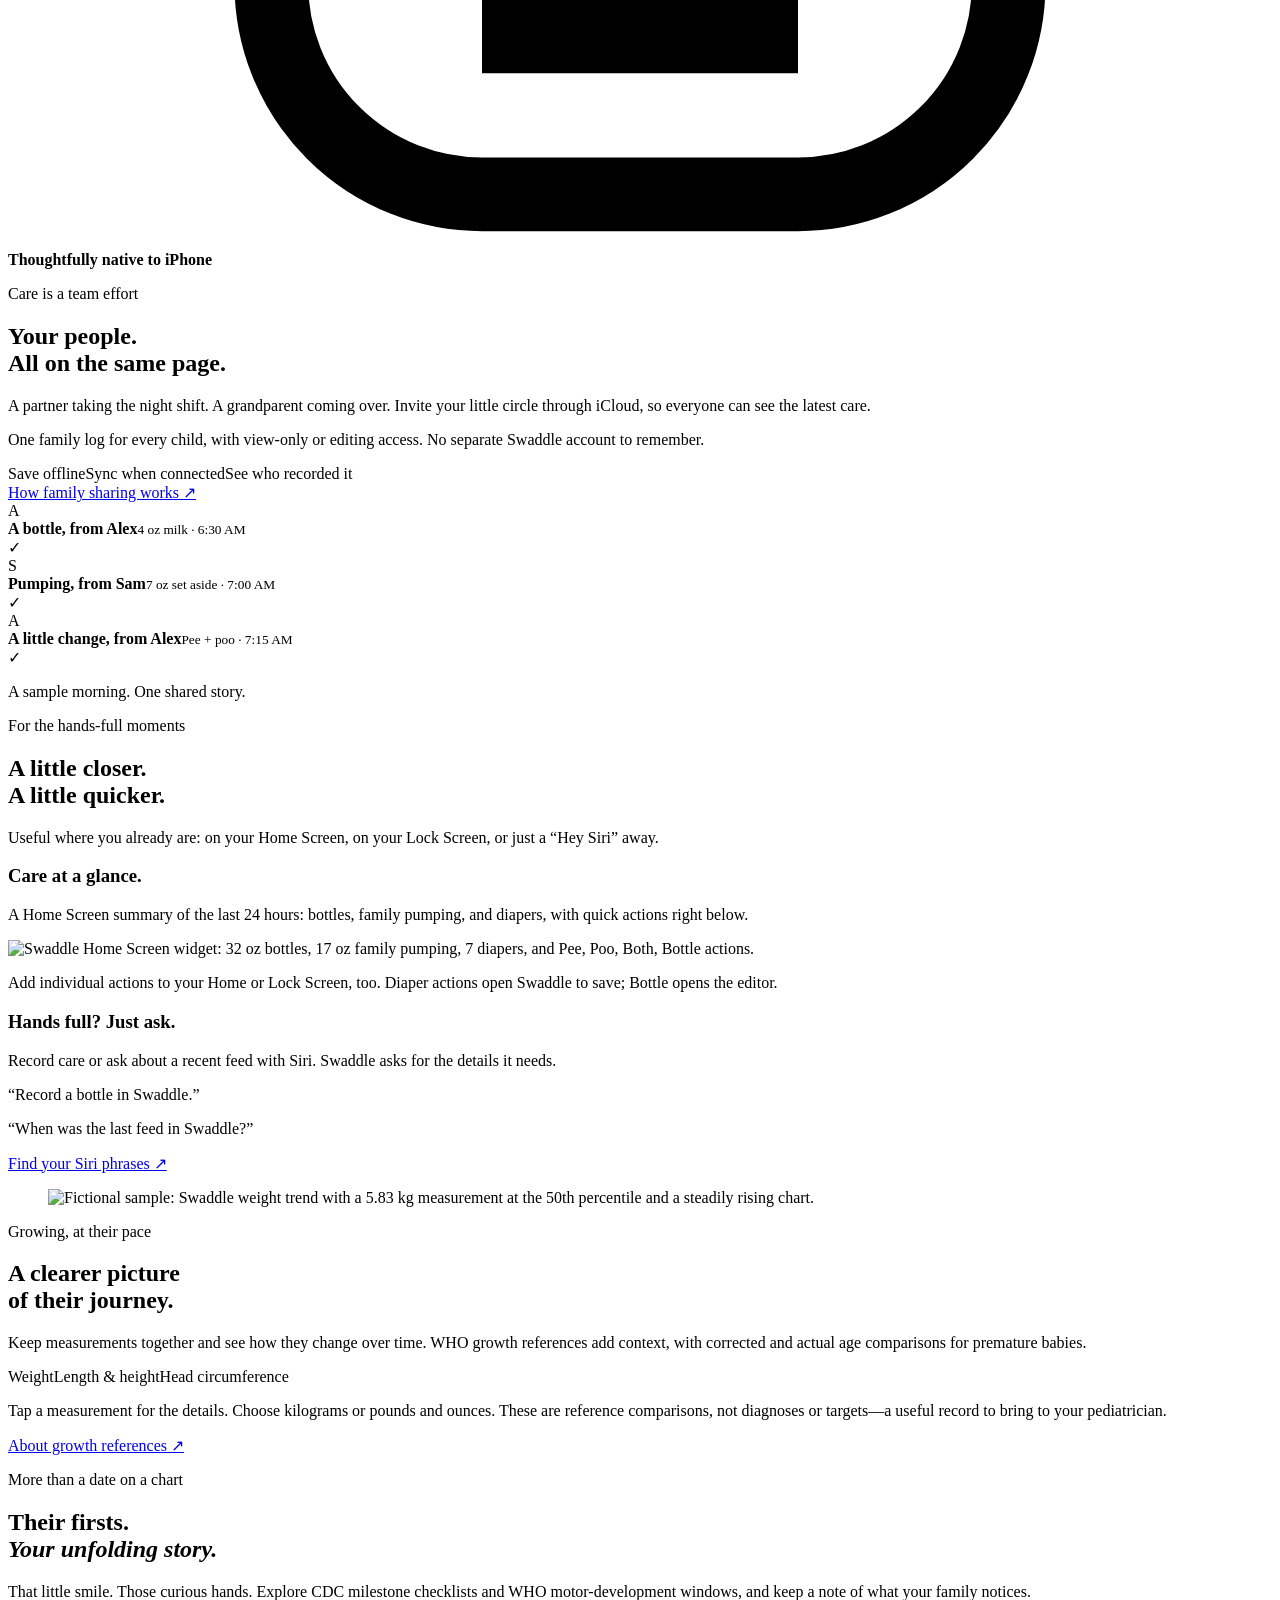
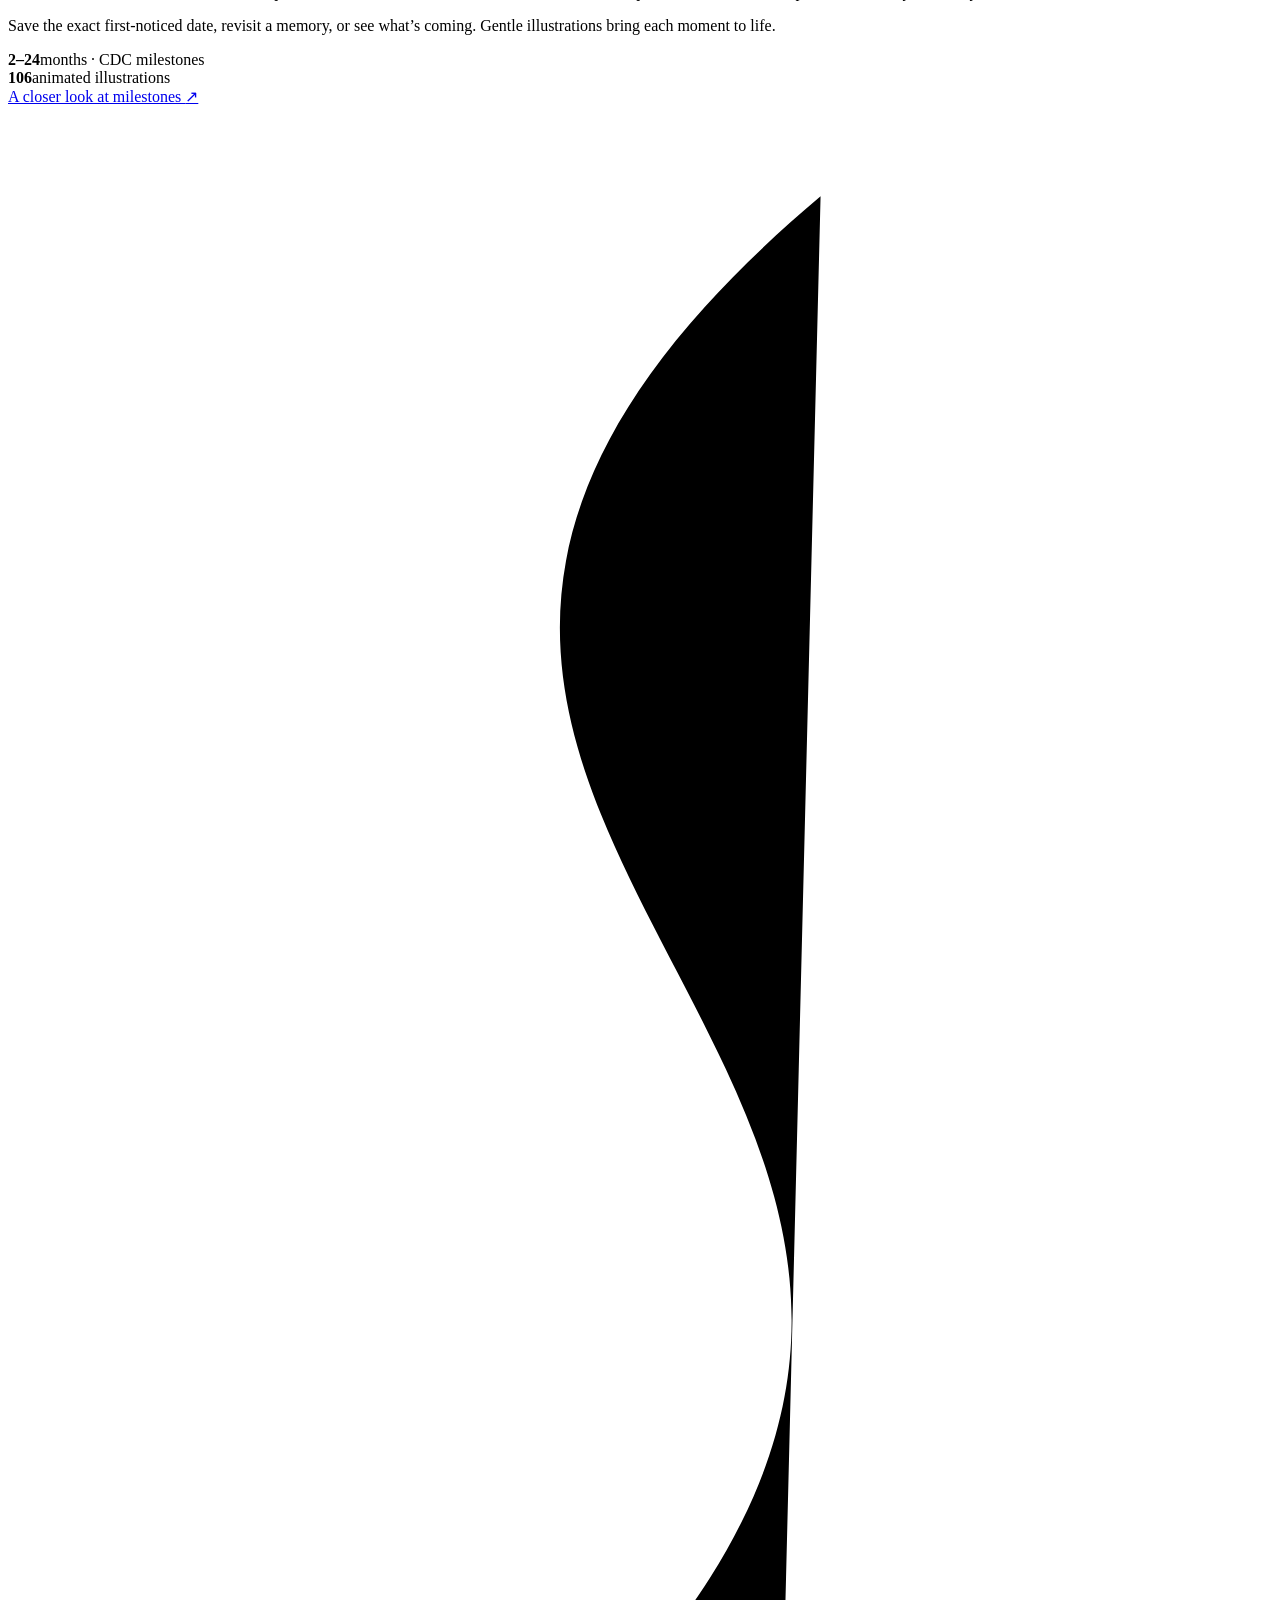
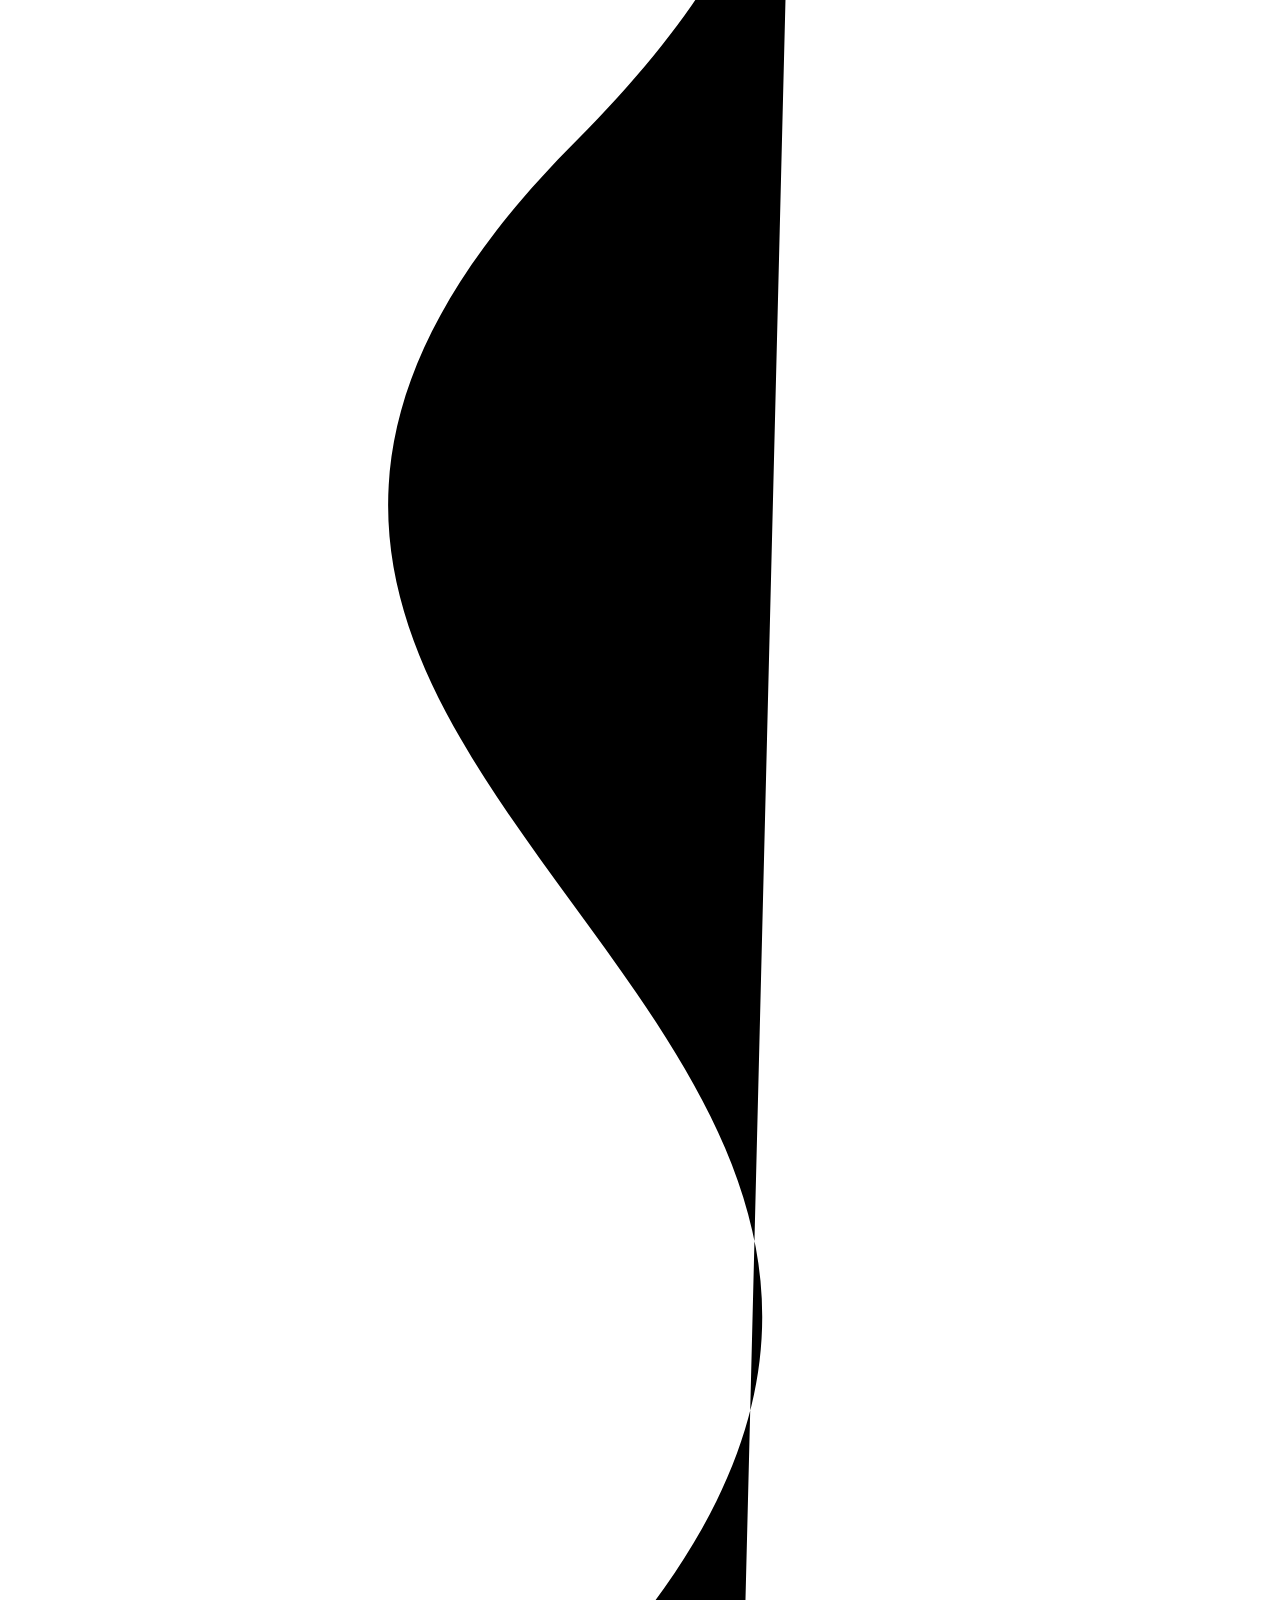
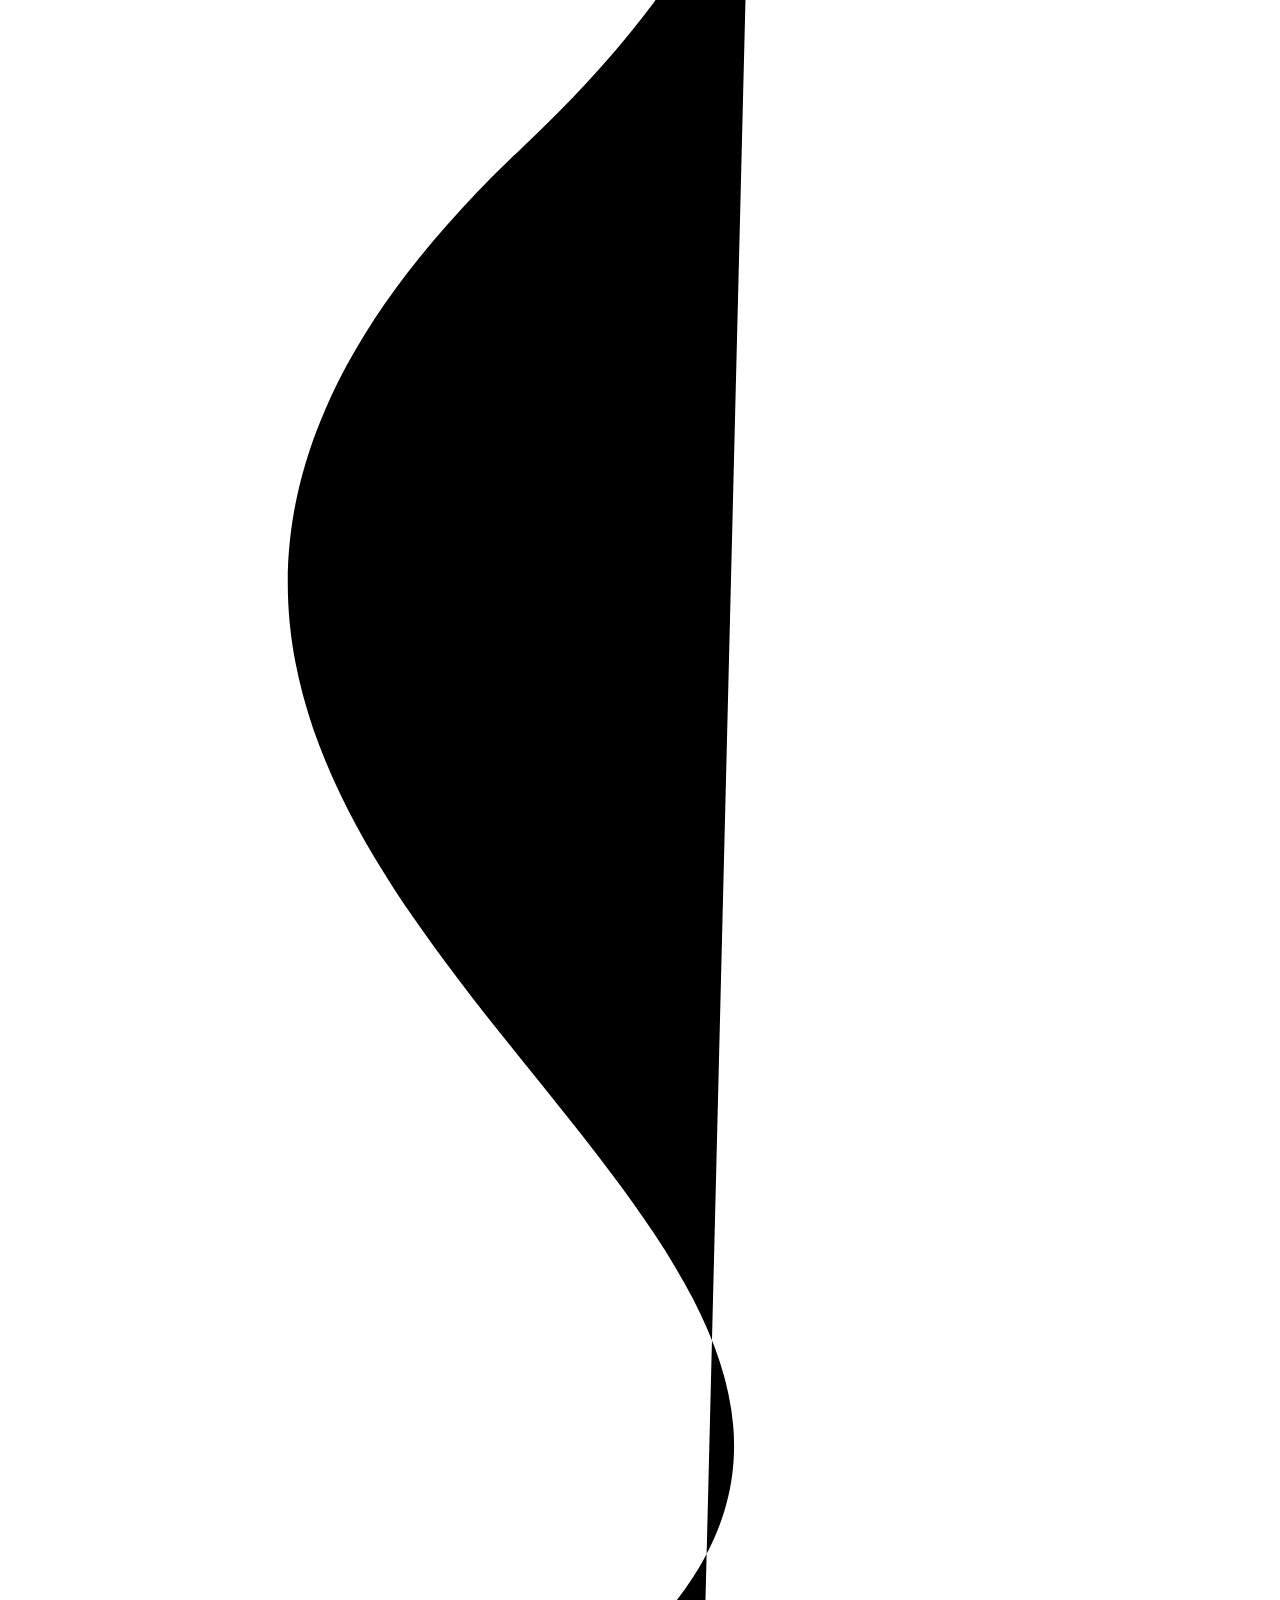
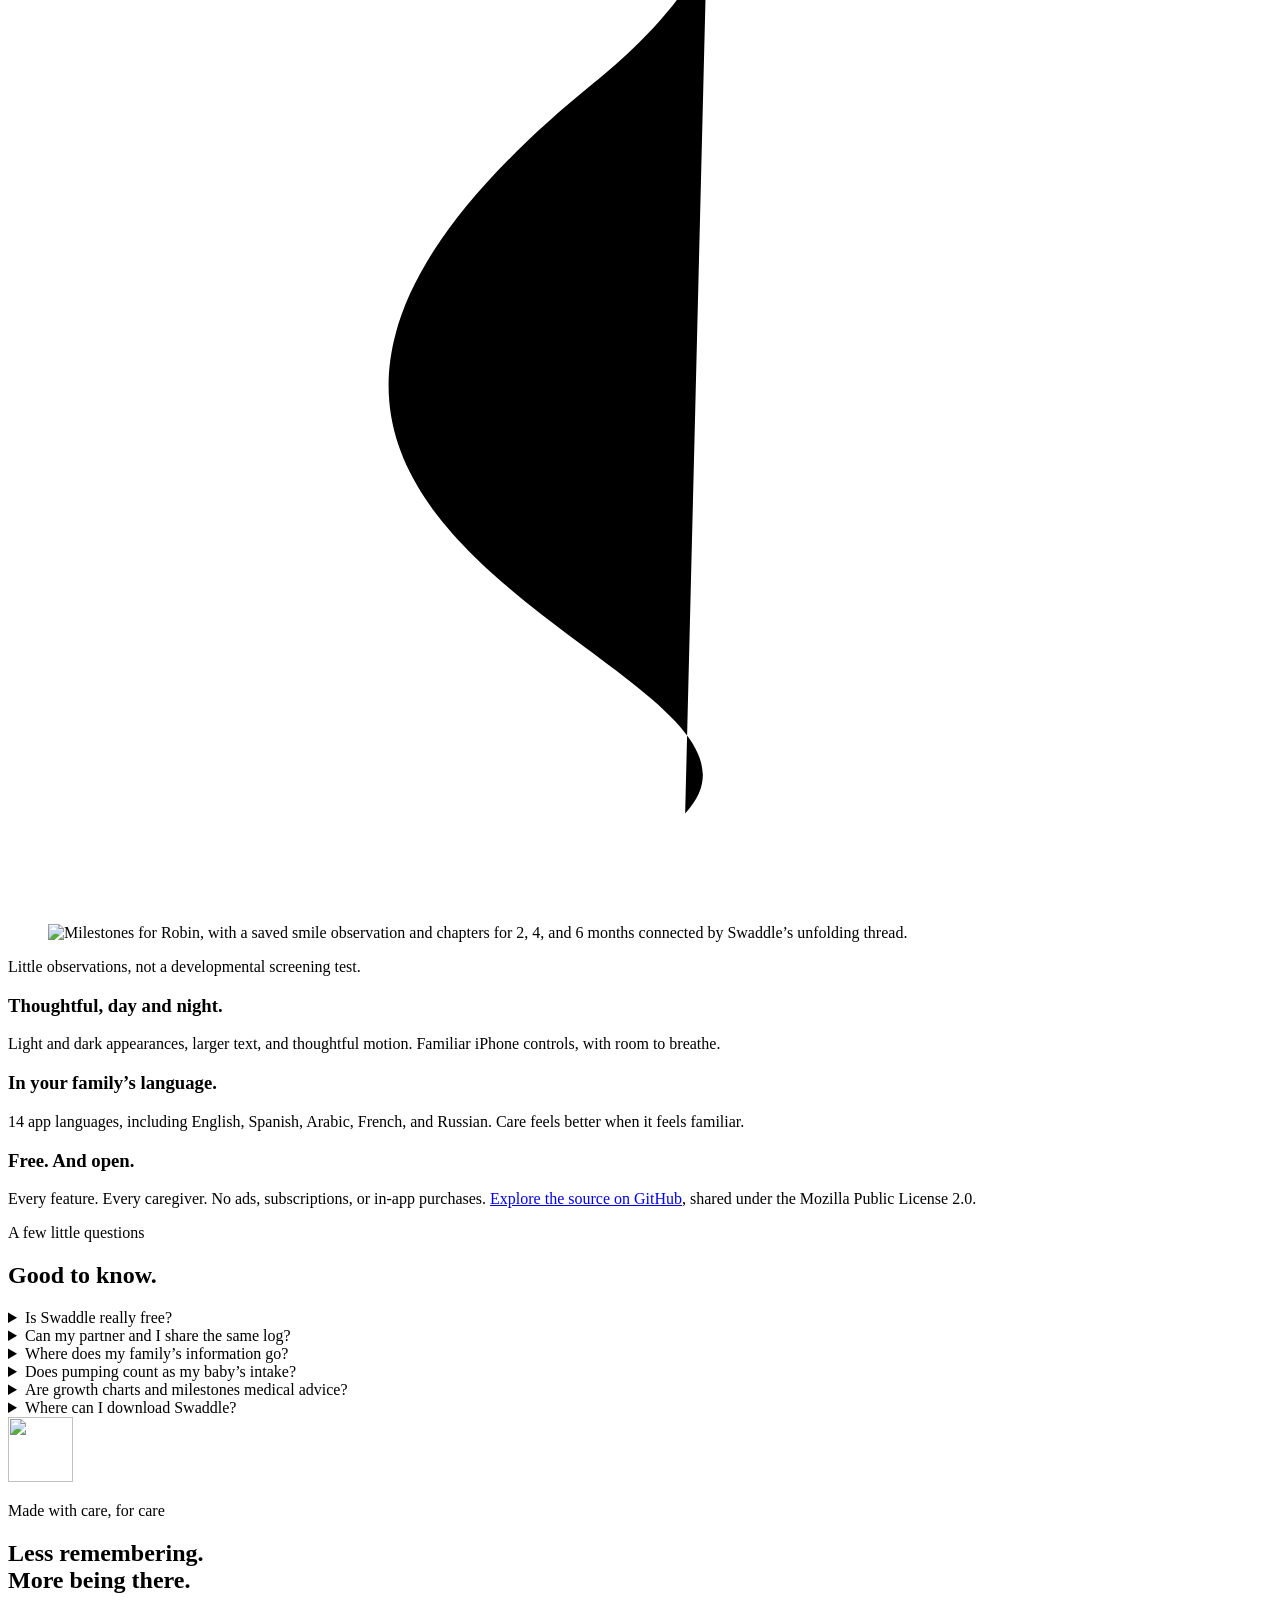
==== commit db3dd230: "Refresh Swaddle identity around family sharing and privacy" ====
--- a/website/index.html
+++ b/website/index.html
@@ -4,27 +4,27 @@
   <meta charset="utf-8">
   <meta name="viewport" content="width=device-width,initial-scale=1">
   <title>Swaddle — Free Baby Tracker, Feeding &amp; Growth for iPhone</title>
-  <meta name="description" content="A calm, free baby tracker for iPhone. Share feeding, diapers and pumping with family through iCloud. Siri, widgets, WHO growth charts and CDC milestones, together.">
+  <meta name="description" content="A free baby tracker for iPhone. Feeding, pumping, growth and milestones, protected by iCloud encryption and shared with the caregivers you invite.">
   <link rel="canonical" href="https://swaddle-ios.app/">
   <meta name="theme-color" content="#f6f3eb">
   <meta name="color-scheme" content="light">
   <meta property="og:type" content="website">
   <meta property="og:site_name" content="Swaddle">
-  <meta property="og:title" content="Swaddle — Made for the small hours.">
-  <meta property="og:description" content="One calm place for your baby's care. Free family sharing, feeding, pumping, growth and milestones. Made for iPhone.">
+  <meta property="og:title" content="Swaddle — Your family’s story. Yours to share.">
+  <meta property="og:description" content="Protected by iCloud encryption. Shared with the caregivers you invite. The free baby care journal for iPhone.">
   <meta property="og:url" content="https://swaddle-ios.app/">
-  <meta property="og:image" content="https://swaddle-ios.app/assets/social-card.jpg">
+  <meta property="og:image" content="https://swaddle-ios.app/assets/social-card-family.jpg">
   <meta property="og:image:width" content="1200">
   <meta property="og:image:height" content="630">
-  <meta property="og:image:alt" content="Swaddle: Made for the small hours. A free baby care journal for iPhone.">
+  <meta property="og:image:alt" content="Swaddle: Your family’s story. Yours to share. The free baby care journal for iPhone.">
   <meta name="twitter:card" content="summary_large_image">
   <link rel="icon" type="image/png" href="/assets/favicon.png">
   <link rel="apple-touch-icon" href="/assets/apple-touch-icon.png">
   <link rel="preload" as="image" href="/assets/today.webp" imagesrcset="/assets/today-small.webp 500w, /assets/today.webp 800w" imagesizes="(max-width: 440px) 238px, 290px">
-  <link rel="stylesheet" href="/assets/site.css?v=4">
+  <link rel="stylesheet" href="/assets/site.css?v=5">
   <script src="/assets/site.js?v=2" defer></script>
   <script type="application/ld+json">
-  {"@context":"https://schema.org","@graph":[{"@type":"WebSite","@id":"https://swaddle-ios.app/#website","url":"https://swaddle-ios.app/","name":"Swaddle","inLanguage":"en"},{"@type":"SoftwareApplication","@id":"https://swaddle-ios.app/#app","name":"Swaddle: Newborn Log","url":"https://swaddle-ios.app/","description":"A free baby care journal for iPhone with family iCloud sharing, feeding and pumping logs, diaper tracking, Siri, widgets, WHO growth references, and CDC milestones.","operatingSystem":"iOS 26.0 or later","applicationCategory":"HealthApplication","license":"https://www.mozilla.org/MPL/2.0/","sameAs":["https://github.com/fkorotkov/swaddle-ios.app","https://apps.apple.com/app/swaddle-newborn-log/id6814224127"],"isAccessibleForFree":true,"offers":{"@type":"Offer","price":"0","priceCurrency":"USD","url":"https://apps.apple.com/app/swaddle-newborn-log/id6814224127"},"image":"https://swaddle-ios.app/assets/apple-touch-icon.png","screenshot":"https://swaddle-ios.app/assets/today.webp","author":{"@type":"Person","name":"Fedor Korotkov"},"inLanguage":["en","es","ar","pt-BR","fa","fr","ht","hi","ko","zh-Hans","so","fil","vi","ru"],"featureList":["Family sharing through iCloud","Bottles, breastfeeding, diapers and pumping","Home Screen and Lock Screen widgets","Siri voice logging","WHO growth-reference charts","CDC milestone check-ins"],"downloadUrl":"https://apps.apple.com/app/swaddle-newborn-log/id6814224127","installUrl":"https://apps.apple.com/app/swaddle-newborn-log/id6814224127"}]}
+  {"@context":"https://schema.org","@graph":[{"@type":"WebSite","@id":"https://swaddle-ios.app/#website","url":"https://swaddle-ios.app/","name":"Swaddle","inLanguage":"en"},{"@type":"SoftwareApplication","@id":"https://swaddle-ios.app/#app","name":"Swaddle: Newborn Log","url":"https://swaddle-ios.app/","description":"A free baby care journal for iPhone. Protected by iCloud encryption and shared with invited caregivers, with feeding, pumping, diapers, Siri, widgets, WHO growth references and CDC milestones.","operatingSystem":"iOS 26.0 or later","applicationCategory":"HealthApplication","license":"https://www.mozilla.org/MPL/2.0/","sameAs":["https://github.com/fkorotkov/swaddle-ios.app","https://apps.apple.com/app/swaddle-newborn-log/id6814224127"],"isAccessibleForFree":true,"offers":{"@type":"Offer","price":"0","priceCurrency":"USD","url":"https://apps.apple.com/app/swaddle-newborn-log/id6814224127"},"image":"https://swaddle-ios.app/assets/apple-touch-icon.png","screenshot":"https://swaddle-ios.app/assets/today.webp","author":{"@type":"Person","name":"Fedor Korotkov"},"inLanguage":["en","es","ar","pt-BR","fa","fr","ht","hi","ko","zh-Hans","so","fil","vi","ru"],"featureList":["Family sharing through iCloud","Bottles, breastfeeding, diapers and pumping","Home Screen and Lock Screen widgets","Siri voice logging","WHO growth-reference charts","CDC milestone check-ins"],"downloadUrl":"https://apps.apple.com/app/swaddle-newborn-log/id6814224127","installUrl":"https://apps.apple.com/app/swaddle-newborn-log/id6814224127"}]}
   </script>
 </head>
 <body>
@@ -37,8 +37,9 @@
 <section class="hero wrap" aria-labelledby="hero-heading">
   <div class="hero-copy">
     <p class="eyebrow"><span class="status-dot" aria-hidden="true"></span> A free baby tracker. Made for iPhone.</p>
-    <h1 id="hero-heading">Made for<br> the small<br> <em>hours.</em></h1>
-    <p class="lead">The last bottle. The next little first.<br>One calm, shared place for your baby’s care, so there’s a little less to remember.</p>
+    <h1 id="hero-heading">Your family’s<br> story.<br> <em>Yours to share.</em></h1>
+    <p class="lead">Feeding, pumping, growth, and firsts.<br>One calm journal for everyone caring for your baby.</p>
+    <p class="privacy-promise">Protected by iCloud encryption. Shared with the caregivers you invite. <a href="/privacy/" aria-label="Read how Swaddle protects your family’s information">How it works <span aria-hidden="true">↗</span></a></p>
     <div class="hero-actions"><a class="button" href="https://apps.apple.com/app/swaddle-newborn-log/id6814224127">Download on the App Store <span class="arrow" aria-hidden="true">↗</span></a><span class="muted" style="font-size:13px">No ads. No subscriptions.</span></div>
     <p class="launch-note">Available now for iPhone · iOS 26 or later.</p>
   </div>
@@ -51,8 +52,8 @@
   </div>
 </section>
 <div class="wrap promise-strip" aria-label="Swaddle at a glance">
-  <div class="promise"><svg viewBox="0 0 24 24" fill="none" stroke="currentColor" stroke-width="1.4" aria-hidden="true"><path d="m12 2 8 4v6c0 5-8 10-8 10S4 17 4 12V6zM8 12l3 3 5-6"/></svg><strong>Your journal, in your iCloud</strong></div>
-  <div class="promise"><svg viewBox="0 0 24 24" fill="none" stroke="currentColor" stroke-width="1.4" aria-hidden="true"><path d="M5 18a5 5 0 0 1-1-10 7 7 0 0 1 13-3 6 6 0 0 1 1 13Z"/></svg><strong>Everyone in the little loop</strong></div>
+  <div class="promise"><svg viewBox="0 0 24 24" fill="none" stroke="currentColor" stroke-width="1.4" aria-hidden="true"><path d="m12 2 8 4v6c0 5-8 10-8 10S4 17 4 12V6zM8 12l3 3 5-6"/></svg><strong>Protected by iCloud encryption</strong></div>
+  <div class="promise"><svg viewBox="0 0 24 24" fill="none" stroke="currentColor" stroke-width="1.4" aria-hidden="true"><path d="M5 18a5 5 0 0 1-1-10 7 7 0 0 1 13-3 6 6 0 0 1 1 13Z"/></svg><strong>Shared by invitation</strong></div>
   <div class="promise"><svg viewBox="0 0 24 24" fill="none" stroke="currentColor" stroke-width="1.4" aria-hidden="true"><rect x="5" y="1" width="14" height="22" rx="4"/><path d="M10 4h4M9 20h6"/></svg><strong>Thoughtfully native to iPhone</strong></div>
 </div>
 <section class="section family-section" id="family" aria-labelledby="family-heading">
@@ -87,7 +88,7 @@
   </div>
 </section>
 <div class="wrap native-details">
-  <article data-reveal><h3>Soft in the small hours.</h3><p>Light and dark appearances, larger text, and thoughtful motion. Familiar iPhone controls, with room to breathe.</p></article>
+  <article data-reveal><h3>Thoughtful, day and night.</h3><p>Light and dark appearances, larger text, and thoughtful motion. Familiar iPhone controls, with room to breathe.</p></article>
   <article data-reveal><h3>In your family’s language.</h3><p>14 app languages, including English, Spanish, Arabic, French, and Russian. Care feels better when it feels familiar.</p></article>
   <article data-reveal><h3>Free. And open.</h3><p>Every feature. Every caregiver. No ads, subscriptions, or in-app purchases. <a href="https://github.com/fkorotkov/swaddle-ios.app">Explore the source on GitHub</a>, shared under the Mozilla Public License 2.0.</p></article>
 </div>
@@ -95,7 +96,7 @@
   <div class="faq-layout"><div data-reveal><p class="eyebrow">A few little questions</p><h2 id="faq-heading">Good to know.</h2></div><div>
     <details><summary>Is Swaddle really free?</summary><div><p>Yes. Swaddle is completely free, including iCloud family sharing, widgets, Siri actions, growth charts, and milestones. There are no ads, subscriptions, or in-app purchases.</p></div></details>
     <details><summary>Can my partner and I share the same log?</summary><div><p>Yes. Invite your partner or another caregiver through iCloud using their own Apple Account. Sharing includes every child in the family, care history, pumping, and milestone observations. Choose whether each person can view or edit. iCloud sharing needs an internet connection, and updates can take time.</p></div></details>
-    <details><summary>Where does my family’s information go?</summary><div><p>Your journal is stored on your device and uses your iCloud for synchronization and invited family sharing. Swaddle has no separate journal server, advertising, or third-party analytics. Read the <a href="/privacy/">privacy policy</a> for Siri, widgets, diagnostics, and your controls.</p></div></details>
+    <details><summary>Where does my family’s information go?</summary><div><p>Your journal is stored on your device and syncs through iCloud, which encrypts data in transit and at rest. Family access is shared with the caregivers you invite. Swaddle has no separate journal server, advertising, or third-party analytics. Read the <a href="/privacy/">privacy policy</a> for Siri, widgets, diagnostics, and your controls.</p></div></details>
     <details><summary>Does pumping count as my baby’s intake?</summary><div><p>No. Pumping records milk expressed by a caregiver. Bottle intake records what your baby drank. Swaddle keeps those totals separate. Breastfeeding is tracked as time, without estimating a milk volume.</p></div></details>
     <details><summary>Are growth charts and milestones medical advice?</summary><div><p>No. WHO growth references and CDC milestone checklists help you organize observations for conversations with your child’s clinician. They do not diagnose conditions or replace a professional developmental screening. CDC and WHO do not endorse Swaddle.</p></div></details>
     <details><summary>Where can I download Swaddle?</summary><div><p><a href="https://apps.apple.com/app/swaddle-newborn-log/id6814224127">Download Swaddle free on the App Store</a>. It works on iPhone with iOS 26 or later. Every feature is included, with no ads, subscriptions, or in-app purchases. Visit <a href="/support/">Support</a> if you need a hand getting started.</p></div></details>
@@ -103,5 +104,5 @@
 </section>
 <section class="closing wrap" aria-labelledby="closing-heading" data-reveal><img src="/assets/mark.png" width="65" height="65" alt="" loading="lazy"><p class="eyebrow">Made with care, for care</p><h2 id="closing-heading">Less remembering.<br>More being there.</h2><p>One small app, for the people who are their whole world.</p><a class="button" href="https://apps.apple.com/app/swaddle-newborn-log/id6814224127">Download on the App Store <span class="arrow" aria-hidden="true">↗</span></a><p class="launch-note">Made for iPhone · Completely free</p></section>
 </main>
-<footer class="site-footer"><div class="wrap"><div class="footer-top"><a class="brand" href="/" aria-label="Swaddle home"><img src="/assets/mark.png" width="38" height="38" alt="" loading="lazy"><span>SWADDLE</span></a><nav class="footer-links" aria-label="Footer"><a href="/support/">Support</a><a href="/privacy/">Privacy policy</a><a href="https://github.com/fkorotkov/swaddle-ios.app">Source on GitHub <span aria-hidden="true">↗</span></a><a href="https://apps.apple.com/app/swaddle-newborn-log/id6814224127">App Store <span aria-hidden="true">↗</span></a></nav></div><div class="footer-bottom"><p>© 2026 Fedor Korotkov. Made for iPhone.<br>Swaddle is a care journal, not a medical device. CDC and WHO do not endorse Swaddle.</p><p>All the little things, together.</p></div><div class="footer-wordmark" aria-hidden="true">Swaddle.</div></div></footer>
+<footer class="site-footer"><div class="wrap"><div class="footer-top"><a class="brand" href="/" aria-label="Swaddle home"><img src="/assets/mark.png" width="38" height="38" alt="" loading="lazy"><span>SWADDLE</span></a><nav class="footer-links" aria-label="Footer"><a href="/support/">Support</a><a href="/privacy/">Privacy policy</a><a href="https://github.com/fkorotkov/swaddle-ios.app">Source on GitHub <span aria-hidden="true">↗</span></a><a href="https://apps.apple.com/app/swaddle-newborn-log/id6814224127">App Store <span aria-hidden="true">↗</span></a></nav></div><div class="footer-bottom"><p>© 2026 Fedor Korotkov. Made for iPhone.<br>Swaddle is a care journal, not a medical device. CDC and WHO do not endorse Swaddle.</p><p>Your family’s story. Yours to share.</p></div><div class="footer-wordmark" aria-hidden="true">Swaddle.</div></div></footer>
 </body></html>
